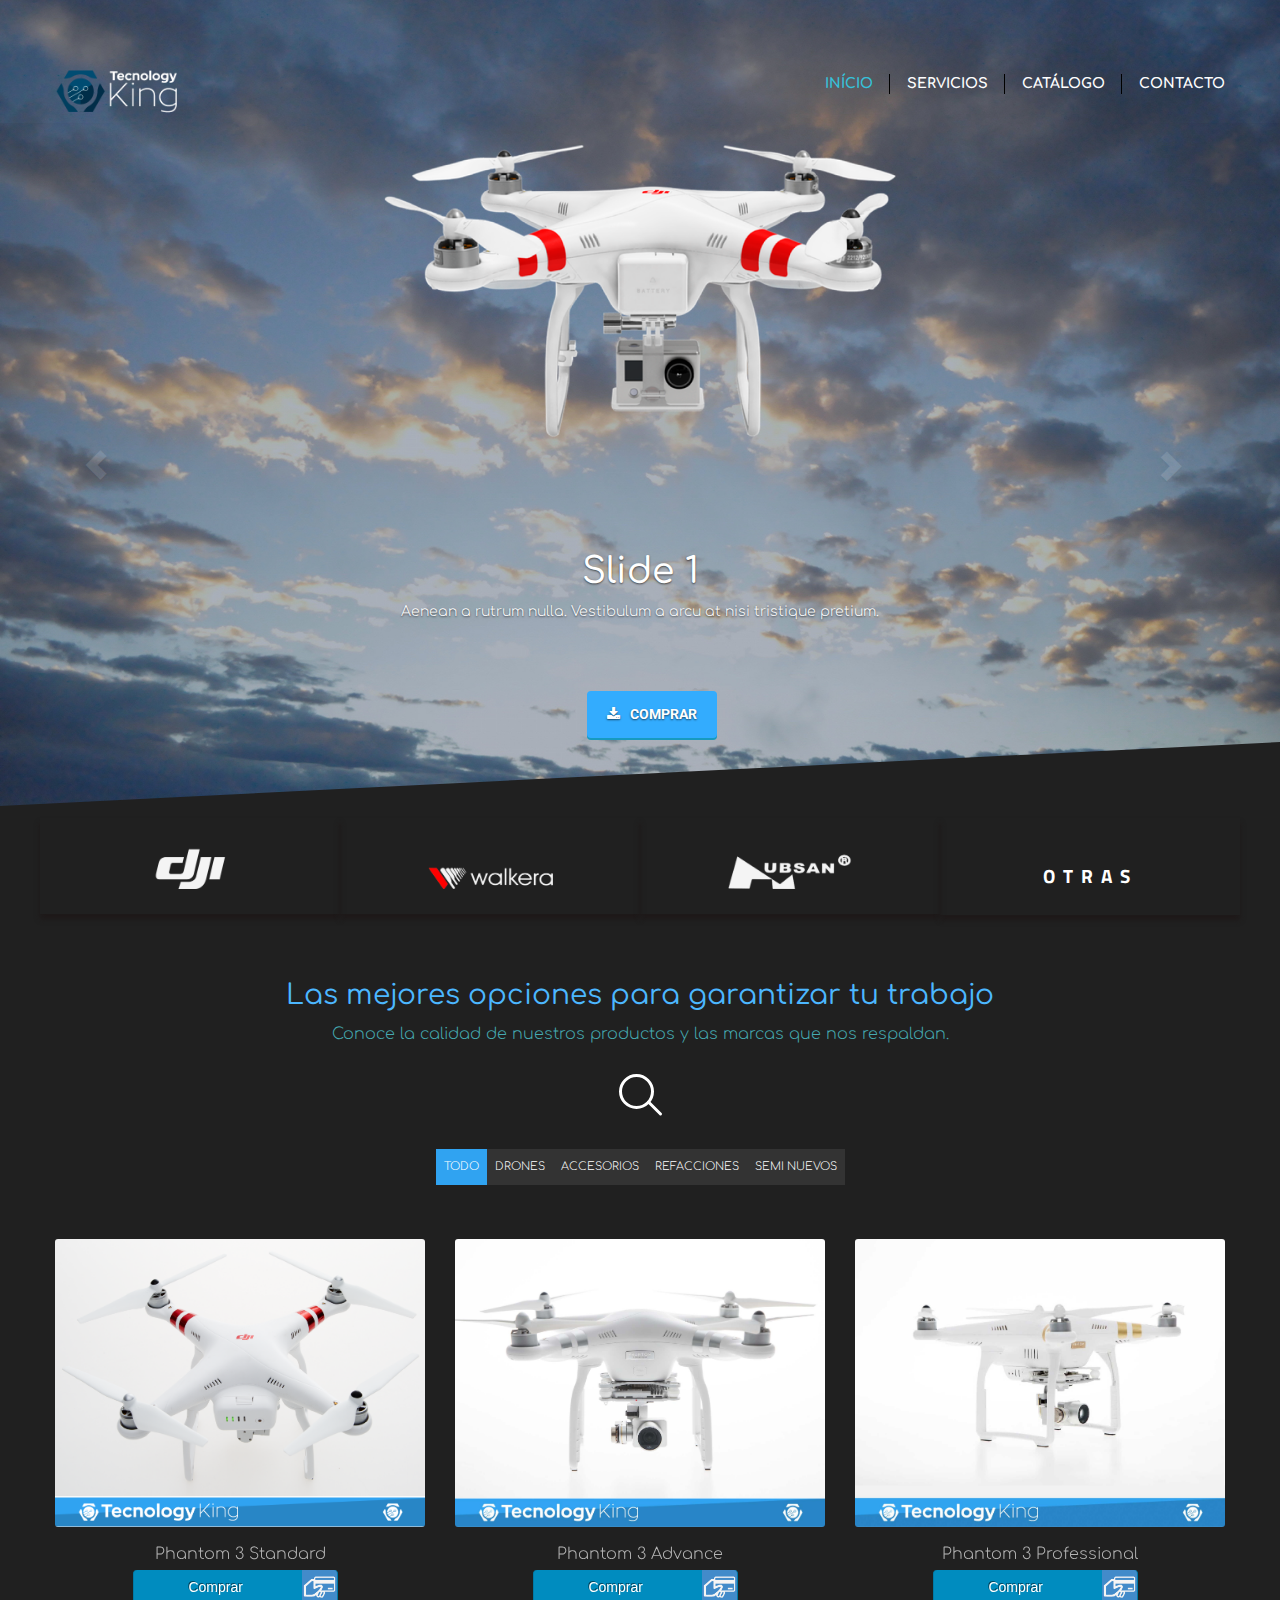
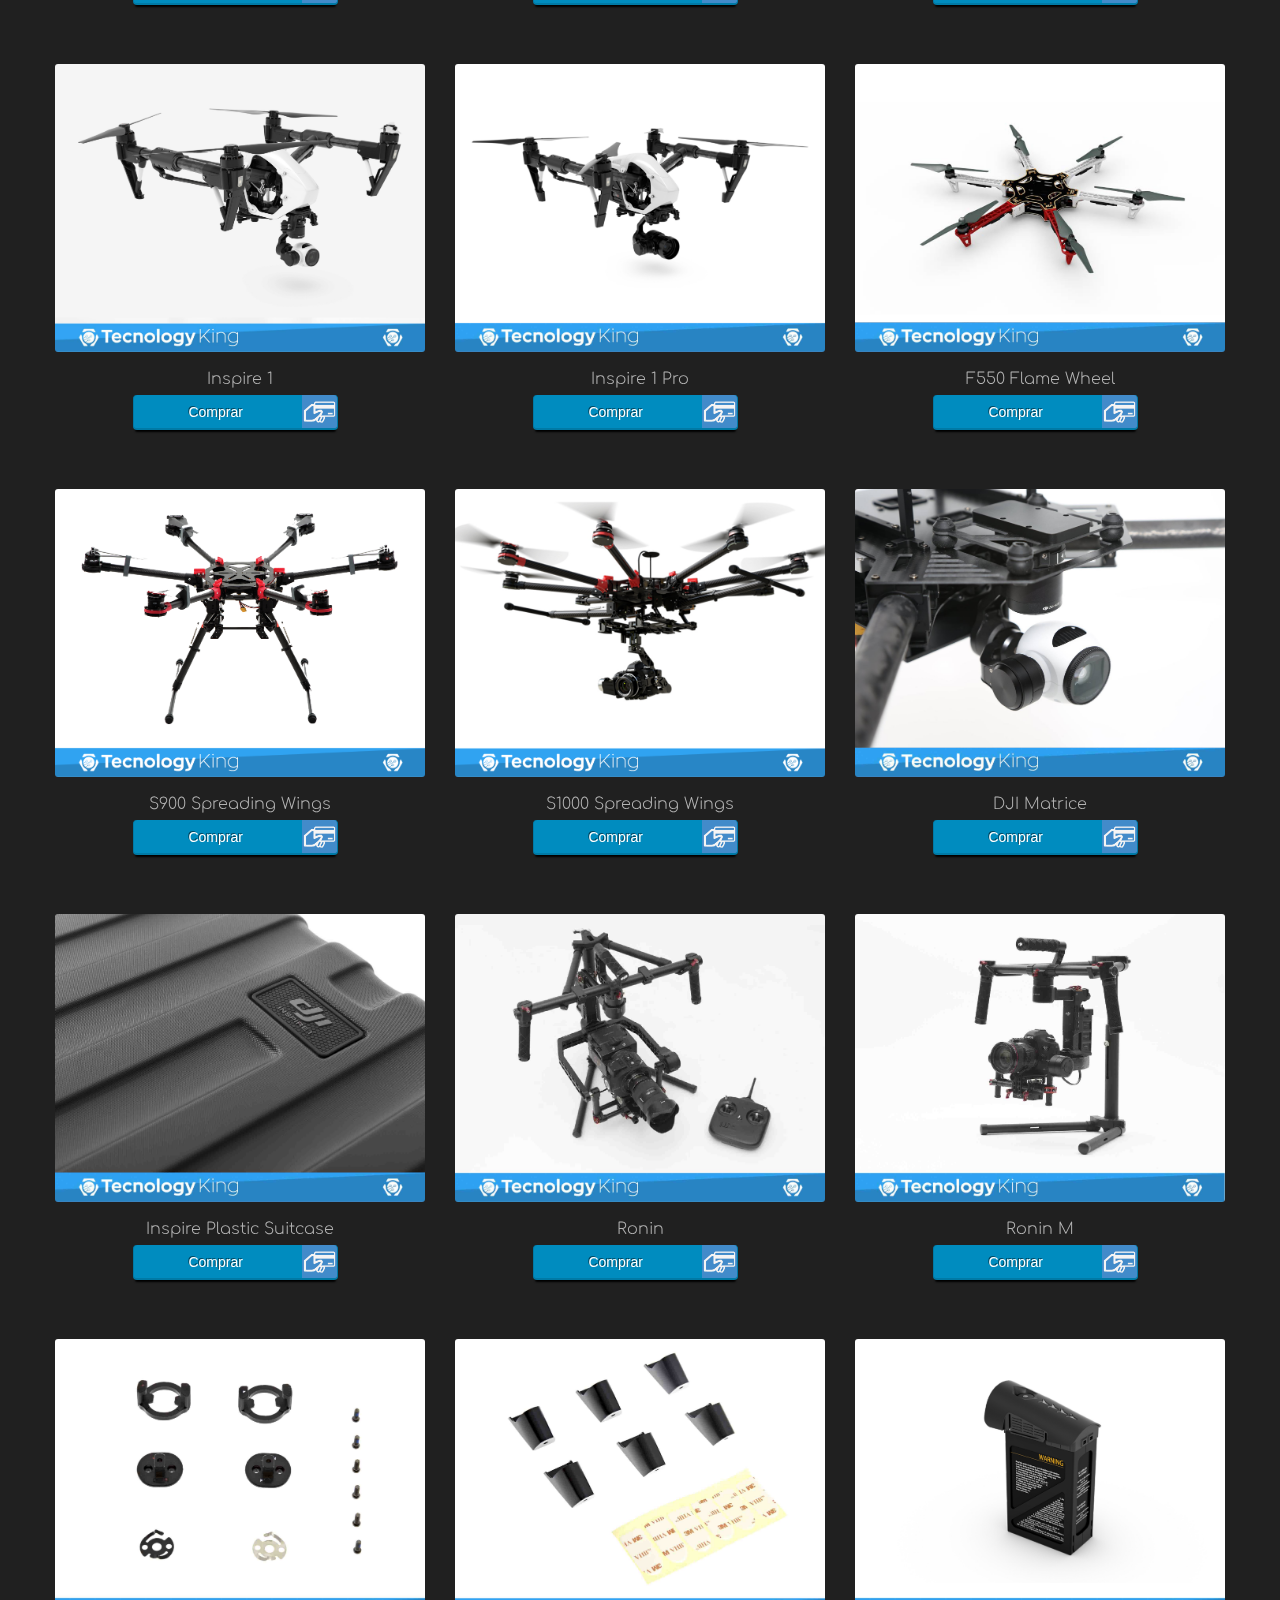
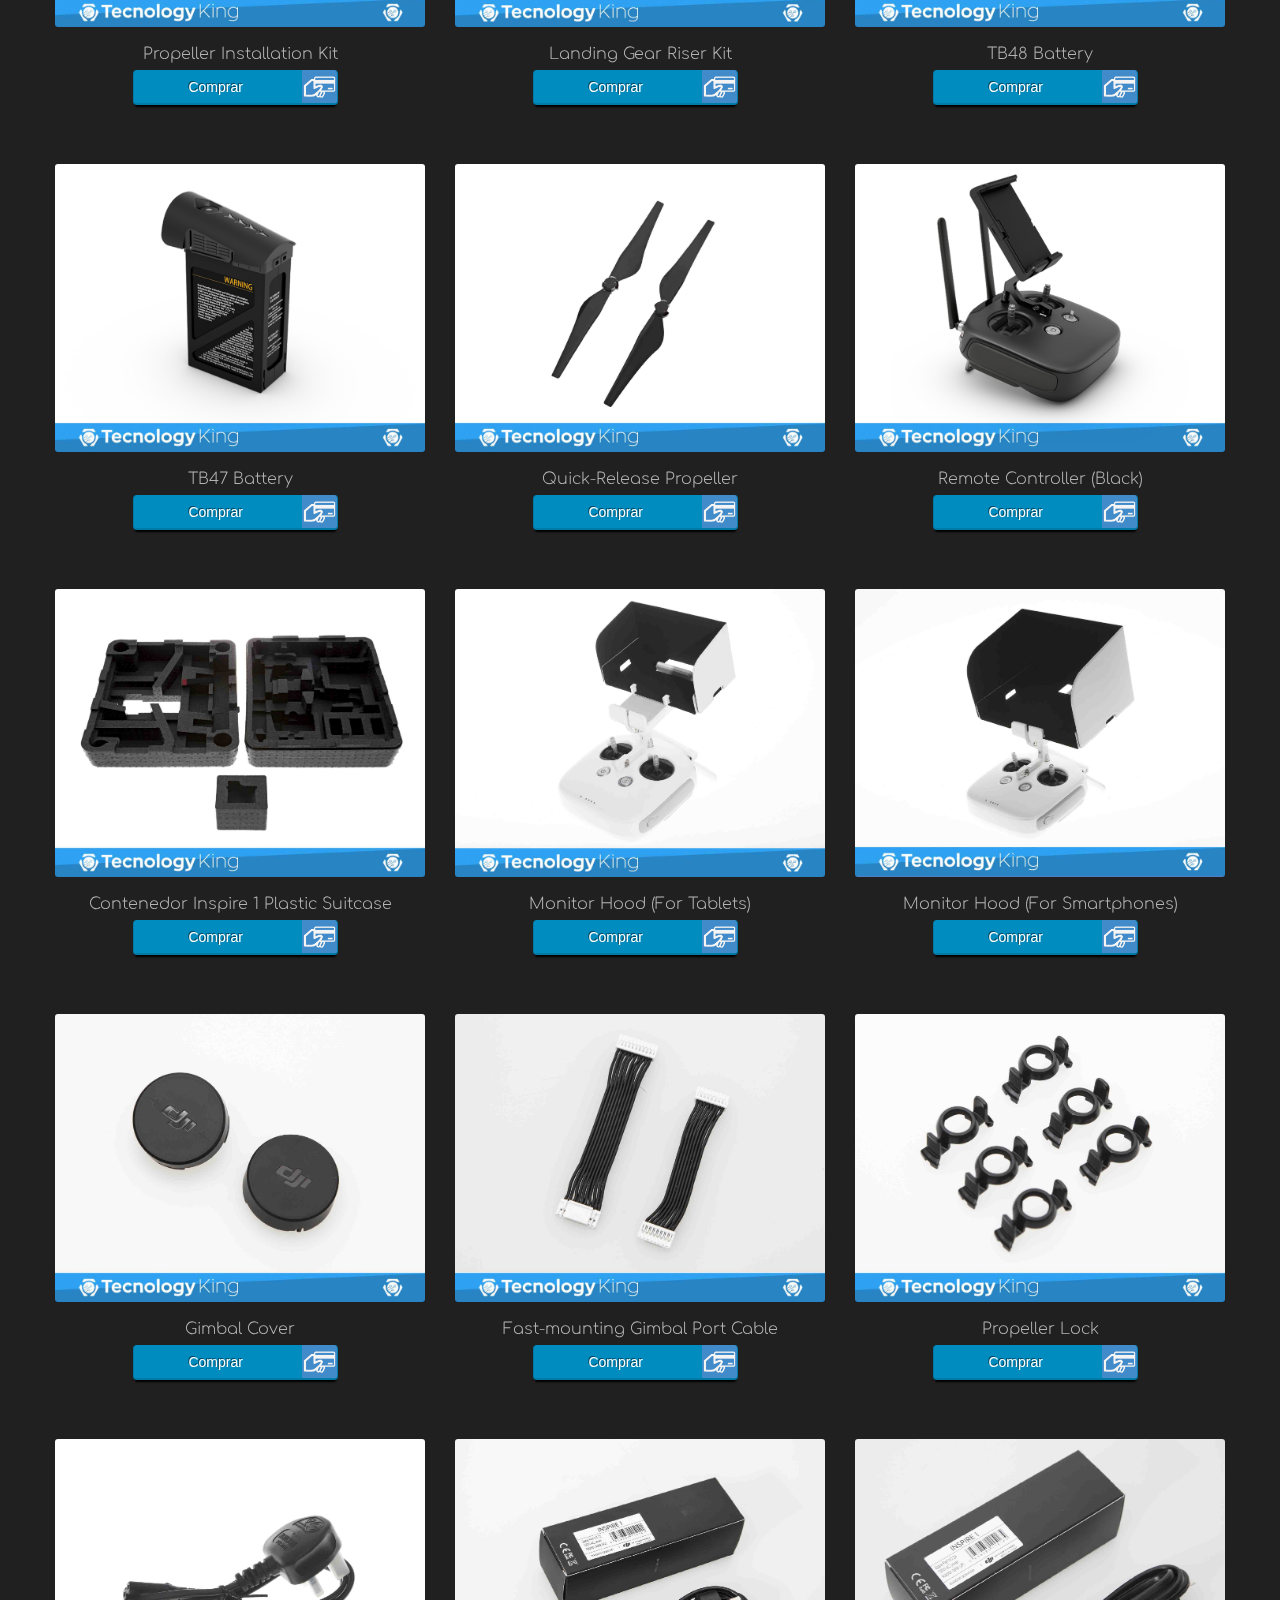
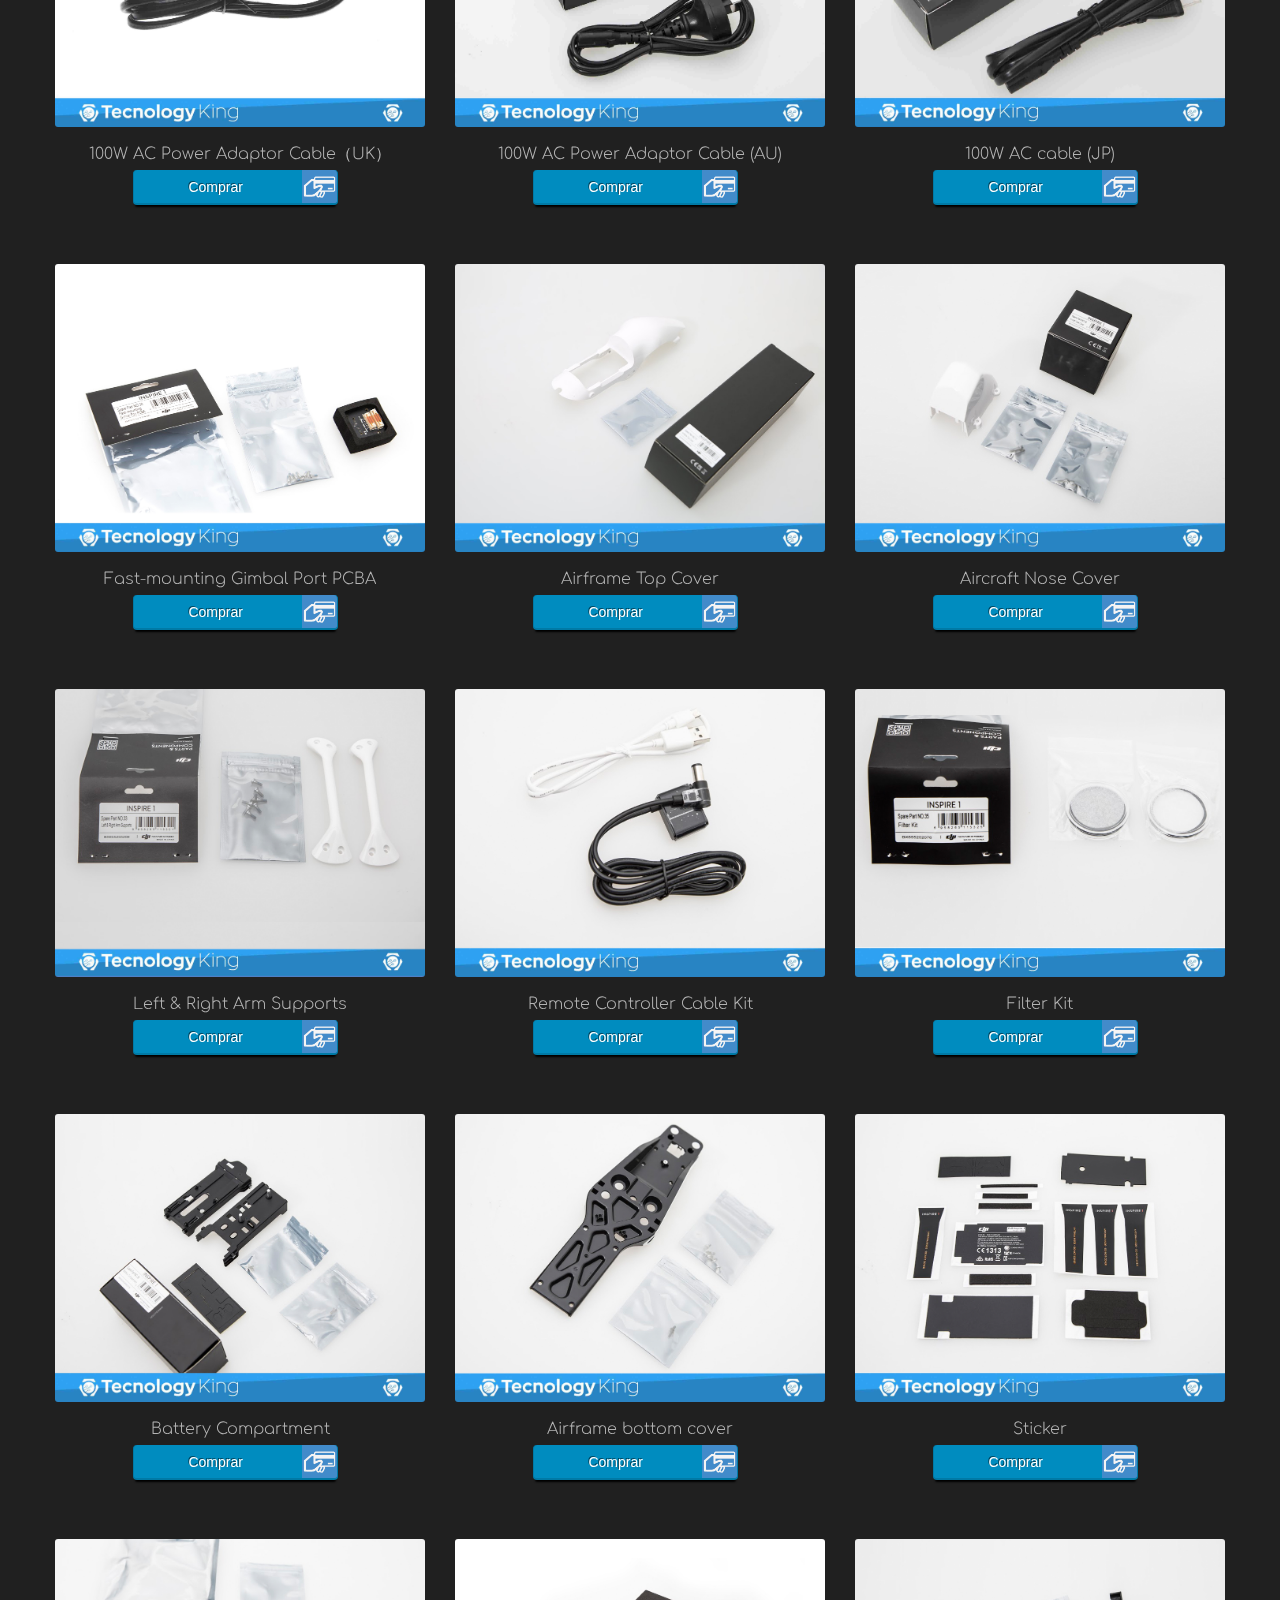
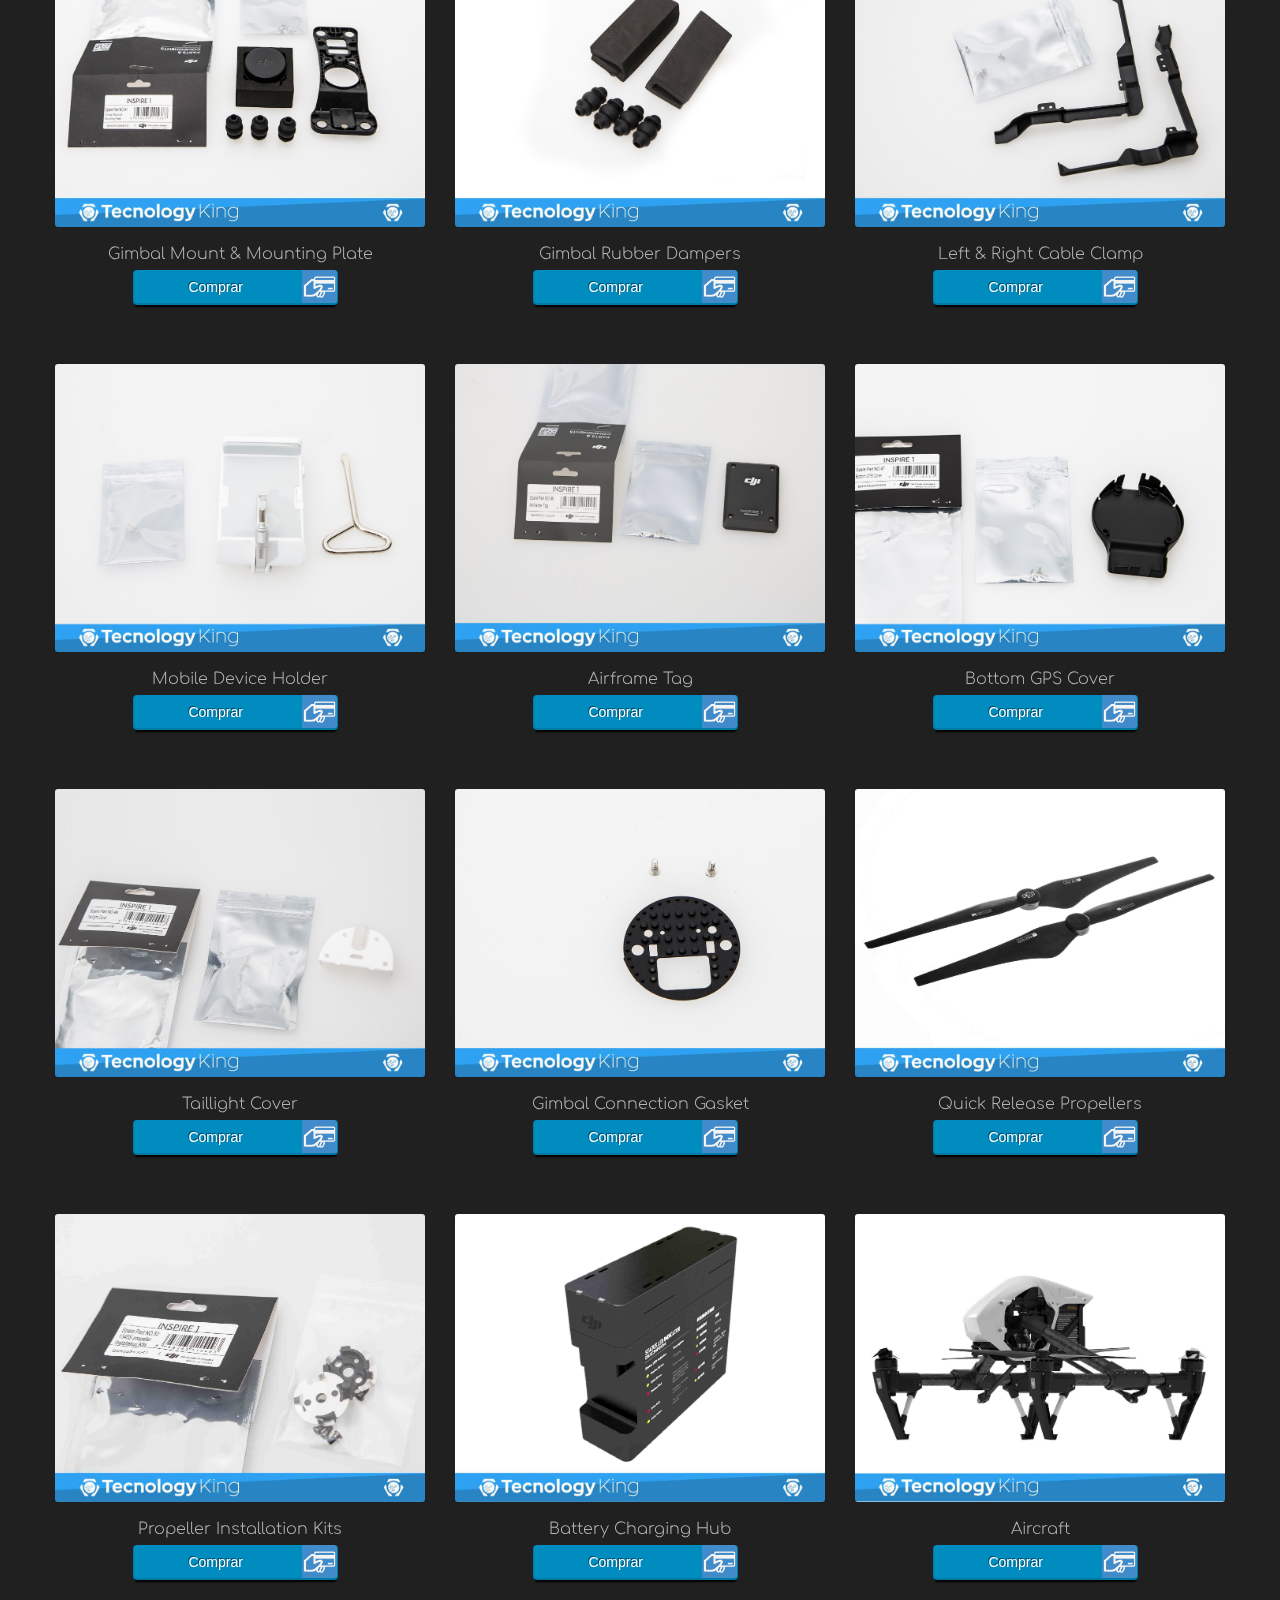
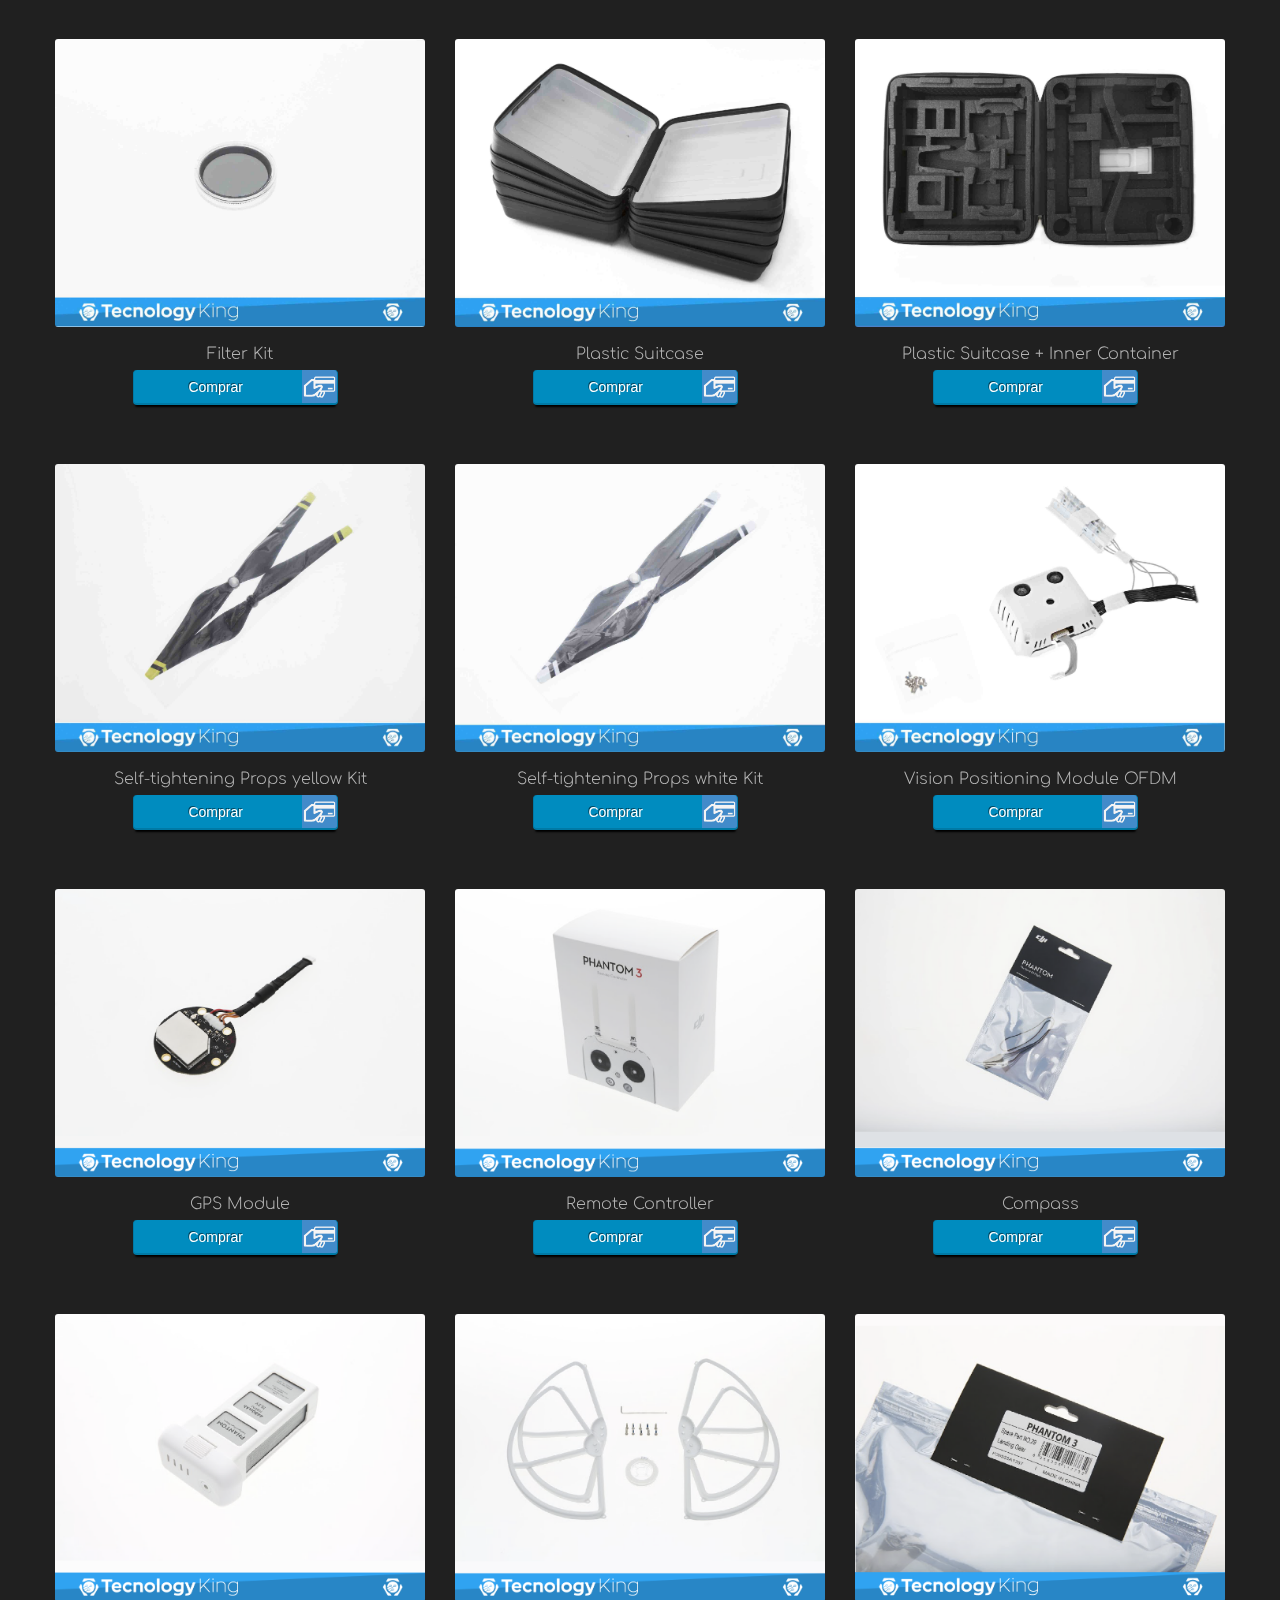
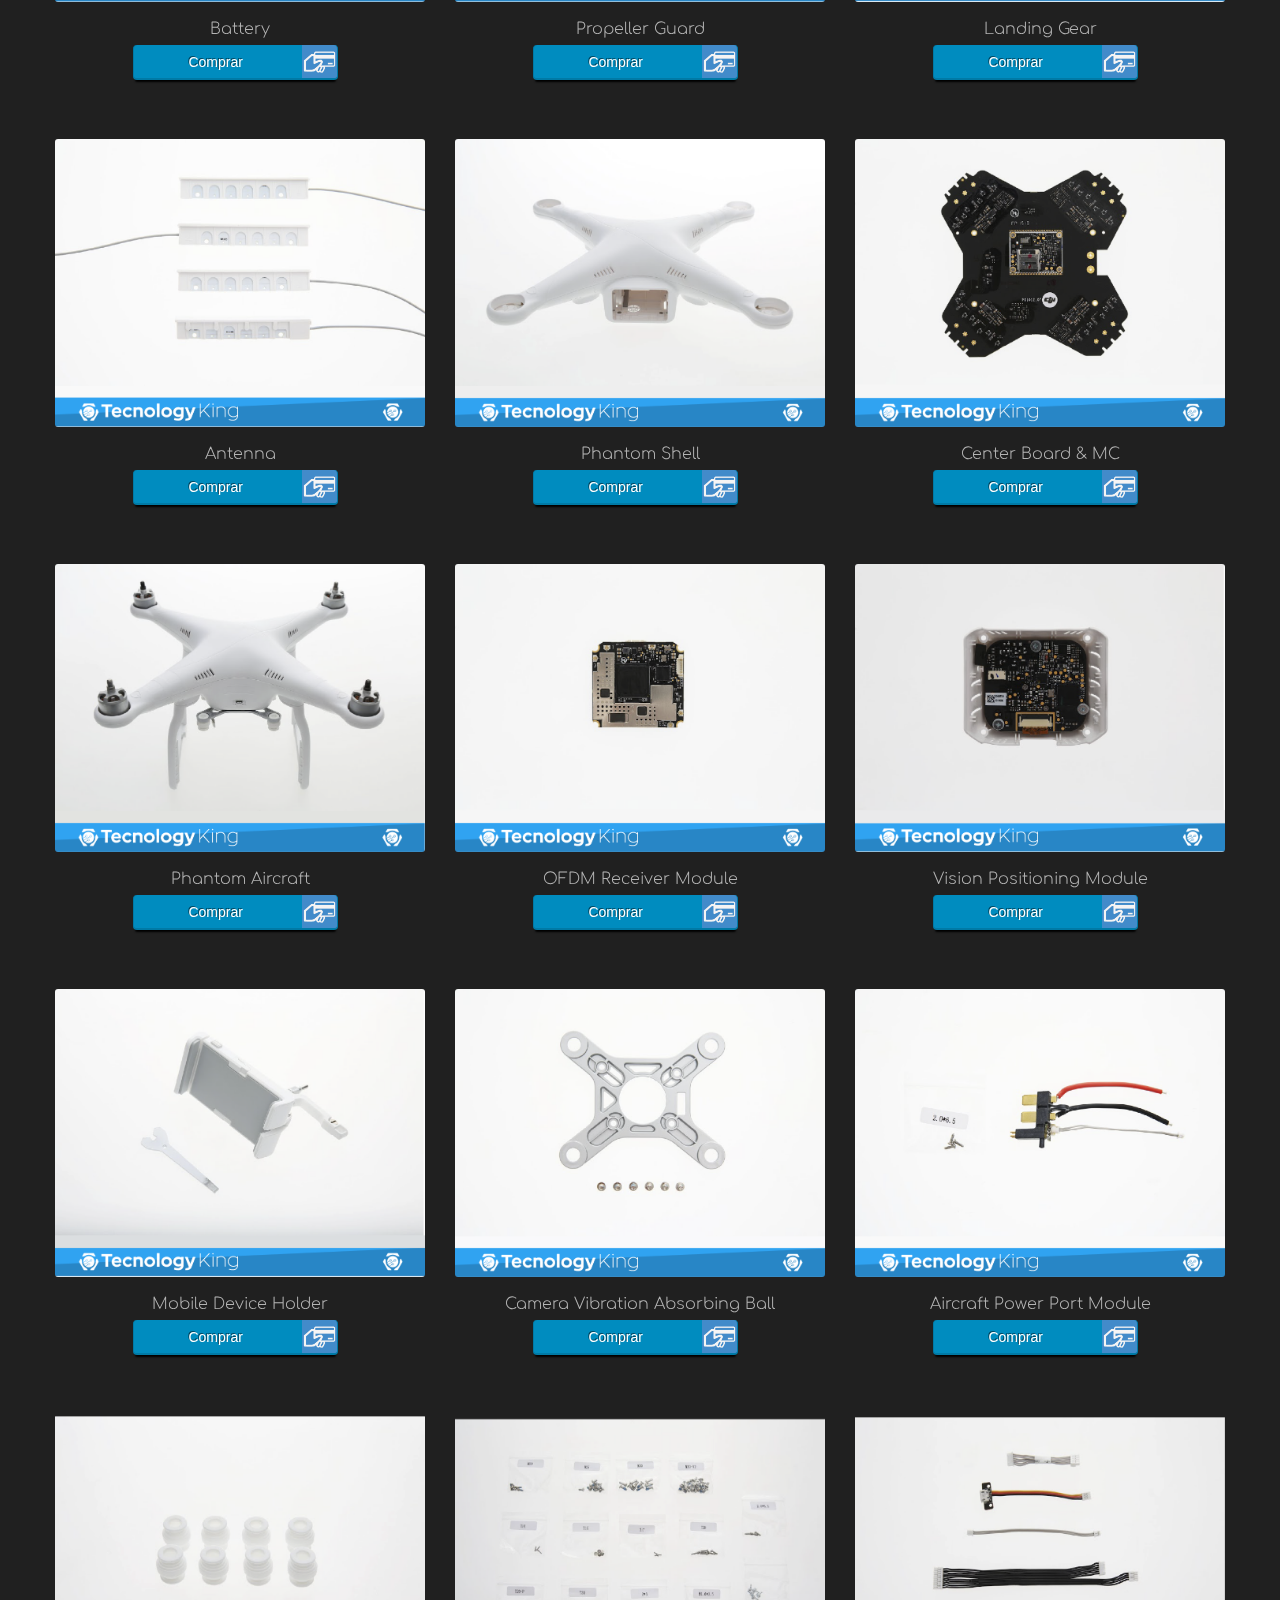
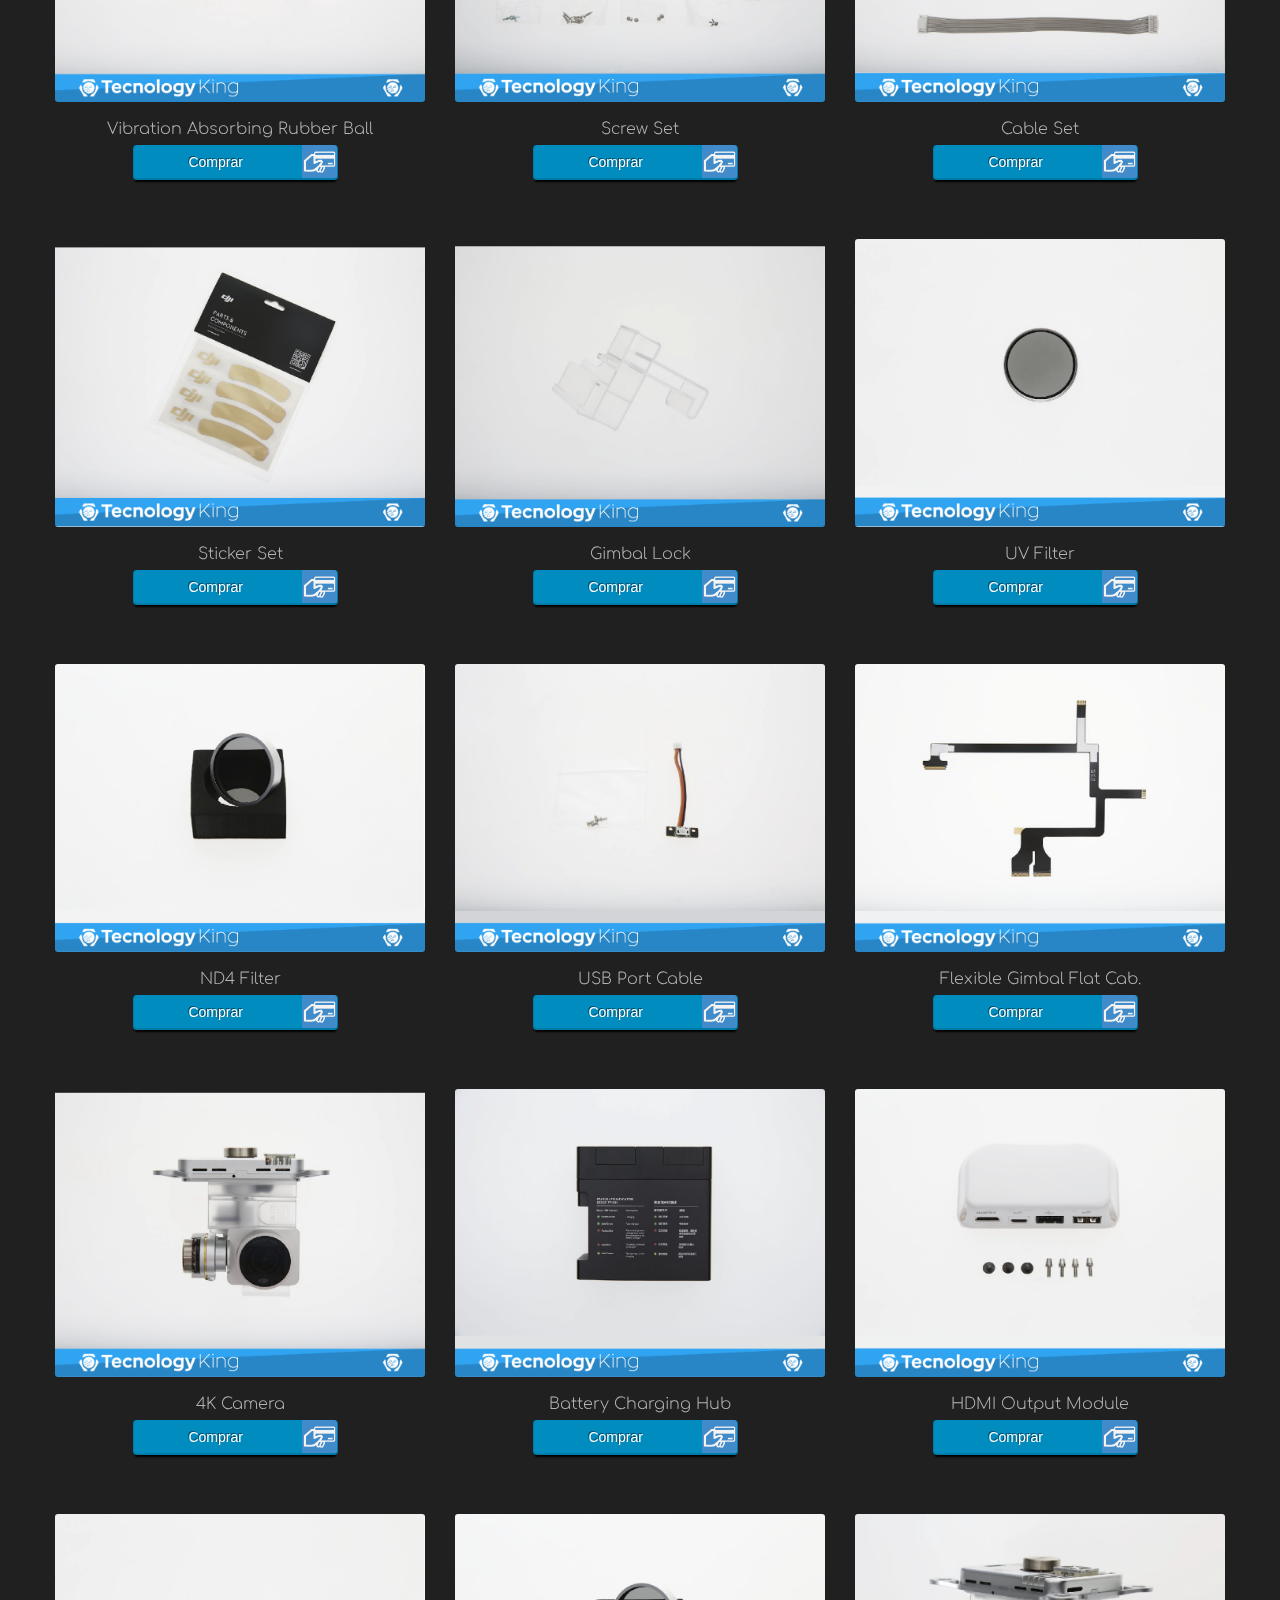
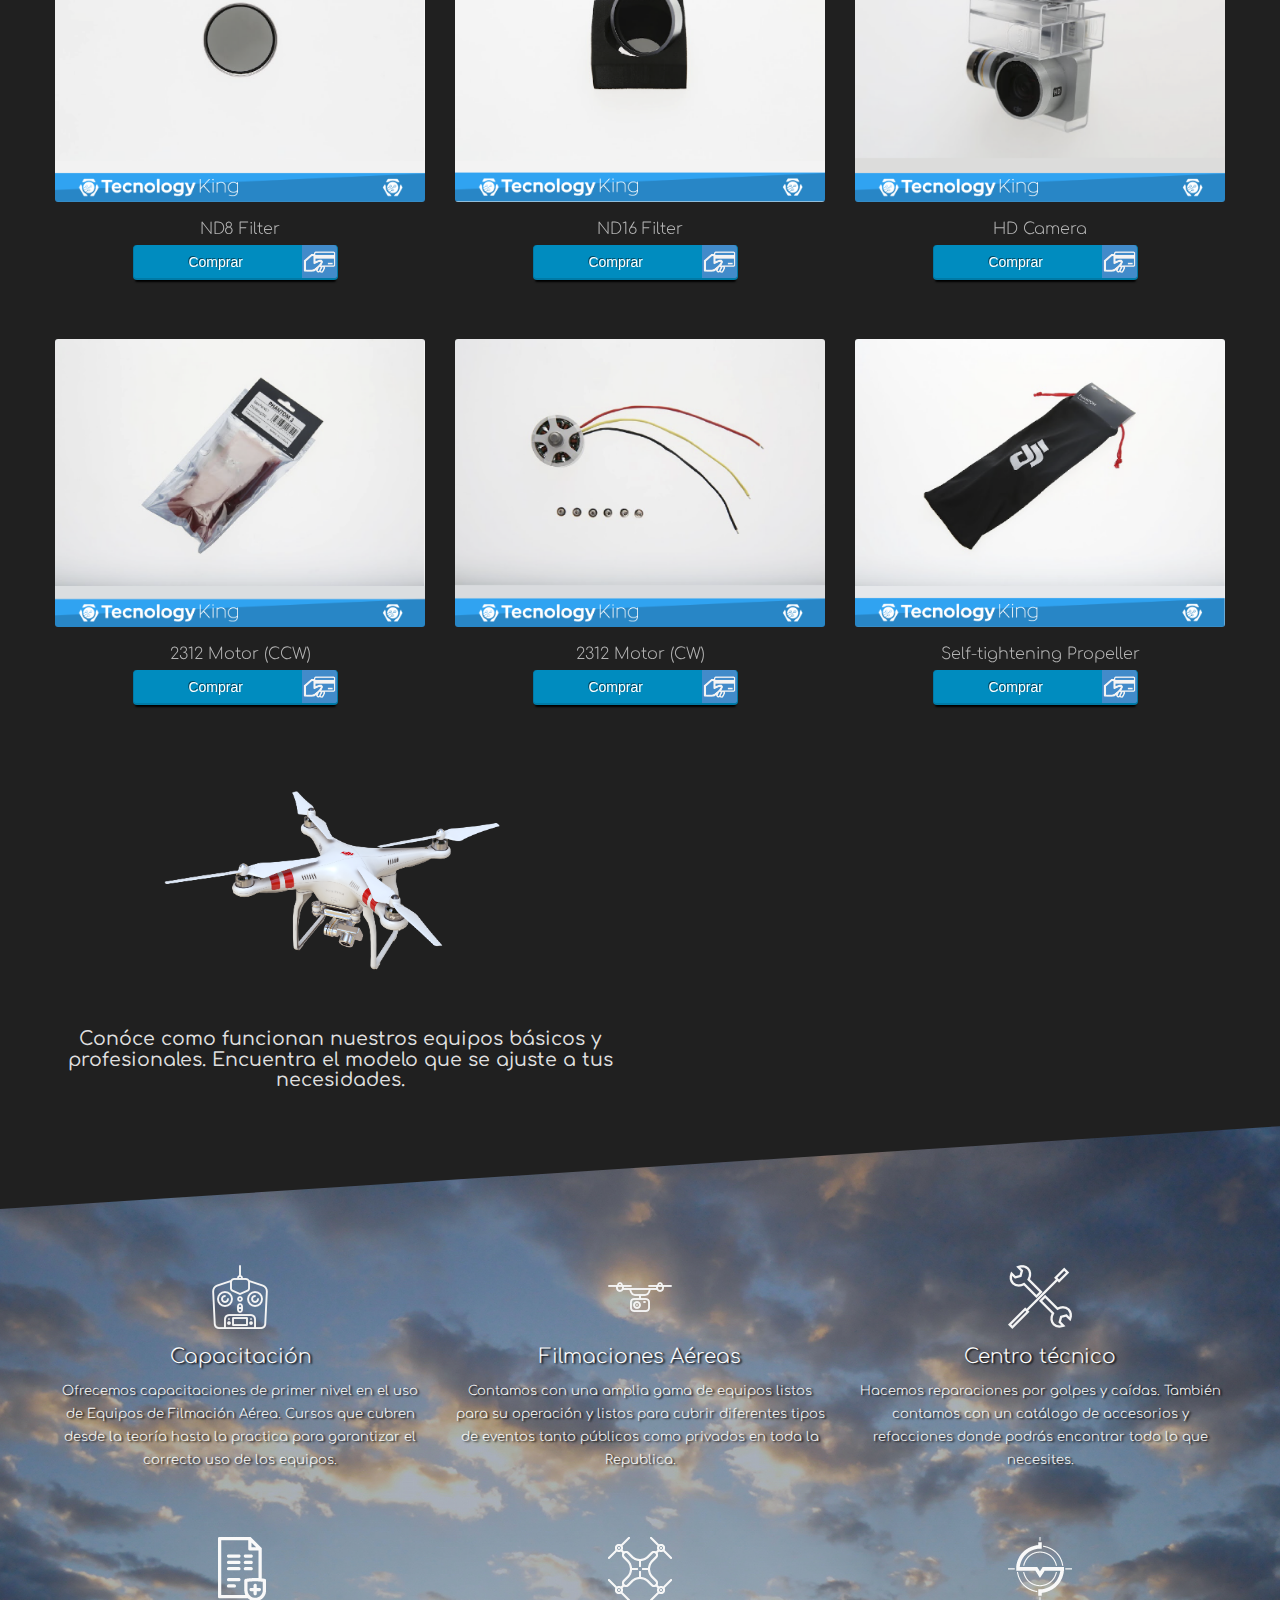
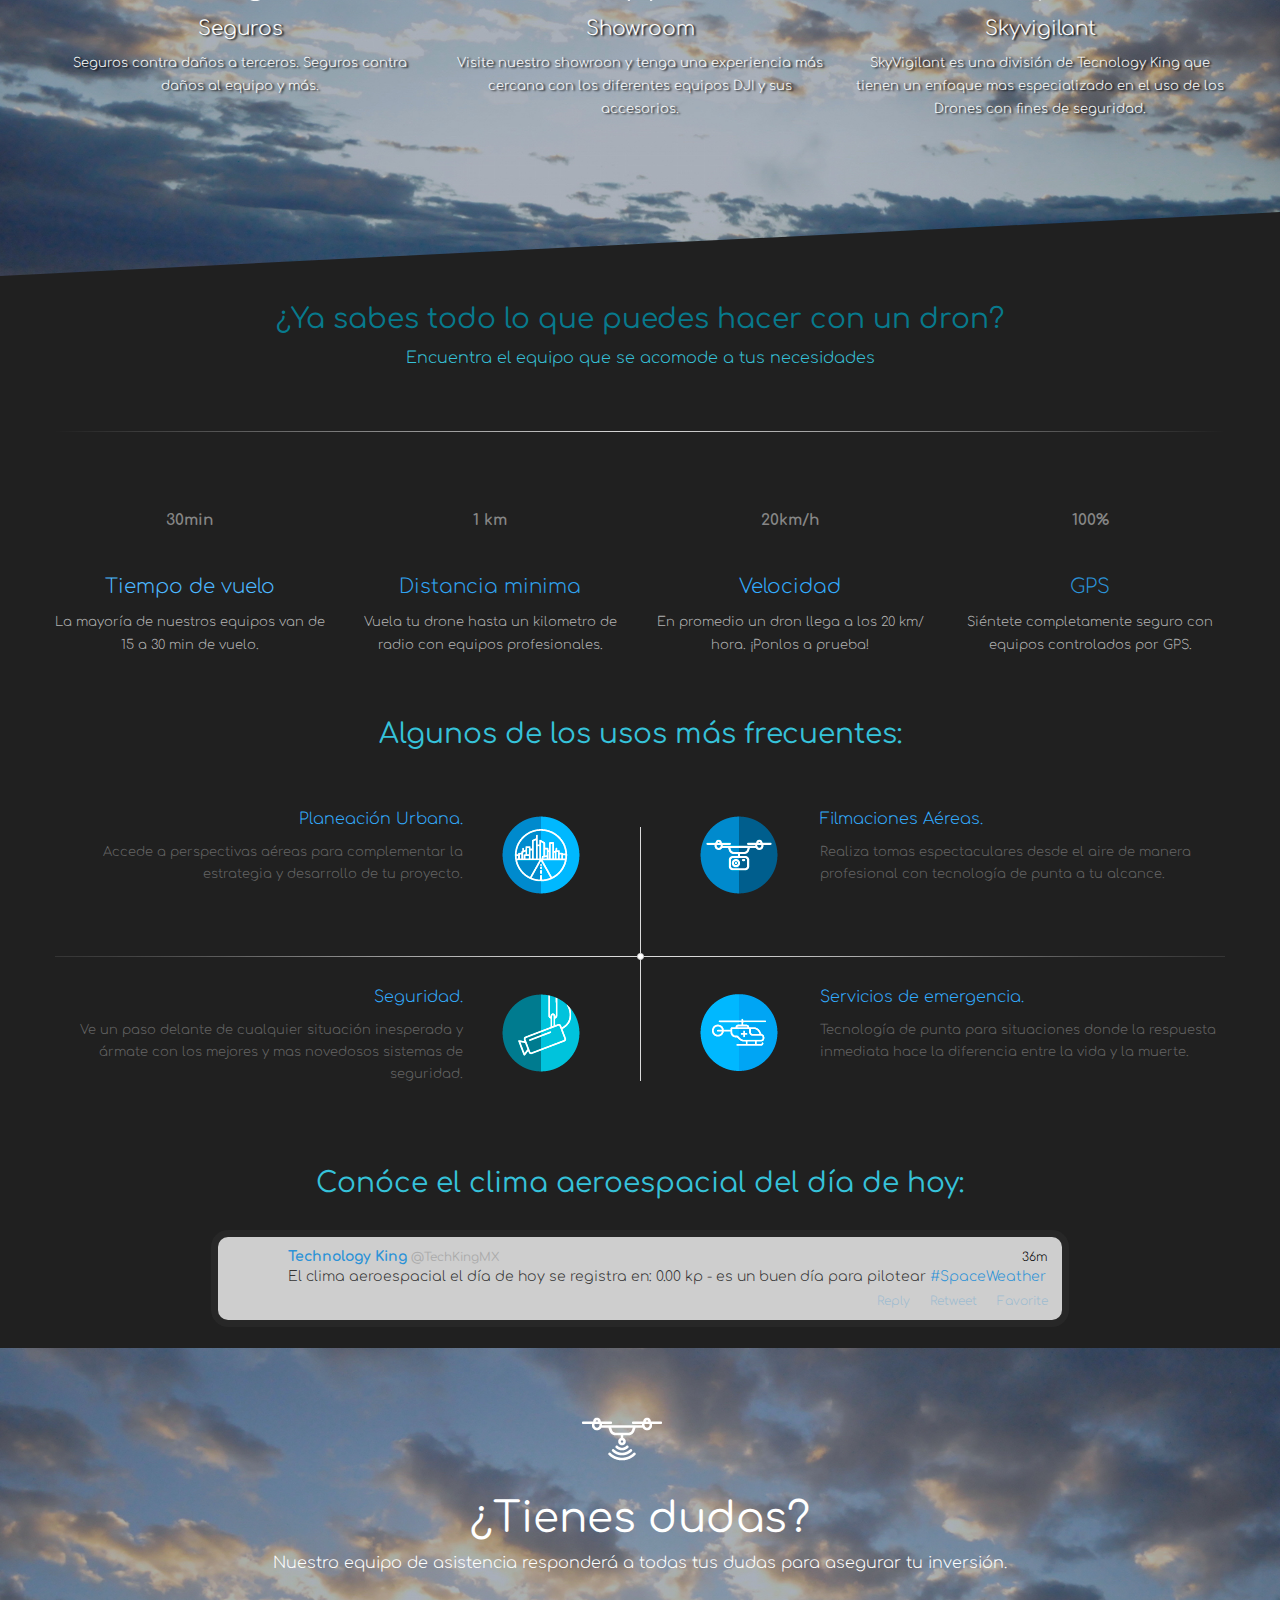
==== index.html @ c4a9f22e "slider css" ====
<!DOCTYPE html>
<html lang="es">
  <head>
		<title>Tecnology King</title>
		<meta charset="utf-8" />
		<meta name="viewport" content="width=device-width, initial-scale=1.0">
		<link rel="stylesheet" type="text/css" href="css/bootstrap.css">
		<link rel="stylesheet" type="text/css" href="css/font-awesome.css">
		<link rel='stylesheet' id='camera-css'  href='css/camera.css' type='text/css' media='all'>

		<link rel="stylesheet" type="text/css" href="css/slicknav.css">
		<link rel="stylesheet" type="text/css" href="css/animate.css">


		<link rel="stylesheet" href="css/prettyPhoto.css" type="text/css" media="screen" title="prettyPhoto main stylesheet" charset="utf-8" />
		<link rel="stylesheet" type="text/css" href="css/style.css">





		<link href='https://fonts.googleapis.com/css?family=Quicksand:300,700|Comfortaa:400,700,300' rel='stylesheet' type='text/css'>

		<link href='https://fonts.googleapis.com/css?family=Titillium+Web:400,900,700,600' rel='stylesheet' type='text/css'>



		<link href="css/component.css" media="screen, projection" rel="stylesheet" type="text/css">


		
		
		<script type="text/javascript" src="js/jquery-1.8.3.min.js"></script>

		<link href='http://fonts.googleapis.com/css?family=Roboto:400,300,700|Open+Sans:700' rel='stylesheet' type='text/css'>
		<script type="text/javascript" src="js/jquery.mobile.customized.min.js"></script>
		<script type="text/javascript" src="js/jquery.easing.1.3.js"></script> 
		<script type="text/javascript" src="js/camera.min.js"></script>
		<script type="text/javascript" src="js/myscript.js"></script>
		<script src="js/sorting.js" type="text/javascript"></script>
		<script src="js/jquery.isotope.js" type="text/javascript"></script>

		


		<!--script type="text/javascript" src="js/jquery.nav.js"></script-->
		

		<script>
			jQuery(function(){
					jQuery('#camera_wrap_1').camera({
					transPeriod: 500,
					time: 3000,
					height: '490px',
					thumbnails: false,
					pagination: true,
					playPause: false,
					loader: false,
					navigation: false,
					hover: false
				});
			});
		</script>

		<script>
			$("#inpt_search").on('focus', function() {
		$(this).parent('label').addClass('active');
});

$("#inpt_search").on('blur', function() {
		if ($(this).val().length == 0)
				$(this).parent('label').removeClass('active');
});
		</script>
		
	</head>




<body class="negro1">
    <div id="home">
    	<div class="headerLine">


    	<div id="menuF" class="default"> 
		
		<div class="container">

			<div class="row">
				<div class="logo col-md-4">
					<div>
						<a href="#">
							<img class="animated  fadeInDown"  src="images/logo.png" width="33%">
						</a>
					</div>
				</div>

				<div class="col-md-8">
					<div class="navmenu"style="text-align: center;">
						<ul id="menu">
							<li class="active" ><a href="#home">Início</a></li>
							<li><a href="#about">Servicios</a></li>
							<li><a href="#catta">Catálogo</a></li>
							<li ><a href="#contact">Contacto</a></li>
						</ul>
					</div>
				</div>

			</div>

		</div>

	</div>



	
<div id="myCarousel" class="carousel slide" data-ride="carousel"> 

	

  <!-- Indicators -->
  
<div class="carousel-inner">
    <div class="item active"> <img src="images/promo0.png" style="width:100%" alt="First slide">
      <div class="container">
        <div class="carousel-caption">
          <h1>Slide 1</h1>
          <p>Aenean a rutrum nulla. Vestibulum a arcu at nisi tristique pretium.</p>
          
          <div class="col-md-12 cBtn  lb" style="text-align: center;">
						<ul class="load_more_cont ">
							
							<li class="buy">
								<a href="#">
									<i class="fa fa-download"></i>COMPRAR
								</a>
							</li>
						</ul>
					</div>

        </div>
      </div>
    </div>



    <div class="item"> <img src="images/promo1.png" style="width:100%" data-src="" alt="Second    slide">
      <div class="container">
        <div class="carousel-caption">
          <h1>Slide 2</h1>
          <p>Lorem ipsum dolor sit amet, consectetur adipiscing elit. Sed vitae egestas purus. </p>
          
            <div class="col-md-12 cBtn  lb" style="text-align: center;">
						<ul class="load_more_cont ">
							
							<li class="buy">
								<a href="#">
									<i class="fa fa-download"></i>COMPRAR
								</a>
							</li>
						</ul>
					</div>

        </div>
      </div>
    </div>
    <div class="item"> <img src="images/promo2.png" style="width:100%" data-src="" alt="Third slide">
      <div class="container">
        <div class="carousel-caption">
          <h1>Slide 3</h1>
          <p>Donec sit amet mi imperdiet mauris viverra accumsan ut at libero.</p>
          

            <div class="col-md-12 cBtn  lb" style="text-align: center;">
						<ul class="load_more_cont ">
							
							<li class="buy">
								<a href="#">
									<i class="fa fa-download"></i>COMPRAR
								</a>
							</li>
						</ul>
					</div>


        </div>
      </div>
    </div>
  </div>
  <a class="left carousel-control" href="#myCarousel" data-slide="prev"><span class="glyphicon glyphicon-chevron-left"></span></a> <a class="right carousel-control" href="#myCarousel" data-slide="next"><span class="glyphicon glyphicon-chevron-right"></span></a> </div>


  
<script type="text/javascript">

  var _gaq = _gaq || [];
  _gaq.push(['_setAccount', 'UA-36251023-1']);
  _gaq.push(['_setDomainName', 'jqueryscript.net']);
  _gaq.push(['_trackPageview']);

  (function() {
    var ga = document.createElement('script'); ga.type = 'text/javascript'; ga.async = true;
    ga.src = ('https:' == document.location.protocol ? 'https://ssl' : 'http://www') + '.google-analytics.com/ga.js';
    var s = document.getElementsByTagName('script')[0]; s.parentNode.insertBefore(ga, s);
  })();

</script>



		
	</div >




		<div class="container " id="catta">
			<div class="row ">
				<div class="col-md-3 project ">

				<a href=""><img class="animated fadeIn" src="images/brand1.png" width="50%"></a>
				
				<!-- #camera_wr
					<h3 id="counter">0</h3>
					<h4>Awesome Projects</h4>
					<p>Dolor sit amet, consectetur adipiscing elit quisque tempus eget diam et lorem a laoreet phasellus ut nisi id leo molestie. </p>
				amera_wrap_1 -->
				</div>
				<div class="col-md-3 project">

				<a href=""><img class="animated fadeIn" src="images/brand2.png" width="50%"></a>
				<!-- #camera_wrap_
					<h3 id="counter1">0</h3>
					<h4>Happy Customers</h4>
					<p>Lorem ipsum dolor sit amet, consectetur adipiscing elit quisque tempus eget diam et. laoreet phasellus ut nisi id leo.  </p>
					#camera_wrap_1 -->
				</div>
				<div class="col-md-3 project">

				<a href=""><img class="animated fadeIn" src="images/brand3.png" width="50%"></a>
				<!-- #camera_wra
					<h3 id="counter2" style="margin-left: 20px;">0</h3>
					<h4 style="margin-left: 20px;">Professional Awards</h4>
					<p>Consectetur adipiscing elit quisque tempus eget diam et laoreet phasellus ut nisi id leo molestie adipiscing vitae a vel. </p>
					 #camera_wrap_1 -->
				</div>

				<div class="col-md-3 project">

				<br>

				<a class="otrass">OTRAS</a>
				<!-- #camera_wra
					<h3 id="counter2" style="margin-left: 20px;">0</h3>
					<h4 style="margin-left: 20px;">Professional Awards</h4>
					<p>Consectetur adipiscing elit quisque tempus eget diam et laoreet phasellus ut nisi id leo molestie adipiscing vitae a vel. </p>
					 #camera_wrap_1 -->
				</div>


			</div>
		</div>





<div class="container " >
	<div class="row">
		<div class="col-md-12 cBusiness">
			<br>
			<h3>Las mejores opciones para garantizar tu trabajo</h3>
			<h4>Conoce la calidad de nuestros productos y las marcas que nos respaldan.</h4>
			<br>

				<div class="cntr">
					<div class="cntr-innr">
						<label class="search" for="inpt_search">
							<input id="inpt_search" type="text" />
						</label>
					</div>
				</div>

		</div>




<div id="options" class="filtrar">
	<ul data-option-key="filter">
		<li id="active"><a href="#filter" data-option-value="*">Todo</a></li>
		
		<li><a href="#filter" data-option-value=".text_styles">Drones</a></li>
		<li><a href="#">Accesorios</a>
			<ul>
				<li><a href="#">Phantom</a></li>
				<li><a href="#">Inspire</a></li>
				<li><a href="#">Ronin</a></li>
			</ul>

		</li>

		<li><a href="#">Refacciones</a>
			<ul>
				<li><a href="#">Phantom</a></li>
				<li><a href="#">Inspire</a></li>
				<li><a href="#">Ronin</a></li>
			</ul>
		</li>
		<li><a href="#filter" data-option-value=".polygraphy">Semi nuevos</a></li>
	</ul>
</div>

		
				<!-- filter_


		<div id="options" class="col-md-12" style="text-align: center;">
			<ul id="filter" class="option-set" data-option-key="filter">
						<li><a class="selected" href="#filter" data-option-value="*" class="current">Todo</a></li>
						<li><a href="#filter" data-option-value=".text_styles">Drones</a></li>
						<li><a href="#filter" data-option-value=".polygraphy">Accesorios</a></li>
							<ul>
								<li><a href="#">DJI</a></li>
								<li><a href="#">Hubsan</a></li>

							</ul>
						<li><a href="#filter" data-option-value=".branding">Refacciones</a></li>
						<li><a href="#filter" data-option-value=".web">Semi nuevos</a></li>			
			</ul>
		</div> 


		/filter_block -->
		



		<div class="portfolio_block columns3   pretty" data-animated="fadeIn">	
			








				<div class="element col-sm-4 gall drones" >
					<a href="#producto1" data-toggle="modal">
						<img class="img-responsive picsGall" src="images/prettyPhotoImages/c1.png" alt="pic1 Gallery"/>
					</a>
						<div class="view project_descr ">
							<h3><a href="#">Phantom 3 Standard</a></h3>
							<div class="social-wrap a">
   								<button id="twitter">Comprar</button>
   							</div>
						</div>
			    </div>


   <div class="modal fade" id="producto1" role="dialog" >
   		<div class="modal-dialog">
   			<div class="modal-content">



   				



   				
   				<div class="modal-body">



   	<article id="cc-slider">
      <input checked="checked" name="cc-slider" id="slide1" type="radio">
      <input name="cc-slider" id="slide2" type="radio">
      <input name="cc-slider" id="slide3" type="radio">
      <input name="cc-slider" id="slide4" type="radio">
      <input name="cc-slider" id="slide5" type="radio">
      <div id="cc-slides">
        <div id="overflow">
          <div class="inner">
            <article>
              <div class="cctooltip">
                <h3>Amazing / Photoshop / Photography</h3>
                <h4>By <a href="#">codeconvey</a></h4>
              </div>
              <img src="images/prettyPhotoImages/c1.png"> 
            </article>
            <article>
              <div class="cctooltip">
                <h3>Abstract Retro Photography</h3>
                <h4>By <a href="#">codeconvey</a></h4>
              </div>
              <img src="images/prettyPhotoImages/c2.png"> </article>
            <article>
              <div class="cctooltip">
                <h3>Street Photography</h3>
                <h4>By <a href="#">codeconvey</a></h4>
              </div>
              <img src="images/slide-3.jpg"> </article>
            <article>
              <div class="cctooltip">
                <h3>Portrait / Woman / Photography</h3>
                <h4>By <a href="#">codeconvey</a></h4>
              </div>
              <img src="images/slide-4.jpg"> </article>
            <article>
              <div class="cctooltip">
                <h3>Fashion / Sport / Photography</h3>
                <h4>By <a href="#">codeconvey</a></h4>
              </div>
              <img src="images/slide-5.jpg"> </article>
          </div>
        </div>
      </div>
      <div id="controls">
        <label for="slide1"></label>
        <label for="slide2"></label>
        <label for="slide3"></label>
        <label for="slide4"></label>
        <label for="slide5"></label>
      </div>
    </article>




   				<p>El drone más vendiddiente y en coordinación con otra persona además Streaming en vivo a cualquier parte del mundo.</p>

   				</div>
   				<div class="modal-footer">
   					<div class="col-md-6">
   								<div class="social-wrap a">
   									<button id="facebook">Compartir</button>
   								</div>	
   					</div>
   					<div class="col-md-6">
   								<div class="social-wrap a">
   									<button id="twitter">Comprar</button>
   								</div>
   					</div>
   				</div>
   			</div>
   		</div>
   </div>	










		
		            <div class="element col-sm-4  gall drones">
						<a href="#producto" data-toggle="modal">
							<img class="img-responsive picsGall" src="images/prettyPhotoImages/c2.jpg" alt="pic2 Gallery"/>
						</a>
						<div class="view project_descr center">
							<h3><a href="#">Phantom 3 Advance</a></h3>
							<div class="social-wrap a">
   								<button id="twitter">Comprar</button>
   							</div>
						</div>
					</div>


					<div class="element col-sm-4  gall web">
						<a href="#producto" data-toggle="modal">
							<img class="img-responsive picsGall" src="images/prettyPhotoImages/c3.jpg" alt="pic3 Gallery"/>
						</a>
						<div class="view project_descr ">
							<h3><a href="#">Phantom 3 Professional</a></h3>
							<div class="social-wrap a">
   								<button id="twitter">Comprar</button>
   							</div>
						</div>
					</div>
		
		
					
					<div class="element col-sm-4  gall  text_styles">
						<a href="#producto" data-toggle="modal">
							<img class="img-responsive picsGall" src="images/prettyPhotoImages/c4.jpg" alt="pic1 Gallery"/>
						</a>
						<div class="view project_descr ">
							<h3><a href="#">Inspire 1</a></h3>
							
							<div class="social-wrap a">
   								<button id="twitter">Comprar</button>
   							</div>	
						</div>
					</div>



					<div class="element col-sm-4  gall text_styles">
						<a href="#producto" data-toggle="modal">
							<img class="img-responsive picsGall" src="images/prettyPhotoImages/c5.jpg" alt="pic1 Gallery"/>
						</a>
						<div class="view project_descr ">
							<h3><a href="#">Inspire 1 Pro</a></h3>
							<div class="social-wrap a">
   								<button id="twitter">Comprar</button>
   							</div>
								
						</div>
					</div>




				
					<div class="element col-sm-4  gall  text_styles">
						<a href="#producto" data-toggle="modal">
							<img class="img-responsive picsGall" src="images/prettyPhotoImages/c6.jpg" alt="pic1 Gallery"/>
						</a>
						<div class="view project_descr ">
							<h3><a href="#">F550 Flame Wheel</a></h3>
							<div class="social-wrap a">
   								<button id="twitter">Comprar</button>
   							</div>
								
						</div>
					</div>



					<div class="element col-sm-4  gall  text_styles">
						<a href="#producto" data-toggle="modal">
							<img class="img-responsive picsGall" src="images/prettyPhotoImages/c7.png" alt="pic1 Gallery"/>
						</a>
						<div class="view project_descr ">
							<h3><a href="#">S900 Spreading Wings</a></h3>
							<div class="social-wrap a">
   								<button id="twitter">Comprar</button>
   							</div>
								
						</div>
					</div>



					<div class="element col-sm-4  gall  text_styles">
						<a href="#producto" data-toggle="modal">
							<img class="img-responsive picsGall" src="images/prettyPhotoImages/c8.png" alt="pic1 Gallery"/>
						</a>
						<div class="view project_descr ">
							<h3><a href="#">S1000 Spreading Wings</a></h3>
							<div class="social-wrap a">
   								<button id="twitter">Comprar</button>
   							</div>	
						</div>
					</div>




				
					<div class="element col-sm-4  gall  text_styles">
						<a href="#producto" data-toggle="modal">
							<img class="img-responsive picsGall" src="images/prettyPhotoImages/c9.jpg" alt="pic1 Gallery"/>
						</a>
						<div class="view project_descr ">
							<h3><a href="#">DJI Matrice</a></h3>
							<div class="social-wrap a">
   								<button id="twitter">Comprar</button>
   							</div>	
						</div>
					</div>






















					<div class="element col-sm-4  gall  text_styles">
						<a href="#producto" data-toggle="modal">
							<img class="img-responsive picsGall" src="images/prettyPhotoImages/c10.jpg" alt="pic1 Gallery"/>
						</a>
						<div class="view project_descr ">
							<h3><a href="#">Inspire Plastic Suitcase</a></h3>
							<div class="social-wrap a">
   								<button id="twitter">Comprar</button>
   							</div>
								
						</div>
					</div>



					<div class="element col-sm-4  gall  text_styles">
						<a href="#producto" data-toggle="modal">
							<img class="img-responsive picsGall" src="images/prettyPhotoImages/c11.jpg" alt="pic1 Gallery"/>
						</a>
						<div class="view project_descr ">
							<h3><a href="#">Ronin</a></h3>
							<div class="social-wrap a">
   								<button id="twitter">Comprar</button>
   							</div>	
						</div>
					</div>




				
					<div class="element col-sm-4  gall  text_styles">
						<a href="#producto" data-toggle="modal">
							<img class="img-responsive picsGall" src="images/prettyPhotoImages/c12.jpg" alt="pic1 Gallery"/>
						</a>
						<div class="view project_descr ">
							<h3><a href="#">Ronin M</a></h3>
							<div class="social-wrap a">
   								<button id="twitter">Comprar</button>
   							</div>	
						</div>
					</div>


















					<div class="element col-sm-4  gall  text_styles">

						<a href="#producto" data-toggle="modal">
							<img class="img-responsive picsGall" src="images/prettyPhotoImages/ref/1.jpg" alt="pic1 Gallery"/>
						</a>

						<div class="view project_descr ">

							<h3><a href="#">Propeller Installation Kit</a></h3>
							<div class="social-wrap a">
   								<button id="twitter">Comprar</button>
   							</div>	

						</div>
					</div>


					<div class="element col-sm-4  gall  text_styles">

						<a href="#producto" data-toggle="modal">
							<img class="img-responsive picsGall" src="images/prettyPhotoImages/ref/2.jpg" alt="pic1 Gallery"/>
						</a>

						<div class="view project_descr ">

							<h3><a href="#">Landing Gear Riser Kit</a></h3>
							<div class="social-wrap a">
   								<button id="twitter">Comprar</button>
   							</div>	
   							
						</div>
					</div>


					<div class="element col-sm-4  gall  text_styles">

						<a href="#producto" data-toggle="modal">
							<img class="img-responsive picsGall" src="images/prettyPhotoImages/ref/3.jpg" alt="pic1 Gallery"/>
						</a>

						<div class="view project_descr ">

							<h3><a href="#">TB48 Battery</a></h3>
							<div class="social-wrap a">
   								<button id="twitter">Comprar</button>
   							</div>	
   							
						</div>
					</div>



					<div class="element col-sm-4  gall  text_styles">

						<a href="#producto" data-toggle="modal">
							<img class="img-responsive picsGall" src="images/prettyPhotoImages/ref/3a.jpg" alt="pic1 Gallery"/>
						</a>

						<div class="view project_descr ">

							<h3><a href="#">TB47 Battery</a></h3>
							<div class="social-wrap a">
   								<button id="twitter">Comprar</button>
   							</div>	
   							
						</div>
					</div>



					<div class="element col-sm-4  gall  text_styles">

						<a href="#producto" data-toggle="modal">
							<img class="img-responsive picsGall" src="images/prettyPhotoImages/ref/4.jpg" alt="pic1 Gallery"/>
						</a>

						<div class="view project_descr ">

							<h3><a href="#">Quick-Release Propeller</a></h3>
							<div class="social-wrap a">
   								<button id="twitter">Comprar</button>
   							</div>	
   							
						</div>
					</div>



					<div class="element col-sm-4  gall  text_styles">

						<a href="#producto" data-toggle="modal">
							<img class="img-responsive picsGall" src="images/prettyPhotoImages/ref/5.jpg" alt="pic1 Gallery"/>
						</a>

						<div class="view project_descr ">

							<h3><a href="#">Remote Controller (Black)</a></h3>
							<div class="social-wrap a">
   								<button id="twitter">Comprar</button>
   							</div>	
   							
						</div>
					</div>



					<div class="element col-sm-4  gall  text_styles">

						<a href="#producto" data-toggle="modal">
							<img class="img-responsive picsGall" src="images/prettyPhotoImages/ref/6.jpg" alt="pic1 Gallery"/>
						</a>

						<div class="view project_descr ">

							<h3><a href="#">Contenedor Inspire 1 Plastic Suitcase</a></h3>
							<div class="social-wrap a">
   								<button id="twitter">Comprar</button>
   							</div>	
   							
						</div>
					</div>


					<div class="element col-sm-4  gall  text_styles">

						<a href="#producto" data-toggle="modal">
							<img class="img-responsive picsGall" src="images/prettyPhotoImages/ref/7.jpg" alt="pic1 Gallery"/>
						</a>

						<div class="view project_descr ">

							<h3><a href="#">Monitor Hood (For Tablets)</a></h3>
							<div class="social-wrap a">
   								<button id="twitter">Comprar</button>
   							</div>	
   							
						</div>
					</div>

					<div class="element col-sm-4  gall  text_styles">

						<a href="#producto" data-toggle="modal">
							<img class="img-responsive picsGall" src="images/prettyPhotoImages/ref/8.jpg" alt="pic1 Gallery"/>
						</a>

						<div class="view project_descr ">

							<h3><a href="#">Monitor Hood (For Smartphones)</a></h3>
							<div class="social-wrap a">
   								<button id="twitter">Comprar</button>
   							</div>	
   							
						</div>
					</div>




					<div class="element col-sm-4  gall  text_styles">

						<a href="#producto" data-toggle="modal">
							<img class="img-responsive picsGall" src="images/prettyPhotoImages/ref/9.jpg" alt="pic1 Gallery"/>
						</a>

						<div class="view project_descr ">

							<h3><a href="#">Gimbal Cover</a></h3>
							<div class="social-wrap a">
   								<button id="twitter">Comprar</button>
   							</div>	
   							
						</div>
					</div>


					<div class="element col-sm-4  gall  text_styles">

						<a href="#producto" data-toggle="modal">
							<img class="img-responsive picsGall" src="images/prettyPhotoImages/ref/10.jpg" alt="pic1 Gallery"/>
						</a>

						<div class="view project_descr ">

							<h3><a href="#">Fast-mounting Gimbal Port Cable</a></h3>
							<div class="social-wrap a">
   								<button id="twitter">Comprar</button>
   							</div>	
   							
						</div>
					</div>


					<div class="element col-sm-4  gall  text_styles">

						<a href="#producto" data-toggle="modal">
							<img class="img-responsive picsGall" src="images/prettyPhotoImages/ref/11.jpg" alt="pic1 Gallery"/>
						</a>

						<div class="view project_descr ">

							<h3><a href="#">Propeller Lock</a></h3>
							<div class="social-wrap a">
   								<button id="twitter">Comprar</button>
   							</div>	
   							
						</div>
					</div>

					<div class="element col-sm-4  gall  text_styles">

						<a href="#producto" data-toggle="modal">
							<img class="img-responsive picsGall" src="images/prettyPhotoImages/ref/12.jpg" alt="pic1 Gallery"/>
						</a>

						<div class="view project_descr ">

							<h3><a href="#">100W AC Power Adaptor  Cable（UK）</a></h3>
							<div class="social-wrap a">
   								<button id="twitter">Comprar</button>
   							</div>	
   							
						</div>
					</div>



					<div class="element col-sm-4  gall  text_styles">

						<a href="#producto" data-toggle="modal">
							<img class="img-responsive picsGall" src="images/prettyPhotoImages/ref/13.jpg" alt="pic1 Gallery"/>
						</a>

						<div class="view project_descr ">

							<h3><a href="#">100W AC Power Adaptor  Cable (AU)</a></h3>
							<div class="social-wrap a">
   								<button id="twitter">Comprar</button>
   							</div>	
   							
						</div>
					</div>

					<div class="element col-sm-4  gall  text_styles">

						<a href="#producto" data-toggle="modal">
							<img class="img-responsive picsGall" src="images/prettyPhotoImages/ref/14.jpg" alt="pic1 Gallery"/>
						</a>

						<div class="view project_descr ">

							<h3><a href="#">100W AC cable (JP)</a></h3>
							<div class="social-wrap a">
   								<button id="twitter">Comprar</button>
   							</div>	
   							
						</div>
					</div>


					<div class="element col-sm-4  gall  text_styles">

						<a href="#producto" data-toggle="modal">
							<img class="img-responsive picsGall" src="images/prettyPhotoImages/ref/15.jpg" alt="pic1 Gallery"/>
						</a>

						<div class="view project_descr ">

							<h3><a href="#">Fast-mounting Gimbal Port PCBA</a></h3>
							<div class="social-wrap a">
   								<button id="twitter">Comprar</button>
   							</div>	
   							
						</div>
					</div>










					<div class="element col-sm-4  gall  text_styles">

						<a href="#producto" data-toggle="modal">
							<img class="img-responsive picsGall" src="images/prettyPhotoImages/ref/16.jpg" alt="pic1 Gallery"/>
						</a>

						<div class="view project_descr ">

							<h3><a href="#">Airframe Top Cover</a></h3>
							<div class="social-wrap a">
   								<button id="twitter">Comprar</button>
   							</div>	
   							
						</div>
					</div>



					<div class="element col-sm-4  gall  text_styles">

						<a href="#producto" data-toggle="modal">
							<img class="img-responsive picsGall" src="images/prettyPhotoImages/ref/17.jpg" alt="pic1 Gallery"/>
						</a>

						<div class="view project_descr ">

							<h3><a href="#">Aircraft Nose Cover</a></h3>
							<div class="social-wrap a">
   								<button id="twitter">Comprar</button>
   							</div>	
   							
						</div>
					</div>



					<div class="element col-sm-4  gall  text_styles">

						<a href="#producto" data-toggle="modal">
							<img class="img-responsive picsGall" src="images/prettyPhotoImages/ref/18.jpg" alt="pic1 Gallery"/>
						</a>

						<div class="view project_descr ">

							<h3><a href="#">Left & Right Arm Supports</a></h3>
							<div class="social-wrap a">
   								<button id="twitter">Comprar</button>
   							</div>	
   							
						</div>
					</div>




					<div class="element col-sm-4  gall  text_styles">

						<a href="#producto" data-toggle="modal">
							<img class="img-responsive picsGall" src="images/prettyPhotoImages/ref/19.jpg" alt="pic1 Gallery"/>
						</a>

						<div class="view project_descr ">

							<h3><a href="#">Remote Controller Cable Kit</a></h3>
							<div class="social-wrap a">
   								<button id="twitter">Comprar</button>
   							</div>	
   							
						</div>
					</div>



					<div class="element col-sm-4  gall  text_styles">

						<a href="#producto" data-toggle="modal">
							<img class="img-responsive picsGall" src="images/prettyPhotoImages/ref/20.jpg" alt="pic1 Gallery"/>
						</a>

						<div class="view project_descr ">

							<h3><a href="#">Filter Kit</a></h3>
							<div class="social-wrap a">
   								<button id="twitter">Comprar</button>
   							</div>	
   							
						</div>
					</div>



					<div class="element col-sm-4  gall  text_styles">

						<a href="#producto" data-toggle="modal">
							<img class="img-responsive picsGall" src="images/prettyPhotoImages/ref/21.jpg" alt="pic1 Gallery"/>
						</a>

						<div class="view project_descr ">

							<h3><a href="#">Battery Compartment</a></h3>
							<div class="social-wrap a">
   								<button id="twitter">Comprar</button>
   							</div>	
   							
						</div>
					</div>







					<div class="element col-sm-4  gall  text_styles">

						<a href="#producto" data-toggle="modal">
							<img class="img-responsive picsGall" src="images/prettyPhotoImages/ref/22.jpg" alt="pic1 Gallery"/>
						</a>

						<div class="view project_descr ">

							<h3><a href="#">Airframe  bottom cover</a></h3>
							<div class="social-wrap a">
   								<button id="twitter">Comprar</button>
   							</div>	
   							
						</div>
					</div>



					<div class="element col-sm-4  gall  text_styles">

						<a href="#producto" data-toggle="modal">
							<img class="img-responsive picsGall" src="images/prettyPhotoImages/ref/23.jpg" alt="pic1 Gallery"/>
						</a>

						<div class="view project_descr ">

							<h3><a href="#">Sticker</a></h3>
							<div class="social-wrap a">
   								<button id="twitter">Comprar</button>
   							</div>	
   							
						</div>
					</div>


					<div class="element col-sm-4  gall  text_styles">

						<a href="#producto" data-toggle="modal">
							<img class="img-responsive picsGall" src="images/prettyPhotoImages/ref/24.jpg" alt="pic1 Gallery"/>
						</a>

						<div class="view project_descr ">

							<h3><a href="#">Gimbal Mount & Mounting Plate</a></h3>
							<div class="social-wrap a">
   								<button id="twitter">Comprar</button>
   							</div>	
   							
						</div>
					</div>
















					<div class="element col-sm-4  gall  text_styles">

						<a href="#producto" data-toggle="modal">
							<img class="img-responsive picsGall" src="images/prettyPhotoImages/ref/25.jpg" alt="pic1 Gallery"/>
						</a>

						<div class="view project_descr ">

							<h3><a href="#">Gimbal Rubber Dampers</a></h3>
							<div class="social-wrap a">
   								<button id="twitter">Comprar</button>
   							</div>	
   							
						</div>
					</div>

					<div class="element col-sm-4  gall  text_styles">

						<a href="#producto" data-toggle="modal">
							<img class="img-responsive picsGall" src="images/prettyPhotoImages/ref/26.jpg" alt="pic1 Gallery"/>
						</a>

						<div class="view project_descr ">

							<h3><a href="#">Left & Right Cable Clamp</a></h3>
							<div class="social-wrap a">
   								<button id="twitter">Comprar</button>
   							</div>	
   							
						</div>
					</div>

					<div class="element col-sm-4  gall  text_styles">

						<a href="#producto" data-toggle="modal">
							<img class="img-responsive picsGall" src="images/prettyPhotoImages/ref/27.jpg" alt="pic1 Gallery"/>
						</a>

						<div class="view project_descr ">

							<h3><a href="#">Mobile Device Holder</a></h3>
							<div class="social-wrap a">
   								<button id="twitter">Comprar</button>
   							</div>	
   							
						</div>
					</div>






					<div class="element col-sm-4  gall  text_styles">

						<a href="#producto" data-toggle="modal">
							<img class="img-responsive picsGall" src="images/prettyPhotoImages/ref/28.jpg" alt="pic1 Gallery"/>
						</a>

						<div class="view project_descr ">

							<h3><a href="#">Airframe Tag</a></h3>
							<div class="social-wrap a">
   								<button id="twitter">Comprar</button>
   							</div>	
   							
						</div>
					</div>


					<div class="element col-sm-4  gall  text_styles">

						<a href="#producto" data-toggle="modal">
							<img class="img-responsive picsGall" src="images/prettyPhotoImages/ref/29.jpg" alt="pic1 Gallery"/>
						</a>

						<div class="view project_descr ">

							<h3><a href="#">Bottom GPS Cover</a></h3>
							<div class="social-wrap a">
   								<button id="twitter">Comprar</button>
   							</div>	
   							
						</div>
					</div>


					<div class="element col-sm-4  gall  text_styles">

						<a href="#producto" data-toggle="modal">
							<img class="img-responsive picsGall" src="images/prettyPhotoImages/ref/30.jpg" alt="pic1 Gallery"/>
						</a>

						<div class="view project_descr ">

							<h3><a href="#">Taillight Cover</a></h3>
							<div class="social-wrap a">
   								<button id="twitter">Comprar</button>
   							</div>	
   							
						</div>
					</div>














					<div class="element col-sm-4  gall  text_styles">

						<a href="#producto" data-toggle="modal">
							<img class="img-responsive picsGall" src="images/prettyPhotoImages/ref/31.jpg" alt="pic1 Gallery"/>
						</a>

						<div class="view project_descr ">

							<h3><a href="#">Gimbal Connection Gasket</a></h3>
							<div class="social-wrap a">
   								<button id="twitter">Comprar</button>
   							</div>	
   							
						</div>
					</div>



					<div class="element col-sm-4  gall  text_styles">

						<a href="#producto" data-toggle="modal">
							<img class="img-responsive picsGall" src="images/prettyPhotoImages/ref/32.jpg" alt="pic1 Gallery"/>
						</a>

						<div class="view project_descr ">

							<h3><a href="#">Quick Release Propellers</a></h3>
							<div class="social-wrap a">
   								<button id="twitter">Comprar</button>
   							</div>	
   							
						</div>
					</div>


					<div class="element col-sm-4  gall  text_styles">

						<a href="#producto" data-toggle="modal">
							<img class="img-responsive picsGall" src="images/prettyPhotoImages/ref/33.jpg" alt="pic1 Gallery"/>
						</a>

						<div class="view project_descr ">

							<h3><a href="#">Propeller Installation Kits</a></h3>
							<div class="social-wrap a">
   								<button id="twitter">Comprar</button>
   							</div>	
   							
						</div>
					</div>




					<div class="element col-sm-4  gall  text_styles">

						<a href="#producto" data-toggle="modal">
							<img class="img-responsive picsGall" src="images/prettyPhotoImages/ref/34.jpg" alt="pic1 Gallery"/>
						</a>

						<div class="view project_descr ">

							<h3><a href="#">Battery Charging Hub</a></h3>
							<div class="social-wrap a">
   								<button id="twitter">Comprar</button>
   							</div>	
   							
						</div>
					</div>


					<div class="element col-sm-4  gall  text_styles">

						<a href="#producto" data-toggle="modal">
							<img class="img-responsive picsGall" src="images/prettyPhotoImages/ref/35.jpg" alt="pic1 Gallery"/>
						</a>

						<div class="view project_descr ">

							<h3><a href="#">Aircraft</a></h3>
							<div class="social-wrap a">
   								<button id="twitter">Comprar</button>
   							</div>	
   							
						</div>
					</div>

					<div class="element col-sm-4  gall  text_styles">

						<a href="#producto" data-toggle="modal">
							<img class="img-responsive picsGall" src="images/prettyPhotoImages/ref/36.jpg" alt="pic1 Gallery"/>
						</a>

						<div class="view project_descr ">

							<h3><a href="#">Filter Kit</a></h3>
							<div class="social-wrap a">
   								<button id="twitter">Comprar</button>
   							</div>	
   							
						</div>
					</div>














					<div class="element col-sm-4  gall  text_styles">

						<a href="#producto" data-toggle="modal">
							<img class="img-responsive picsGall" src="images/prettyPhotoImages/ref/37.jpg" alt="pic1 Gallery"/>
						</a>

						<div class="view project_descr ">

							<h3><a href="#">Plastic Suitcase</a></h3>
							<div class="social-wrap a">
   								<button id="twitter">Comprar</button>
   							</div>	
   							
						</div>
					</div>



					<div class="element col-sm-4  gall  text_styles">

						<a href="#producto" data-toggle="modal">
							<img class="img-responsive picsGall" src="images/prettyPhotoImages/ref/38.jpg" alt="pic1 Gallery"/>
						</a>

						<div class="view project_descr ">

							<h3><a href="#">Plastic Suitcase + Inner Container</a></h3>
							<div class="social-wrap a">
   								<button id="twitter">Comprar</button>
   							</div>	
   							
						</div>
					</div>


					<div class="element col-sm-4  gall  text_styles">

						<a href="#producto" data-toggle="modal">
							<img class="img-responsive picsGall" src="images/prettyPhotoImages/ref/39.jpg" alt="pic1 Gallery"/>
						</a>

						<div class="view project_descr ">

							<h3><a href="#">Self-tightening Props yellow Kit</a></h3>
							<div class="social-wrap a">
   								<button id="twitter">Comprar</button>
   							</div>	
   							
						</div>
					</div>


					<div class="element col-sm-4  gall  text_styles">

						<a href="#producto" data-toggle="modal">
							<img class="img-responsive picsGall" src="images/prettyPhotoImages/ref/40.jpg" alt="pic1 Gallery"/>
						</a>

						<div class="view project_descr ">

							<h3><a href="#">Self-tightening Props white Kit</a></h3>
							<div class="social-wrap a">
   								<button id="twitter">Comprar</button>
   							</div>	
   							
						</div>
					</div>















					<div class="element col-sm-4  gall  text_styles">

						<a href="#producto" data-toggle="modal">
							<img class="img-responsive picsGall" src="images/prettyPhotoImages/ref/41.jpg" alt="pic1 Gallery"/>
						</a>

						<div class="view project_descr ">

							<h3><a href="#">Vision Positioning Module OFDM</a></h3>
							<div class="social-wrap a">
   								<button id="twitter">Comprar</button>
   							</div>	
   							
						</div>
					</div>












					<div class="element col-sm-4  gall  text_styles">

						<a href="#producto" data-toggle="modal">
							<img class="img-responsive picsGall" src="images/prettyPhotoImages/ref/42.png" alt="pic1 Gallery"/>
						</a>

						<div class="view project_descr ">

							<h3><a href="#">GPS Module</a></h3>
							<div class="social-wrap a">
   								<button id="twitter">Comprar</button>
   							</div>	
   							
						</div>
					</div>



					<div class="element col-sm-4  gall  text_styles">

						<a href="#producto" data-toggle="modal">
							<img class="img-responsive picsGall" src="images/prettyPhotoImages/ref/43.png" alt="pic1 Gallery"/>
						</a>

						<div class="view project_descr ">

							<h3><a href="#">Remote Controller</a></h3>
							<div class="social-wrap a">
   								<button id="twitter">Comprar</button>
   							</div>	
   							
						</div>
					</div>


					<div class="element col-sm-4  gall  text_styles">

						<a href="#producto" data-toggle="modal">
							<img class="img-responsive picsGall" src="images/prettyPhotoImages/ref/44.png" alt="pic1 Gallery"/>
						</a>

						<div class="view project_descr ">

							<h3><a href="#">Compass</a></h3>
							<div class="social-wrap a">
   								<button id="twitter">Comprar</button>
   							</div>	
   							
						</div>
					</div>






					<div class="element col-sm-4  gall  text_styles">

						<a href="#producto" data-toggle="modal">
							<img class="img-responsive picsGall" src="images/prettyPhotoImages/ref/45.png" alt="pic1 Gallery"/>
						</a>

						<div class="view project_descr ">

							<h3><a href="#">Battery</a></h3>
							<div class="social-wrap a">
   								<button id="twitter">Comprar</button>
   							</div>	
   							
						</div>
					</div>


					<div class="element col-sm-4  gall  text_styles">

						<a href="#producto" data-toggle="modal">
							<img class="img-responsive picsGall" src="images/prettyPhotoImages/ref/46.png" alt="pic1 Gallery"/>
						</a>

						<div class="view project_descr ">

							<h3><a href="#">Propeller Guard</a></h3>
							<div class="social-wrap a">
   								<button id="twitter">Comprar</button>
   							</div>	
   							
						</div>
					</div>

					<div class="element col-sm-4  gall  text_styles">

						<a href="#producto" data-toggle="modal">
							<img class="img-responsive picsGall" src="images/prettyPhotoImages/ref/47.png" alt="pic1 Gallery"/>
						</a>

						<div class="view project_descr ">

							<h3><a href="#">Landing Gear</a></h3>
							<div class="social-wrap a">
   								<button id="twitter">Comprar</button>
   							</div>	
   							
						</div>
					</div>







					<div class="element col-sm-4  gall  text_styles">

						<a href="#producto" data-toggle="modal">
							<img class="img-responsive picsGall" src="images/prettyPhotoImages/ref/48.png" alt="pic1 Gallery"/>
						</a>

						<div class="view project_descr ">

							<h3><a href="#">Antenna</a></h3>
							<div class="social-wrap a">
   								<button id="twitter">Comprar</button>
   							</div>	
   							
						</div>
					</div>


					<div class="element col-sm-4  gall  text_styles">

						<a href="#producto" data-toggle="modal">
							<img class="img-responsive picsGall" src="images/prettyPhotoImages/ref/49.png" alt="pic1 Gallery"/>
						</a>

						<div class="view project_descr ">

							<h3><a href="#">Phantom Shell</a></h3>
							<div class="social-wrap a">
   								<button id="twitter">Comprar</button>
   							</div>	
   							
						</div>
					</div>


					<div class="element col-sm-4  gall  text_styles">

						<a href="#producto" data-toggle="modal">
							<img class="img-responsive picsGall" src="images/prettyPhotoImages/ref/50.png" alt="pic1 Gallery"/>
						</a>

						<div class="view project_descr ">

							<h3><a href="#">Center Board & MC</a></h3>
							<div class="social-wrap a">
   								<button id="twitter">Comprar</button>
   							</div>	
   							
						</div>
					</div>














					<div class="element col-sm-4  gall  text_styles">

						<a href="#producto" data-toggle="modal">
							<img class="img-responsive picsGall" src="images/prettyPhotoImages/ref/51.png" alt="pic1 Gallery"/>
						</a>

						<div class="view project_descr ">

							<h3><a href="#">Phantom Aircraft</a></h3>
							<div class="social-wrap a">
   								<button id="twitter">Comprar</button>
   							</div>	
   							
						</div>
					</div>




					<div class="element col-sm-4  gall  text_styles">

						<a href="#producto" data-toggle="modal">
							<img class="img-responsive picsGall" src="images/prettyPhotoImages/ref/52.png" alt="pic1 Gallery"/>
						</a>

						<div class="view project_descr ">

							<h3><a href="#">OFDM Receiver Module</a></h3>
							<div class="social-wrap a">
   								<button id="twitter">Comprar</button>
   							</div>	
   							
						</div>
					</div>



					<div class="element col-sm-4  gall  text_styles">

						<a href="#producto" data-toggle="modal">
							<img class="img-responsive picsGall" src="images/prettyPhotoImages/ref/53.png" alt="pic1 Gallery"/>
						</a>

						<div class="view project_descr ">

							<h3><a href="#">Vision Positioning Module</a></h3>
							<div class="social-wrap a">
   								<button id="twitter">Comprar</button>
   							</div>	
   							
						</div>
					</div>



















					<div class="element col-sm-4  gall  text_styles">

						<a href="#producto" data-toggle="modal">
							<img class="img-responsive picsGall" src="images/prettyPhotoImages/ref/54.png" alt="pic1 Gallery"/>
						</a>

						<div class="view project_descr ">

							<h3><a href="#">Mobile Device Holder</a></h3>
							<div class="social-wrap a">
   								<button id="twitter">Comprar</button>
   							</div>	
   							
						</div>
					</div>
					<div class="element col-sm-4  gall  text_styles">

						<a href="#producto" data-toggle="modal">
							<img class="img-responsive picsGall" src="images/prettyPhotoImages/ref/55.png" alt="pic1 Gallery"/>
						</a>

						<div class="view project_descr ">

							<h3><a href="#">Camera Vibration Absorbing Ball</a></h3>
							<div class="social-wrap a">
   								<button id="twitter">Comprar</button>
   							</div>	
   							
						</div>
					</div>
					<div class="element col-sm-4  gall  text_styles">

						<a href="#producto" data-toggle="modal">
							<img class="img-responsive picsGall" src="images/prettyPhotoImages/ref/56.png" alt="pic1 Gallery"/>
						</a>

						<div class="view project_descr ">

							<h3><a href="#">Aircraft Power Port Module</a></h3>
							<div class="social-wrap a">
   								<button id="twitter">Comprar</button>
   							</div>	
   							
						</div>
					</div>




					<div class="element col-sm-4  gall  text_styles">

						<a href="#producto" data-toggle="modal">
							<img class="img-responsive picsGall" src="images/prettyPhotoImages/ref/57.png" alt="pic1 Gallery"/>
						</a>

						<div class="view project_descr ">

							<h3><a href="#">Vibration Absorbing Rubber Ball</a></h3>
							<div class="social-wrap a">
   								<button id="twitter">Comprar</button>
   							</div>	
   							
						</div>
					</div>
					<div class="element col-sm-4  gall  text_styles">

						<a href="#producto" data-toggle="modal">
							<img class="img-responsive picsGall" src="images/prettyPhotoImages/ref/58.png" alt="pic1 Gallery"/>
						</a>

						<div class="view project_descr ">

							<h3><a href="#">Screw Set</a></h3>
							<div class="social-wrap a">
   								<button id="twitter">Comprar</button>
   							</div>	
   							
						</div>
					</div>
					<div class="element col-sm-4  gall  text_styles">

						<a href="#producto" data-toggle="modal">
							<img class="img-responsive picsGall" src="images/prettyPhotoImages/ref/59.png" alt="pic1 Gallery"/>
						</a>

						<div class="view project_descr ">

							<h3><a href="#">Cable Set</a></h3>
							<div class="social-wrap a">
   								<button id="twitter">Comprar</button>
   							</div>	
   							
						</div>
					</div>








					<div class="element col-sm-4  gall  text_styles">

						<a href="#producto" data-toggle="modal">
							<img class="img-responsive picsGall" src="images/prettyPhotoImages/ref/60.png" alt="pic1 Gallery"/>
						</a>

						<div class="view project_descr ">

							<h3><a href="#">Sticker Set</a></h3>
							<div class="social-wrap a">
   								<button id="twitter">Comprar</button>
   							</div>	
   							
						</div>
					</div>
					<div class="element col-sm-4  gall  text_styles">

						<a href="#producto" data-toggle="modal">
							<img class="img-responsive picsGall" src="images/prettyPhotoImages/ref/61.png" alt="pic1 Gallery"/>
						</a>

						<div class="view project_descr ">

							<h3><a href="#">Gimbal Lock</a></h3>
							<div class="social-wrap a">
   								<button id="twitter">Comprar</button>
   							</div>	
   							
						</div>
					</div>
					<div class="element col-sm-4  gall  text_styles">

						<a href="#producto" data-toggle="modal">
							<img class="img-responsive picsGall" src="images/prettyPhotoImages/ref/62.png" alt="pic1 Gallery"/>
						</a>

						<div class="view project_descr ">

							<h3><a href="#">UV Filter</a></h3>
							<div class="social-wrap a">
   								<button id="twitter">Comprar</button>
   							</div>	
   							
						</div>
					</div>



















					<div class="element col-sm-4  gall  text_styles">

						<a href="#producto" data-toggle="modal">
							<img class="img-responsive picsGall" src="images/prettyPhotoImages/ref/63.png" alt="pic1 Gallery"/>
						</a>

						<div class="view project_descr ">

							<h3><a href="#">ND4 Filter</a></h3>
							<div class="social-wrap a">
   								<button id="twitter">Comprar</button>
   							</div>	
   							
						</div>
					</div>
					<div class="element col-sm-4  gall  text_styles">

						<a href="#producto" data-toggle="modal">
							<img class="img-responsive picsGall" src="images/prettyPhotoImages/ref/64.png" alt="pic1 Gallery"/>
						</a>

						<div class="view project_descr ">

							<h3><a href="#">USB Port Cable</a></h3>
							<div class="social-wrap a">
   								<button id="twitter">Comprar</button>
   							</div>	
   							
						</div>
					</div>
					<div class="element col-sm-4  gall  text_styles">

						<a href="#producto" data-toggle="modal">
							<img class="img-responsive picsGall" src="images/prettyPhotoImages/ref/65.png" alt="pic1 Gallery"/>
						</a>

						<div class="view project_descr ">

							<h3><a href="#">Flexible Gimbal Flat Cab.</a></h3>
							<div class="social-wrap a">
   								<button id="twitter">Comprar</button>
   							</div>	
   							
						</div>
					</div>






					<div class="element col-sm-4  gall  text_styles">

						<a href="#producto" data-toggle="modal">
							<img class="img-responsive picsGall" src="images/prettyPhotoImages/ref/66.png" alt="pic1 Gallery"/>
						</a>

						<div class="view project_descr ">

							<h3><a href="#">4K Camera</a></h3>
							<div class="social-wrap a">
   								<button id="twitter">Comprar</button>
   							</div>	
   							
						</div>
					</div>
					<div class="element col-sm-4  gall  text_styles">

						<a href="#producto" data-toggle="modal">
							<img class="img-responsive picsGall" src="images/prettyPhotoImages/ref/67.png" alt="pic1 Gallery"/>
						</a>

						<div class="view project_descr ">

							<h3><a href="#">Battery Charging Hub</a></h3>
							<div class="social-wrap a">
   								<button id="twitter">Comprar</button>
   							</div>	
   							
						</div>
					</div>
					<div class="element col-sm-4  gall  text_styles">

						<a href="#producto" data-toggle="modal">
							<img class="img-responsive picsGall" src="images/prettyPhotoImages/ref/68.png" alt="pic1 Gallery"/>
						</a>

						<div class="view project_descr ">

							<h3><a href="#">HDMI Output Module</a></h3>
							<div class="social-wrap a">
   								<button id="twitter">Comprar</button>
   							</div>	
   							
						</div>
					</div>










					<div class="element col-sm-4  gall  text_styles">

						<a href="#producto" data-toggle="modal">
							<img class="img-responsive picsGall" src="images/prettyPhotoImages/ref/69.png" alt="pic1 Gallery"/>
						</a>

						<div class="view project_descr ">

							<h3><a href="#">ND8 Filter</a></h3>
							<div class="social-wrap a">
   								<button id="twitter">Comprar</button>
   							</div>	
   							
						</div>
					</div>
					<div class="element col-sm-4  gall  text_styles">

						<a href="#producto" data-toggle="modal">
							<img class="img-responsive picsGall" src="images/prettyPhotoImages/ref/70.png" alt="pic1 Gallery"/>
						</a>

						<div class="view project_descr ">

							<h3><a href="#">ND16 Filter</a></h3>
							<div class="social-wrap a">
   								<button id="twitter">Comprar</button>
   							</div>	
   							
						</div>
					</div>
					<div class="element col-sm-4  gall  text_styles">

						<a href="#producto" data-toggle="modal">
							<img class="img-responsive picsGall" src="images/prettyPhotoImages/ref/71.png" alt="pic1 Gallery"/>
						</a>

						<div class="view project_descr ">

							<h3><a href="#">HD Camera</a></h3>
							<div class="social-wrap a">
   								<button id="twitter">Comprar</button>
   							</div>	
   							
						</div>
					</div>














					<div class="element col-sm-4  gall  text_styles">

						<a href="#producto" data-toggle="modal">
							<img class="img-responsive picsGall" src="images/prettyPhotoImages/ref/72.png" alt="pic1 Gallery"/>
						</a>

						<div class="view project_descr ">

							<h3><a href="#">2312 Motor (CCW)</a></h3>
							<div class="social-wrap a">
   								<button id="twitter">Comprar</button>
   							</div>	
   							
						</div>
					</div>
					<div class="element col-sm-4  gall  text_styles">

						<a href="#producto" data-toggle="modal">
							<img class="img-responsive picsGall" src="images/prettyPhotoImages/ref/73.png" alt="pic1 Gallery"/>
						</a>

						<div class="view project_descr ">

							<h3><a href="#">2312 Motor (CW)</a></h3>
							<div class="social-wrap a">
   								<button id="twitter">Comprar</button>
   							</div>	
   							
						</div>
					</div>
					<div class="element col-sm-4  gall  text_styles">

						<a href="#producto" data-toggle="modal">
							<img class="img-responsive picsGall" src="images/prettyPhotoImages/ref/74.png" alt="pic1 Gallery"/>
						</a>

						<div class="view project_descr ">

							<h3><a href="#">Self-tightening Propeller</a></h3>
							<div class="social-wrap a">
   								<button id="twitter">Comprar</button>
   							</div>	
   							
						</div>
					</div>











































					








<!--about s














					<div class="element col-sm-4  gall  text_styles">
						<a href="#producto" data-toggle="modal">
							<img class="img-responsive picsGall" src="images/prettyPhotoImages/thumb_pic4.jpg" alt="pic1 Gallery"/>
						</a>
						<div class="view project_descr ">
							<h3><a href="#">Inspire 1 - DJI</a></h3>
							<div class="social-wrap a">
   								<button id="twitter">Comprar</button>
   							</div>	
						</div>
					</div>






					<div class="element col-sm-4  gall  text_styles">
						<a href="#producto" data-toggle="modal">
							<img class="img-responsive picsGall" src="images/prettyPhotoImages/thumb_pic4.jpg" alt="pic1 Gallery"/>
						</a>
						<div class="view project_descr ">
						<h3><a href="#">Inspire 1 - DJI</a></h3>
						<div class="social-wrap a">
   								<button id="twitter">Comprar</button>
   							</div>		
						</div>
					</div>



					<div class="element col-sm-4  gall  text_styles">
						<a href="#producto" data-toggle="modal">
							<img class="img-responsive picsGall" src="images/prettyPhotoImages/thumb_pic4.jpg" alt="pic1 Gallery"/>
						</a>
						<div class="view project_descr ">
							<h3><a href="#">Inspire 1 - DJI</a></h3>
							<div class="social-wrap a">
   								<button id="twitter">Comprar</button>
   							</div>	
						</div>
					</div>






					<div class="element col-sm-4  gall  web">
						<a href="#producto" data-toggle="modal">
							<img class="img-responsive picsGall" src="images/prettyPhotoImages/thumb_pic5.jpg" alt="pic1 Gallery"/>
						</a>
						<div class="view project_descr center">
							<h3><a href="#">Inspire 1 - DJI</a></h3>
							<div class="social-wrap a">
   								<button id="twitter">Comprar</button>
   							</div>

						</div>
					</div>
					<div class="element col-sm-4  gall  polygraphy">
						<a href="#producto" data-toggle="modal">
							<img class="img-responsive picsGall" src="images/prettyPhotoImages/thumb_pic6.jpg" alt="pic1 Gallery"/>
						</a>
						<div class="view project_descr ">
							<h3><a href="#">Inspire 1 - DJI</a></h3>
							<div class="social-wrap a">
   								<button id="twitter">Comprar</button>
   							</div>

						</div>
					</div>		
					<div class="element col-sm-4   gall branding">
						<a href="#producto" data-toggle="modal">
							<img class="img-responsive picsGall" src="images/prettyPhotoImages/thumb_pic7.jpg" alt="pic1 Gallery"/>
						</a>
						<div class="view project_descr ">
							<h3><a href="#">Inspire 1 - DJI</a></h3>
							<div class="social-wrap a">
   								<button id="twitter">Comprar</button>
   							</div>
						</div>
					</div>
					
					
					
					











					<script type="text/javascript">
				jQuery(window).load(function(){
					items_set = [
					
						{category : 'branding', lika_count : '77', view_count : '234', src : 'images/prettyPhotoImages/pic9.jpg', title : 'Foil Mini Badges', content : '' },
						
						{category : 'polygraphy', lika_count : '45', view_count : '100', src : 'images/prettyPhotoImages/pic7.jpg', title : 'Darko – Business Card Mock Up', content : '' },
						
						{category : 'text_styles', lika_count : '22', view_count : '140', src : 'images/prettyPhotoImages/pic8.jpg', title : 'Woody Poster Text Effect', content : '' }
						

					];
					jQuery('.portfolio_block').portfolio_addon({
						type : 1, // 2-4 columns simple portfolio
						load_count : 3,
						
						items : items_set
					});
					$('#container').isotope({
					  animationOptions: {
						 duration: 900,
						 queue: false
					   }
					});
				});
							</script>



tart--> 

							




			</div>



	</div>


	</div>




		<div class="container">
			<div class="row">
				<div class="col-md-6 centPic">
					<img class="img-responsive animated infinite pulse"  src="images/bizPic.png" width="66%" />
					<h3 class="vido">Conóce como funcionan nuestros equipos básicos y profesionales. Encuentra el modelo que se ajuste a tus necesidades. </h3>
				</div>

				<div class="col-md-6 centPic">
					
					<iframe width="560" height="315" src="https://www.youtube.com/embed/ahrMJlYAiFk" frameborder="0" allowfullscreen></iframe>


				</div>


			</div>
		</div>   



    </div>
    
    <!--about start-->    
    
    <div id="about">
    	<div class="line2">
			<div class="container">
				<div class="row Fresh">
					<div class="col-md-4 Des">
					
						<img class="animated pulse infinite" src="images/a1.png">


						<h4>Capacitación</h4>
						<p>Ofrecemos capacitaciones de primer nivel en el uso de Equipos de Filmación Aérea. Cursos que cubren desde la teoría hasta la practica para garantizar el correcto uso de los equipos.</p>
					</div>
					<div class="col-md-4 Ver">

					<img class="animated pulse infinite" src="images/a2.png">
						
						<h4>Filmaciones Aéreas</h4>
						<p>Contamos con una amplia gama de equipos listos para su operación y listos para cubrir diferentes tipos de eventos tanto públicos como privados en toda la Republica. </p>
					</div>
					<div class="col-md-4 Fully">

					<img class="animated pulse infinite" src="images/a3.png">
						
						<h4>Centro técnico</h4>
						<p>Hacemos reparaciones por golpes y caídas. También contamos con un catálogo de accesorios y refacciones donde podrás encontrar todo lo que necesites. </p>
					</div>		
				</div>


				<div class="row Fresh upfile">
					<div class="col-md-4 Des">
					
						<img class="animated pulse infinite" src="images/a4.png">


						<h4>Seguros</h4>
						<p>Seguros contra daños a terceros. Seguros contra daños al equipo y más. </p>
					</div>
					<div class="col-md-4 Ver">

					<img class="animated pulse infinite" src="images/a5.png">
						
						<h4>Showroom</h4>
						<p>Visite nuestro showroon y tenga una experiencia más cercana con los diferentes equipos DJI y sus accesorios.</p>
					</div>
					<div class="col-md-4 Fully">

					<img class="animated pulse infinite" src="images/a6.png">
						
						<h4>Skyvigilant</h4>
						<p>SkyVigilant es una división de Tecnology King que tienen un enfoque mas especializado en el uso de los Drones con fines de seguridad. </p>
					</div>		
				</div>



			</div>
		</div>





		<div class="container">
			<div class="row">
				<div class="col-md-12 wwa">
					<span name="about" ></span>
					<h3>¿Ya sabes todo lo que puedes hacer con un dron?</h3>
					<h4>Encuentra el equipo que se acomode a tus necesidades</h4>
				</div>
			</div>
		</div>


		


		<div class="container">
			<div class="row">
				<div class="col-md-12 hr1">
					<hr/>
				</div>
			</div>
		</div>		
		<div class="container">
			<div class="row">
				<div class="col-md-3 bar">
					<div class="progB chart"   data-animate="3500">
						<div class="chart chart-content">
							<div class="porcentage" data-percent="100">
							  <span class="percent">30min</span>
							</div>
						</div>
					</div>
					<div class="textP vuno">
						<h3>Tiempo de vuelo</h3>
						<p>La mayoría de nuestros equipos van de 15 a 30 min de vuelo. </p>
					</div>
				</div>
				<div class="col-md-3 bar">
					<div class="progB chart"   data-animate="3500">
						<div class="chart chart-content">
							<div class="percentage" data-percent="1">
							  <span class="percent">1 km</span>
							</div>
						</div>
					</div>
					<div class="textP vdos">
						<h3>Distancia minima</h3>
						<p>Vuela tu drone hasta un kilometro de radio con equipos profesionales. </p>
					</div>
				</div>
				<div class="col-md-3 bar ">
					<div class="progB chart"   data-animate="3500">
						<div class="chart chart-content">
							<div class="percentage" data-percent="22">
							  <span class="percent">20km/h</span>
							</div>
						</div>
					</div>
					<div class="textP vtres">
						<h3>Velocidad</h3>
						<p>En promedio un dron llega a los 20 km/ hora. ¡Ponlos a prueba! </p>
					</div>
				</div>
				<div class="col-md-3 bar ">
					<div class="progB chart"   data-animate="3500">
						<div class="chart chart-content">
							<div class="percentage" data-percent="100">
							  <span class="percent">100%</span>
							</div>
						</div>
					</div>
					<div class="textP vcuatro">
						<h3>GPS</h3>
						<p>Siéntete completamente seguro con equipos controlados por GPS.</p>
					</div>
				</div>
			</div>
		</div>	
		
		
		<div class="container">
			<div class="row aboutUs">
				<div class="col-md-12 ">
					<h3>Algunos de los usos más frecuentes:</h3>
				</div>
			</div>
		</div>
		
		<div style="position: relative; margin-bottom: 20px;" >
		
			<div class="container " >
				<div class="row about">
					<div class="col-md-6">
						<div class="about1">
						<img class="pic1Ab" src="images/picAbout/aboutP1.png">
							<h3>Planeación Urbana.</h3>
							<p>Accede a perspectivas  aéreas  para complementar la estrategia y desarrollo de  tu proyecto.</p>
						</div>
					</div>
					<div class="col-md-6">
						<div class="about2">
						<img class="pic2Ab" src="images/picAbout/aboutP2.png">
							<h3>Filmaciones Aéreas.</h3>
							<p>Realiza tomas espectaculares desde el aire de manera profesional con tecnología de punta a tu alcance.</p>
						</div>
					</div>
				</div>
			</div>
		
			<div class="horL"></div>
		
			<div class="container">
				<div class="row about">
					<div class="col-md-6">
						<div class="about1">
						<img class="pic1Ab" src="images/picAbout/aboutP3.png">
							<h3>Seguridad.</h3>
							<p>Ve un paso delante de cualquier situación inesperada y ármate con los mejores y mas novedosos sistemas de seguridad.</p>
						</div>
					</div>
					<div class="col-md-6">
						<div class="about2">
						<img class="pic2Ab" src="images/picAbout/aboutP4.png">
							<h3>Servicios de emergencia.</h3>
							<p>Tecnología de punta  para  situaciones donde la respuesta inmediata hace la diferencia entre la vida y la muerte. </p>
						</div>
					</div>
				</div>
			</div>
		
		</div>

		<div class="row aboutUs">
				<div class="col-md-12 ">
					<h3>Conóce el clima aeroespacial del día de hoy:</h3>
				</div>
			</div>



		
	<div class="tweet">
    <time><a href="#">36m</a></time>
    <a href="#" class="user">Technology King ‏<small>@TechKingMX</small></a>
    <p>
      El clima aeroespacial el día de hoy se registra en: 0.00 kp - es un buen día para pilotear 
      <a href="#">#SpaceWeather</a>
    </p>
    <div class="interactions">
      <a href="#" class="reply"><i class="icon-reply"></i>Reply</a>
      <a href="#" class="retweet"><i class="icon-retweet"></i>Retweet</a>
      <a href="#" class="favorite"><i class="icon-star-empty"></i>Favorite</a>
    </div>
  </div>





    </div>
    <!--project start-->    
    <div id="project">    	
		       
    
    
       <div class="container">
		

			
			
		</div>
    </div>    
    
    
    
   


		
		<!--ne

		<div class="container">
				<div class="row news">
					<div class="col-md-6  text-left">
					<img class="img-responsive picsGall" src="images/picNews/news1.jpg"/>
					<h3><a href="#">Lorem Ipsum Dolor sit Amet Pelenntesque Sodales!</a></h3>
					<ul>
						<li><i class="fa fa-calendar"></i>April 25, 2014</li>
						<li><a href="#"><i class="fa fa-folder-open"></i>Staff</a></li>
						<li><a href="#"><i class="fa fa-comments"></i>17 comments</a></li>
					</ul>
					<p>Lorem ipsum dolor sit amet, consectetur adipiscing elit quisque tempus ac eget diam et laoreet phasellus ut nisi id leo molestie. adipiscing vitae vel quam proin eget mauris eget. <a class="readMore" href="#">Read More <i class="fa fa-angle-right"></i></a></p>
					<hr class="hrNews">
					</div>
					<div class="col-md-6 text-right">
					<img class="img-responsive picsGall" src="images/picNews/news2.jpg"/>
					<h3><a href="#">Nam in Nisl id Ipsum Feugiat Posuere ut sit Amet Sem</a></h3>
					<ul>
						<li><i class="fa fa-calendar"></i>April 25, 2014</li>
						<li><a href="#"><i class="fa fa-folder-open"></i>Staff</a></li>
						<li><a href="#"><i class="fa fa-comments"></i>17 comments</a></li>
					</ul>
					<p>Lorem ipsum dolor sit amet, consectetur adipiscing elit quisque tempus ac eget diam et laoreet phasellus ut nisi id leo molestie. adipiscing vitae vel quam proin eget mauris eget. <a class="readMore" href="#">Read More <i class="fa fa-angle-right"></i></a></p>
					<hr class="hrNews">
					</div>
				</div>
			</div>
			<div class="container">
				<div class="row news2 news">
					<div class="col-md-6 text-left">
					<img class="img-responsive picsGall" src="images/picNews/news3.jpg"/>
					<h3><a href="#">Lorem Ipsum Dolor sit Amet Pelenntesque Sodales!</a></h3>
					<ul>
						<li><i class="fa fa-calendar"></i>April 25, 2014</li>
						<li><a href="#"><i class="fa fa-folder-open"></i>Staff</a></li>
						<li><a href="#"><i class="fa fa-comments"></i>17 comments</a></li>
					</ul>
					<p>Lorem ipsum dolor sit amet, consectetur adipiscing elit quisque tempus ac eget diam et laoreet phasellus ut nisi id leo molestie. adipiscing vitae vel quam proin eget mauris eget. <a class="readMore" href="#">Read More <i class="fa fa-angle-right"></i></a></p>
					<hr class="hrNews">
					</div>
					<div class="col-md-6 text-right">
					<img class="img-responsive picsGall" src="images/picNews/news4.jpg"/>
					<h3><a href="#">Nam in Nisl id Ipsum Feugiat Posuere ut sit Amet Sem</a></h3>
					<ul>
						<li><i class="fa fa-calendar"></i>April 25, 2014</li>
						<li><a href="#"><i class="fa fa-folder-open"></i>Staff</a></li>
						<li><a href="#"><i class="fa fa-comments"></i>17 comments</a></li>
					</ul>
					<p>Lorem ipsum dolor sit amet, consectetur adipiscing elit quisque tempus ac eget diam et laoreet phasellus ut nisi id leo molestie. adipiscing vitae vel quam proin eget mauris eget. <a class="readMore" href="#">Read More <i class="fa fa-angle-right"></i></a></p>
					<hr class="hrNews">
					</div>
				</div>
			</div>
			<div class="container">
				<div class="row news2 news">
					<div class="col-md-6 text-left">
					<img class="img-responsive picsGall" src="images/picNews/news5.jpg"/>
					<h3 ><a href="#">Lorem Ipsum Dolor sit Amet Pelenntesque Sodales!</a></h3>
					<ul>
						<li><i class="fa fa-calendar"></i>April 25, 2014</li>
						<li><a href="#"><i class="fa fa-folder-open"></i>Staff</a></li>
						<li><a href="#"><i class="fa fa-comments"></i>17 comments</a></li>
					</ul>
					<p>Lorem ipsum dolor sit amet, consectetur adipiscing elit quisque tempus ac eget diam et laoreet phasellus ut nisi id leo molestie. adipiscing vitae vel quam proin eget mauris eget. <a class="readMore" href="#">Read More <i class="fa fa-angle-right"></i></a></p>
					<hr class="hrNews">
					</div>
					<div class="col-md-6 text-right">
					<img class="img-responsive picsGall" src="images/picNews/news6.jpg"/>
					<h3><a href="#">Nam in Nisl id Ipsum Feugiat Posuere ut sit Amet Sem</a></h3>
					<ul>
						<li><i class="fa fa-calendar"></i>April 25, 2014</li>
						<li><a href="#"><i class="fa fa-folder-open"></i>Staff</a></li>
						<li><a href="#"><i class="fa fa-comments"></i>17 comments</a></li>
					</ul>
					<p>Lorem ipsum dolor sit amet, consectetur adipiscing elit quisque tempus ac eget diam et laoreet phasellus ut nisi id leo molestie. adipiscing vitae vel quam proin eget mauris eget. <a class="readMore" href="#">Read More <i class="fa fa-angle-right"></i></a></p>
					<hr class="hrNews">
					</div>
				</div>
			</div>
			
			
			
			<div class="container hideObj2" style="display:none;">
				<div class="row news2 news">
					<div class="col-md-6 text-right">
					<img class="img-responsive picsGall" src="images/picNews/news6.jpg"/>
					<h3><a href="#">Nam in Nisl id Ipsum Feugiat Posuere ut sit Amet Sem</a></h3>
					<ul>
						<li><i class="fa fa-calendar"></i>April 25, 2014</li>
						<li><a href="#"><i class="fa fa-folder-open"></i>Staff</a></li>
						<li><a href="#"><i class="fa fa-comments"></i>17 comments</a></li>
					</ul>
					<p>Lorem ipsum dolor sit amet, consectetur adipiscing elit quisque tempus ac eget diam et laoreet phasellus ut nisi id leo molestie. adipiscing vitae vel quam proin eget mauris eget. <a class="readMore" href="#">Read More <i class="fa fa-angle-right"></i></a></p>
					<hr class="hrNews">
					</div>
					<div class="col-md-6 text-left">
					<img class="img-responsive picsGall" src="images/picNews/news5.jpg"/>
					<h3 ><a href="#">Lorem Ipsum Dolor sit Amet Pelenntesque Sodales!</a></h3>
					<ul>
						<li><i class="fa fa-calendar"></i>April 25, 2014</li>
						<li><a href="#"><i class="fa fa-folder-open"></i>Staff</a></li>
						<li><a href="#"><i class="fa fa-comments"></i>17 comments</a></li>
					</ul>
					<p>Lorem ipsum dolor sit amet, consectetur adipiscing elit quisque tempus ac eget diam et laoreet phasellus ut nisi id leo molestie. adipiscing vitae vel quam proin eget mauris eget. <a class="readMore" href="#">Read More <i class="fa fa-angle-right"></i></a></p>
					<hr class="hrNews">
					</div>
				</div>
			</div>
			<div class="container">
			<div class="row cBtn">
				<div class="col-md-12" style="text-align: center; margin-bottom: -90px; z-index: 10;">
					<ul class="mNews">
						<li class="dowbload bhide2"><a href="#"><i class="fa fa-arrow-down"></i>Load More news</a></li>
					</ul>
				</div>
			</div>
		</div>


		


    </div>

   
    
    
    ntact start-->
    
    <div id="contact">
    	<div class="line5">					
			<div class="container">
				<div class="row Ama">
					<div class="col-md-12">




					<img class="img-responsive animated infinite pulse marge" src="images/31.png">

					<h3>¿Tienes dudas?</h3>
					<p class="brand1">Nuestro equipo de asistencia responderá a todas tus dudas para asegurar tu inversión.</p>

					 <div class="col-md-12 cBtn  lb" style="text-align: center;">
						<ul class="load_more_cont ">
							
							<li class="buy">
								<a href="#">
									<i class="fa fa-download"></i>Descarga nuestro catálogo en PDF
								</a>
							</li>
						</ul>
					</div>


					</div>





			      




				</div>
			</div>
		</div>



		<div class="container">
			<div class="row">





				<div class="col-md-6 col-xs-12 forma">
					<form>
						<input type="text" class="col-md-6 col-xs-12 name" name='name' placeholder='Nombre'/>
						<input type="text" class="col-md-6 col-xs-12 Email" name='Email' placeholder='Email'/>
						
						<textarea type="text" class="col-md-12 col-xs-12 Message" name='Message' placeholder='Comentarios'></textarea>
						<div class="cBtn col-xs-12">
							<ul class="load_more_cont ">
							
							<li class="buy">
								<a href="#">
									ENVIAR
								</a>
							</li>
						</ul>
						</div>


						 



					</form>
				</div>
				<div class="col-md-3 col-xs-12 cont">
					<ul>
						<li><i class="fa fa-home"></i>24 Oriente #616 Barrio de Jesús, </li>
						<li><i class="fa fa-home"></i>Tlatempa. San Pedro, Cholula. Puebla.</li>
						<li><i class="fa fa-phone"></i>222 247 0879</li>
						<li><a href="#"><i class="fa fa-envelope"></i>contacto@tecnologyking.com</li></a>
						
						<li><a href="#"><i class="fa fa-twitter"></i>Twitter</li></a>
						<li><a href="#"><i class="fa fa-facebook-square"></i>Facebook</li></a>
						<li><a href="#"><i class="fa fa-instagram"></i>Instagram</li></a>
						
						
					</ul>
				</div>

				<div class="col-md-3 col-xs-12 cont">
				<img src="images/icono.png" width="31%">
					<ul>
						
						<li><a href="documento.pdf" target="blank">Garantías Tecnology King</li></a>
						
						<li><a  href="#datoss2" data-toggle="modal" >Políticas de envío</li></a>
						<li><a href="documento2.pdf">Aviso de privacidad</li></a>
						<li><a href="#datoss" data-toggle="modal">Términos y condiciones de venta </li></a>
						
						
					</ul>
				</div>



	

			</div>


		


		</div>
		

		<!--inp
		
		<div class="line7">
			<div class="container">
				<div class="row footer">


					<div class="col-md-12">



						<h3>Subscribe for Our Newsletter!</h3>
						<p>Subscribe to our newsletter email to get notification about fresh news, latest promos, giveaways and free stuff from Skew. Stay always up-to-date!</p>
						<div class="fr">
						<div style="display: inline-block;">
							<input class="col-md-6 fEmail" name='Email' placeholder='Enter Your Email'/>
							<a href="#" class="subS">Subscribe!</a>
						</div>
						</div>




					</div>
					<div class="soc col-md-12">
						<ul>
							<li class="soc1"><a href="#"></a></li>
							<li class="soc2"><a href="#"></a></li>
							<li class="soc3"><a href="#"></a></li>
							<li class="soc4"><a href="#"></a></li>
							<li class="soc5"><a href="#"></a></li>
							<li class="soc6"><a href="#"></a></li>
							<li class="soc7"><a href="#"></a></li>
							<li class="soc8"><a href="#"></a></li>
							
						</ul>
					</div>
				</div>
			</div>
		</div>

		mal;"/-->



		




		<div class="lineBlack">
			<div class="container">
				<div class="row downLine">
					<div class="col-md-12 text-right">
						<!--input  id="searchPattern" type="search" name="pattern" value="Search the Site" onblur="if(this.value=='') {this.value='Search the Site'; }" onfocus="if(this.value =='Search the Site' ) this.value='';this.style.fontStyle='normal';" style="font-style: normal;"/-->
						
					</div>
					<div class="col-md-6 text-left copy">
						<p> &copy; 2015 - 2016 Algunos derechos reservados.</p>
					</div>
					<div class="col-md-6 text-right dm">


					<img src="images/pay.png">
						
<!--li><a h
						<ul id="downMenu">
							<li class="active"><a href="#home">Home</a></li>
							<li><a href="#about">About</a></li>
							<li><a href="#project1">Projects</a></li>
							<li><a href="#news">News</a></li>
							<li class="last"><a href="#contact">Contact</a></li>
							
						</ul>


						ref="#features">Features</a></li-->



					</div>
				</div>
			</div>
		</div>
    </div>





   <div class="modal fade" id="producto" role="dialog" >
   		<div class="modal-dialog">
   			<div class="modal-content">
   				<div class="modal-header">
   					<a><img src="images/prettyPhotoImages/thumb_pic3.png" width="100%"></a>
   				</div>
   				<div class="modal-body">

   				<p>El drone más vendido a nivel mundial, incorpora ahora una cámara 4k a 30 fps y una gimbal de 3 ejes para la estabilización de imagen única en su tipo. Mediante la aplicación movil de DJI puedes controlar la cámara de manera independiente y en coordinación con otra persona además Streaming en vivo a cualquier parte del mundo.</p>

   				</div>
   				<div class="modal-footer">
   					<div class="col-md-6">
   								<div class="social-wrap a">
   									<button id="facebook">Compartir</button>
   								</div>	
   					</div>
   					<div class="col-md-6">
   								<div class="social-wrap a">
   									<button id="twitter">Comprar</button>
   								</div>
   					</div>
   				</div>
   			</div>
   		</div>
   </div>	








   <div class="modal fade" id="datoss" role="dialog" >
   	
   		<div class="modal-dialog">
   			<div class="modal-content">
   				
   				

   				<div class="modal-body">

   				<p><strong>Términos y condiciones de venta</strong></p>

   				La disponibilidad de los productos cotizados se garantiza por 24 horas, después de este periodo debe verificar la disponibilidad de los mismos nuevamente.

   				<br>

La garantía de tiempo de envío cuenta a partir de la fecha de envío para los equipos que requieren armado previo. La confirmación de un pago puede tardar hasta 24horas hábiles en caso de cheques de otros bancos o transferencias. Para envíos dentro de México los poblados distantes o de difícil acceso no cuentan con garantía de 1 a 3 días ni servicio día siguiente. Verificar cobertura en www.estafeta.com El rastreo de guías prepagadas puede aparecer hasta 24 horas después en el sistema de la paquetería después de ser notificado por Tecnology King.

<br>
En caso de enviar algún equipo a garantía, los costos de envío a Tecnology King son independientes y corren por cuenta del comprador. Cualquier opinión mencionada en este correo demuestra la postura de su autor y no necesariamente la de la compañía.
<br>
El reembolso por pago erróneo genera una comisión de 10% sobre el importe en cuestión.
</p>


   					
   				</div>

   				
   			</div>
   		</div>
   </div>	




    <div class="modal fade" id="datoss2" role="dialog" >
   	
   		<div class="modal-dialog">
   			<div class="modal-content">
   				
   				

   				<div class="modal-body">

   				<p><strong>Políticas de Envíos.</strong></p>

   				Los envíos se realizan por Estafeta, DHL, FedEx o cualquier otro medio previo acuerdo con el cliente a discreción de Tecnology King SA DE CV.
   				<br>
Los envíos son asegurados y están garantizados por nuestra parte sin necesidad de tener que arreglar alguna situación con la mensajería por parte del cliente en caso de ocurrir algún problema.



   					
   				</div>

   				
   			</div>
   		</div>
   </div>	









		
		
	<script src="js/jquery.prettyPhoto.js" type="text/javascript" charset="utf-8"></script>
	<script src="js/bootstrap.min.js"></script>
	<script src="js/jquery.slicknav.js"></script>
	<script>
			$(document).ready(function(){
			$(".bhide").click(function(){
				$(".hideObj").slideDown();
				$(this).hide(); //.attr()
				return false;
			});
			$(".bhide2").click(function(){
				$(".container.hideObj2").slideDown();
				$(this).hide(); // .attr()
				return false;
			});
				
			$('.heart').mouseover(function(){
					$(this).find('i').removeClass('fa-heart-o').addClass('fa-heart');
				}).mouseout(function(){
					$(this).find('i').removeClass('fa-heart').addClass('fa-heart-o');
				});
				
				function sdf_FTS(_number,_decimal,_separator)
				{
				var decimal=(typeof(_decimal)!='undefined')?_decimal:2;
				var separator=(typeof(_separator)!='undefined')?_separator:'';
				var r=parseFloat(_number)
				var exp10=Math.pow(10,decimal);
				r=Math.round(r*exp10)/exp10;
				rr=Number(r).toFixed(decimal).toString().split('.');
				b=rr[0].replace(/(\d{1,3}(?=(\d{3})+(?:\.\d|\b)))/g,"\$1"+separator);
				r=(rr[1]?b+'.'+rr[1]:b);

				return r;
}
				
			setTimeout(function(){
					$('#counter').text('0');
					$('#counter1').text('0');
					$('#counter2').text('0');
					setInterval(function(){
						
						var curval=parseInt($('#counter').text());
						var curval1=parseInt($('#counter1').text().replace(' ',''));
						var curval2=parseInt($('#counter2').text());
						if(curval<=707){
							$('#counter').text(curval+1);
						}
						if(curval1<=12280){
							$('#counter1').text(sdf_FTS((curval1+20),0,' '));
						}
						if(curval2<=245){
							$('#counter2').text(curval2+1);
						}
					}, 2);
					
				}, 500);
			});
	</script>
	<script type="text/javascript">
	jQuery(document).ready(function(){
		jQuery('#menu').slicknav();
		
	});
	</script>
	
	<script type="text/javascript">
    $(document).ready(function(){
       
        var $menu = $("#menuF");
            
        $(window).scroll(function(){
            if ( $(this).scrollTop() > 100 && $menu.hasClass("default") ){
                $menu.fadeOut('fast',function(){
                    $(this).removeClass("default")
                           .addClass("fixed transbg")
                           .fadeIn('fast');
                });
            } else if($(this).scrollTop() <= 100 && $menu.hasClass("fixed")) {
                $menu.fadeOut('fast',function(){
                    $(this).removeClass("fixed transbg")
                           .addClass("default")
                           .fadeIn('fast');
                });
            }
        });
	});
    //jQuery
	</script>
	<script>
		/*menu*/
		function calculateScroll() {
			var contentTop      =   [];
			var contentBottom   =   [];
			var winTop      =   $(window).scrollTop();
			var rangeTop    =   200;
			var rangeBottom =   500;
			$('.navmenu').find('a').each(function(){
				contentTop.push( $( $(this).attr('href') ).offset().top );
				contentBottom.push( $( $(this).attr('href') ).offset().top + $( $(this).attr('href') ).height() );
			})
			$.each( contentTop, function(i){
				if ( winTop > contentTop[i] - rangeTop && winTop < contentBottom[i] - rangeBottom ){
					$('.navmenu li')
					.removeClass('active')
					.eq(i).addClass('active');				
				}
			})
		};
		
		$(document).ready(function(){
			calculateScroll();
			$(window).scroll(function(event) {
				calculateScroll();
			});
			$('.navmenu ul li a').click(function() {  
				$('html, body').animate({scrollTop: $(this.hash).offset().top - 80}, 800);
				return false;
			});
		});		
	</script>	
	<script type="text/javascript" charset="utf-8">

		jQuery(document).ready(function(){
			jQuery(".pretty a[rel^='prettyPhoto']").prettyPhoto({animation_speed:'normal',theme:'light_square',slideshow:3000, autoplay_slideshow: true, social_tools: ''});
			
		});
	</script>
	</body>
	
</html>
---- css/camera.css ----
/**************************
*
*	GENERAL
*
**************************/
.camera_wrap a, .camera_wrap img, 
.camera_wrap ol, .camera_wrap ul, .camera_wrap li,
.camera_wrap table, .camera_wrap tbody, .camera_wrap tfoot, .camera_wrap thead, .camera_wrap tr, .camera_wrap th, .camera_wrap td
.camera_thumbs_wrap a, .camera_thumbs_wrap img, 
.camera_thumbs_wrap ol, .camera_thumbs_wrap ul, .camera_thumbs_wrap li,
.camera_thumbs_wrap table, .camera_thumbs_wrap tbody, .camera_thumbs_wrap tfoot, .camera_thumbs_wrap thead, .camera_thumbs_wrap tr, .camera_thumbs_wrap th, .camera_thumbs_wrap td {
	background: none;
	border: 0;
	font: inherit;
	font-size: 100%;
	margin: 0;
	padding: 0;
	vertical-align: baseline;
	list-style: none
}
.camera_wrap {
	display: none;
	float: left;
	position: relative;
	z-index: 0;
}
.camera_wrap img {
	max-width: none!important;
}
.camera_fakehover {
	height: 100%;
	min-height: 60px;
	position: relative;
	width: 100%;
	z-index: 1;
}
.camera_wrap {
	width: 100%;
}
.camera_src {
	display: none;
}
.cameraCont, .cameraContents {
	height: 100%;
	position: relative;
	width: 100%;
	z-index: 1;
}
.cameraSlide {
	bottom: 0;
	left: 0;
	position: absolute;
	right: 0;
	top: 0;
	width: 100%;
}
.cameraContent {
	bottom: 0;
	display: none;
	left: 0;
	position: absolute;
	right: 0;
	top: 0;
	width: 100%;
}
.camera_target {
	display:none;
	bottom: 0;
		/*height: 100%;    */      /*gallery*/
		/*position: absolute; */   /*gallery*/
	left: 0;
	overflow: hidden;
	right: 0;
	text-align: left;
	top: 0;
	width: 100%;
	z-index: 0;
}
.camera_overlayer {
	bottom: 0;
	height: 100%;
	left: 0;
	overflow: hidden;
	position: absolute;
	right: 0;
	top: 0;
	width: 100%;
	z-index: 0;
}
.camera_target_content {
	bottom: 0;
	left: 0;
	overflow: hidden;
	position: absolute;
	right: 0;
	top: 0;
	z-index: 2;
}
.camera_target_content .camera_link {
    background: url(../images/blank.gif);
	display: block;
	height: 100%;
	text-decoration: none;
}
.camera_loader {
    background: #fff url(../images/camera-loader.gif) no-repeat center;
	background: rgba(255, 255, 255, 0.9) url(../images/camera-loader.gif) no-repeat center;
	border: 1px solid #ffffff;
	-webkit-border-radius: 18px;
	-moz-border-radius: 18px;
	border-radius: 18px;
	height: 36px;
	left: 50%;
	overflow: hidden;
	position: absolute;
	//margin: -18px 0 0 -18px;
	top: 30%;
	width: 36px;
	z-index: 3;
}
.camera_bar {
	bottom: 0;
	left: 0;
	overflow: hidden;
	position: absolute;
	right: 0;
	top: 0;
	z-index: 3;
}
.camera_thumbs_wrap.camera_left .camera_bar, .camera_thumbs_wrap.camera_right .camera_bar {
	height: 100%;
	position: absolute;
	width: auto;
}
.camera_thumbs_wrap.camera_bottom .camera_bar, .camera_thumbs_wrap.camera_top .camera_bar {
	height: auto;
	position: absolute;
	width: 100%;
}
.camera_nav_cont {
	height: 65px;
	overflow: hidden;
	position: absolute;
	right: 9px;
	top: 15px;
	width: 120px;
	z-index: 4;
}
.camera_caption {
	left: -20px;
	top: 320px;
	display: block;
	position: absolute;
	//width: 100%;
}
.camera_caption > div {
	padding: 10px 20px;
}
.camerarelative {
	overflow: hidden;
	position: relative;
}
.imgFake {
	cursor: pointer;
}
.camera_prevThumbs {
	bottom: 4px;
	cursor: pointer;
	left: 0;
	position: absolute;
	top: 4px;
	visibility: hidden;
	width: 30px;
	z-index: 10;
}
.camera_prevThumbs div {
	background: url(../images/camera_skins.png) no-repeat -160px 0;
	display: block;
	height: 40px;
	margin-top: -20px;
	position: absolute;
	top: 50%;
	width: 30px;
}
.camera_nextThumbs {
	bottom: 4px;
	cursor: pointer;
	position: absolute;
	right: 0;
	top: 4px;
	visibility: hidden;
	width: 30px;
	z-index: 10;
}
.camera_nextThumbs div {
	background: url(../images/camera_skins.png) no-repeat -190px 0;
	display: block;
	height: 40px;
	margin-top: -20px;
	position: absolute;
	top: 50%;
	width: 30px;
}
.camera_command_wrap .hideNav {
	display: none;
}
.camera_command_wrap {
	left: 0;
	position: relative;
	right:0;
	z-index: 4;
}
.camera_wrap .camera_pag .camera_pag_ul {
	list-style: none;
	margin: 0;
	padding: 0;
	text-align: left;
}
.camera_wrap .camera_pag .camera_pag_ul li {
	-webkit-border-radius: 8px;
	-moz-border-radius: 8px;
	border-radius: 8px;
	cursor: pointer;
	display: inline-block;
	height: 10px !important;
	margin: 30px 5px;
	position: relative;
	text-align: left;
	text-indent: -9999px;
	width: 10px !important;
}
.camera_commands_emboss .camera_pag .camera_pag_ul li {
	-moz-box-shadow:
		0px 1px 0px rgba(255,255,255,1),
		inset 0px 1px 1px rgba(0,0,0,0.2);
	-webkit-box-shadow:
		0px 1px 0px rgba(255,255,255,1),
		inset 0px 1px 1px rgba(0,0,0,0.2);
	box-shadow:
		0px 1px 0px rgba(255,255,255,1),
		inset 0px 1px 1px rgba(0,0,0,0.2);
}
.camera_wrap .camera_pag .camera_pag_ul li > span {
	-webkit-border-radius: 5px;
	-moz-border-radius: 5px;
	border-radius: 5px;
	height: 10px;
	left: 0px;
	overflow: hidden;
	position: absolute;
	top: 0px;
	width: 10px;
}
/*.camera_commands_emboss .camera_pag .camera_pag_ul li:hover > span {
	-moz-box-shadow:
		0px 1px 0px rgba(255,255,255,1),
		//inset 0px 1px 1px rgba(0,0,0,0.2);
	-webkit-box-shadow:
		0px 1px 0px rgba(255,255,255,1),
		//inset 0px 1px 1px rgba(0,0,0,0.2);
	box-shadow:
		0px 1px 0px rgba(255,255,255,1),
		//inset 0px 1px 1px rgba(0,0,0,0.2);
}*/
.camera_wrap .camera_pag .camera_pag_ul li.cameracurrent > span {
	-moz-box-shadow: 0;
	-webkit-box-shadow: 0;
	box-shadow: 0;
}
.camera_pag_ul li img {
	display: none;
	position: absolute;
}
.camera_pag_ul .thumb_arrow {
    border-left: 4px solid transparent;
    border-right: 4px solid transparent;
    border-top: 4px solid;
	top: 0;
	left: 50%;
	//margin-left: -4px;
	position: absolute;
}
.camera_prev, .camera_next, .camera_commands {
	cursor: pointer;
	height: 40px;
	margin-top: -20px;
	position: absolute;
	top: 50%;
	width: 40px;
	z-index: 2;
}
.camera_prev {
	left: 0;
}
.camera_prev > span {
	background: url(../images/camera_skins.png) no-repeat 0 0;
	display: block;
	height: 40px;
	width: 40px;
}
.camera_next {
	right: 0;
}
.camera_next > span {
	background: url(../images/camera_skins.png) no-repeat -40px 0;
	display: block;
	height: 40px;
	width: 40px;
}
.camera_commands {
	right: 41px;
}
.camera_commands > .camera_play {
	background: url(../images/camera_skins.png) no-repeat -80px 0;
	height: 40px;
	width: 40px;
}
.camera_commands > .camera_stop {
	background: url(../images/camera_skins.png) no-repeat -120px 0;
	display: block;
	height: 40px;
	width: 40px;
}
.camera_wrap .camera_pag .camera_pag_ul li {
	-webkit-border-radius: 8px;
	-moz-border-radius: 8px;
	border-radius: 8px;
	cursor: pointer;
	display: inline-block;
	height: 16px;
	margin: 30px 5px;
	position: relative;
	text-indent: -9999px;
	width: 16px;
}
.camera_thumbs_cont {
	-webkit-border-bottom-right-radius: 4px;
	-webkit-border-bottom-left-radius: 4px;
	-moz-border-radius-bottomright: 4px;
	-moz-border-radius-bottomleft: 4px;
	border-bottom-right-radius: 4px;
	border-bottom-left-radius: 4px;
	overflow: hidden;
	position: relative;
	width: 100%;
}
.camera_commands_emboss .camera_thumbs_cont {
	-moz-box-shadow:
		0px 1px 0px rgba(255,255,255,1),
		inset 0px 1px 1px rgba(0,0,0,0.2);
	-webkit-box-shadow:
		0px 1px 0px rgba(255,255,255,1),
		inset 0px 1px 1px rgba(0,0,0,0.2);
	box-shadow:
		0px 1px 0px rgba(255,255,255,1),
		inset 0px 1px 1px rgba(0,0,0,0.2);
}
.camera_thumbs_cont > div {
	float: left;
	width: 100%;
}
.camera_thumbs_cont ul {
	overflow: hidden;
	padding: 3px 4px 8px;
	position: relative;
	text-align: center;
}
.camera_thumbs_cont ul li {
	display: inline;
	padding: 0 4px;
}
.camera_thumbs_cont ul li > img {
	border: 1px solid;
	cursor: pointer;
	margin-top: 5px;
	vertical-align:bottom;
}
.camera_clear {
	display: block;
	clear: both;
}
.showIt {
	display: none;
}
.camera_clear {
	clear: both;
	display: block;
	height: 1px;
	margin: -1px 0 25px;
	position: relative;
}
/**************************
*
*	COLORS & SKINS
*
**************************/
.pattern_1 .camera_overlayer {
	background: url(../images/patterns/overlay1.png) repeat;
}
.pattern_2 .camera_overlayer {
	background: url(../images/patterns/overlay2.png) repeat;
}
.pattern_3 .camera_overlayer {
	background: url(../images/patterns/overlay3.png) repeat;
}
.pattern_4 .camera_overlayer {
	background: url(../images/patterns/overlay4.png) repeat;
}
.pattern_5 .camera_overlayer {
	background: url(../images/patterns/overlay5.png) repeat;
}
.pattern_6 .camera_overlayer {
	background: url(../images/patterns/overlay6.png) repeat;
}
.pattern_7 .camera_overlayer {
	background: url(../images/patterns/overlay7.png) repeat;
}
.pattern_8 .camera_overlayer {
	background: url(../images/patterns/overlay8.png) repeat;
}
.pattern_9 .camera_overlayer {
	background: url(../images/patterns/overlay9.png) repeat;
}
.pattern_10 .camera_overlayer {
	background: url(../images/patterns/overlay10.png) repeat;
}
.camera_caption {
	color: #fff;
}
.camera_caption > div {
	margin-top: -250px;
	//background: #000;
	//background: rgba(0, 0, 0, 0.8);
}
.camera_wrap .camera_pag .camera_pag_ul li {
	background: #796c69;
}
.camera_wrap .camera_pag .camera_pag_ul li:hover > span {
	background: #796c69;
}
.camera_wrap .camera_pag .camera_pag_ul li.cameracurrent > span {
	background: #fff;
}
.camera_pag_ul li img {
	border: 4px solid #e6e6e6;
	-moz-box-shadow: 0px 3px 6px rgba(0,0,0,.5);
	-webkit-box-shadow: 0px 3px 6px rgba(0,0,0,.5);
	box-shadow: 0px 3px 6px rgba(0,0,0,.5);
}
.camera_pag_ul .thumb_arrow {
    border-top-color: #e6e6e6;
}
.camera_pag{
	margin-top: -149px;
}	
.camera_prevThumbs, .camera_nextThumbs, .camera_prev, .camera_next, .camera_commands, .camera_thumbs_cont {
	//background: #d8d8d8;
	//background: rgba(216, 216, 216, 0.85);
}
.camera_wrap .camera_pag .camera_pag_ul li {
	background: #b7b7b7;
}
.camera_thumbs_cont ul li > img {
	border-color: 1px solid #000;
}
/*AMBER SKIN*/
.camera_amber_skin .camera_prevThumbs div {
	background-position: -160px -160px;
}
.camera_amber_skin .camera_nextThumbs div {
	background-position: -190px -160px;
}
.camera_amber_skin .camera_prev > span {
	background-position: 0 -160px;
}
.camera_amber_skin .camera_next > span {
	background-position: -40px -160px;
}
.camera_amber_skin .camera_commands > .camera_play {
	background-position: -80px -160px;
}
.camera_amber_skin .camera_commands > .camera_stop {
	background-position: -120px -160px;
}
/*ASH SKIN*/
.camera_ash_skin .camera_prevThumbs div {
	background-position: -160px -200px;
}
.camera_ash_skin .camera_nextThumbs div {
	background-position: -190px -200px;
}
.camera_ash_skin .camera_prev > span {
	background-position: 0 -200px;
}
.camera_ash_skin .camera_next > span {
	background-position: -40px -200px;
}
.camera_ash_skin .camera_commands > .camera_play {
	background-position: -80px -200px;
}
.camera_ash_skin .camera_commands > .camera_stop {
	background-position: -120px -200px;
}
/*AZURE SKIN*/
.camera_azure_skin .camera_prevThumbs div {
	background-position: -160px -240px;
}
.camera_azure_skin .camera_nextThumbs div {
	background-position: -190px -240px;
}
.camera_azure_skin .camera_prev > span {
	background-position: 0 -240px;
}
.camera_azure_skin .camera_next > span {
	background-position: -40px -240px;
}
.camera_azure_skin .camera_commands > .camera_play {
	background-position: -80px -240px;
}
.camera_azure_skin .camera_commands > .camera_stop {
	background-position: -120px -240px;
}
/*BEIGE SKIN*/
.camera_beige_skin .camera_prevThumbs div {
	background-position: -160px -120px;
}
.camera_beige_skin .camera_nextThumbs div {
	background-position: -190px -120px;
}
.camera_beige_skin .camera_prev > span {
	background-position: 0 -120px;
}
.camera_beige_skin .camera_next > span {
	background-position: -40px -120px;
}
.camera_beige_skin .camera_commands > .camera_play {
	background-position: -80px -120px;
}
.camera_beige_skin .camera_commands > .camera_stop {
	background-position: -120px -120px;
}
/*BLACK SKIN*/
.camera_black_skin .camera_prevThumbs div {
	background-position: -160px -40px;
}
.camera_black_skin .camera_nextThumbs div {
	background-position: -190px -40px;
}
.camera_black_skin .camera_prev > span {
	background-position: 0 -40px;
}
.camera_black_skin .camera_next > span {
	background-position: -40px -40px;
}
.camera_black_skin .camera_commands > .camera_play {
	background-position: -80px -40px;
}
.camera_black_skin .camera_commands > .camera_stop {
	background-position: -120px -40px;
}
/*BLUE SKIN*/
.camera_blue_skin .camera_prevThumbs div {
	background-position: -160px -280px;
}
.camera_blue_skin .camera_nextThumbs div {
	background-position: -190px -280px;
}
.camera_blue_skin .camera_prev > span {
	background-position: 0 -280px;
}
.camera_blue_skin .camera_next > span {
	background-position: -40px -280px;
}
.camera_blue_skin .camera_commands > .camera_play {
	background-position: -80px -280px;
}
.camera_blue_skin .camera_commands > .camera_stop {
	background-position: -120px -280px;
}
/*BROWN SKIN*/
.camera_brown_skin .camera_prevThumbs div {
	background-position: -160px -320px;
}
.camera_brown_skin .camera_nextThumbs div {
	background-position: -190px -320px;
}
.camera_brown_skin .camera_prev > span {
	background-position: 0 -320px;
}
.camera_brown_skin .camera_next > span {
	background-position: -40px -320px;
}
.camera_brown_skin .camera_commands > .camera_play {
	background-position: -80px -320px;
}
.camera_brown_skin .camera_commands > .camera_stop {
	background-position: -120px -320px;
}
/*BURGUNDY SKIN*/
.camera_burgundy_skin .camera_prevThumbs div {
	background-position: -160px -360px;
}
.camera_burgundy_skin .camera_nextThumbs div {
	background-position: -190px -360px;
}
.camera_burgundy_skin .camera_prev > span {
	background-position: 0 -360px;
}
.camera_burgundy_skin .camera_next > span {
	background-position: -40px -360px;
}
.camera_burgundy_skin .camera_commands > .camera_play {
	background-position: -80px -360px;
}
.camera_burgundy_skin .camera_commands > .camera_stop {
	background-position: -120px -360px;
}
/*CHARCOAL SKIN*/
.camera_charcoal_skin .camera_prevThumbs div {
	background-position: -160px -400px;
}
.camera_charcoal_skin .camera_nextThumbs div {
	background-position: -190px -400px;
}
.camera_charcoal_skin .camera_prev > span {
	background-position: 0 -400px;
}
.camera_charcoal_skin .camera_next > span {
	background-position: -40px -400px;
}
.camera_charcoal_skin .camera_commands > .camera_play {
	background-position: -80px -400px;
}
.camera_charcoal_skin .camera_commands > .camera_stop {
	background-position: -120px -400px;
}
/*CHOCOLATE SKIN*/
.camera_chocolate_skin .camera_prevThumbs div {
	background-position: -160px -440px;
}
.camera_chocolate_skin .camera_nextThumbs div {
	background-position: -190px -440px;
}
.camera_chocolate_skin .camera_prev > span {
	background-position: 0 -440px;
}
.camera_chocolate_skin .camera_next > span {
	background-position: -40px -440px;
}
.camera_chocolate_skin .camera_commands > .camera_play {
	background-position: -80px -440px;
}
.camera_chocolate_skin .camera_commands > .camera_stop {
	background-position: -120px -440px	;
}
/*COFFEE SKIN*/
.camera_coffee_skin .camera_prevThumbs div {
	background-position: -160px -480px;
}
.camera_coffee_skin .camera_nextThumbs div {
	background-position: -190px -480px;
}
.camera_coffee_skin .camera_prev > span {
	background-position: 0 -480px;
}
.camera_coffee_skin .camera_next > span {
	background-position: -40px -480px;
}
.camera_coffee_skin .camera_commands > .camera_play {
	background-position: -80px -480px;
}
.camera_coffee_skin .camera_commands > .camera_stop {
	background-position: -120px -480px	;
}
/*CYAN SKIN*/
.camera_cyan_skin .camera_prevThumbs div {
	background-position: -160px -520px;
}
.camera_cyan_skin .camera_nextThumbs div {
	background-position: -190px -520px;
}
.camera_cyan_skin .camera_prev > span {
	background-position: 0 -520px;
}
.camera_cyan_skin .camera_next > span {
	background-position: -40px -520px;
}
.camera_cyan_skin .camera_commands > .camera_play {
	background-position: -80px -520px;
}
.camera_cyan_skin .camera_commands > .camera_stop {
	background-position: -120px -520px	;
}
/*FUCHSIA SKIN*/
.camera_fuchsia_skin .camera_prevThumbs div {
	background-position: -160px -560px;
}
.camera_fuchsia_skin .camera_nextThumbs div {
	background-position: -190px -560px;
}
.camera_fuchsia_skin .camera_prev > span {
	background-position: 0 -560px;
}
.camera_fuchsia_skin .camera_next > span {
	background-position: -40px -560px;
}
.camera_fuchsia_skin .camera_commands > .camera_play {
	background-position: -80px -560px;
}
.camera_fuchsia_skin .camera_commands > .camera_stop {
	background-position: -120px -560px	;
}
/*GOLD SKIN*/
.camera_gold_skin .camera_prevThumbs div {
	background-position: -160px -600px;
}
.camera_gold_skin .camera_nextThumbs div {
	background-position: -190px -600px;
}
.camera_gold_skin .camera_prev > span {
	background-position: 0 -600px;
}
.camera_gold_skin .camera_next > span {
	background-position: -40px -600px;
}
.camera_gold_skin .camera_commands > .camera_play {
	background-position: -80px -600px;
}
.camera_gold_skin .camera_commands > .camera_stop {
	background-position: -120px -600px	;
}
/*GREEN SKIN*/
.camera_green_skin .camera_prevThumbs div {
	background-position: -160px -640px;
}
.camera_green_skin .camera_nextThumbs div {
	background-position: -190px -640px;
}
.camera_green_skin .camera_prev > span {
	background-position: 0 -640px;
}
.camera_green_skin .camera_next > span {
	background-position: -40px -640px;
}
.camera_green_skin .camera_commands > .camera_play {
	background-position: -80px -640px;
}
.camera_green_skin .camera_commands > .camera_stop {
	background-position: -120px -640px	;
}
/*GREY SKIN*/
.camera_grey_skin .camera_prevThumbs div {
	background-position: -160px -680px;
}
.camera_grey_skin .camera_nextThumbs div {
	background-position: -190px -680px;
}
.camera_grey_skin .camera_prev > span {
	background-position: 0 -680px;
}
.camera_grey_skin .camera_next > span {
	background-position: -40px -680px;
}
.camera_grey_skin .camera_commands > .camera_play {
	background-position: -80px -680px;
}
.camera_grey_skin .camera_commands > .camera_stop {
	background-position: -120px -680px	;
}
/*INDIGO SKIN*/
.camera_indigo_skin .camera_prevThumbs div {
	background-position: -160px -720px;
}
.camera_indigo_skin .camera_nextThumbs div {
	background-position: -190px -720px;
}
.camera_indigo_skin .camera_prev > span {
	background-position: 0 -720px;
}
.camera_indigo_skin .camera_next > span {
	background-position: -40px -720px;
}
.camera_indigo_skin .camera_commands > .camera_play {
	background-position: -80px -720px;
}
.camera_indigo_skin .camera_commands > .camera_stop {
	background-position: -120px -720px	;
}
/*KHAKI SKIN*/
.camera_khaki_skin .camera_prevThumbs div {
	background-position: -160px -760px;
}
.camera_khaki_skin .camera_nextThumbs div {
	background-position: -190px -760px;
}
.camera_khaki_skin .camera_prev > span {
	background-position: 0 -760px;
}
.camera_khaki_skin .camera_next > span {
	background-position: -40px -760px;
}
.camera_khaki_skin .camera_commands > .camera_play {
	background-position: -80px -760px;
}
.camera_khaki_skin .camera_commands > .camera_stop {
	background-position: -120px -760px	;
}
/*LIME SKIN*/
.camera_lime_skin .camera_prevThumbs div {
	background-position: -160px -800px;
}
.camera_lime_skin .camera_nextThumbs div {
	background-position: -190px -800px;
}
.camera_lime_skin .camera_prev > span {
	background-position: 0 -800px;
}
.camera_lime_skin .camera_next > span {
	background-position: -40px -800px;
}
.camera_lime_skin .camera_commands > .camera_play {
	background-position: -80px -800px;
}
.camera_lime_skin .camera_commands > .camera_stop {
	background-position: -120px -800px	;
}
/*MAGENTA SKIN*/
.camera_magenta_skin .camera_prevThumbs div {
	background-position: -160px -840px;
}
.camera_magenta_skin .camera_nextThumbs div {
	background-position: -190px -840px;
}
.camera_magenta_skin .camera_prev > span {
	background-position: 0 -840px;
}
.camera_magenta_skin .camera_next > span {
	background-position: -40px -840px;
}
.camera_magenta_skin .camera_commands > .camera_play {
	background-position: -80px -840px;
}
.camera_magenta_skin .camera_commands > .camera_stop {
	background-position: -120px -840px	;
}
/*MAROON SKIN*/
.camera_maroon_skin .camera_prevThumbs div {
	background-position: -160px -880px;
}
.camera_maroon_skin .camera_nextThumbs div {
	background-position: -190px -880px;
}
.camera_maroon_skin .camera_prev > span {
	background-position: 0 -880px;
}
.camera_maroon_skin .camera_next > span {
	background-position: -40px -880px;
}
.camera_maroon_skin .camera_commands > .camera_play {
	background-position: -80px -880px;
}
.camera_maroon_skin .camera_commands > .camera_stop {
	background-position: -120px -880px	;
}
/*ORANGE SKIN*/
.camera_orange_skin .camera_prevThumbs div {
	background-position: -160px -920px;
}
.camera_orange_skin .camera_nextThumbs div {
	background-position: -190px -920px;
}
.camera_orange_skin .camera_prev > span {
	background-position: 0 -920px;
}
.camera_orange_skin .camera_next > span {
	background-position: -40px -920px;
}
.camera_orange_skin .camera_commands > .camera_play {
	background-position: -80px -920px;
}
.camera_orange_skin .camera_commands > .camera_stop {
	background-position: -120px -920px	;
}
/*OLIVE SKIN*/
.camera_olive_skin .camera_prevThumbs div {
	background-position: -160px -1080px;
}
.camera_olive_skin .camera_nextThumbs div {
	background-position: -190px -1080px;
}
.camera_olive_skin .camera_prev > span {
	background-position: 0 -1080px;
}
.camera_olive_skin .camera_next > span {
	background-position: -40px -1080px;
}
.camera_olive_skin .camera_commands > .camera_play {
	background-position: -80px -1080px;
}
.camera_olive_skin .camera_commands > .camera_stop {
	background-position: -120px -1080px	;
}
/*PINK SKIN*/
.camera_pink_skin .camera_prevThumbs div {
	background-position: -160px -960px;
}
.camera_pink_skin .camera_nextThumbs div {
	background-position: -190px -960px;
}
.camera_pink_skin .camera_prev > span {
	background-position: 0 -960px;
}
.camera_pink_skin .camera_next > span {
	background-position: -40px -960px;
}
.camera_pink_skin .camera_commands > .camera_play {
	background-position: -80px -960px;
}
.camera_pink_skin .camera_commands > .camera_stop {
	background-position: -120px -960px	;
}
/*PISTACHIO SKIN*/
.camera_pistachio_skin .camera_prevThumbs div {
	background-position: -160px -1040px;
}
.camera_pistachio_skin .camera_nextThumbs div {
	background-position: -190px -1040px;
}
.camera_pistachio_skin .camera_prev > span {
	background-position: 0 -1040px;
}
.camera_pistachio_skin .camera_next > span {
	background-position: -40px -1040px;
}
.camera_pistachio_skin .camera_commands > .camera_play {
	background-position: -80px -1040px;
}
.camera_pistachio_skin .camera_commands > .camera_stop {
	background-position: -120px -1040px	;
}
/*PINK SKIN*/
.camera_pink_skin .camera_prevThumbs div {
	background-position: -160px -80px;
}
.camera_pink_skin .camera_nextThumbs div {
	background-position: -190px -80px;
}
.camera_pink_skin .camera_prev > span {
	background-position: 0 -80px;
}
.camera_pink_skin .camera_next > span {
	background-position: -40px -80px;
}
.camera_pink_skin .camera_commands > .camera_play {
	background-position: -80px -80px;
}
.camera_pink_skin .camera_commands > .camera_stop {
	background-position: -120px -80px;
}
/*RED SKIN*/
.camera_red_skin .camera_prevThumbs div {
	background-position: -160px -1000px;
}
.camera_red_skin .camera_nextThumbs div {
	background-position: -190px -1000px;
}
.camera_red_skin .camera_prev > span {
	background-position: 0 -1000px;
}
.camera_red_skin .camera_next > span {
	background-position: -40px -1000px;
}
.camera_red_skin .camera_commands > .camera_play {
	background-position: -80px -1000px;
}
.camera_red_skin .camera_commands > .camera_stop {
	background-position: -120px -1000px	;
}
/*TANGERINE SKIN*/
.camera_tangerine_skin .camera_prevThumbs div {
	background-position: -160px -1120px;
}
.camera_tangerine_skin .camera_nextThumbs div {
	background-position: -190px -1120px;
}
.camera_tangerine_skin .camera_prev > span {
	background-position: 0 -1120px;
}
.camera_tangerine_skin .camera_next > span {
	background-position: -40px -1120px;
}
.camera_tangerine_skin .camera_commands > .camera_play {
	background-position: -80px -1120px;
}
.camera_tangerine_skin .camera_commands > .camera_stop {
	background-position: -120px -1120px	;
}
/*TURQUOISE SKIN*/
.camera_turquoise_skin .camera_prevThumbs div {
	background-position: -160px -1160px;
}
.camera_turquoise_skin .camera_nextThumbs div {
	background-position: -190px -1160px;
}
.camera_turquoise_skin .camera_prev > span {
	background-position: 0 -1160px;
}
.camera_turquoise_skin .camera_next > span {
	background-position: -40px -1160px;
}
.camera_turquoise_skin .camera_commands > .camera_play {
	background-position: -80px -1160px;
}
.camera_turquoise_skin .camera_commands > .camera_stop {
	background-position: -120px -1160px	;
}
/*VIOLET SKIN*/
.camera_violet_skin .camera_prevThumbs div {
	background-position: -160px -1200px;
}
.camera_violet_skin .camera_nextThumbs div {
	background-position: -190px -1200px;
}
.camera_violet_skin .camera_prev > span {
	background-position: 0 -1200px;
}
.camera_violet_skin .camera_next > span {
	background-position: -40px -1200px;
}
.camera_violet_skin .camera_commands > .camera_play {
	background-position: -80px -1200px;
}
.camera_violet_skin .camera_commands > .camera_stop {
	background-position: -120px -1200px	;
}
/*WHITE SKIN*/
.camera_white_skin .camera_prevThumbs div {
	background-position: -160px -80px;
}
.camera_white_skin .camera_nextThumbs div {
	background-position: -190px -80px;
}
.camera_white_skin .camera_prev > span {
	background-position: 0 -80px;
}
.camera_white_skin .camera_next > span {
	background-position: -40px -80px;
}
.camera_white_skin .camera_commands > .camera_play {
	background-position: -80px -80px;
}
.camera_white_skin .camera_commands > .camera_stop {
	background-position: -120px -80px;
}
/*YELLOW SKIN*/
.camera_yellow_skin .camera_prevThumbs div {
	background-position: -160px -1240px;
}
.camera_yellow_skin .camera_nextThumbs div {
	background-position: -190px -1240px;
}
.camera_yellow_skin .camera_prev > span {
	background-position: 0 -1240px;
}
.camera_yellow_skin .camera_next > span {
	background-position: -40px -1240px;
}
.camera_yellow_skin .camera_commands > .camera_play {
	background-position: -80px -1240px;
}
.camera_yellow_skin .camera_commands > .camera_stop {
	background-position: -120px -1240px	;
}
---- css/style.css ----
html, body, div, span, applet, object, iframe,
h1, h2, h3, h4, h5, h6, p, blockquote, pre,
a, abbr, acronym, address, big, cite, code,
del, dfn, em, font, img, ins, kbd, q, s, samp,
small, strike, strong, sub, sup, tt, var,
b, u, i, center,
dl, dt, dd, ol, ul, li,
fieldset, form, label, legend,
table, caption, tbody, tfoot, thead, tr, th, td {outline: none !important;
}
html{
	background:#fff;
}
body{
	font-family: 'Comfortaa', cursive;
	font-weight: 300!important;
}



.filtrar			{   text-align: center; 
						margin-top: 50px;
						 }
.filtrar	ul		{ position: relative; display: inline-block; padding: 0px 20px; list-style: none; }
.filtrar ul li	{ position: relative; float: left; }
.filtrar ul li:hover							{ background: #30a3f1; }
.filtrar ul li a, .filtrar ul li:hover ul li a	{ cursor:pointer;
	background:#333;
	color:#fff;
	

	display: block;  text-decoration: none; color: #fff; padding: 10px 8px; font-size: 0.8em; text-transform: uppercase; }
.filtrar ul li ul							{ position: absolute; display: none; border-radius: 0 0 10px 10px; width: 120px; top: 36px; left: 0px;  z-index: 1000; }
.filtrar ul li:hover > ul					{ display: block; margin: 0; padding: 0; }
.filtrar ul li#active a, .filtrar ul li a:hover,
.filtrar ul li ul li > a:hover				{ background: #30a3f1; color: #fff; }
.filtrar ul li:hover > ul li					{ float: none; display: block; }
.filtrar ul li ul li:last-child > a:hover	{ border-radius: 0 0 10px 10px;}







.negro1{
	background-color: #202020 !important;
}

.marge{
	margin-left: 45%;
}

.gall{
	margin-bottom: 44px;

}


.carousel-caption{
	margin-bottom: 60px;
	
}

.vido{
	color: #DFDFDF;
	font-size: 19px;
}


.activo {
	width: 40%;


}

.cont img{
	margin-bottom: 20px;
}

.aboutUs{
	margin-top: -50px;
}


.carousel-control{
	    opacity: .1 !important;
}

.upfile{

	margin-top: -90px !important;
}

.social-wrap button{
	margin-left: 21% !important; 
}


@import url(http://fonts.googleapis.com/css?family=Merriweather+Sans);
div.social-wrap button {
  padding-right: 45px;
  height: 35px;
  background: none;
  border: none;
  display: block;
  background-size: 35px 35px;
  background-position: right center;
  background-repeat: no-repeat;
  border-radius: 4px;
  color: white;
  font-family: "Merriweather Sans", sans-serif;
  font-size: 14px;
  margin-bottom: 15px;
  width: 205px;
  border-bottom: 2px solid transparent;
  border-left: 1px solid transparent;
  border-right: 1px solid transparent;
  box-shadow: 0 4px 2px -2px #000;
  text-shadow: rgba(0, 0, 0, 0.5) -1px -1px 0;
}

button#facebook {
  border-color: #2d5073;
  background-color: #3b5998;
  background-image: url(../images/fb.png);
}

button#twitter {
  border-color: #007aa6;
  background-color: #008cbf;
  background-image: url(../images/comprar.png);
}











.brand1{
	color: #fff !important;
}


.project{
	box-shadow:   0px 5px 5px #1E1919;
	padding: 25px;
}

.project:hover{
	background: rgba(5, 5, 5, 0.8);

}













.has-child {
    position: relative;
}

.has-child:after {
    text-shadow: none;
    -webkit-font-smoothing: antialiased;
    font-family: 'fontawesome';
    speak: none;
    font-weight: normal;
    font-variant: normal;
    line-height: 1;
    text-transform: none;
    content: "\f0d7";
    color: #1396e2;
    font-size: 8px;
    height: 10px;
    position: absolute;
    top: 3px;
    bottom: 0;
    margin: auto;
    right: 2px;
}










.tweet  {
  width:66%;
  margin-left: 17% !important;
  position: relative;
  margin: 2em 0;
  padding: 0.7em 1em 0.7em 5em;
  border-radius: 10px;
  box-shadow: 0 0 0 0.5em rgba(68, 68, 68, 0.2);
  background: rgba(250, 250, 250, 0.8);
}
.tweet:hover .interactions {
  opacity: 1.0;
}
.tweet:before {
  content: ' ';
  position: absolute;
  top: 1em;
  left: 1em;
  width: 3.2em;
  height: 3.2em;
  border-radius: 7px;
  background: url("https://si0.twimg.com/profile_images/378800000573658560/c76bf55b41d40d843a1da4962aba3466_normal.jpeg") no-repeat;
  background-size: cover;
}
.tweet time {
  position: absolute;
  right: 1em;
}
.tweet time a {
  font-size: 0.8667em;
  color: #000;
}
.tweet time a:hover {
  color: #2B92D7;
}
.tweet p {
  margin: 0;
}
.tweet a {
  color: #2B92D7;
  text-decoration: none;
}
.tweet a:hover {
  text-decoration: underline;
}
.tweet a.user {
  font-weight: bold;
  color: #2B92D7;
  text-decoration: none;
}
.tweet a.user:hover {
  color: #2B92D7;
}
.tweet a.user small {
  font-weight: normal;
  color: #aaaaaa;
}
.tweet .interactions {
  margin-top: 0.5em;
  font-size: 0.8667em;
  text-align: right;
  opacity: 0.3;
}
.tweet .interactions a {
  padding-left: 1em;
}
.tweet .interactions a:hover {
  color: #444;
  text-decoration: none;
}
.tweet .interactions a i {
  padding-right: 0.3334em;
}




.otrass{
	font-weight: 700;
	font-size: 1.33em;
	color: #fff;
	margin-bottom: 20px;
	font-family: 'Titillium Web', sans-serif;
	letter-spacing: 8px;
}

.otrass:hover{
	font-weight: 700;
	
	color: #fff;
	margin-bottom: 20px;
	font-family: 'Titillium Web', sans-serif;
	letter-spacing: 8px;	
	cursor:  pointer;

}

.otrass:active{
	font-weight: 700;
	
	color: #fff;
	margin-bottom: 20px;
	font-family: 'Titillium Web', sans-serif;
	letter-spacing: 8px;

}


.cntr {
  display: table;
  width: 100%;
  height: 100%;
  margin-bottom: 33px;
}
.cntr .cntr-innr {
  display: table-cell;
  text-align: center;
  vertical-align: middle;
}
/*** STYLES ***/
.search {
  display: inline-block;
  position: relative;
  height: 35px;
  width: 35px;
  box-sizing: border-box;
  margin: 0px 8px 7px 0px;
  padding: 7px 9px 0px 9px;
  border: 3px solid #ffffff;
  border-radius: 25px;
  -webkit-transition: all 200ms ease;
          transition: all 200ms ease;
  cursor: text;
}
.search:after {
  content: "";
  position: absolute;
  width: 3px;
  height: 20px;
  right: -5px;
  top: 21px;
  background: #ffffff;
  border-radius: 3px;
  -webkit-transform: rotate(-45deg);
      -ms-transform: rotate(-45deg);
          transform: rotate(-45deg);
  -webkit-transition: all 200ms ease;
          transition: all 200ms ease;
}
.search.active,
.search:hover {
  width: 200px;
  margin-right: 0px;
}
.search.active:after,
.search:hover:after {
  height: 0px;
}
.search input {
  width: 100%;
  border: none;
  box-sizing: border-box;
  font-family: Helvetica;
  font-size: 16px;

  color: #fff;
  background: transparent;
  outline-width: 0px;

}
















.headerLine{
	position: relative;
	width: 100%;
	overflow: hidden;
	height:100%;
	background: url(../images/bgTop.jpg) center center no-repeat;
	-webkit-background-size: cover;
	-moz-background-size: cover;
	-o-background-size: cover;
	background-size: cover;
}
.headerLine:after{
	content: "";
	position: absolute;
	z-index: 1;
	pointer-events: none;
	bottom: 0;
	left: 0;
	width: 100%;
	/* background: url(../images/sliderL.png) center center no-repeat; */
	-webkit-background-size: cover;
	-moz-background-size: cover;
	-o-background-size: cover;
	background-size: cover;
	border-bottom: 150px solid #202020;
	border-left: 3000px solid transparent;
}
/*.container{
	outline:1px solid #fc0;
}
.row{
	outline:1px solid #f00;
}*/
.logo{
	margin-top: 60px;
	font-family: 'Comfortaa', cursive;
	font-size:30px;
	font-weight:700;
	text-transform:uppercase;
	color:#fff;
}
.logo span{
	color:#1fcdff;
}
.logo p{
	letter-spacing: 0.5px;
	margin-top: -10px;
	font-family: 'Comfortaa', cursive;
	font-size:12px;
	font-weight:300;
	text-transform:lowercase;
}
.logo a{
	cursor:pointer;
	color:#fff;
	text-decoration:none;
}
#menu a:active {
color:#1fcdff;
}
#menu select {
display: none;
}

#menu .active a {
border:0;
color:#36C2DA;
font-weight: 700;
}
#menu .active a:focus{
	outline: none;
border: none;
}
#menu .active a:active {
	outline: none;
border: none;;
}
#menu .active a:link {
	outline: none;
border: none;
}
#menu .active a:visited  {
	outline: none;
border: none;
}
#menu li{
    -moz-osx-font-smoothing: grayscale;
    -webkit-font-smoothing: antialiased;
	border-right:1px solid #000;
	padding-left: 17px;
	padding-right: 16px;
	float:left;
	font-family: 'Comfortaa', cursive;
	font-size:14px;
	color:#fff;
	list-style:none;
	text-transform:uppercase;
	font-weight:700;
}
#menu li:last-child{
	border-right:0;
	padding-right:0px;
}
#menu{
	//margin-top: 33px;
	margin-top: 74px;
	float: right;
}
#menu li a{
	color:#fff;
	text-decoration:none;
}
#menu li a:hover{
	border:none;
	outline:none;
	color:#4cb7ff;
}
.gallery {
	height:500px;
}
#camera_wrap_1{
	margin-bottom:0 !important;
	margin-top: 10px;
}
.camera_caption h2{
	border-bottom:4px solid #1fcdff;
	font-family: 'Comfortaa', cursive;
	font-size:100px;
	font-weight:700;
	letter-spacing: -2px;
}

.slicknav_menu {
	display:none;
}
@media screen and (max-width: 991px) {
	.news p{
		text-align: center;
	}
	.news div{
		text-align:center;
	}
	.news img{
		display:inline;
	}
	.pic1Ab{
		margin-bottom:0 !important;
	}
	.pic2Ab{
		margin-bottom:0 !important;
	}
	#menu {
		display:none;
	}
	#menuF{
		opacity:0 !important;
		/*display:none !important;*/
	}
	.fixed{
		opacity:0;
		//display:none;
	}
	
	 .slicknav_menu {
		display:block;
	}
	.about p{
		text-align: justify;
	}
}
@media screen and (max-width: 1229px){
	.pic1Ab{
		margin-bottom:50px ;
	}
	.pic2Ab{
		margin-bottom:20px ;
	}
	
}
@media screen and (max-width: 460px) {
	.pic2Ab{
		padding-bottom:0 !important;
		margin-bottom:0;
	}
	.pic1Ab{
		padding-bottom:0 !important;
		margin-bottom:0;
	}
	.camera_caption h2{
		font-size: 65px;
	}
	.about h3{
		text-align:center;
		margin-top:73px !important;
	}
	.about p{
		margin-top: 30px !important;
		text-align: justify;
	}
	.Ama {
	margin-top: 280px !important;
	margin-bottom: 100px !important;
}
	.soc ul li{
		margin-bottom: 20px;
	}
}
@media screen and (max-width: 323px){
	.footer .fEmail{
		border-radius: 4px !important;
		margin-bottom:10px ;
	}	
	.footer .subS{
		border-radius: 4px !important;
	}
	.news p{
		text-align: justify;
	}
	
}
@media screen and (max-width: 1229px) {
	.cont {
		/*text-align:center;*/
		margin-left: 0px !important;
	}
	.name {
	width: 100% !important;
}
	.Email {
	width: 100% !important;
}	
	.ftext .cBtn ul{
		padding-left:40px !important;
	}
	.news p{
		text-align:justify;
	}
	
}
.sl{
	height: 67px;
	position: absolute;
	width: 100%;
	top: 418px;
	background: url(../images/sliderL.png) no-repeat;
}
/**/



.project{
	margin-top: 12px;
	text-align:center;

}
.project h3{
	letter-spacing: 1px;
	font-family: 'Comfortaa', cursive;
	font-size:37px;
	font-weight:400;
	color:#2f2f2f;
}
.project h4{
	margin-left: -5px;
	font-family: 'Comfortaa', cursive;
	font-size:20px;
	font-weight:300;
	color:#2f2f2f;
}
.project p{
	font-family: 'Comfortaa', cursive;
	font-size:13px;
	font-weight:300;
	margin-top: 16px;
	line-height: 23px;
	color:#666666;
}
/**/

.cBusiness{
	margin-top: 25px;
}
.cBusiness h3{
	text-align:center;
	font-family: 'Comfortaa', cursive;
	font-size:28px;
	font-weight:400;
	color: #4CB7FF;
}
.cBusiness h4{
	margin-top: 16px;
	text-align:center;
	font-family: 'Comfortaa', cursive;
	font-size:16px;
	font-weight:300;
	color: #45aab1;
}
/**/
.centPic{
	//margin-left: 24px;
	margin-top: 57px;
	text-align: center;
	
	margin-bottom: -89px;
	z-index: 10;
}
.centPic img{
	display:inline-block;
}

/**/
/*.line2{
	height:496px;
	background:url(../images/line2.png)no-repeat;
	margin-top: -10px;
}*/
.line2{
	position: relative;
	width: 100%;
	overflow: hidden;
	height:100%;
	background: url(../images/bgTop.jpg) center center no-repeat;
	/*background:url(../images/line2.png) center center no-repeat;*/
	-webkit-background-size: cover;
	-moz-background-size: cover;
	-o-background-size: cover;
	background-size: cover;
}
.line2:after{
	content: "";
	position: absolute;
	z-index: 1;
	pointer-events: none;
	bottom: 0;
	left: 0;
	width: 100%;
	/*height: 240px;*/
	/*background: url(../images/sliderL.png) center center no-repeat;*/
	-webkit-background-size: cover;
	-moz-background-size: cover;
	-o-background-size: cover;
	background-size: cover;
	border-bottom: 150px solid #202020;
	border-left: 3000px solid transparent;
}
.line2:before{
	top: 0;
	display: block;
	content: "";
	position: absolute;
	z-index: 1;
	pointer-events: none;
	bottom: 0;
	left: 0;
	width: 100%;
	/* background: url(../images/sliderL.png) center center no-repeat; */
	-webkit-background-size: cover;
	-moz-background-size: cover;
	-o-background-size: cover;
	background-size: cover;
	/* height: 10px; */
	border-top: 194px solid #202020;
	border-right: 3000px solid transparent;
	//bottom: 489px;
}


 .Des .fa-heart{
	
	background: url(../images/cir.png) no-repeat;
	padding: 26px;
	font-size: 24px;
	color: #fff;
	font-family: FontAwesome;
	text-align: center;
}
.Fresh{
	margin-bottom: 145px;
	color: #fff;
	margin-top: 250px;
	text-align: center;
	
}

.Fresh h4{
	
	margin-top: 17px;
	font-family: 'Comfortaa', cursive;
	font-size:20px;
	font-weight:300;
}
.Fresh p{
	font-family: 'Comfortaa', cursive;
	font-size: 13px;
	font-weight: 300;
	margin-top: 12px;
	line-height: 23px;
	text-shadow: 2px 1px 2px #000;
}
.fa-cog {
	margin-left: 2px;
	background: url(../images/cir.png) no-repeat;
	padding: 26px;
	font-size: 24px;
	color: #fff;
	font-family: FontAwesome;
	text-align: center;
}
.Des  h4 {
	 text-shadow: 2px 1px 2px #000;
}
.Ver  h4 {
	 text-shadow: 2px 1px 2px #000;
}
.Fully  h4 {
	 text-shadow: 2px 1px 2px #000;
}

.Ver p{
	text-shadow: 2px 1px 2px #000;
}


.Fully p{
	text-shadow: 2px 1px 2px #000;
}

.fa-tablet{
	//margin-left: 20px;
	width:73px;
	background: url(../images/cir.png) no-repeat;
	padding: 26px;
	font-size: 24px;
	color: #fff;
	font-family: FontAwesome;
	text-align: center;
}
/**/
.wwa{
	margin-top: 8px;
	text-align: center;
}
.wwa h3{
	font-size:28px;
	color:#077A8D;
	font-family: 'Comfortaa', cursive;
	font-weight: 400;
}
.wwa h4{
	margin-top: 15px;
	font-size:16px;
	color:#36C2DA;
	font-family: 'Comfortaa', cursive;
	font-weight: 300;
}
/**/
.team{
	text-align:center;
	margin-top: 46px;
}
.team .b1{
	padding-left:0;
}
.team .b3{
	padding-right:0;
}
.team img{
	margin:0 auto;
}
.team h4{
	margin-top: 24px;
	font-size:20px;
	color:#2f2f2f;
	font-family: 'Comfortaa', cursive;
	font-weight: 300;
}
.team h5{
	margin-top: -3px;
	font-size:13px;
	color:#a9a9a9;
	font-family: 'Comfortaa', cursive;
	font-weight: 300;
}
.team p{
	margin-top: 12px;
	font-size: 13px;
	color: #666;
	font-family: 'Comfortaa', cursive;
	font-weight: 300;
	line-height: 24px;

}
.team ul{
	margin-top: 2px;
	padding-left:0px;
	display: inline-block;
	margin:0 auto;
}
.team ul li{
	padding:0 10px;
	float:left;
	list-style:none;
	font-family: FontAwesome;
	font-size:15px;
}
.team ul li a{
	color:#2f2f2f;
}
.team ul li a:hover{
	color:#1fcdff;
}
/**/
/**/
.hr1{
	margin-top: 34px;
}
.hr1 hr{
	border: 0;
	height: 1px;
	background-image: -webkit-linear-gradient(left, rgba(0,0,0,0), rgba(219,219,219,1), rgba(0,0,0,0));
	background-image: -moz-linear-gradient(left, rgba(0,0,0,0), rgba(219,219,219,1), rgba(0,0,0,0));
	background-image: -ms-linear-gradient(left, rgba(0,0,0,0), rgba(219,219,219,1), rgba(0,0,0,0));
	background-image: -o-linear-gradient(left, rgba(0,0,0,0), rgba(219,219,219,1), rgba(0,0,0,0));
}
/**/
/**/
.chart {
	margin: 0 auto;
	position: relative;
	width: 70px;
	height: 70px;
	text-align: center;
}
.chart canvas {
  position: absolute;
  top: 0;
  left: 0;
}
.percent {
  display: inline-block;
  line-height: 110px;
  z-index: 2;
  font-size: 1.1em !important;
}
.percent:after {
  
  margin-left: 0.1em;
  font-size: .8em;
}
.angular {
  margin-top: 100px;
}
.angular .chart {
  margin-top: 0;
}



.chart span{
	margin-top: -19px;
	font-size:18px;
	color: #868686;
	font-family: 'Comfortaa', cursive;
	font-weight: 700;
}



.percent:after {
	
	margin-left: 0.1em;
	font-size: .8em;
	font-size:18px;
	color: #868686;
	font-family: 'Comfortaa', cursive;
	font-weight: 700;
}



.chart sup{
	font-size:18px;
	color: #2f2f2f;
	font-family: 'Comfortaa', cursive;
	font-weight: 700;
	
	top: 0px !important;
	left: 0px !important;
	margin-left: 1px;
}
.textP h3{
	margin-top: 22px;
	text-align:center;
	font-size:20px;
	color: #2f2f2f;
	font-family: 'Comfortaa', cursive;
	font-weight: 300;
}

.vuno h3 {
	color: #4cb7ff;
}



.vdos h3  {
	color: #30a3f1;
}



.vtres h3 {
	color: #33acfe;
}



.vcuatro h3 {
	color: #2b92d7;
}




.textP p{
	line-height: 23px;
	margin-top: 13px;
	text-align:center;
	font-size:13px;
	color: #b4b4b4;
	font-family: 'Comfortaa', cursive;
	font-weight: 300;
}
.bar{
	margin-top: 32px;
}
/*.bar:first-child{
	padding-left:0;
}
.bar:last-child{
	padding-right:0;
}*/
/**/
.aboutUs {
	margin-top: 32px;
	text-align:center;
}
.aboutUs h3{

	font-size:28px;
	color: #36C2DA;
	font-family: 'Comfortaa', cursive;
	font-weight: 400;
}
.about h3{
	margin-top: 51px;
	font-size:16px;
	color: #33acfe;
	font-family: 'Comfortaa', cursive;
	font-weight: 300;
}
.about p{
	font-size: 13px;
	line-height: 22px;
	color: #666666;
	font-family: 'Comfortaa', cursive;
	font-weight: 300;
	margin-top: 12px;
	margin-bottom: 0;

}

.pic1Ab{
	padding-bottom: 15px;
	float: right;
	padding: 34px;
	padding-top: 51px;
	padding-right: 40px;
	padding-bottom: 10px;
}
.about1{
	float: right;
	text-align: right;
}
.pic2Ab{
	float: left;
	padding: 40px;
	padding-top: 51px;
	padding-right: 37px;
	padding-bottom: 39px;
}
.about2{
	float: left;
	text-align: left;
}
.horL{
	overflow: auto;
	margin: auto;
	position: absolute;
	top: 31px;
	left: 0;
	bottom: 0;
	right: 0;
	width: 1170px;
	height: 254px;
	//left: 367px;
	//top: 55px;
	content: '';
	z-index: 30;
	background: url(../images/horL.png) no-repeat;
}
/**/
.line3{
	position: relative;
	width: 100%;
	overflow: hidden;
	height:100%;
	background: url(../images/bgTop.jpg) center center no-repeat;
	/*background: url(../images/line3Bg.jpg) center center no-repeat;*/
	/*background:#3f2d28;*/
	-webkit-background-size: cover;
	-moz-background-size: cover;
	-o-background-size: cover;
	background-size: cover;
}

.line3:after{
	content: "";
	position: absolute;
	z-index: 1;
	pointer-events: none;
	bottom: 0;
	left: 0;
	width: 100%;
	height: 240px;
	/*background: url(../images/sliderL.png) center center no-repeat;*/
	-webkit-background-size: cover;
	-moz-background-size: cover;
	-o-background-size: cover;
	background-size: cover;
	border-bottom: 150px solid #202020;
	border-left: 3000px solid transparent;
}
.line3:before{
	top: 0;
	display: block;
	content: "";
	position: absolute;
	z-index: 1;
	pointer-events: none;
	bottom: 0;
	left: 0;
	width: 100%;
	/* background: url(../images/sliderL.png) center center no-repeat; */
	-webkit-background-size: cover;
	-moz-background-size: cover;
	-o-background-size: cover;
	background-size: cover;
	/* height: 10px; */
	border-top: 194px solid #202020;
	border-right: 3000px solid transparent;
	//bottom: 489px;
}
.Ama{
	margin-top: 51px;
	margin-bottom: 133px;
/*	margin-top: 241px;
	margin-bottom: 94px;*/
}

@media screen and (min-device-width:1919px) {   
	.Ama {
		margin-top: 246px;
		margin-bottom: 164px;
	}
}
.Ama h3{
	font-size: 42px;
	text-align:center;
	color: #fff;
	font-family: 'Comfortaa', cursive;
	font-weight: 400;
	margin-top: 17px;
}
.Ama p{
	font-size: 16px;
	text-align:center;
	color: #010;
	font-family: 'Comfortaa', cursive;
	font-weight: 300;
}
/**/

/**/
.lb{
	margin-bottom: -78px;
	z-index: 10;
}
.lb ul{
	margin-left: 14px !important;
	margin-top: 45px !important;
	display: inline-block;
	margin-bottom: 15px;
}
.cBtn ul{
	margin-left: -37px;
	margin-top: 37px;
	display: inline-block;
}
.cBtn ul li{
	margin-bottom: 15px;
	margin-right: 10px;
	border-radius:4px;
	float:left;
	list-style:none;
	padding:10px;
	background:#2f2f2f;
	box-shadow: 0px 2px 0px 0px #000;
	padding-right: 18px;
	padding-left: 18px;
	padding-top:11px;
}
.cBtn ul li:last-child{
	margin-right: 0;
}
.cBtn ul li a{
	text-decoration:none;
	text-transform:uppercase;
	color:#fff;
	font-size: 13px;
	text-align:center;
	font-family: 'Comfortaa', cursive;
	font-weight: 700;
}
.cBtn ul li:hover{
	cursor:pointer;
	background:#1fcdff;
	color:#fff;
	box-shadow: 0px 2px 0px 0px #179abf;
}
/**/


/**/
}

 #filter {
	margin-bottom: 50px !important;
	margin-left: -37px !important;
	margin-top: 37px !important;
	display: inline-block !important;
}
#filter  li{
	margin-bottom: 30px !important;
	margin-right: 10px !important;
	border-radius:0!important;
	background:none!important;
	padding:0!important;
	box-shadow: none!important;
	padding-right: 0!important;
	padding-left: 0!important;
	padding-top:0!important;


	float:left;
	list-style:none;
}
#filter  li:last-child{
	margin-right: 0;
}
#filter li a{
	text-decoration:none;
	text-transform:uppercase;
	color:#fff;
	font-size: 13px;
	text-align:center;
	font-family: 'Comfortaa', cursive;
	font-weight: 700;
	
	//margin-bottom: 15px;
	//margin-right: 10px;
	border-radius:4px;
	
	padding:10px;
	background:#2f2f2f;
	box-shadow: 0px 2px 0px 0px #000;
	padding-right: 18px;
	padding-left: 18px;
	padding-top:11px;
}
#filter li a:hover{
	cursor:pointer;
	background:#1fcdff;
	//color:#fff;
	box-shadow: 0px 2px 0px 0px #179abf;
}
#filter .current{
	background:#1fcdff;
	box-shadow: 0px 2px 0px 0px #179abf;
}
/**/
.pretty{
	margin-top: 45px;
}
.pretty img{
	border-radius:3px;
}
.pretty {
	margin-top:0;
}
.isotope-item{
	top: 38px !important;
}

.picsGall{
	max-width: 100%; 
	height: auto;
}
 .pretty .img-responsive{
	transition-duration: 0.5s;
 }

.pretty .gall a:hover .img-responsive{
	opacity:0.45;
	transition-duration: 0.5s;
}

.pretty .plS{
	display: block;
}
.view h3{
	margin-bottom: 5px;
	text-align:center;
	//margin-left: -14px;
	margin-top: 12px;
}
.view a{
	text-decoration:none;
	color:#b4b4b4;
	font-size: 16px;
	text-align:center;
	font-family: 'Comfortaa', cursive;
	font-weight: 300;
}
.view li{
	display:inline-block;
	height:40px;
	background:none;
	text-decoration:none;
	color:#a9a9a9;
	font-size: 13px;
	text-align:center;
	font-family: 'Roboto', 'sans-serif';
	font-weight: 300;
}
.view a:hover{
	color:#1fcdff;
}
.view ul{
	display:block !important;
	margin-top: 7px;
	margin-bottom:25px;
	text-align: center;
	padding-left: 0;
}
.view ul i{
	margin-right: 5px;
	font-style:normal;
	display:inline-block;
	font-family: FontAwesome;
	font-size:13px;
	color:#a9a9a9;
}
.view ul li{
	margin-right: 12px;
	text-align:center;
	display: inline-block;
	background: none;
	box-shadow: none;
	list-style:none;
}
/*.view ul li:hover{
	cursor:normal;
	color:#a9a9a9;
	background: none;
	box-shadow: none;
}*/
#filter{
	display: inline-block;
	margin-top: 45px;
}
.view ul a:hover , .view ul a:hover i{
	color:#fd5f5b;
}
.view ul a{
	display:inline-block;
	color:#a9a9a9;
	font-size: 13px;
	font-family: 'Roboto', 'sans-serif';
	font-weight: 300;
}
.pb2{
	margin-top: 25px;

}
.pb3{
	margin-top: 25px;
}
/**/
.cBtn ul i{
	padding-right: 10px;
}
.cBtn .dowbload, .cBtn .buy{
	margin-left: 10px;
	margin-top: 4px;
	padding: 13px;
	padding-right: 20px;
	padding-left: 20px;
	
}
.cBtn .dowbload a, .cBtn .buy a{
	font-size: 14px;
	font-family: 'Roboto', 'sans-serif';
	font-weight: 700;
}
.cBtn .buy{
	box-shadow: 0px 2px 0px 0px #179abf;
	background:#33acfe ;
}
.cBtn .buy:hover{
	background:#2f2f2f;
	box-shadow: 0px 2px 0px 0px #000 ;
}
/**/
.line4{
	position: relative;
	width: 100%;
	overflow: hidden;
	height:100%;
	background: url(../images/bgTop.jpg) center center no-repeat;
	/*background: url(../images/line4.png) center center no-repeat;*/
	/*background:#3f2d28;*/
	-webkit-background-size: cover;
	-moz-background-size: cover;
	-o-background-size: cover;
	background-size: cover;
}
.line4:after{
	content: "";
	position: absolute;
	z-index: 1;
	pointer-events: none;
	bottom: 0;
	left: 0;
	width: 100%;
	height: 240px;
	/*background: url(../images/sliderL.png) center center no-repeat;*/
	-webkit-background-size: cover;
	-moz-background-size: cover;
	-o-background-size: cover;
	background-size: cover;
	border-bottom: 150px solid #202020;
	border-left: 3000px solid transparent;
}
.line4:before{
	top: 0;
	display: block;
	content: "";
	position: absolute;
	z-index: 1;
	pointer-events: none;
	bottom: 0;
	left: 0;
	width: 100%;
	/* background: url(../images/sliderL.png) center center no-repeat; */
	-webkit-background-size: cover;
	-moz-background-size: cover;
	-o-background-size: cover;
	background-size: cover;
	/* height: 10px; */
	border-top: 194px solid #202020;
	border-right: 3000px solid transparent;
	//bottom: 489px;
}
.line4 .Ama{
	/*margin-top: 121px;
	margin-bottom: 94px;*/
}
/**/
.news{
	margin-top: 50px;
}
.news2{
	margin-top: 25px;
}
.news img{
	border-radius:3px;
}
.news h3{
	text-align:center;
	color:#2f2f2f;
	font-size: 16px;
	font-family: 'Roboto', 'sans-serif';
	font-weight: 300;
}
.news p{	
	line-height: 23px;
	color:#666666;
	font-size: 13px;
	font-family: 'Roboto', 'sans-serif';
	font-weight: 300;
}
.readMore{
	color:#1fcdff;
}
.readMore i{
	font-size:13px;
}
.news .readMore{
	text-decoration:none;
}
.news .readMore:hover{
	color:#666666;
}
.news h3 a{
	text-align: center;
	color: #2f2f2f;
	font-size: 16px;
	font-family: 'Roboto', 'sans-serif';
	font-weight: 300;
	text-decoration:none;
}
.news h3 a:hover{
	color: #1fcdff;
}
.news ul{
	margin-top: 14px;
	padding-left:0;
	text-align:center;
	
}
.news ul li{
	padding-right: 20px;
	display:inline-block;
	list-style:none;
}
.news ul li a{
	font-family: 'Roboto', 'sans-serif';
	font-weight: 300;
	color:#a9a9a9;
	font-size:13px;
	text-decoration:none;
	list-style:none;
}
.news ul li{
	font-family: 'Roboto', 'sans-serif';
	font-weight: 300;
	color:#a9a9a9;
	font-size:13px;
	text-decoration:none;
	list-style:none;
}
.news ul li a i{
	padding-right:5px;
}
.news li i{
	padding-right:5px;
}
.news ul li a:hover{
	color:#1fcdff;
}
.hrNews{
	margin-top: 18px;
	border: 0;
	height: 1px;
	background-color:#fff;
	background-image: -webkit-linear-gradient(left, rgba(0,0,0,0), rgba(219,219,219,1), rgba(0,0,0,0));
	background-image: -moz-linear-gradient(left, rgba(0,0,0,0), rgba(219,219,219,1), rgba(0,0,0,0));
	background-image: -ms-linear-gradient(left, rgba(0,0,0,0), rgba(219,219,219,1), rgba(0,0,0,0));
	background-image: -o-linear-gradient(left, rgba(0,0,0,0), rgba(219,219,219,1), rgba(0,0,0,0));
}
/**/
.mNews{
	margin-top: 26px !important;
	margin-left: -49px !important;
}
.line5 .Ama{
	/*margin-top: 127px;
	margin-bottom: 94px;*/
}
.line5{
	position: relative;
	width: 100%;
	overflow: hidden;
	height:100%;
	background: url(../images/bgTop.jpg) center center no-repeat;
	/*background: url(../images/line5Bg.jpg) center center no-repeat;	*/
	/*background:#3f2d28;*/
	-webkit-background-size: cover;
	-moz-background-size: cover;
	-o-background-size: cover;
	background-size: cover;
}
.line5:after{
	content: "";
	position: absolute;
	z-index: 1;
	pointer-events: none;
	bottom: 0;
	left: 0;
	width: 100%;
	height: 240px;
	/*background: url(../images/sliderL.png) center center no-repeat;*/
	-webkit-background-size: cover;
	-moz-background-size: cover;
	-o-background-size: cover;
	background-size: cover;
	border-bottom: 150px solid 202020;
	border-left: 3000px solid transparent;
}
.line5:before{
	top: 0;
	display: block;
	content: "";
	position: absolute;
	z-index: 1;
	pointer-events: none;
	bottom: 0;
	left: 0;
	width: 100%;
	/* background: url(../images/sliderL.png) center center no-repeat; */
	-webkit-background-size: cover;
	-moz-background-size: cover;
	-o-background-size: cover;
	background-size: cover;
	/* height: 10px; */
	border-top: 194px solid 202020;
	border-right: 3000px solid transparent;
	//bottom: 489px;
}
/**/
.forma{
	margin-bottom: -80px;
	z-index: 10;
	margin-top: 48px;
}
.forma input{
	border-radius:4px;
	padding-top:10px;
	padding-bottom:10px;
	border:0px;
	font-family: 'Roboto', 'sans-serif';
	font-weight: 300;
	font-size:13px;
	color:#fefefe;
	background:#2c2c2c;
}
input:focus{
	//border:0;
	outline:none;
}
textarea:focus{
	//border:0;
	outline:none;
}
.name{
	margin-bottom:10px;
	margin-right: 10px;
	width:403px;
}
.Email{
	margin-bottom:10px;
	width:403px;
}
.Subject{
	margin-bottom:10px;
	max-width: 816px;
}

textarea {
	border-radius:4px;
	padding-top:10px;
	padding-bottom:10px;
	border:0px;
	font-family: 'Roboto', 'sans-serif';
	font-weight: 300;
	font-size:13px;
	color:#fefefe;
	background:#2c2c2c;
	border:none;
    max-width: 716px;
	height: 103px;
    resize: none;
    width: 80% !important;
   }
.forma input:focus, .forma textarea:focus{
	background:#333234;
	border:0;
}
.forma .cBtn a{
	font-family: 'Roboto', 'sans-serif';
	font-weight: 700;
	font-size:13px;
	color:#fff;
}

.forma .cBtn ul{
	margin-left: -15px;
	margin-top: 6px;
	padding-left:0;
	margin-bottom: 0;
}
.forma .cBtn ul i{
	padding-right: 10px;
}
.forma .cBtn .clear , .cBtn .send{
	margin-bottom: 0;
	margin-top: 4px;
	padding: 10px;
	padding-right: 17px;
	padding-left: 17px
	
}
.forma .cBtn .clear  a, .cBtn .send a{
	font-family: 'Roboto', 'sans-serif';
	font-weight: 700;
}
.forma .cBtn .send{
	box-shadow: 0px 2px 0px 0px #179abf;
	background:#1fcdff ;
}
.forma .cBtn .send:hover{
	background:#2f2f2f;
	box-shadow: 0px 2px 0px 0px #000 ;
}

/**/
.cont{
	margin-top: 44px;
	margin-left: -33px;
	font-family: 'Roboto', 'sans-serif';
	font-weight: 300;
	font-size:13px;
	color:#666666;
	margin-bottom: -80px;
	z-index: 10;
}
.cont ul{
	padding-left:0;
	list-style:none;
}
.cont li{
 margin-bottom: 16px;

}
.cont .fa{
	color:#2f2f2f;
	padding-right:14px;
}
.cont a{
	text-decoration:none;
	color:#1fcdff;
}
.cont a:hover{
	color:#666666;
}

/**/
.line6 iframe{
 filter: url("data:image/svg+xml;utf8,<svg xmlns=\'http://www.w3.org/2000/svg\'><filter id=\'grayscale\'><feColorMatrix type=\'matrix\' values=\'0.3333 0.3333 0.3333 0 0 0.3333 0.3333 0.3333 0 0 0.3333 0.3333 0.3333 0 0 0 0 0 1 0\'/></filter></svg>#grayscale"); /* Firefox 10+, Firefox on Android */
  filter: gray; /* IE6-9 */
  -webkit-filter: grayscale(1); /* Google Chrome, Safari 6+ & Opera 15+ */
  -moz-filter: grayscale(100%);
  -ms-filter: grayscale(100%);
  -o-filter: grayscale(100%);
  filter: grayscale(100%);
}
 /*
	filter: url(filters.svg#grayscale); 
	-webkit-filter: grayscale(100%);
	-o-filter: grayscale(100%);
	-moz-filter: grayscale(100%);
	filter: grayscale(100%);*/

.line6{
	position: relative;
	width: 100%;
	overflow: hidden;
	height: 700px;
}
.line6:after{
	content: "";
	position: absolute;
	z-index: 1;
	pointer-events: none;
	bottom: 0;
	left: 0;
	width: 100%;
	height: 240px;
	-webkit-background-size: cover;
	-moz-background-size: cover;
	-o-background-size: cover;
	background-size: cover;
	border-bottom: 150px solid white;
	border-left: 3000px solid transparent;
}
.line6:before{
	top: 0;
	display: block;
	content: "";
	position: absolute;
	z-index: 1;
	pointer-events: none;
	bottom: 0;
	left: 0;
	width: 100%;
	-webkit-background-size: cover;
	-moz-background-size: cover;
	-o-background-size: cover;
	background-size: cover;
	border-top: 194px solid white;
	border-right: 3000px solid transparent;
	//bottom: 489px;
}
.line6 .Ama{
	margin-top: 250px;
	margin-bottom: 250px;;
}
.line6 .Ama h3{
	font-size: 42px;
	text-align:center;
	color: #fff;
	font-family: 'Roboto', 'sans-serif';
	font-weight: 400;
}
.line6 .Ama p{
	font-size: 16px;
	text-align:center;
	color: #fff;
	font-family: 'Roboto', 'sans-serif';
	font-weight: 300;
}
/**/
.ftext{
	text-align: center;
	margin-bottom: -18px;
	z-index: 10;
	text-align:center;
}
.ftext h3{
	font-size:28px;
	color: #2f2f2f;
	font-family: 'Roboto', 'sans-serif';
	font-weight: 400; 
	margin-top: 37px;
}
.ftext p{
	font-size:16px;
	color: #2f2f2f;
	font-family: 'Roboto', 'sans-serif';
	font-weight: 300;
	margin-top: 13px;
	line-height: 24px;
}
.ftext .cBtn ul {
	margin-top: 40px;
	margin-top: 22px;
}
/**/
.line7{
	position: relative;
	width: 100%;
	overflow: hidden;
	max-height:100%;
	//background:#3f2d28;
	background: url(../images/line7Bg.jpg) center center no-repeat;
	-webkit-background-size: cover;
	-moz-background-size: cover;
	-o-background-size: cover;
	background-size: cover;
	
}
/*.line7:after{
	content: "";
	position: absolute;
	z-index: 1;
	pointer-events: none;
	bottom: 0;
	left: 0;
	width: 100%;
	height: 184px;
	background: url(../images/bgFooter.png) no-repeat;
}*/

.line7:before{
	top: 0;
	display: block;
	content: "";
	position: absolute;
	z-index: 1;
	pointer-events: none;
	bottom: 0;
	left: 0;
	width: 100%;
	/* background: url(../images/sliderL.png) center center no-repeat; */
	-webkit-background-size: cover;
	-moz-background-size: cover;
	-o-background-size: cover;
	background-size: cover;
	/* height: 10px; */
	border-top: 150px solid white;
	border-right: 3000px solid transparent;
	//bottom: 489px;
}
.footer{
	margin-top: 40px;
	min-height:435px;
}
.footer h3{
	margin-top: 159px;
	font-size: 28px;
	font-family: 'Roboto', 'sans-serif';
	font-weight: 400;
	color: #fff;
	text-align: center;
	margin-bottom: 17px;
}
.footer p{
	font-size:16px;
	font-family: 'Roboto', 'sans-serif';
	font-weight: 300;
	color:#fff;
	text-align:center;
}
.footer .fEmail{
	float:left;
	font-size: 13px;
	font-family: 'Roboto', 'sans-serif';
	font-weight: 300;
	border: 0;
	background: #1c1c1c;
	color: #fff;
	padding: 11px;
	width: 350px;
	border-radius: 4px 0px 0px 4px;
	padding-left: 20px;
}
.footer .email{
	float:left;
}
.footer .subS{
	text-transform:uppercase;
	font-size: 13px;
	font-family: 'Roboto', 'sans-serif';
	font-weight: 700;
	float: left;
	color: #fff;
	border-radius: 0 4px 4px 0;
	text-decoration: none;
	box-shadow: 0px 2px 0px 0px #179abf;
	background: #1fcdff;
	padding: 10px;
	padding-right: 20px;
	padding-left: 20px;
}
.fr{
	margin-top: 40px;
	text-align: center;
	//margin: 40px 0 0 357px;
}
.footer a:hover{
	background:#2f2f2f;
	box-shadow: 0px 2px 0px 0px #000 ;
}
/**/
.soc ul li{
	margin-bottom: 20px;
	margin-right: 23px;
	float:left;
	text-align: center;
	text-decoration:none;
	list-style:none;
	
}
.soc {
	margin-top: 42px;
	text-align: center;
}
.soc ul{
	margin-left: 24px;
	padding-left: 0;
	display: inline-block;	
}
.soc1 a{
	display: inline-block;
	height: 17px;
	width: 17px;
	background: url(../images/socIcons.png)no-repeat;
	margin-top: 15px;
	margin-left: 2px;
}
.soc1{
	width: 52px;
	height: 52px;

	
	
	border: 2px solid #fdfdfc;
	border-radius: 50px;
}
.soc1 a:hover{
	border:0;
	background: url(../images/socIcons.png)no-repeat;
	box-shadow: none;
}
.soc1:hover{
	cursor:pointer;
	border: 2px solid #1c1c1c;
	background:#1c1c1c;
}
.soc2 a{
	display: inline-block;
	height: 17px;
	width: 17px;
	background: url(../images/socIcons.png) -74px 0 no-repeat;
	margin-top: 15px;
	margin-left: 2px;
}
.soc2{
	width: 52px;
	height: 52px;
	border: 2px solid #fdfdfc;
	border-radius: 50px;
}
.soc2 a:hover{
	border:0;
	background: url(../images/socIcons.png) -74px 0 no-repeat;
	box-shadow: none;
}
.soc2:hover{
	cursor:pointer;
	border: 2px solid #1c1c1c;
	background:#1c1c1c;
}
.soc3 a{
	display: inline-block;
	height: 19px;
	width: 19px;
	background: url(../images/socIcons.png) -147px 0 no-repeat;
	margin-top: 15px;
	margin-left: 0px;
}
.soc3{
	width: 52px;
	height: 52px;
	border: 2px solid #fdfdfc;
	border-radius: 50px;
}
.soc3 a:hover{
	border:0;
	background: url(../images/socIcons.png) -147px 0 no-repeat;
	box-shadow: none;
}
.soc3:hover{
	cursor:pointer;
	border: 2px solid #1c1c1c;
	background:#1c1c1c;
}
.soc4 a{
	display: inline-block;
	height: 19px;
	width: 19px;
	background: url(../images/socIcons.png) -221px 0 no-repeat;
	margin-top: 15px;
	margin-left: 0px;
}
.soc4{
	width: 52px;
	height: 52px;
	border: 2px solid #fdfdfc;
	border-radius: 50px;
}
.soc4 a:hover{
	border:0;
	background: url(../images/socIcons.png) -221px 0 no-repeat;
	box-shadow: none;
}
.soc4:hover{
	cursor:pointer;
	border: 2px solid #1c1c1c;
	background:#1c1c1c;
}
.soc5 a{
	display: inline-block;
	height: 19px;
	width: 19px;
	background: url(../images/socIcons.png) -293px 0 no-repeat;
	margin-top: 15px;
	margin-left: 0px;
}
.soc5{
	width: 52px;
	height: 52px;
	border: 2px solid #fdfdfc;
	border-radius: 50px;
}
.soc5 a:hover{
	border:0;
	background: url(../images/socIcons.png) -293px 0 no-repeat;
	box-shadow: none;
}
.soc5:hover{
	cursor:pointer;
	border: 2px solid #1c1c1c;
	background:#1c1c1c;
}
.soc6 a{
	display: inline-block;
	height: 19px;
	width: 19px;
	background: url(../images/socIcons.png) -368px 0 no-repeat;
	margin-top: 15px;
	margin-left: 0px;
}
.soc6{
	width: 52px;
	height: 52px;
	border: 2px solid #fdfdfc;
	border-radius: 50px;
}
.soc6 a:hover{
	border:0;
	background: url(../images/socIcons.png) -368px 0 no-repeat;
	box-shadow: none;
}
.soc6:hover{
	cursor:pointer;
	border: 2px solid #1c1c1c;
	background:#1c1c1c;
}
.soc7 a{
	display: inline-block;
	height: 19px;
	width: 19px;
	background: url(../images/socIcons.png) -442px 0 no-repeat;
	margin-top: 15px;
	margin-left: 0px;
}
.soc7{
	width: 52px;
	height: 52px;
	border: 2px solid #fdfdfc;
	border-radius: 50px;
}
.soc7 a:hover{
	border:0;
	background: url(../images/socIcons.png) -442px 0 no-repeat;
	box-shadow: none;
}
.soc7:hover{
	cursor:pointer;
	border: 2px solid #1c1c1c;
	background:#1c1c1c;
}
.soc8 a{
	display: inline-block;
	height: 19px;
	width: 19px;
	background: url(../images/socIcons.png) -516px 0 no-repeat;
	margin-top: 15px;
	margin-left: 0px;
}
.soc8{
	width: 50px;
	height: 50px;
	border: 2px solid #fdfdfc;
	border-radius: 50px;
}
.soc8 a:hover{
	border:0;
	background: url(../images/socIcons.png) -516px 0 no-repeat;
	box-shadow: none;
}
.soc8:hover{
	cursor:pointer;
	border: 2px solid #1c1c1c;
	background:#1c1c1c;
}

/**/
.lineBlack{
	position: relative;
	width: 100%;
	overflow: hidden;
	height: 100%;
	
	background: url(../images/bgFooter.png)  no-repeat;
	background:#202020;
}
.downLine{
	margin-bottom: 35px;
	margin-top: 127px;
}
.downLine p{
	font-size:13px;
	font-family: 'Roboto', 'sans-serif';
	font-weight: 300;
	color:#fff;
}
.lineBlack:before{
	top: 0;
	content: "";
	position: absolute;
	z-index: 1;
	pointer-events: none;
	bottom: 0;
	left: 0;
	width: 100%;
	height: 178px;
	background: url(../images/bgBeforFooter.png) center center no-repeat;
	-webkit-background-size: cover;
	-moz-background-size: cover;
	-o-background-size: cover;
	background-size: cover;
}
.lineBlack input{
	margin-top: 3px;
}
#downMenu{
	float:right;
}
#downMenu li{
	height: 16px;
	border-right:1px solid #343434;
	float:left;
	list-style: none;
}
#downMenu li:last-child{
	border-right:none;
}
#downMenu li a{
	padding: 15px;
	text-decoration: none;
	font-size: 13px;
	font-family: 'Roboto', 'sans-serif';
	font-weight: 300;
	color: #fff;
	margin-top: 10px;
	margin-bottom: 10px;
}
#downMenu li:last-child a{
	padding-right:0;
}
#downMenu li a:hover{
	color:#6d6d6d;
}
.downLine input{
	max-width: 95px;
	border:0;
	background:#101010;
	font-size:13px;
	font-family: 'Roboto', 'sans-serif';
	font-weight: 300;
	color:#6d6d6d;
}
.copy{
	margin-top: 29px;
}
.dm{
	margin-top: 29px;
}
/**/
/*responsive*/
@media screen and (max-width: 1190px){
	.horL {
		display:none;
	}

}


@media screen and (max-width: 991px){
	.copy p{
		text-align:center;
	}
	#downMenu ul li{
		float: none;
		text-align:center;
	}
	.downLine input{
		margin-top: 25px;
	}
	.footer .fEmail{
	float:left;
	//max-width: 350px;
	max-width: 163px;
	}
	#downMenu li a {
	padding: 5px;
}
	.team ul{
		margin-bottom: 35px;
	}
	.cont {
	margin-top: 124px;]
	}
	.cBtn ul {
	margin-left: 0;
	}
	.line6 iframe{
		height:750px;
	}
	.line6{
		height:350px;
	}
}

/*isotop*/

/* ---- button ---- */
/*
.isotope-item {
    z-index: 2;
}
.isotope-item{
max-height: 370px !important;
margin-bottom: 35px !important;

}
.isotope-hidden.isotope-item {
    pointer-events: none;
    z-index: 1;
}

.isotope{
	max-height:100% !important;
}

.isotope,
.isotope .isotope-item {
  
	
    -webkit-transition-duration: 0.8s;
    -moz-transition-duration: 0.8s;
    transition-duration: 0.8s;
}
.isotope {
    -webkit-transition-property: height, width;
    -moz-transition-property: height, width;
    transition-property: height, width;
}
.isotope .isotope-item {
    -webkit-transition-property: -webkit-transform, opacity;
    -moz-transition-property: -moz-transform, opacity;
    transition-property: transform, opacity;
}
*/
/*-----------------------------------------------------------------------------------*/
/*	PORTFOLIO
/*-----------------------------------------------------------------------------------*/
/* __________ Isotope Styles __________ */
.isotope-hidden.isotope-item {
  pointer-events: none;
  z-index: 1;
}
.isotope,
.isotope .isotope-item {
  -webkit-transition-duration: 0.6s;
     -moz-transition-duration: 0.6s;
          transition-duration: 0.6s;
}
.isotope {
  -webkit-transition-property: height, width;
     -moz-transition-property: height, width;
          transition-property: height, width;
}

.isotope .isotope-item {
  -webkit-transition-property: -webkit-transform, opacity;
     -moz-transition-property:    -moz-transform, opacity;
          transition-property:         transform, opacity;
}
.isotope.infinite-scrolling {
  -webkit-transition: none;
     -moz-transition: none;
          transition: none;
}
.isotope.no-transition,
.isotope.no-transition .isotope-item,
.isotope .isotope-item.no-transition {
  -webkit-transition-duration: 0.1s;
     -moz-transition-duration: 0.1s;
          transition-duration: 0.1s;
}

/* __________ Filter __________ */
/*#filter {padding:11px 0 25px; text-align:center;}
#filter li {display:inline-block;}
#filter li a {
	display:block;
	padding:0 22px;
	text-transform:capitalize;
	line-height:20px;
	font-size:15px;
	color:#707070;
}*/
#filter li a.selected {
	cursor:pointer;
	background:#30a3f1;
	color:#fff;
	box-shadow: 0px 2px 0px 0px #179abf;
}

#projects .columns1 .project {
	width:100%;
}

.load_more_cont {
	//width:100%;
	padding:10px 0 0;
}


/* __________ Portfolio Item __________ */
.portfolio_block {
	width:100%;
}
.portfolio_block .project .hover_img {
	position:relative;
}
	/*background-color:#f9cdad;/
/*.portfolio_block .project .hover_img:before {content:''; position:absolute; z-index:10; left:0; top:0; width:100%; height:100%; transition: all 0.3s ease-in-out; -webkit-transition: all 0.3s ease-in-out;}
.portfolio_block .project:hover .hover_img:before {background-color:rgba(0,0,0,0.38);}
.portfolio_block .project .hover_img img {opacity:0.92;}
.portfolio_block .hover_img .zoom {
	display:block;
	position:absolute;
	z-index:100;
	left:0;
	top:0;
	width:100%;
	height:100%;
	background: rgba(0,0,0,0);
}*/
.portfolio_block.project_descr {
	position:relative;
	padding:37px 10px 14px;
	color:#979797;
	border:0;
	border-bottom:2px solid #ededed;
	transition: all 0.3s ease-in-out;
	-webkit-transition: all 0.3s ease-in-out;
}
.portfolio_block .project:hover .project_descr {border-bottom-color:#765692;}
.portfolio_block .project_descr h4 {
	margin-bottom:11px;
	font-size:15px;
}



/* Portfolio Item Single */
/*.prev_next_links {
    display: block;
    float: left;
}*/
/*.prev_next_links a {
    margin: 0 17px 20px 0;
}*/




/* Portfolio Item Single Share */
.blogpost_share {
    display: block;
    float: right;
}

/*.blogpost_share a {
    display: inline-block;
    width:40px;
	height: 40px;
	margin:0 7px 10px 0;
    line-height: 40px;
	font-size: 19px;
    text-align: center;
	color:#555;
	background-color:#eaeaea;
}
.blogpost_share a:hover {background-color:#765692; color:#333;}

*/


/*                                                                    */
	.default{
		transition-duration: 1s;
	}
    .fixed {
		transition-duration: 1s;
		/*text-align:center;*/
		z-index:999;
        position:fixed;
        top: -65px; 
        padding:20px 0;
        width:100%;
		background-color: #101010!important;
    }

/**/
---- css/component.css ----
/*
	Author: Ashfaq Ahmed @ Codeconvey.
	Author URI: http://www.codeconvey.com/
*/

.cctop {
	background:#222222; 
	padding:12px;
	overflow: auto;
}



#cc-slider {
	text-align: center;
	margin: 0 auto;
	max-width: 850px;
}

#cc-slider input {
	display: none;
}

#cc-slider label, a {
	color: #ef023f;
	cursor: pointer;
	text-decoration: none;
}
#cc-slider label:hover {
	color: #ff0042 !important;
}

#slide1:checked ~ #cc-slides .inner { margin-left:0; }
#slide2:checked ~ #cc-slides .inner { margin-left:-100%; }
#slide3:checked ~ #cc-slides .inner { margin-left:-200%; }
#slide4:checked ~ #cc-slides .inner { margin-left:-300%; }
#slide5:checked ~ #cc-slides .inner { margin-left:-400%; }


#overflow {
	width: 100%;
	overflow: hidden;
}

#cc-slides article img {
	width: 100%;
}

#cc-slides .inner {
	width: 500%;
	line-height: 0;
}

#cc-slides article {
	width: 20%;
	float: left;
}

#controls {
	margin: -8% 0 0 84%;
	width: 15%;
	height: 50px;
}

#controls label { 
	display: none;
	width: 50px;
	height: 50px;
	
}

#active {
	margin: 0 0 0;
	text-align: center;
}

#active label {
	-webkit-border-radius: 5px;
	-moz-border-radius: 5px;
	border-radius: 5px;
	display: inline-block;
	width: 10px;
	height: 10px;
	background: #f89e67;
}

#active label:hover {
	background: #ccc;
	border-color: #777 !important;
}

#controls label:hover {
	opacity: 0.8;
}

#slide1:checked ~ #controls label:nth-child(2), 
#slide2:checked ~ #controls label:nth-child(3), 
#slide3:checked ~ #controls label:nth-child(4), 
#slide4:checked ~ #controls label:nth-child(5), 
#slide5:checked ~ #controls label:nth-child(1) {
	background: url('../images/next.png') no-repeat;
	float: right;
	margin: 0 10px 0 0;
	display: block;
	background-color:#ef023f;
}


#slide1:checked ~ #controls label:nth-child(5),
#slide2:checked ~ #controls label:nth-child(1),
#slide3:checked ~ #controls label:nth-child(2),
#slide4:checked ~ #controls label:nth-child(3),
#slide5:checked ~ #controls label:nth-child(4) {
	background: url('../images/prev.png') no-repeat;
	float: left;
	margin: 0 0 0 17px;
	display: block;
	background-color:#ef023f;
}



/* cctooltip Box */

.cctooltip {
	
    color: #FFFFFF;
    font-style: italic;
    line-height: 20px;
    margin-top: 250px;
    opacity: 0;
    position: absolute;
    text-align: left;
	-webkit-transform: translateZ(0);
	-webkit-transition: all 0.3s ease-out;
	-moz-transition: all 0.3s ease-out;
	-o-transition: all 0.3s ease-out;
	transition: all 0.3s ease-out;
}

.cctooltip h3 {
	color: #FFFFFF;
	margin: 0 0 5px;
	font-weight: normal;
	font-size: 16px;
	font-style: normal;
	background: none repeat scroll 0 0 #222222;
	padding: 5px;
}
.cctooltip h4 {
	color: #FFFFFF;
	margin: 0 0 5px;
	font-weight: normal;
	font-size: 14px;
	font-style: normal;
	background: none repeat scroll 0 0 #222222;
	padding: 5px;
	text-align:right;
	width:106px;
}



/* cc-slider Styling */

#cc-slides {
	margin: 45px 0 0;
	
	
	padding: 1%;
	
	background: #fff;
	
}


/* Animation */

#cc-slides .inner {
	-webkit-transform: translateZ(0);
	-webkit-transition: all 800ms cubic-bezier(0.770, 0.000, 0.175, 1.000); 
	-moz-transition: all 800ms cubic-bezier(0.770, 0.000, 0.175, 1.000); 
    -ms-transition: all 800ms cubic-bezier(0.770, 0.000, 0.175, 1.000); 
     -o-transition: all 800ms cubic-bezier(0.770, 0.000, 0.175, 1.000); 
        transition: all 800ms cubic-bezier(0.770, 0.000, 0.175, 1.000); /* easeInOutQuart */

	-webkit-transition-timing-function: cubic-bezier(0.770, 0.000, 0.175, 1.000); 
	-moz-transition-timing-function: cubic-bezier(0.770, 0.000, 0.175, 1.000); 
    -ms-transition-timing-function: cubic-bezier(0.770, 0.000, 0.175, 1.000); 
     -o-transition-timing-function: cubic-bezier(0.770, 0.000, 0.175, 1.000); 
        transition-timing-function: cubic-bezier(0.770, 0.000, 0.175, 1.000); /* easeInOutQuart */
}

#cc-slider {
	-webkit-transform: translateZ(0);
	-webkit-transition: all 0.5s ease-out;
	-moz-transition: all 0.5s ease-out;
	-o-transition: all 0.5s ease-out;
	transition: all 0.5s ease-out;
}

#controls label{
	-webkit-transform: translateZ(0);
	-webkit-transition: opacity 0.2s ease-out;
	-moz-transition: opacity 0.2s ease-out;
	-o-transition: opacity 0.2s ease-out;
	transition: opacity 0.2s ease-out;
}

#slide1:checked ~ #cc-slides article:nth-child(1) .cctooltip,
#slide2:checked ~ #cc-slides article:nth-child(2) .cctooltip,
#slide3:checked ~ #cc-slides article:nth-child(3) .cctooltip,
#slide4:checked ~ #cc-slides article:nth-child(4) .cctooltip,
#slide5:checked ~ #cc-slides article:nth-child(5) .cctooltip {
	opacity: 1;
	-webkit-transition: all 1s ease-out 0.6s;
	-moz-transition: all 1s ease-out 0.6s;
	-o-transition: all 1s ease-out 0.6s;
	transition: all 1s ease-out 0.6s;
}
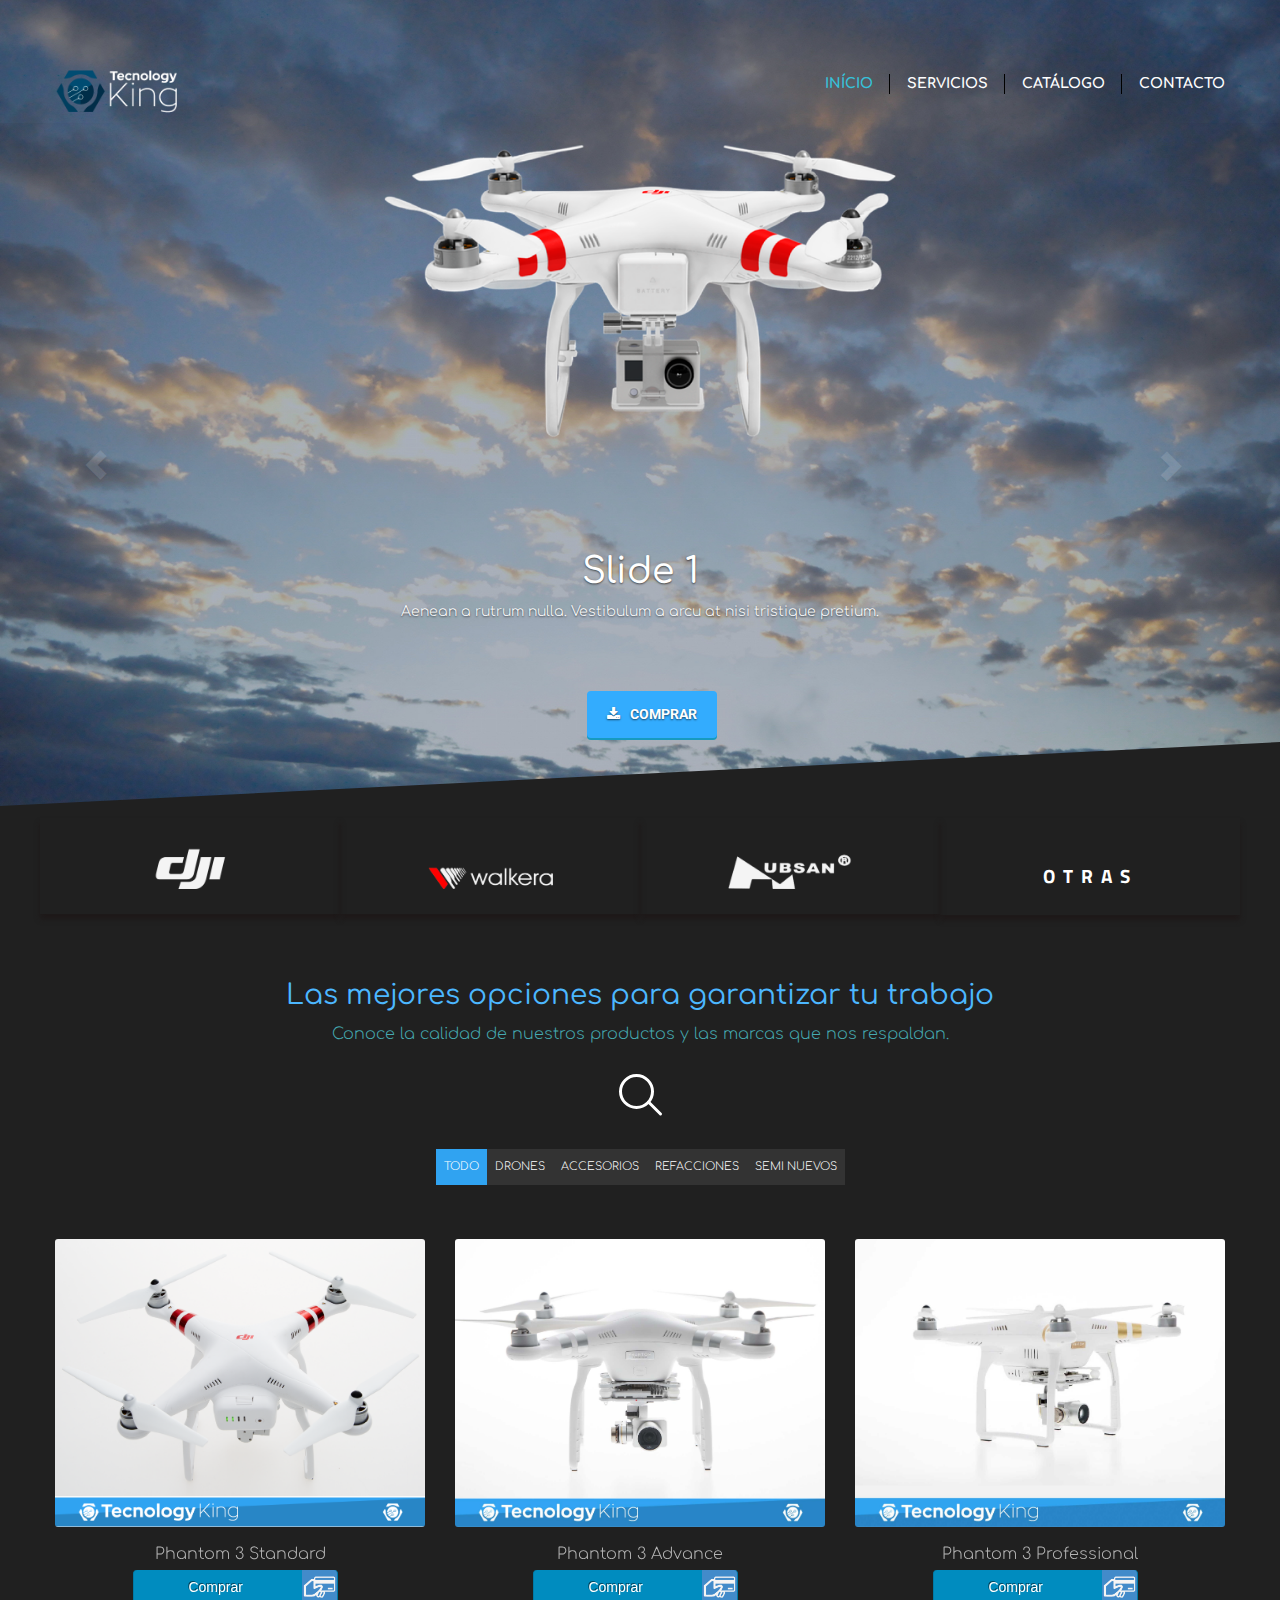
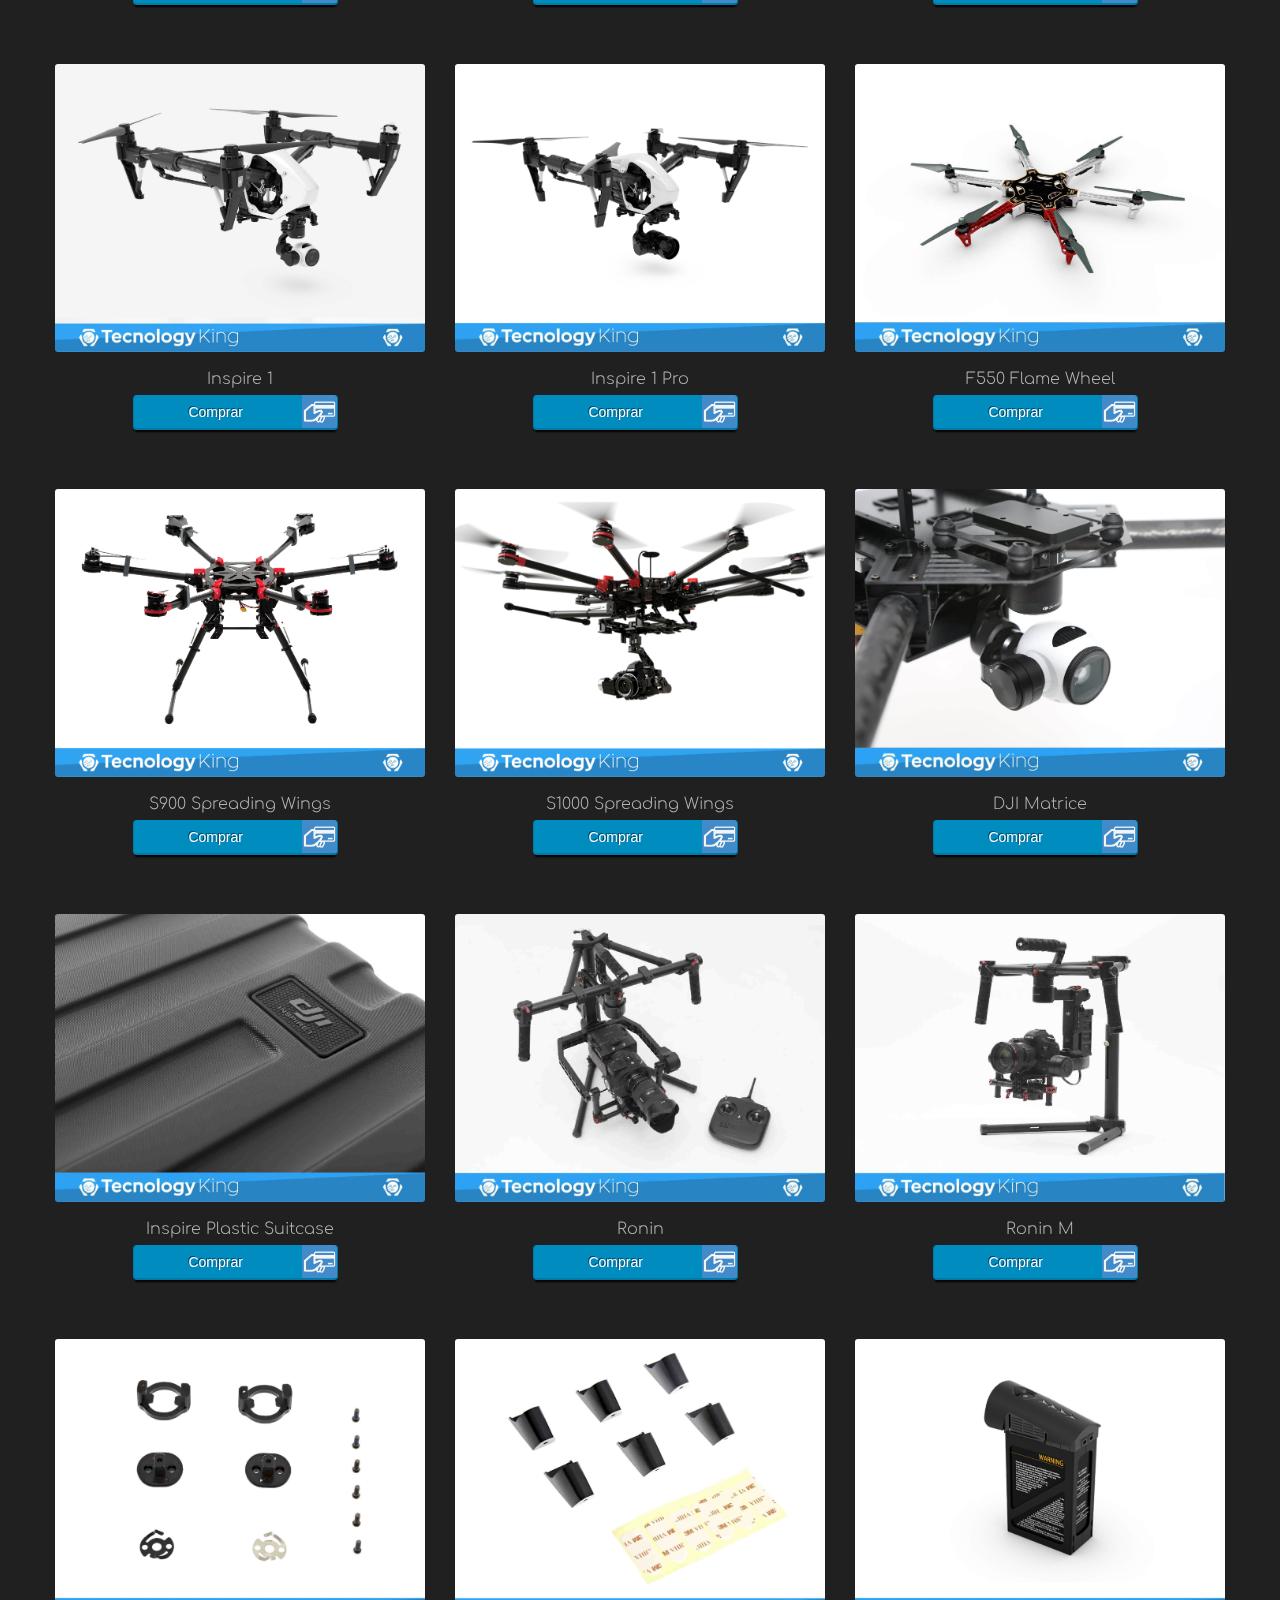
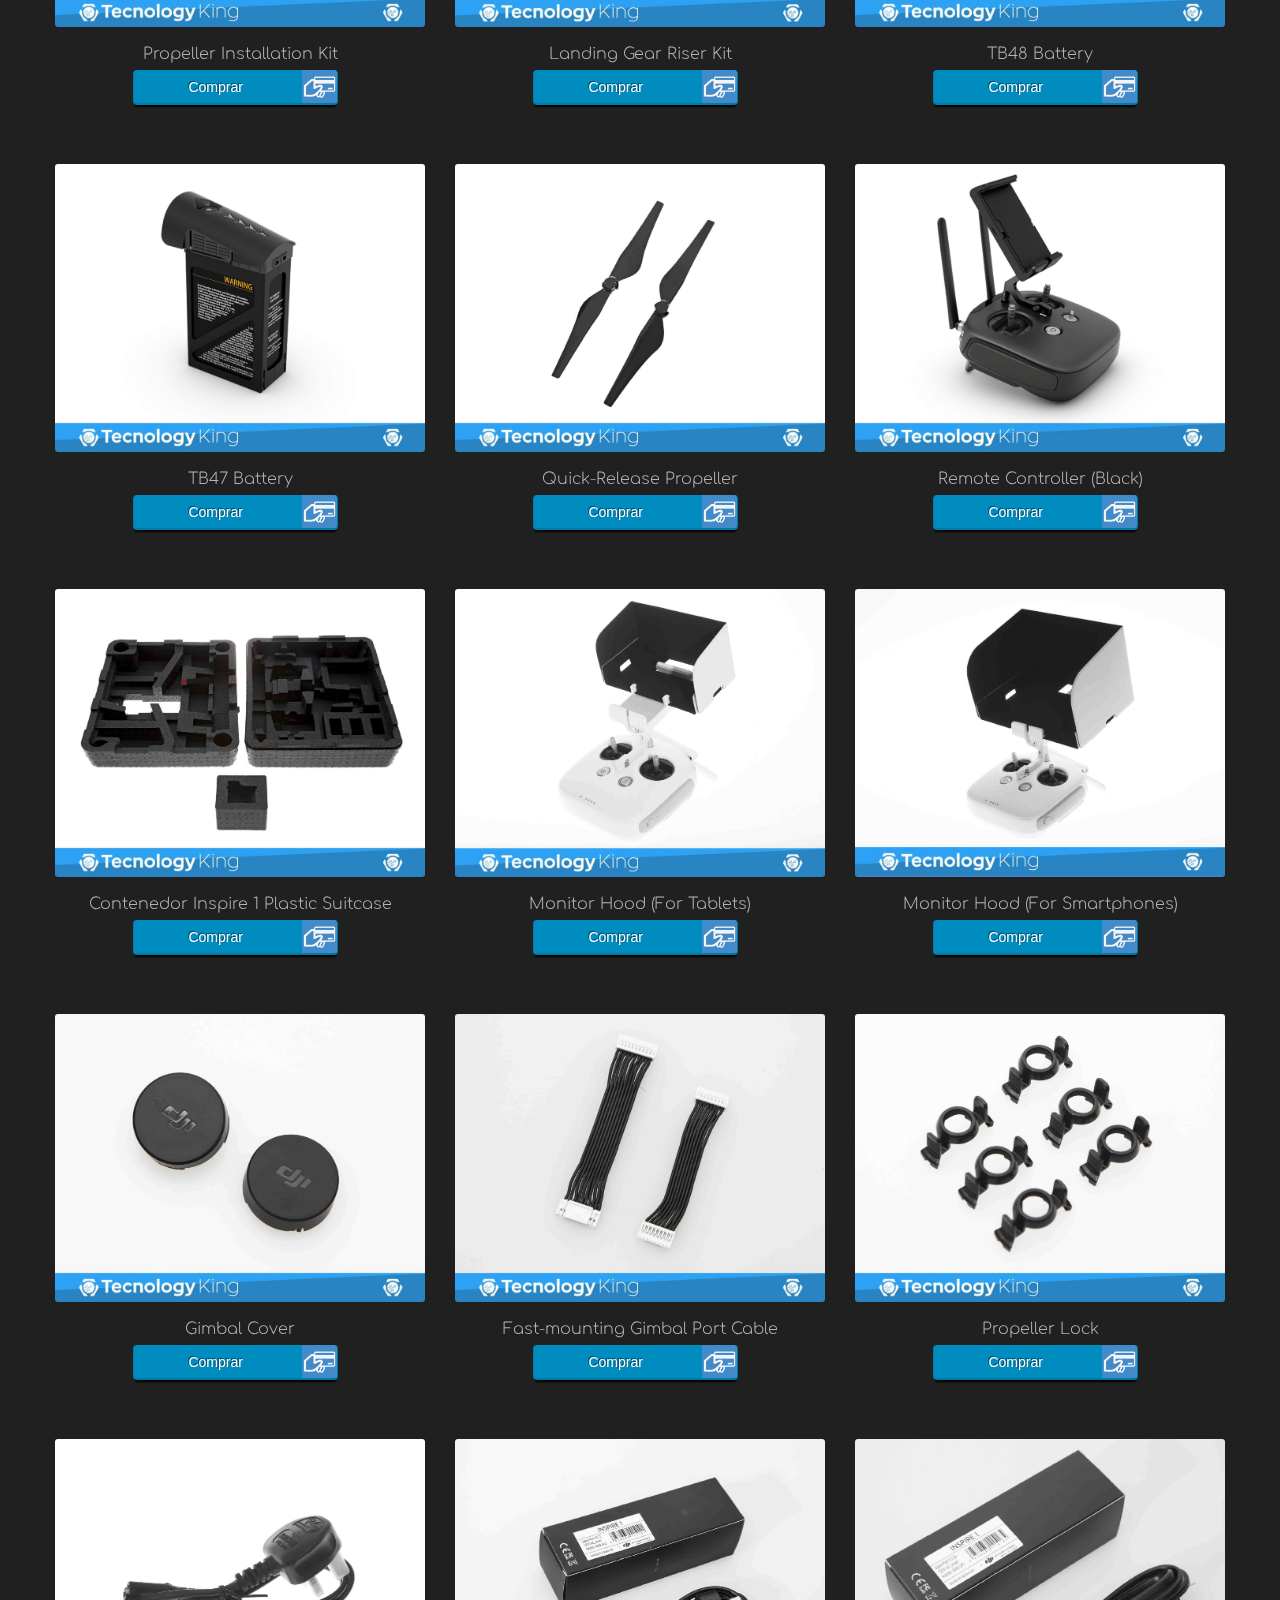
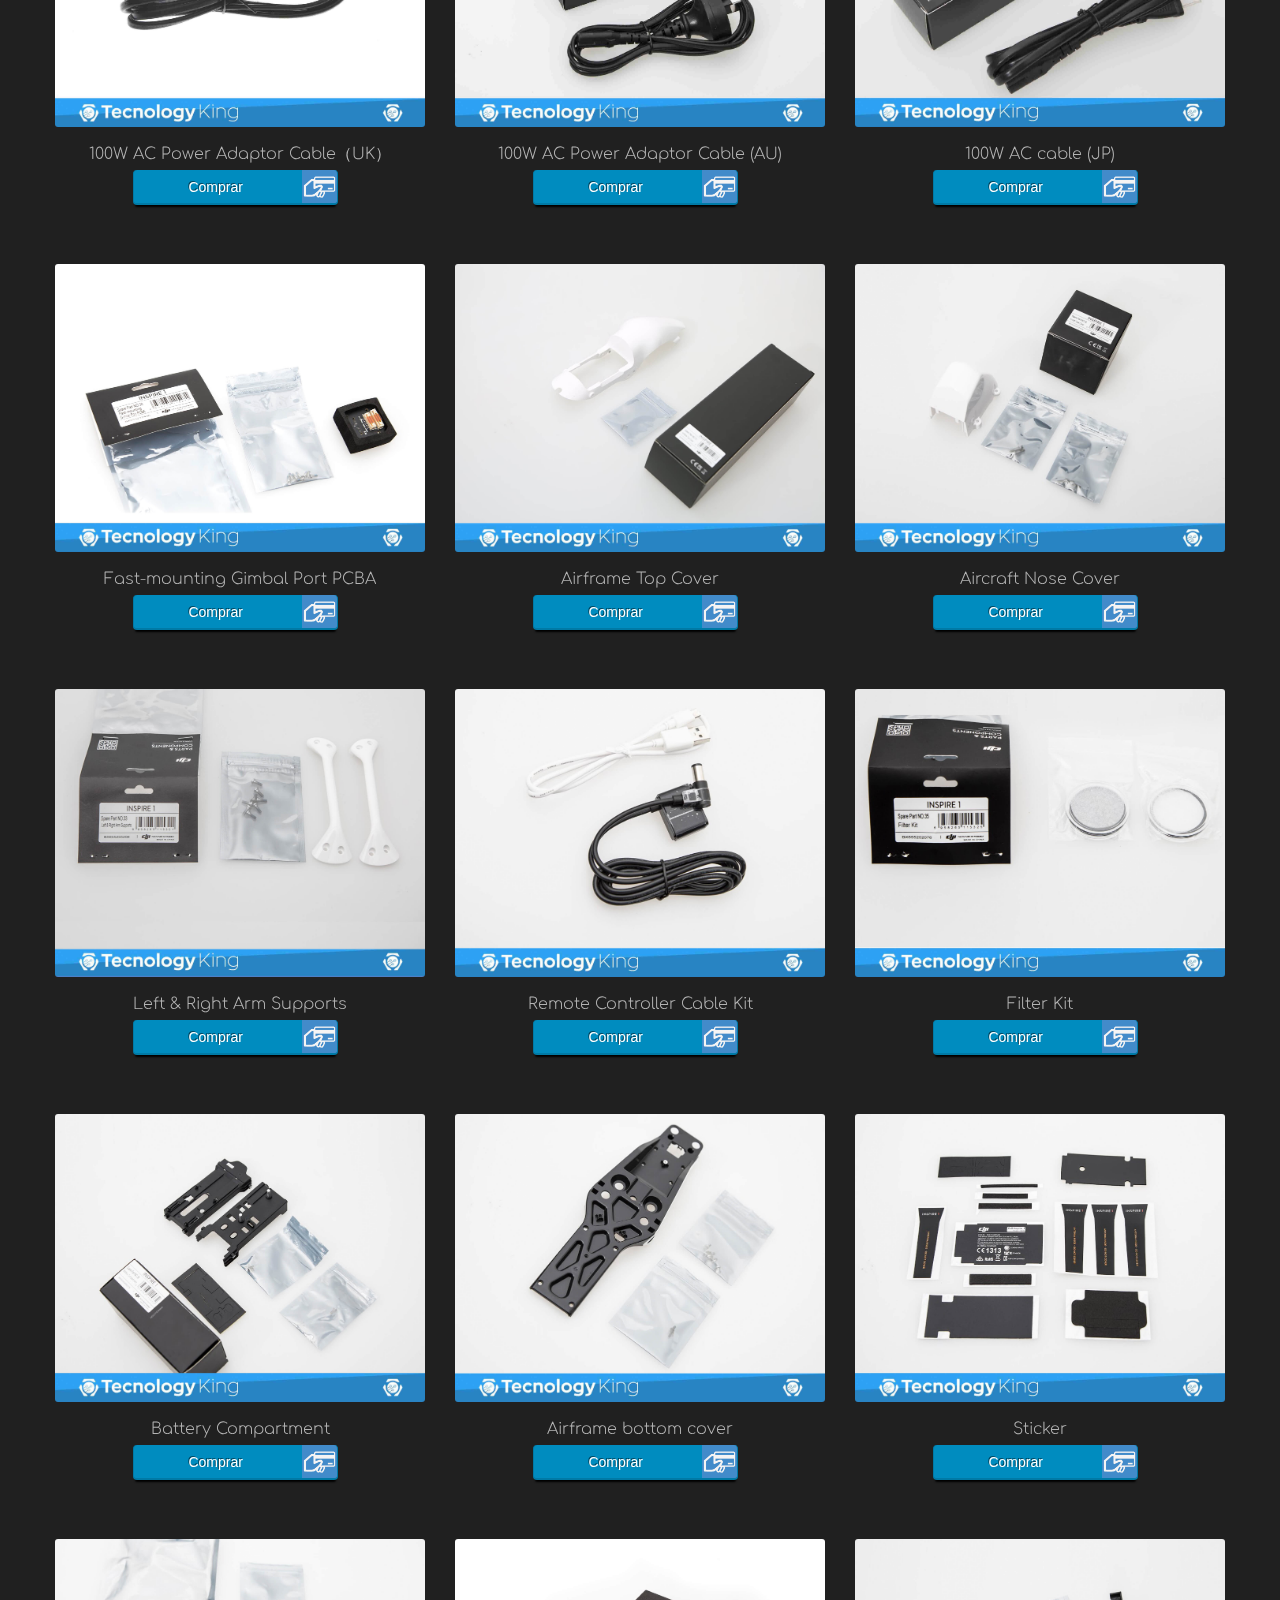
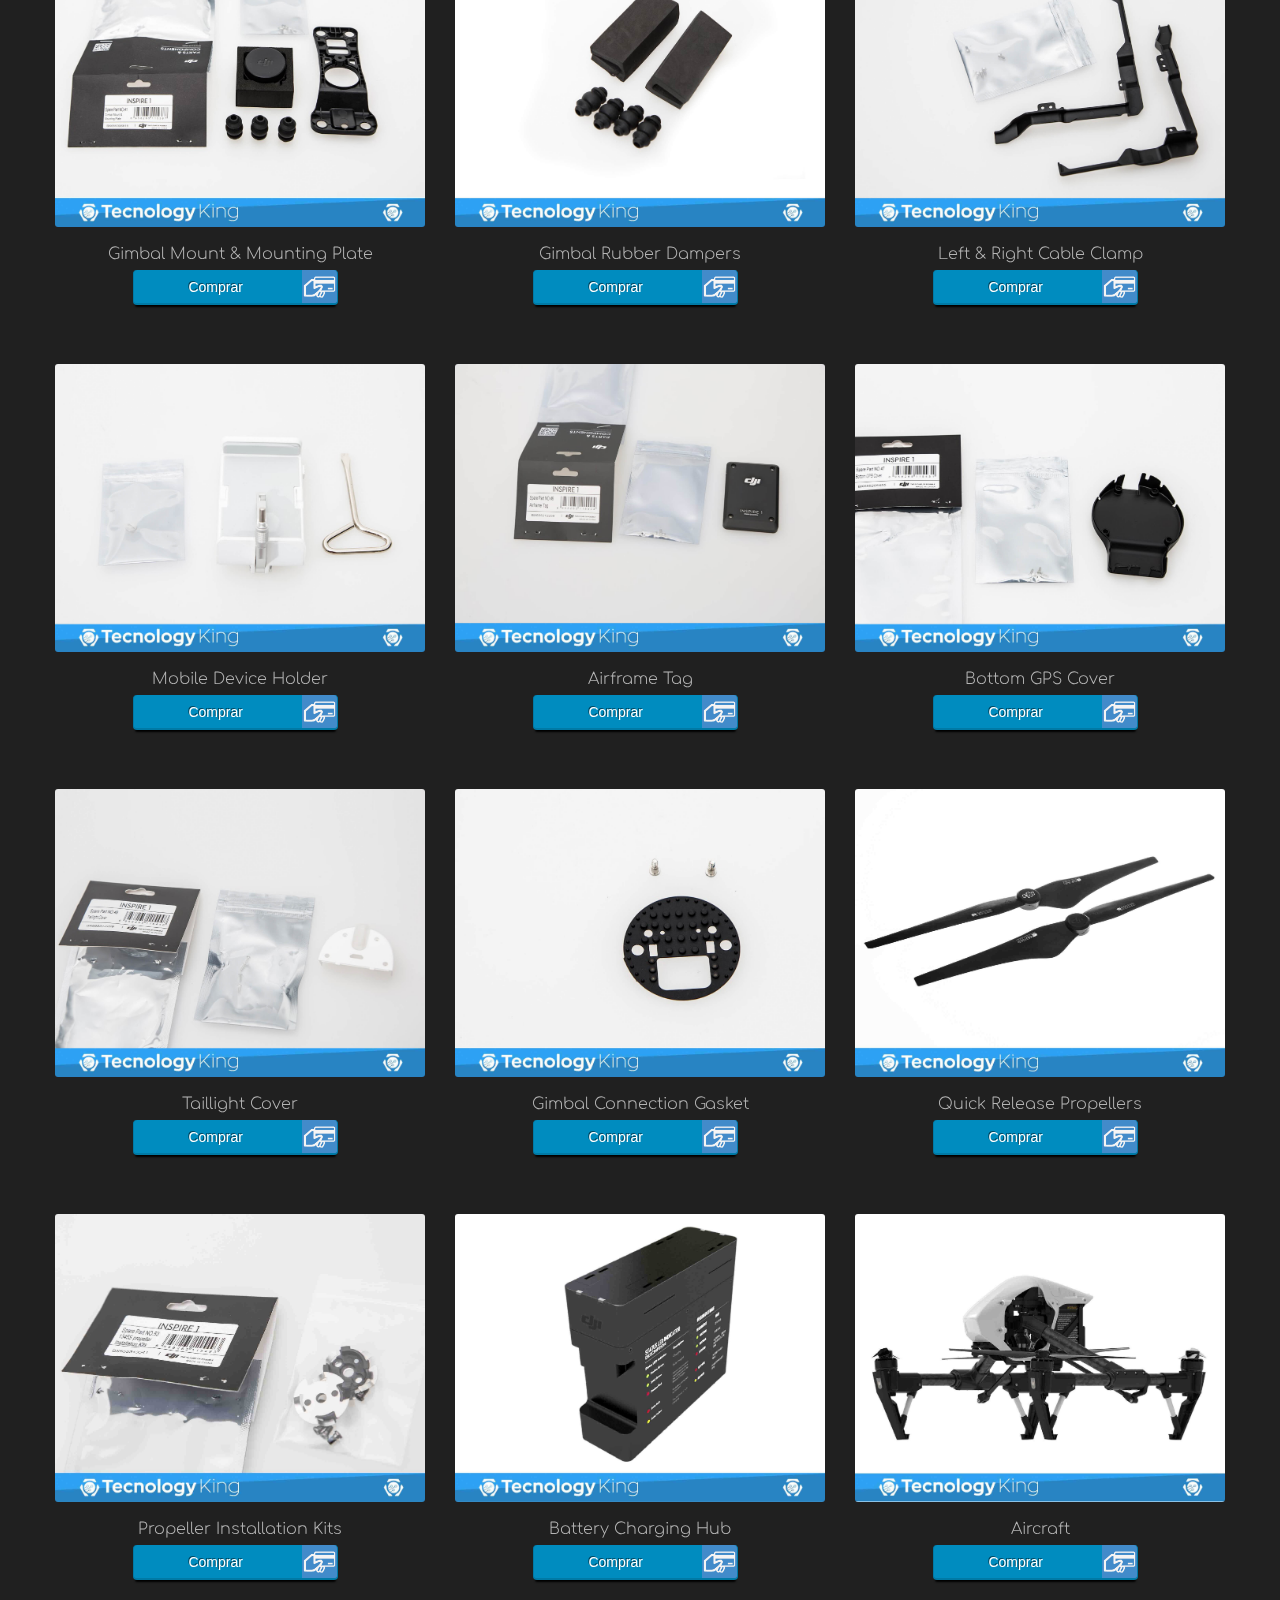
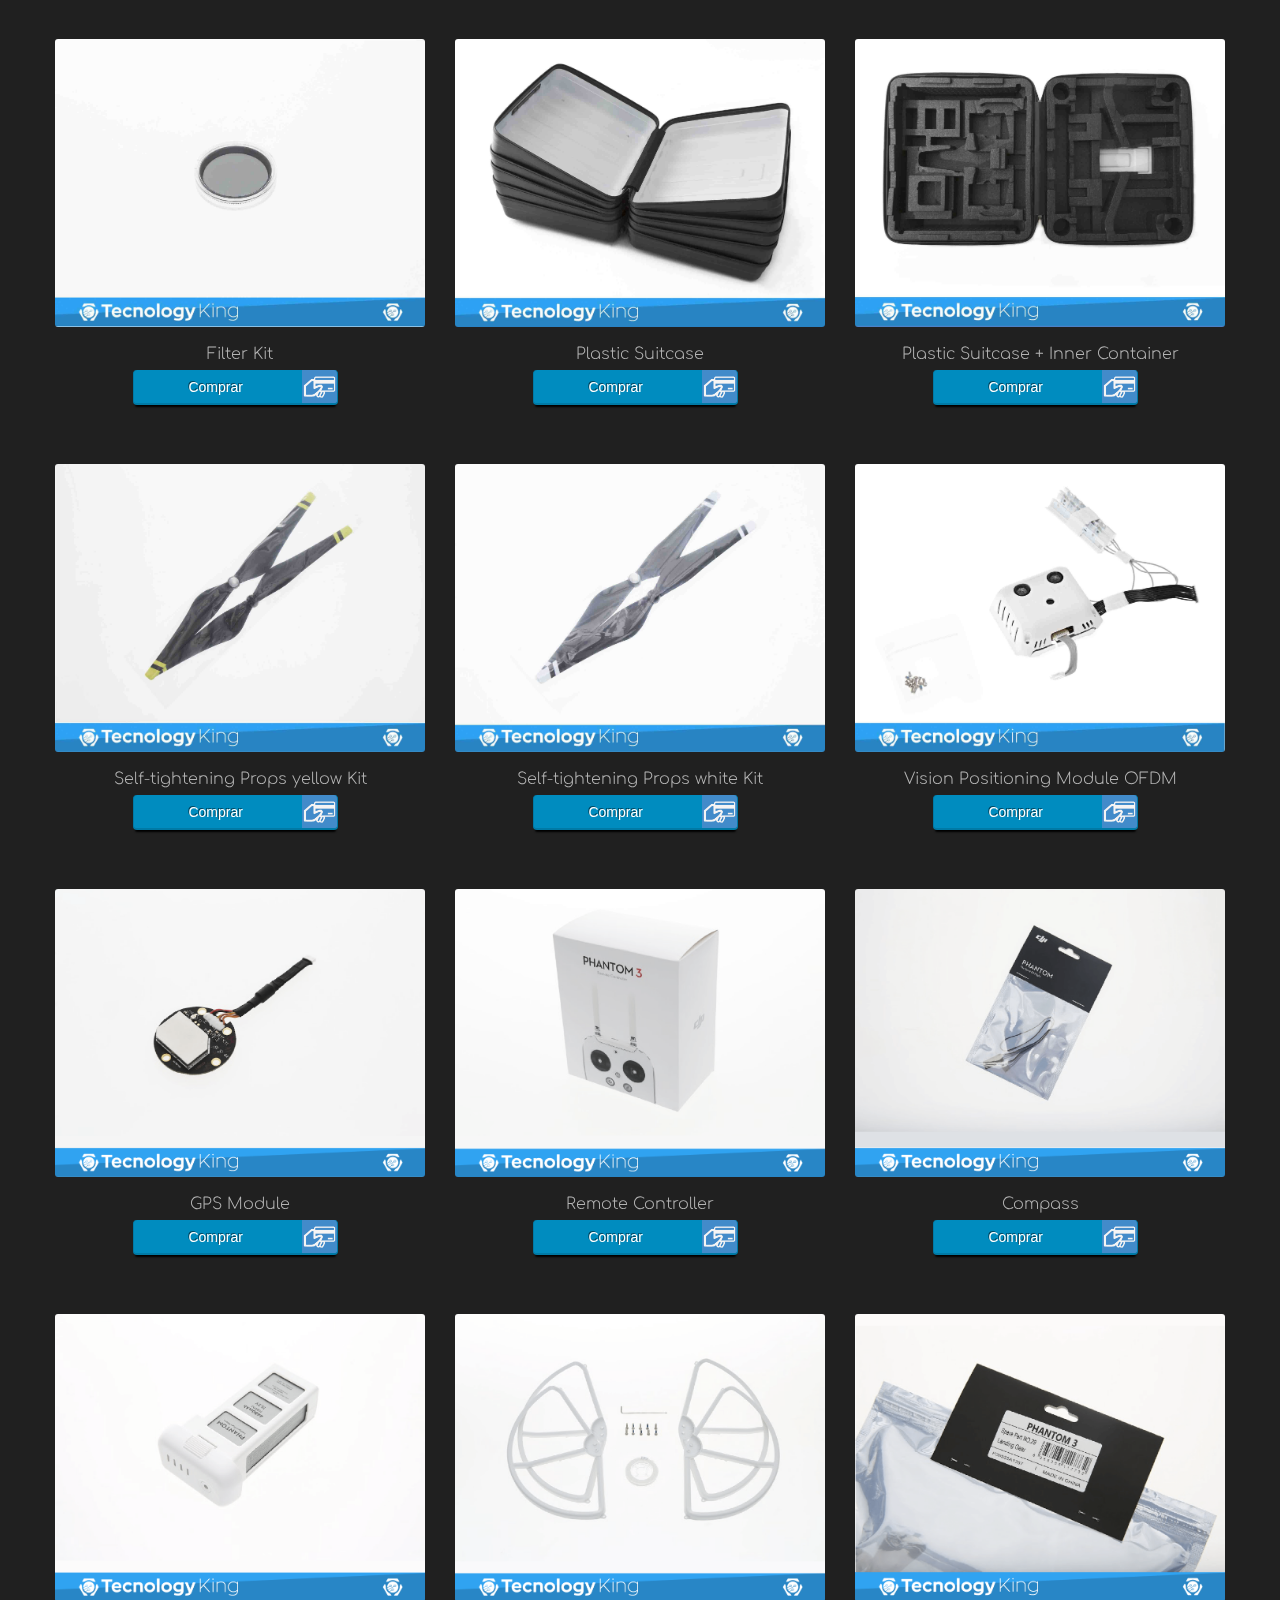
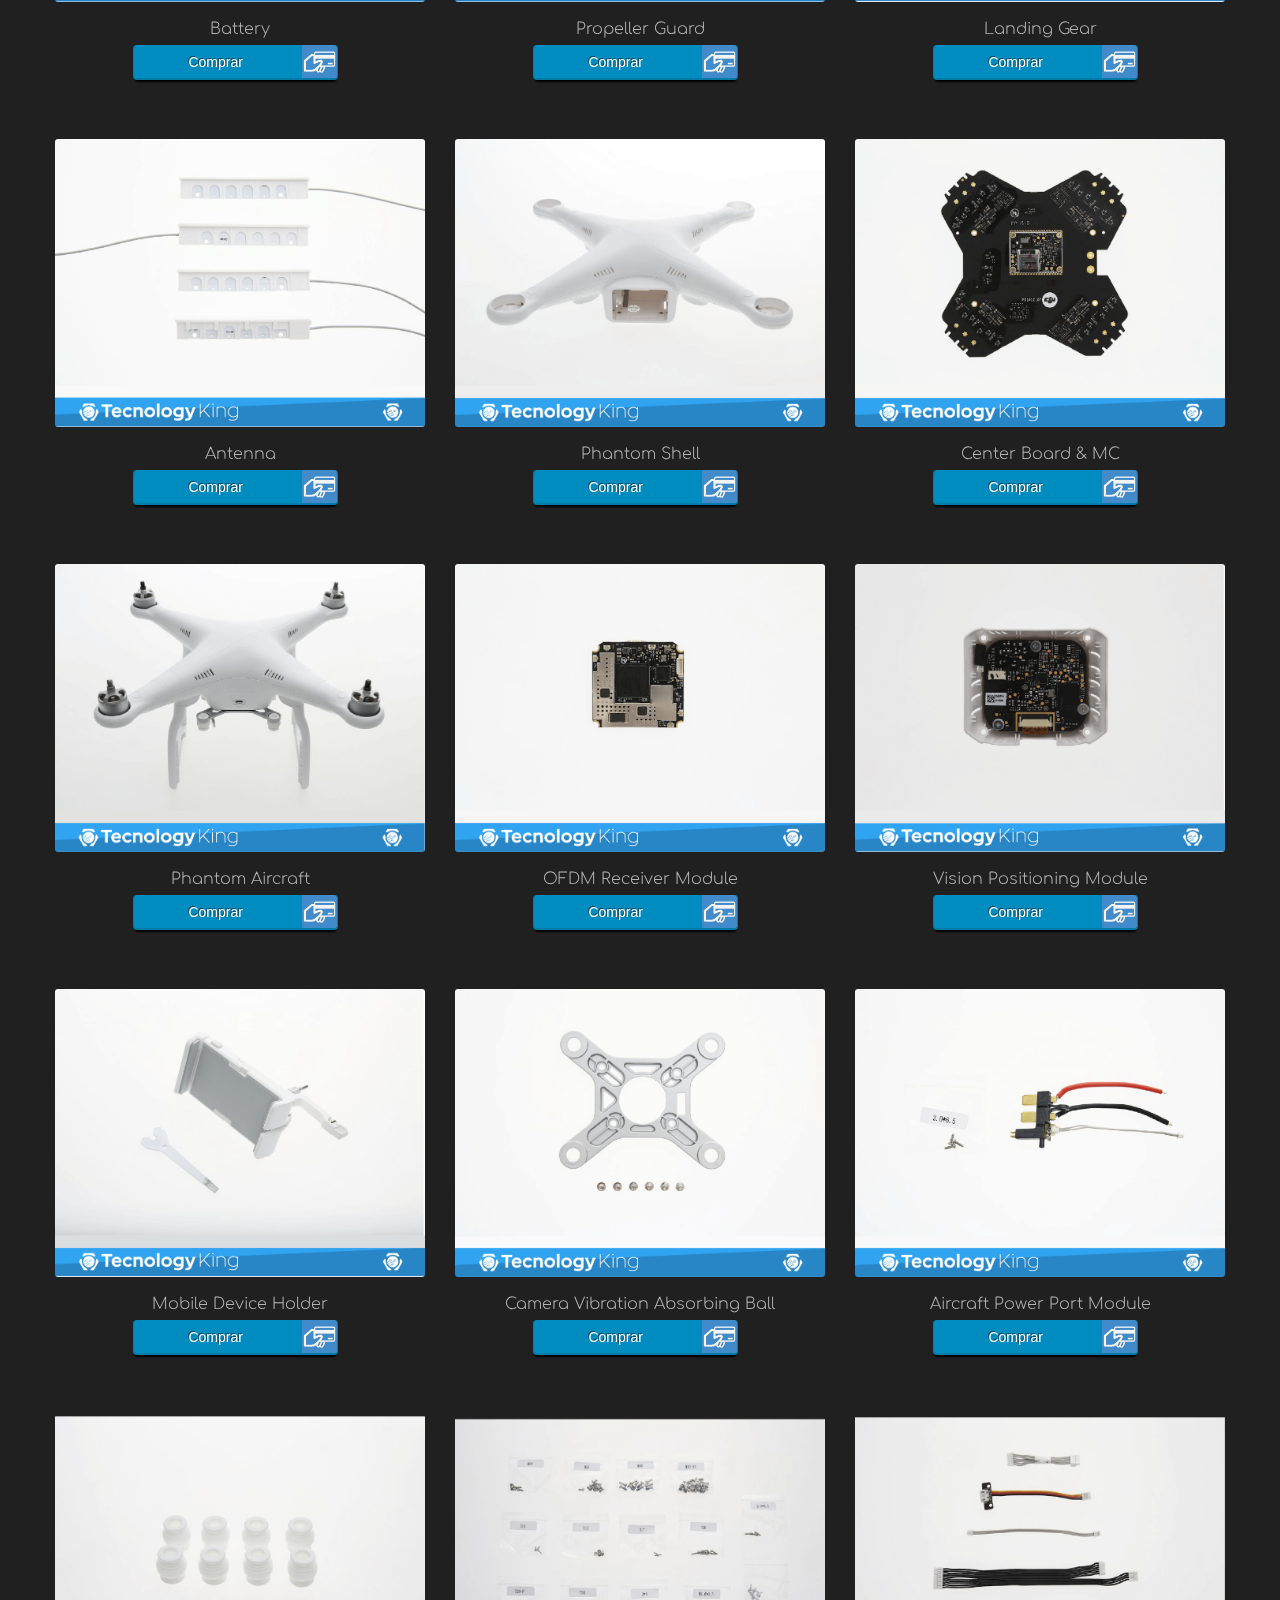
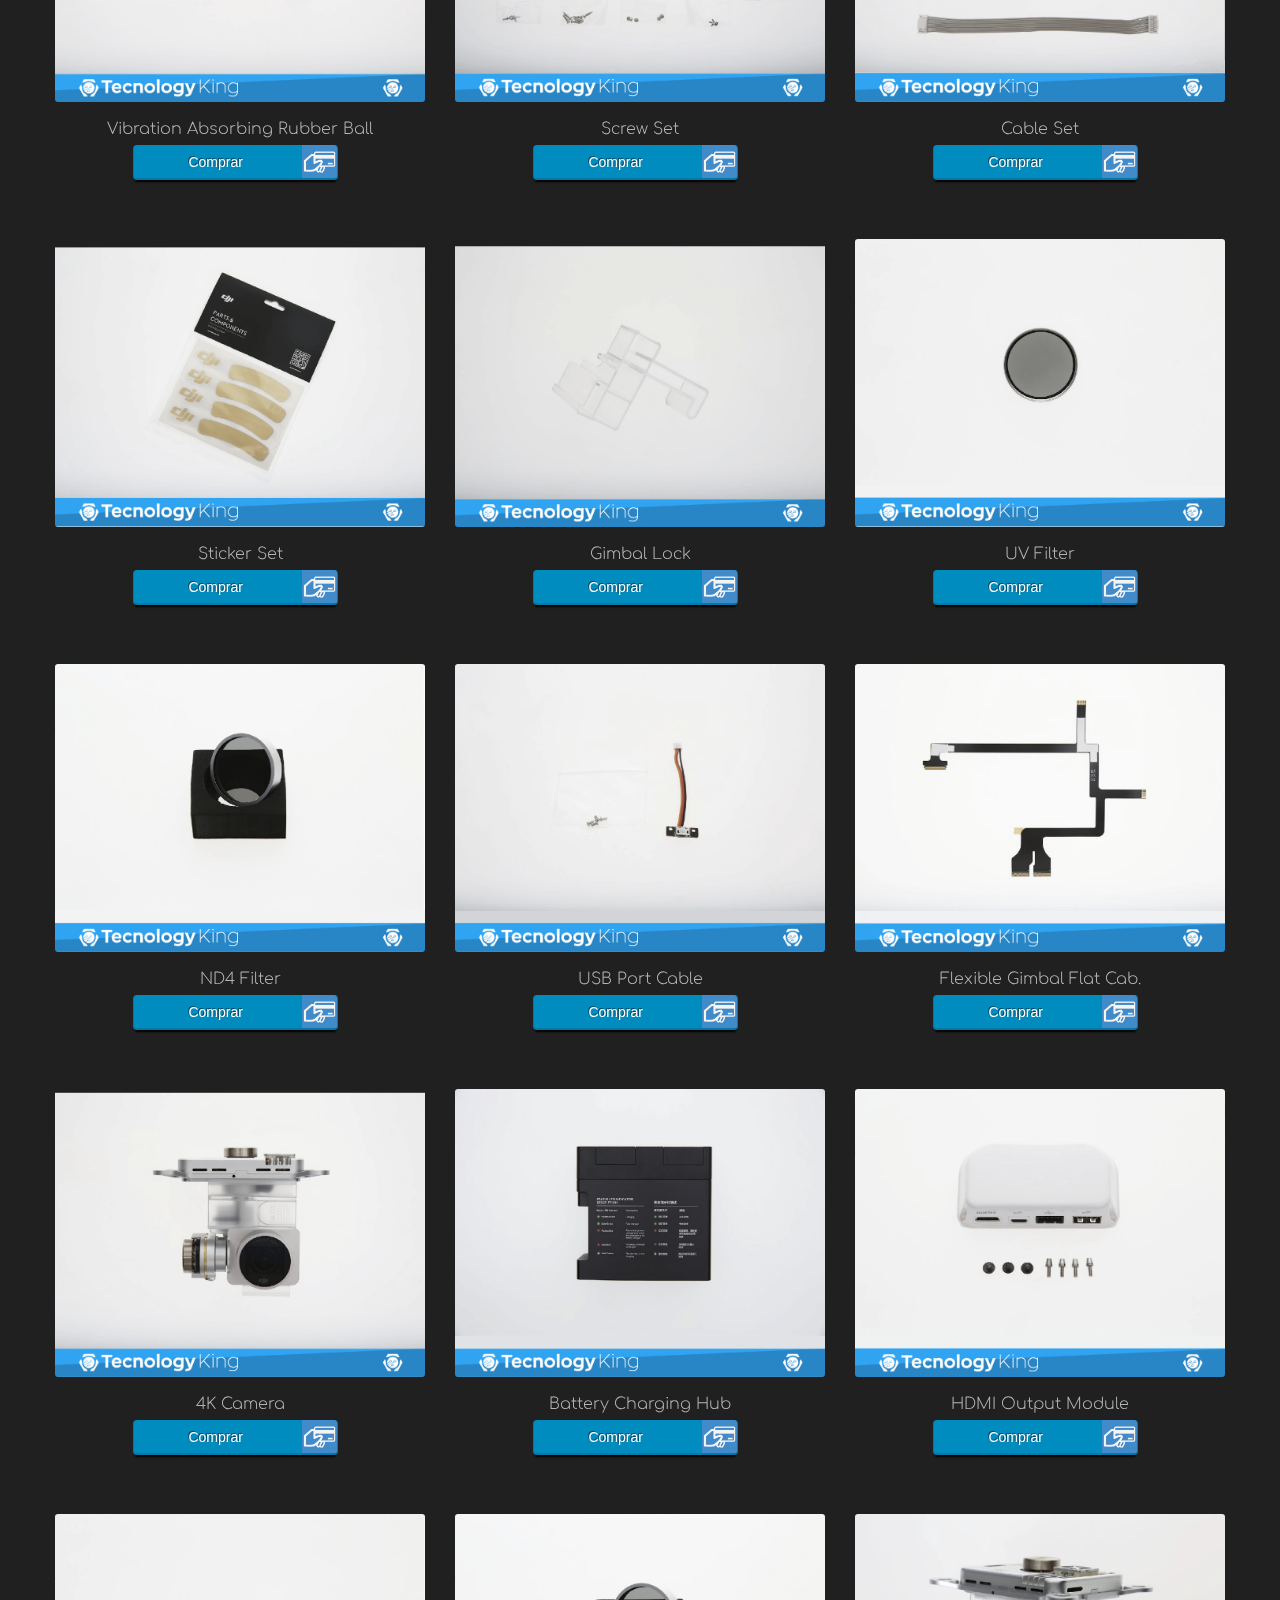
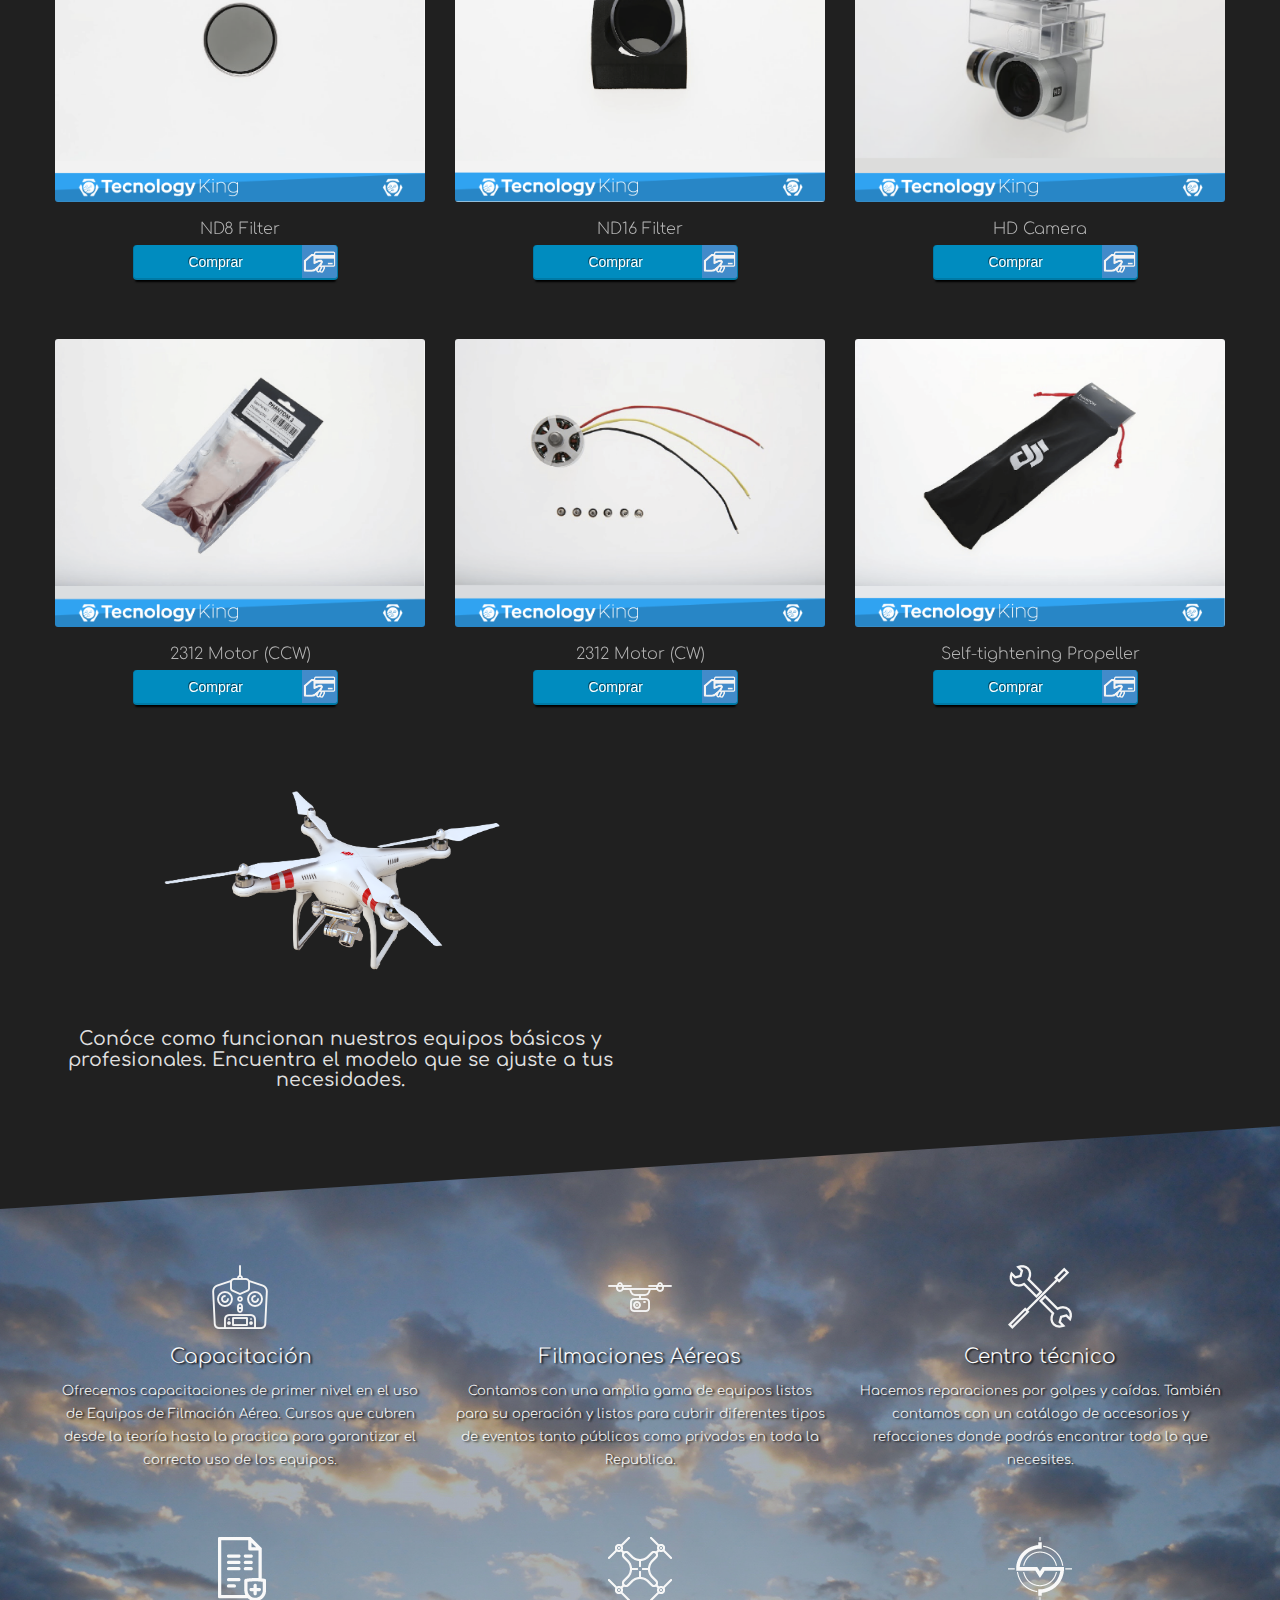
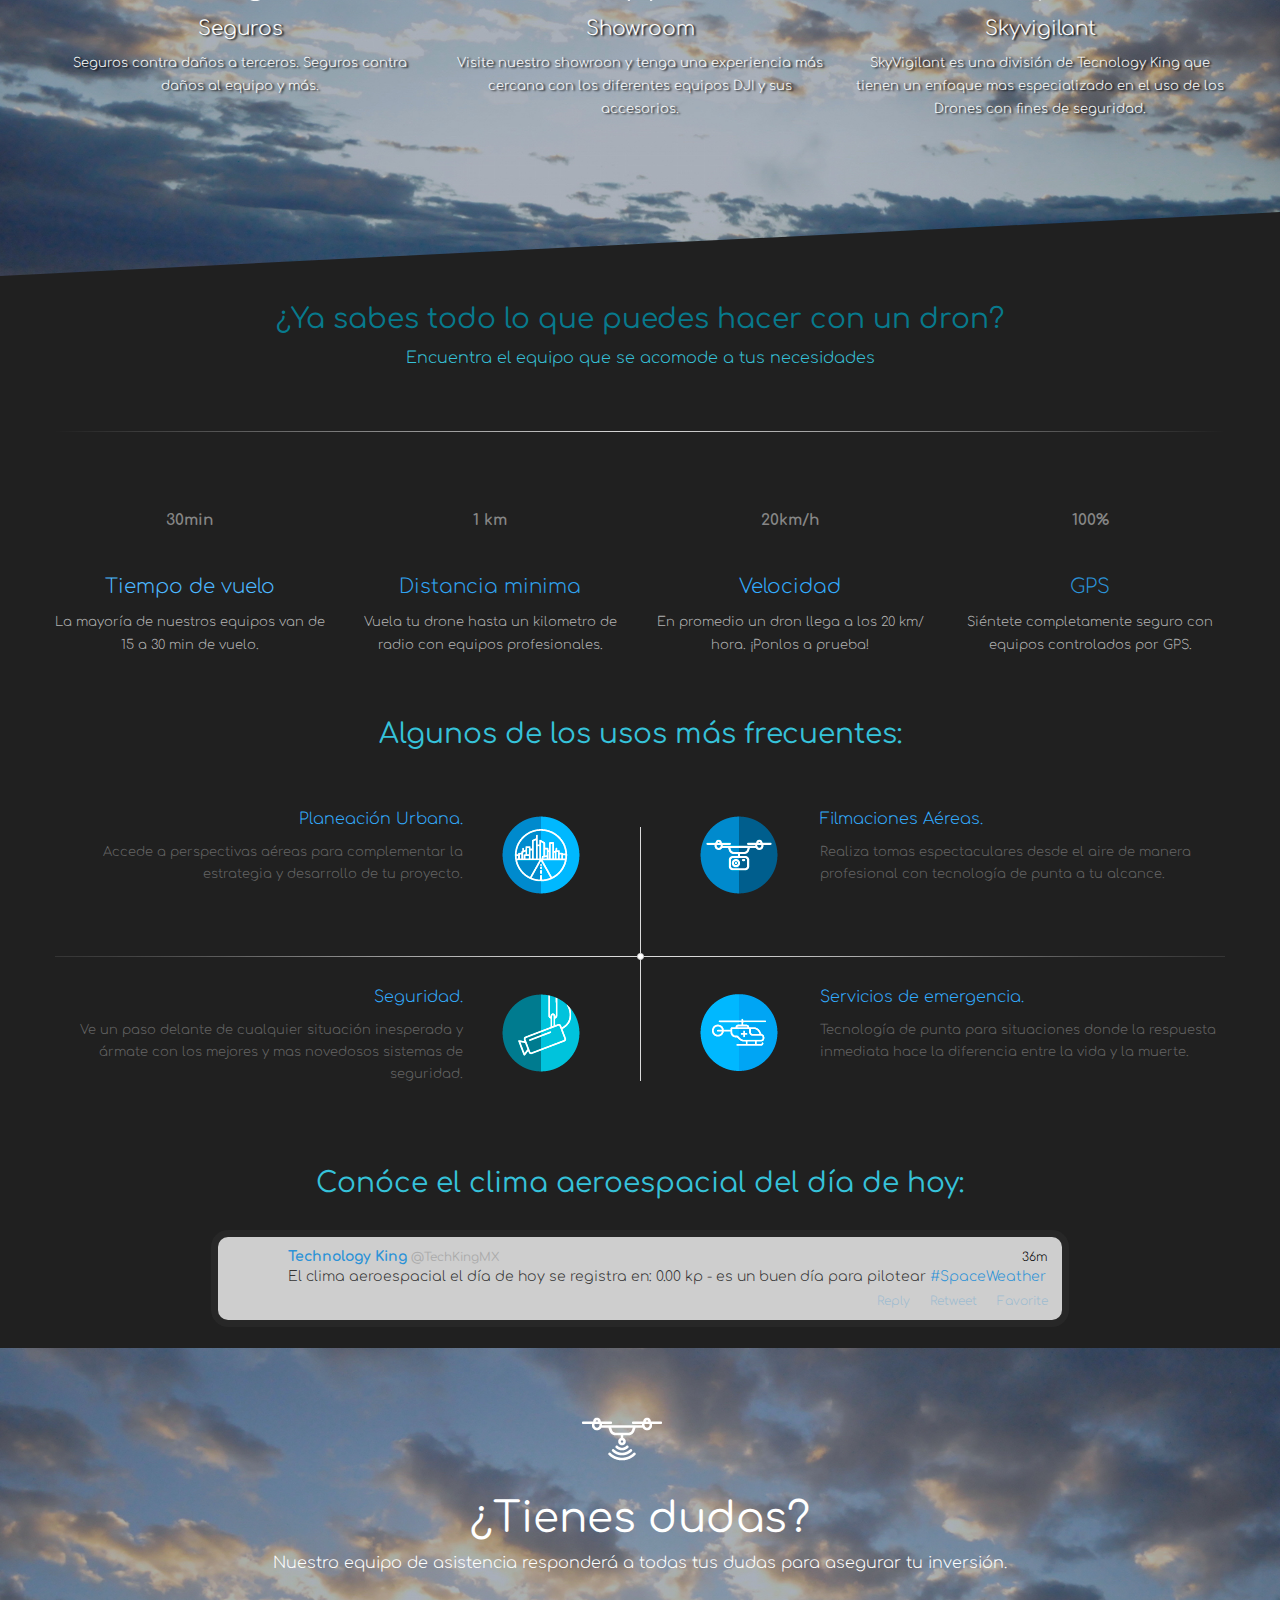
==== commit 6e50ad68: "small png + jpg" ====
--- a/index.html
+++ b/index.html
@@ -340,124 +340,109 @@
 
 		<div class="portfolio_block columns3   pretty" data-animated="fadeIn">	
 			
-
-
-
-
-
-
-
-
 				<div class="element col-sm-4 gall drones" >
 					<a href="#producto1" data-toggle="modal">
 						<img class="img-responsive picsGall" src="images/prettyPhotoImages/c1.png" alt="pic1 Gallery"/>
 					</a>
-						<div class="view project_descr ">
-							<h3><a href="#">Phantom 3 Standard</a></h3>
-							<div class="social-wrap a">
-   								<button id="twitter">Comprar</button>
-   							</div>
-						</div>
+					<div class="view project_descr ">
+						<h3><a href="#">Phantom 3 Standard</a></h3>
+						<div class="social-wrap a">
+   							<button id="twitter">Comprar</button>
+   						</div>
+					</div>
 			    </div>
 
 
-   <div class="modal fade" id="producto1" role="dialog" >
-   		<div class="modal-dialog">
-   			<div class="modal-content">
-
-
-
-   				
-
-
-
-   				
-   				<div class="modal-body">
-
-
-
-   	<article id="cc-slider">
-      <input checked="checked" name="cc-slider" id="slide1" type="radio">
-      <input name="cc-slider" id="slide2" type="radio">
-      <input name="cc-slider" id="slide3" type="radio">
-      <input name="cc-slider" id="slide4" type="radio">
-      <input name="cc-slider" id="slide5" type="radio">
-      <div id="cc-slides">
-        <div id="overflow">
-          <div class="inner">
-            <article>
-              <div class="cctooltip">
-                <h3>Amazing / Photoshop / Photography</h3>
-                <h4>By <a href="#">codeconvey</a></h4>
-              </div>
-              <img src="images/prettyPhotoImages/c1.png"> 
-            </article>
-            <article>
-              <div class="cctooltip">
-                <h3>Abstract Retro Photography</h3>
-                <h4>By <a href="#">codeconvey</a></h4>
-              </div>
-              <img src="images/prettyPhotoImages/c2.png"> </article>
-            <article>
-              <div class="cctooltip">
-                <h3>Street Photography</h3>
-                <h4>By <a href="#">codeconvey</a></h4>
-              </div>
-              <img src="images/slide-3.jpg"> </article>
-            <article>
-              <div class="cctooltip">
-                <h3>Portrait / Woman / Photography</h3>
-                <h4>By <a href="#">codeconvey</a></h4>
-              </div>
-              <img src="images/slide-4.jpg"> </article>
-            <article>
-              <div class="cctooltip">
-                <h3>Fashion / Sport / Photography</h3>
-                <h4>By <a href="#">codeconvey</a></h4>
-              </div>
-              <img src="images/slide-5.jpg"> </article>
-          </div>
-        </div>
-      </div>
-      <div id="controls">
-        <label for="slide1"></label>
-        <label for="slide2"></label>
-        <label for="slide3"></label>
-        <label for="slide4"></label>
-        <label for="slide5"></label>
-      </div>
-    </article>
-
-
-
-
-   				<p>El drone más vendiddiente y en coordinación con otra persona además Streaming en vivo a cualquier parte del mundo.</p>
-
-   				</div>
-   				<div class="modal-footer">
-   					<div class="col-md-6">
-   								<div class="social-wrap a">
-   									<button id="facebook">Compartir</button>
-   								</div>	
-   					</div>
-   					<div class="col-md-6">
-   								<div class="social-wrap a">
-   									<button id="twitter">Comprar</button>
-   								</div>
-   					</div>
-   				</div>
-   			</div>
-   		</div>
-   </div>	
-
-
-
-
-
-
-
-
-
+							   	<div class="modal fade" id="producto1" role="dialog" >
+							   		<div class="modal-dialog">
+							   			<div class="modal-content">
+							   				<div class="modal-body">
+								   				<article id="cc-slider">
+												      <input checked="checked" name="cc-slider" id="slide1" type="radio">
+												      <input name="cc-slider" id="slide2" type="radio">
+												      <input name="cc-slider" id="slide3" type="radio">
+												      <input name="cc-slider" id="slide4" type="radio">
+												      <input name="cc-slider" id="slide5" type="radio">
+												 <div id="cc-slides">
+							        	<div id="overflow">
+							          		<div class="inner">
+
+
+							            <article>
+							              <div class="cctooltip">
+							                <h3>$15,900.00</h3>
+							               
+							              </div>
+							              <img src="images/prettyPhotoImages/c1.png"></article>
+							            
+							            <article>
+
+							              <div class="cctooltip">
+							                <h3>$15,900.00</h3>
+							               
+							              </div>
+							              <img src="images/prettyPhotoImages/c1-2.png"> </article>          
+
+							            <article>
+							              <div class="cctooltip">
+							                <h3>$15,900.00</h3>
+							               
+							              </div>
+							              <img src="images/prettyPhotoImages/c1-3.png"> </article>            
+
+							            <article>
+							              <div class="cctooltip">
+							                <h3>$15,900.00</h3>
+							              
+							              </div>
+							              <img src="images/prettyPhotoImages/c1-4.png"> </article>
+
+							            <article>
+							              <div class="cctooltip">
+							                <h3>$15,900.00</h3>
+							                
+							              </div>
+							              <img src="images/prettyPhotoImages/c1-5.png"> </article>
+
+							          </div>
+							        </div>
+							    </div>
+
+								<div id="controls">
+							        <label for="slide1"></label>
+							        <label for="slide2"></label>
+							        <label for="slide3"></label>
+							        <label for="slide4"></label>
+							        <label for="slide5"></label>
+							    </div>
+							   
+							    </article>
+							    	<div class="descart">
+							   				<h4>Phantom 3 Standard</h4>
+							   				<p>¡El dron más vendido del mercado! Un equipo sumamente popular por su potencia, rendimiento y precio. El Phantom 3 incluye:</p>
+							   				<ul class="featuress">
+							   					<li><a>Mando DJI Phantom 3 Standard</a></li>
+							   					<li><a>Cargador de batería</a></li>
+							   					<li><a>1 juego de propelas extra</a></li>
+							   					<li><a>Memoria micro SD de 8 GB</a></li>
+							   				</ul>
+							   			</div>
+							   			</div>
+							   				<div class="modal-footer">
+							   						<div class="col-md-6">
+							   								<div class="social-wrap a">
+							   									<button id="facebook">Compartir</button>
+							   								</div>	
+							   						</div>
+							   						<div class="col-md-6">
+							   							<div class="social-wrap a">
+							   									<button id="twitter">Comprar</button>
+							   							</div>
+							   						</div>
+							   				</div>
+							   			</div>
+							   		</div>
+								</div>	
 
 		
 		            <div class="element col-sm-4  gall drones">
--- a/css/component.css
+++ b/css/component.css
@@ -57,15 +57,36 @@
 }
 
 #controls {
-	margin: -8% 0 0 84%;
+	margin:0px 0 0 85% !important;
 	width: 15%;
 	height: 50px;
+	color: #fff !important;
+ 
+	float: top;
+	
+
+}
+
+.descart{
+	width: 80%;
+	margin-top: -50px !important;
+	margin-left: 10px;
+
+}
+
+
+.featuress li a{
+	list-style: none;
+	color: #000;
 }
 
 #controls label { 
-	display: none;
+	display: none ;
 	width: 50px;
 	height: 50px;
+	z-index: +300;
+	color: #fff !important;
+
 	
 }
 
@@ -99,10 +120,10 @@
 #slide4:checked ~ #controls label:nth-child(5), 
 #slide5:checked ~ #controls label:nth-child(1) {
 	background: url('../images/next.png') no-repeat;
-	float: right;
-	margin: 0 10px 0 0;
-	display: block;
-	background-color:#ef023f;
+	float: right top !important;
+	margin: 0 0px 0 0;
+	display: inline-block;
+	background-color:#33acfe;
 }
 
 
@@ -112,10 +133,10 @@
 #slide4:checked ~ #controls label:nth-child(3),
 #slide5:checked ~ #controls label:nth-child(4) {
 	background: url('../images/prev.png') no-repeat;
-	float: left;
-	margin: 0 0 0 17px;
-	display: block;
-	background-color:#ef023f;
+	float: left top !important;
+	margin: 0 0 0 0px;
+	display: inline-block;
+	background-color:#33acfe;
 }
 
 
@@ -127,7 +148,7 @@
     color: #FFFFFF;
     font-style: italic;
     line-height: 20px;
-    margin-top: 250px;
+    margin-top: 330px;
     opacity: 0;
     position: absolute;
     text-align: left;
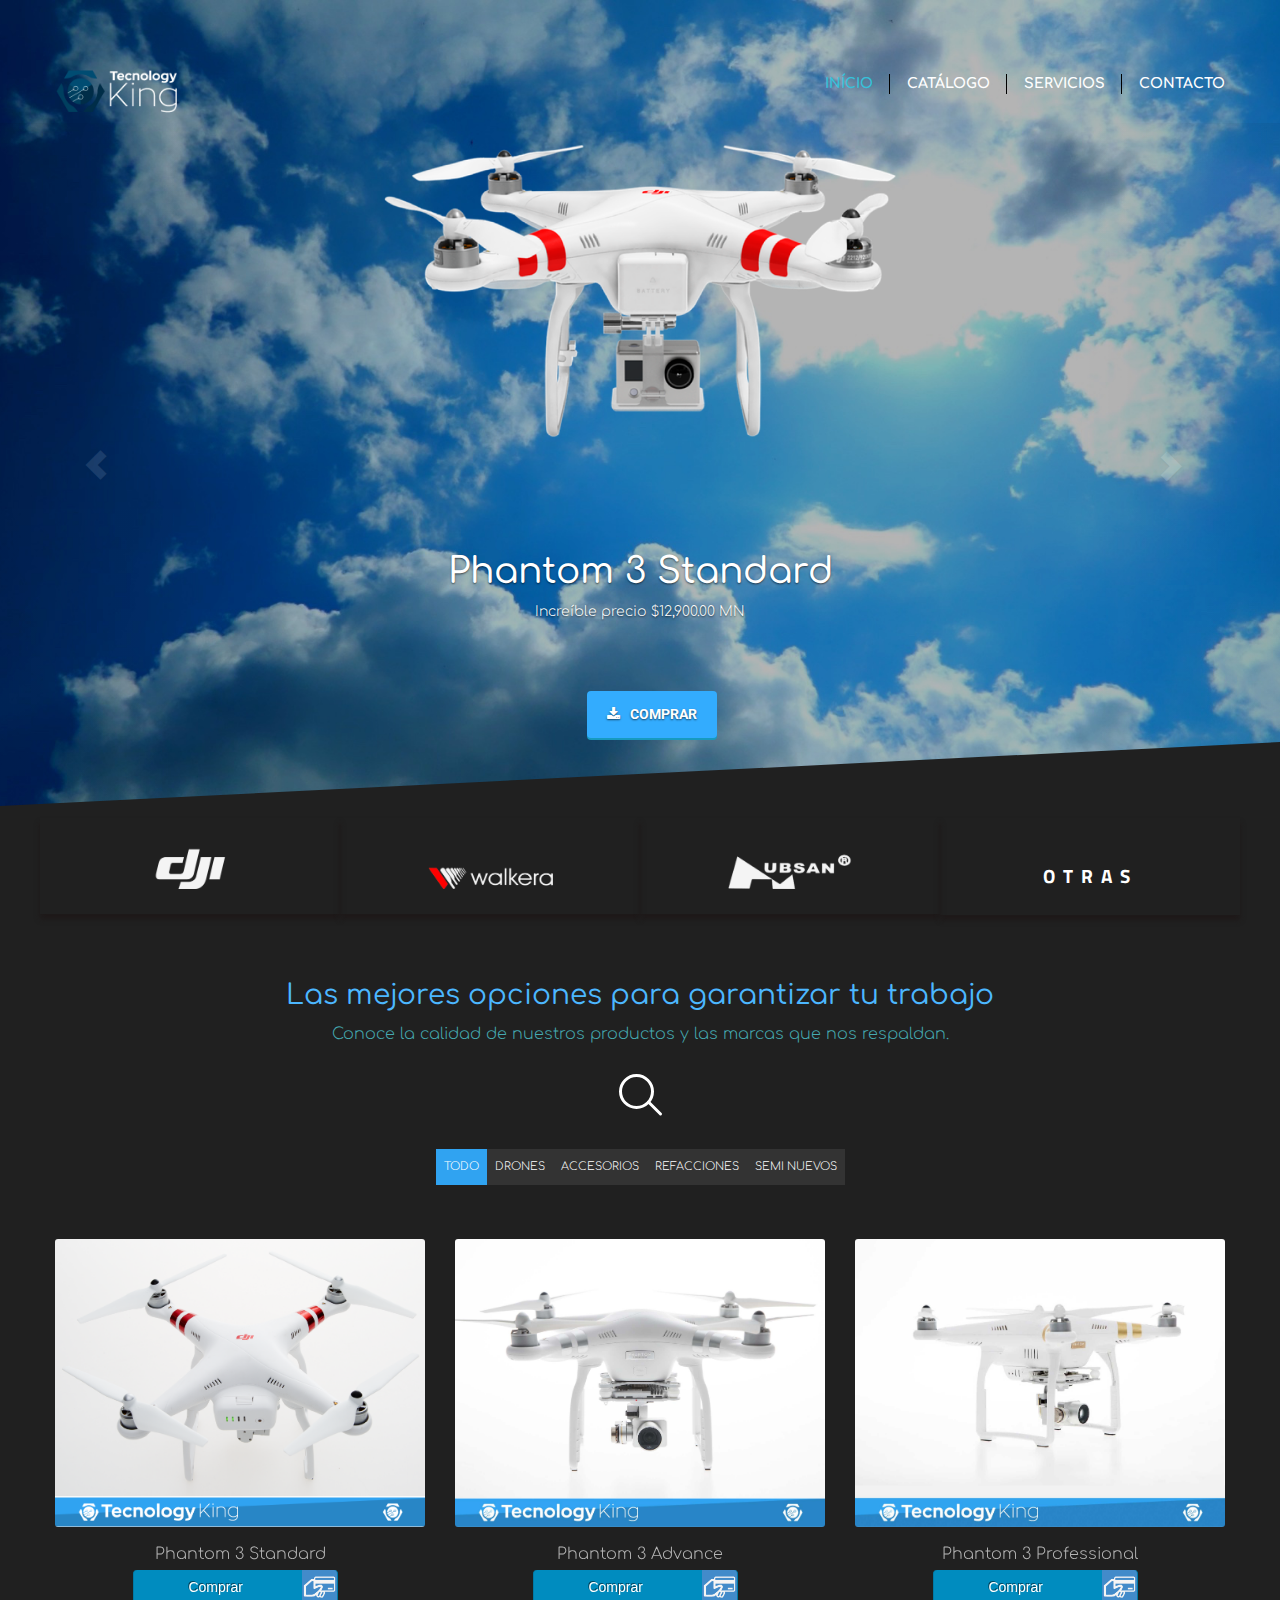
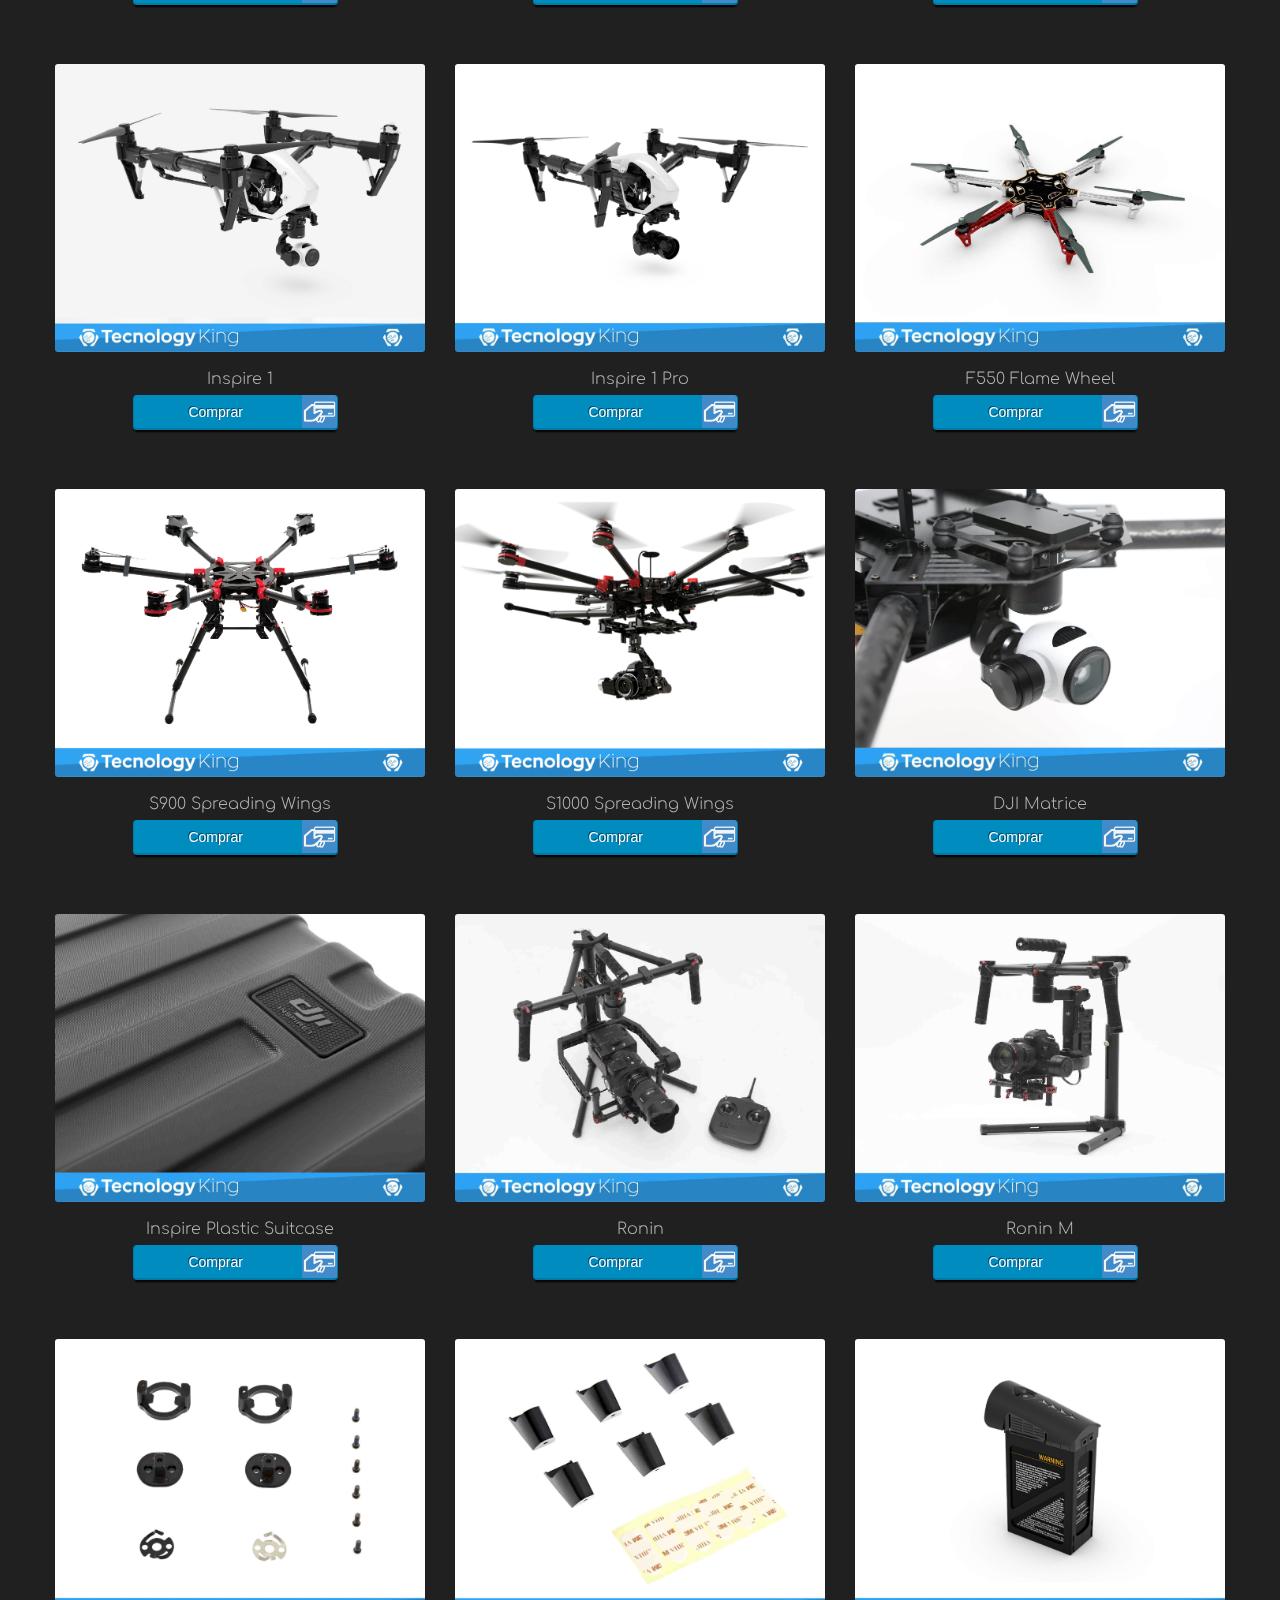
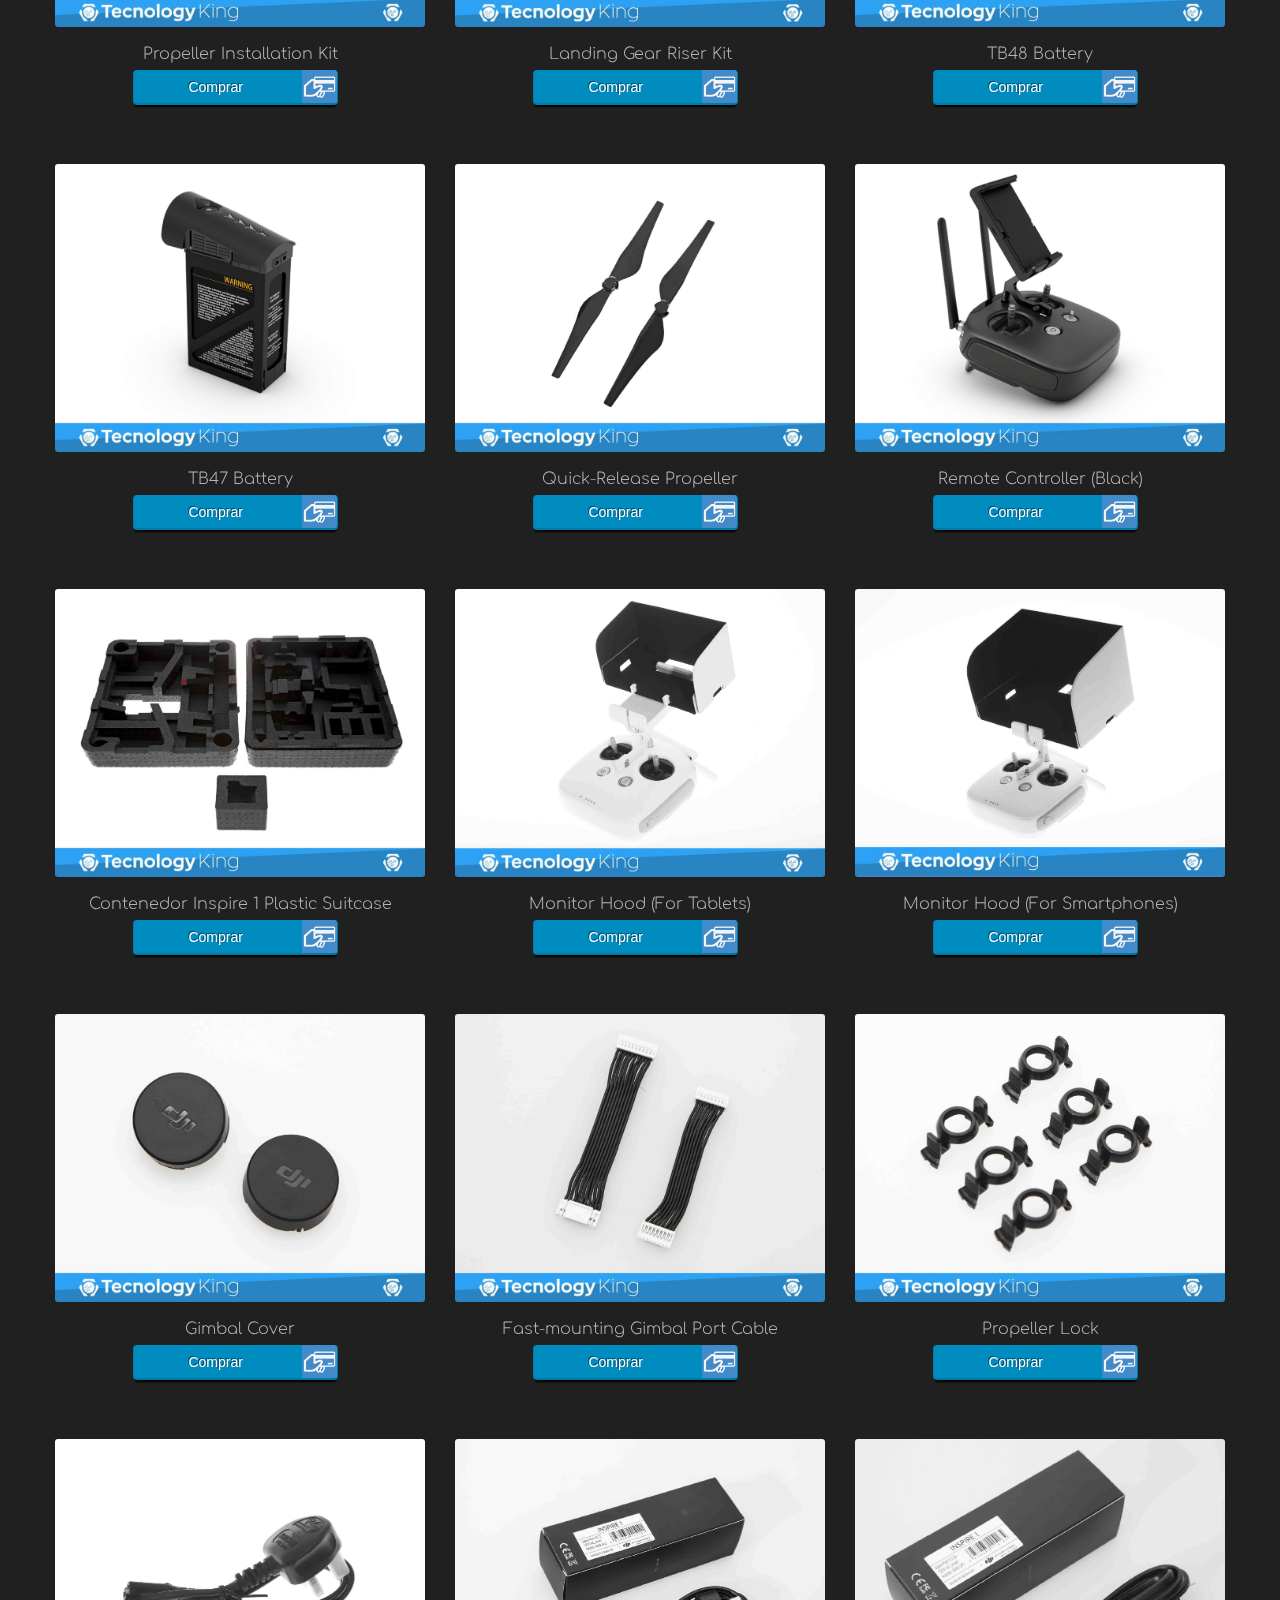
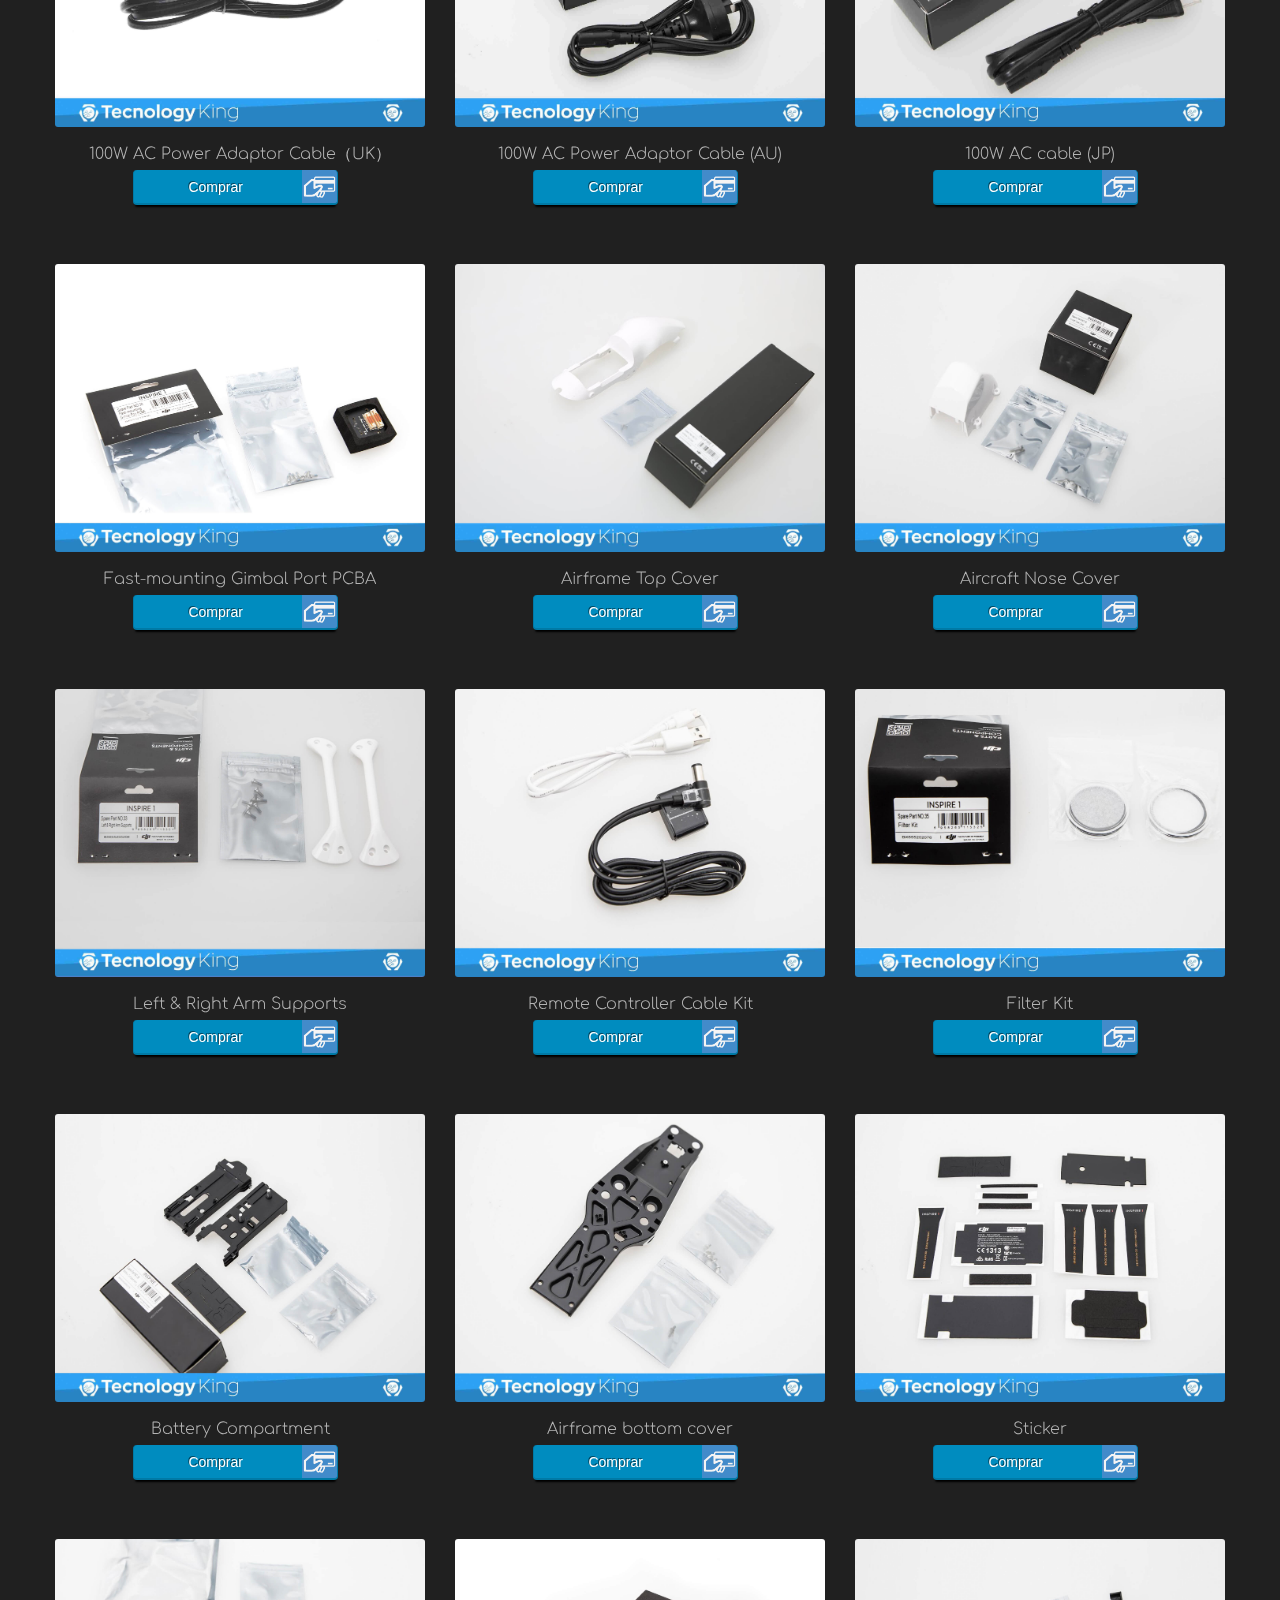
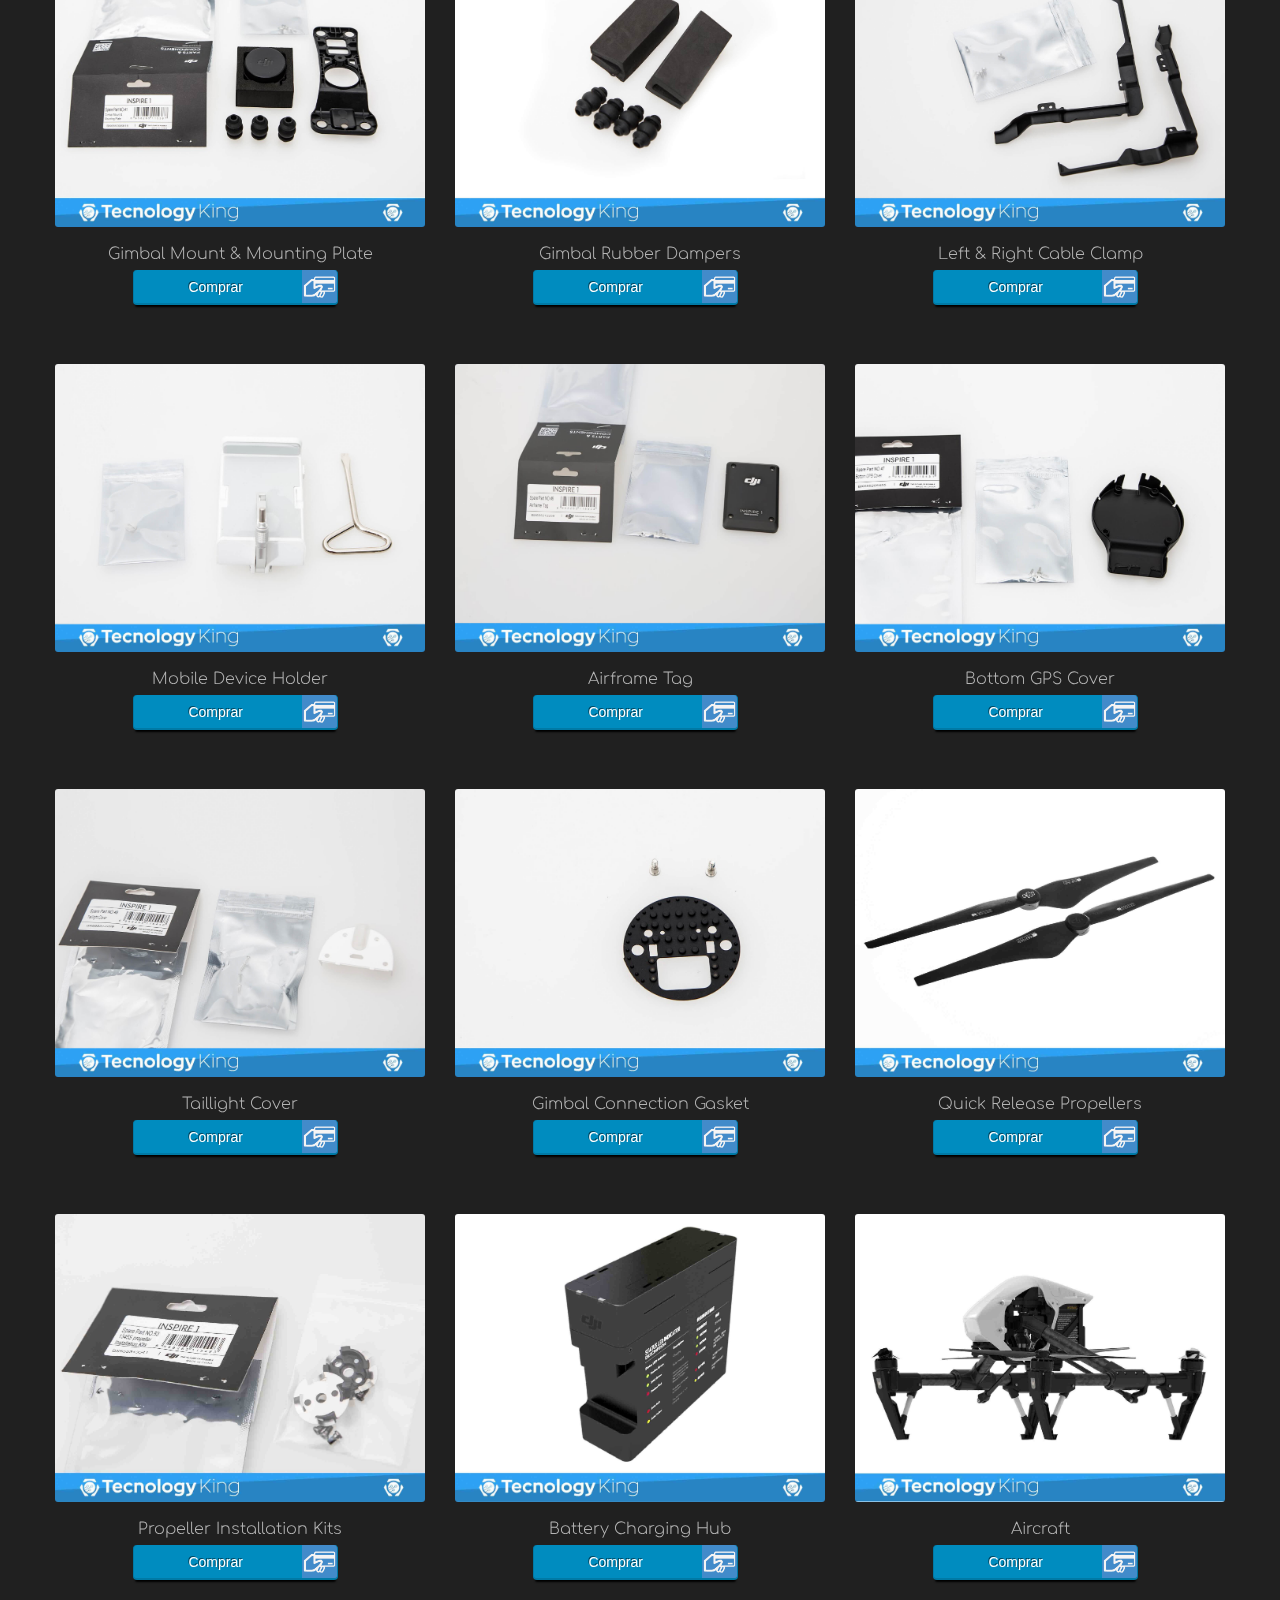
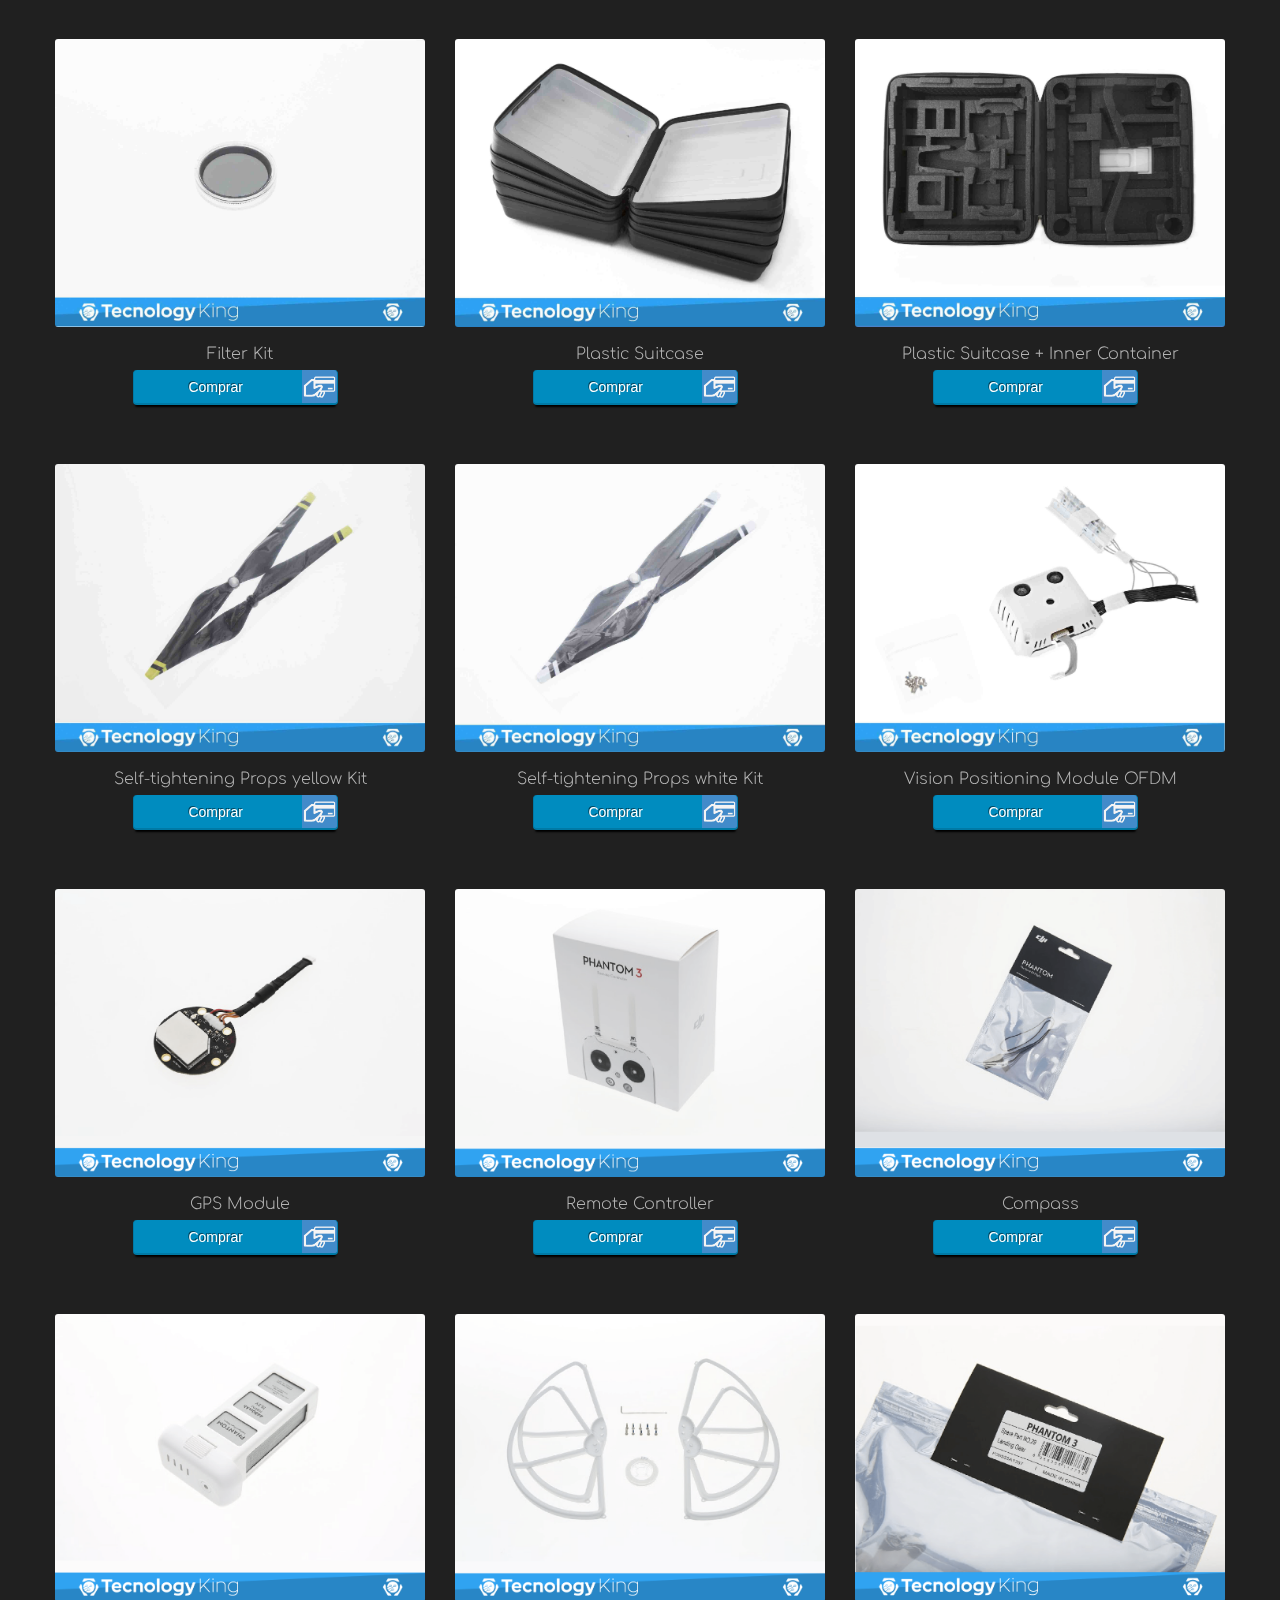
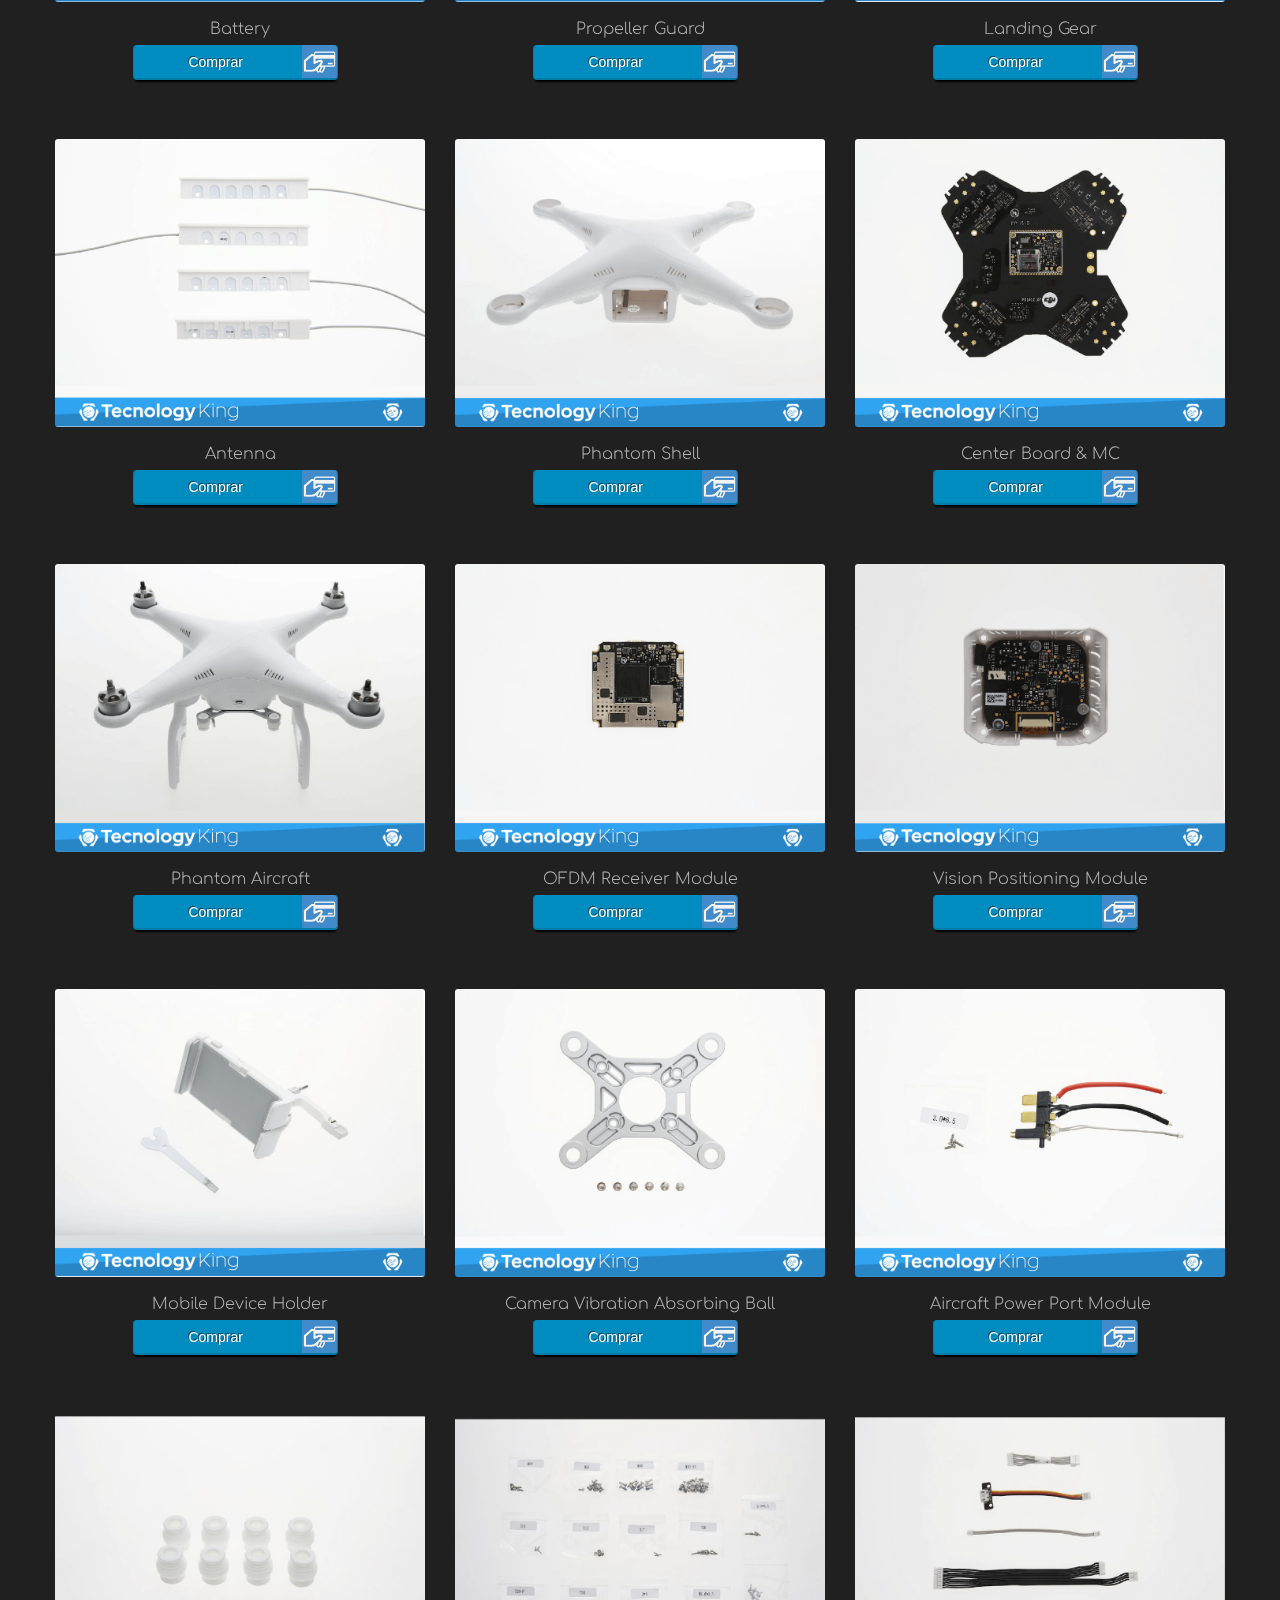
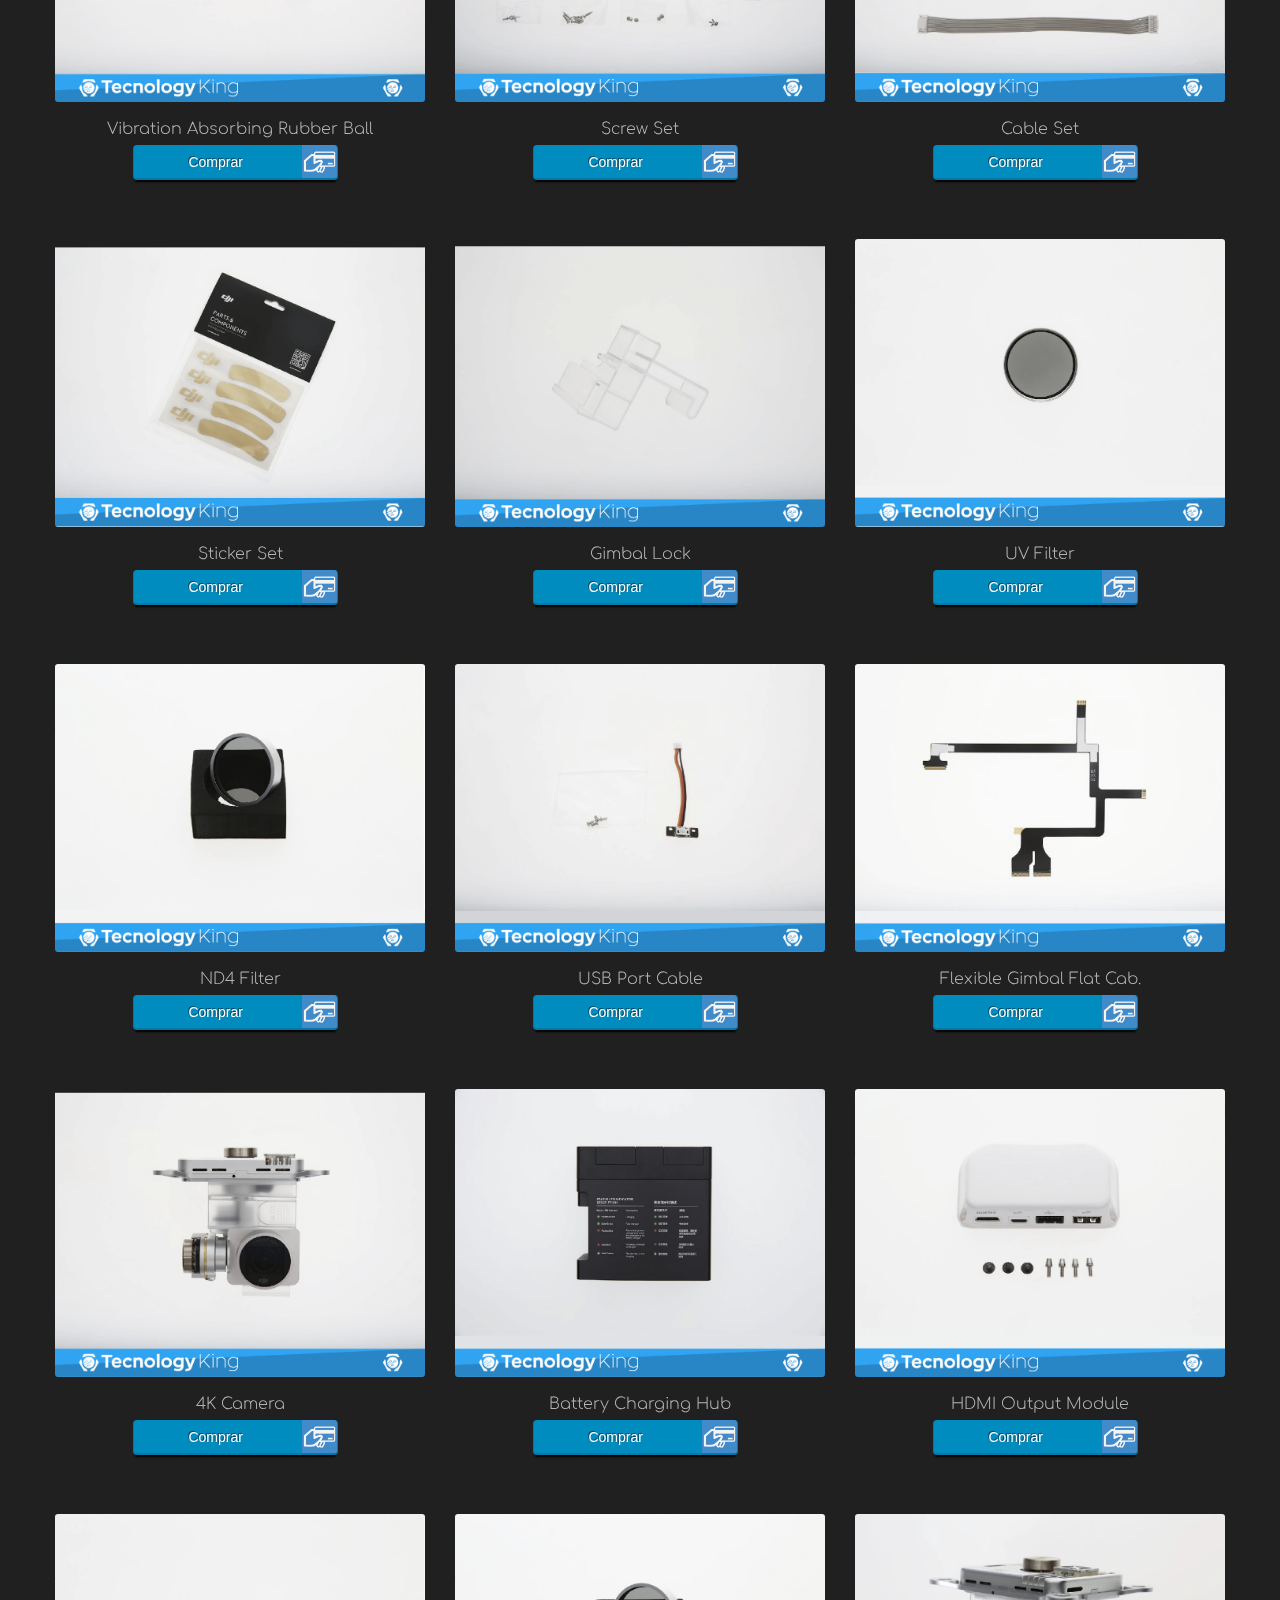
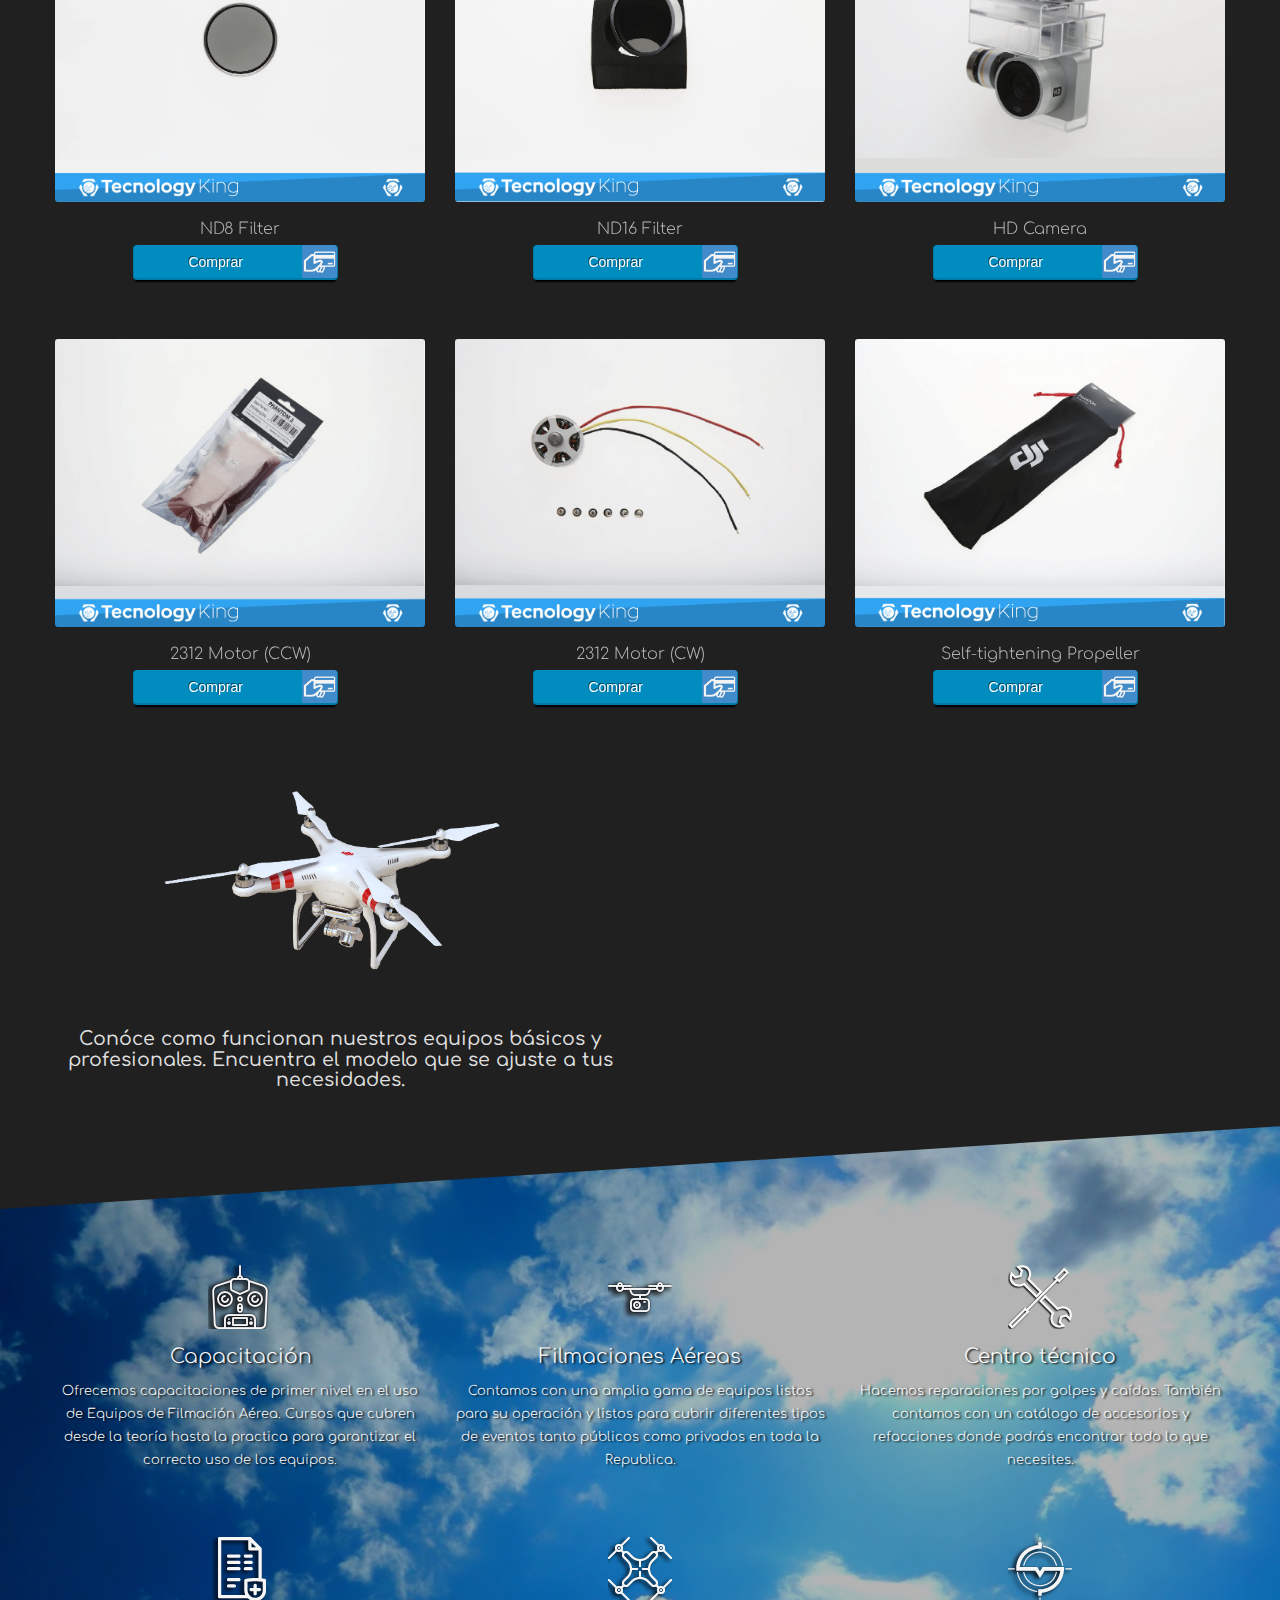
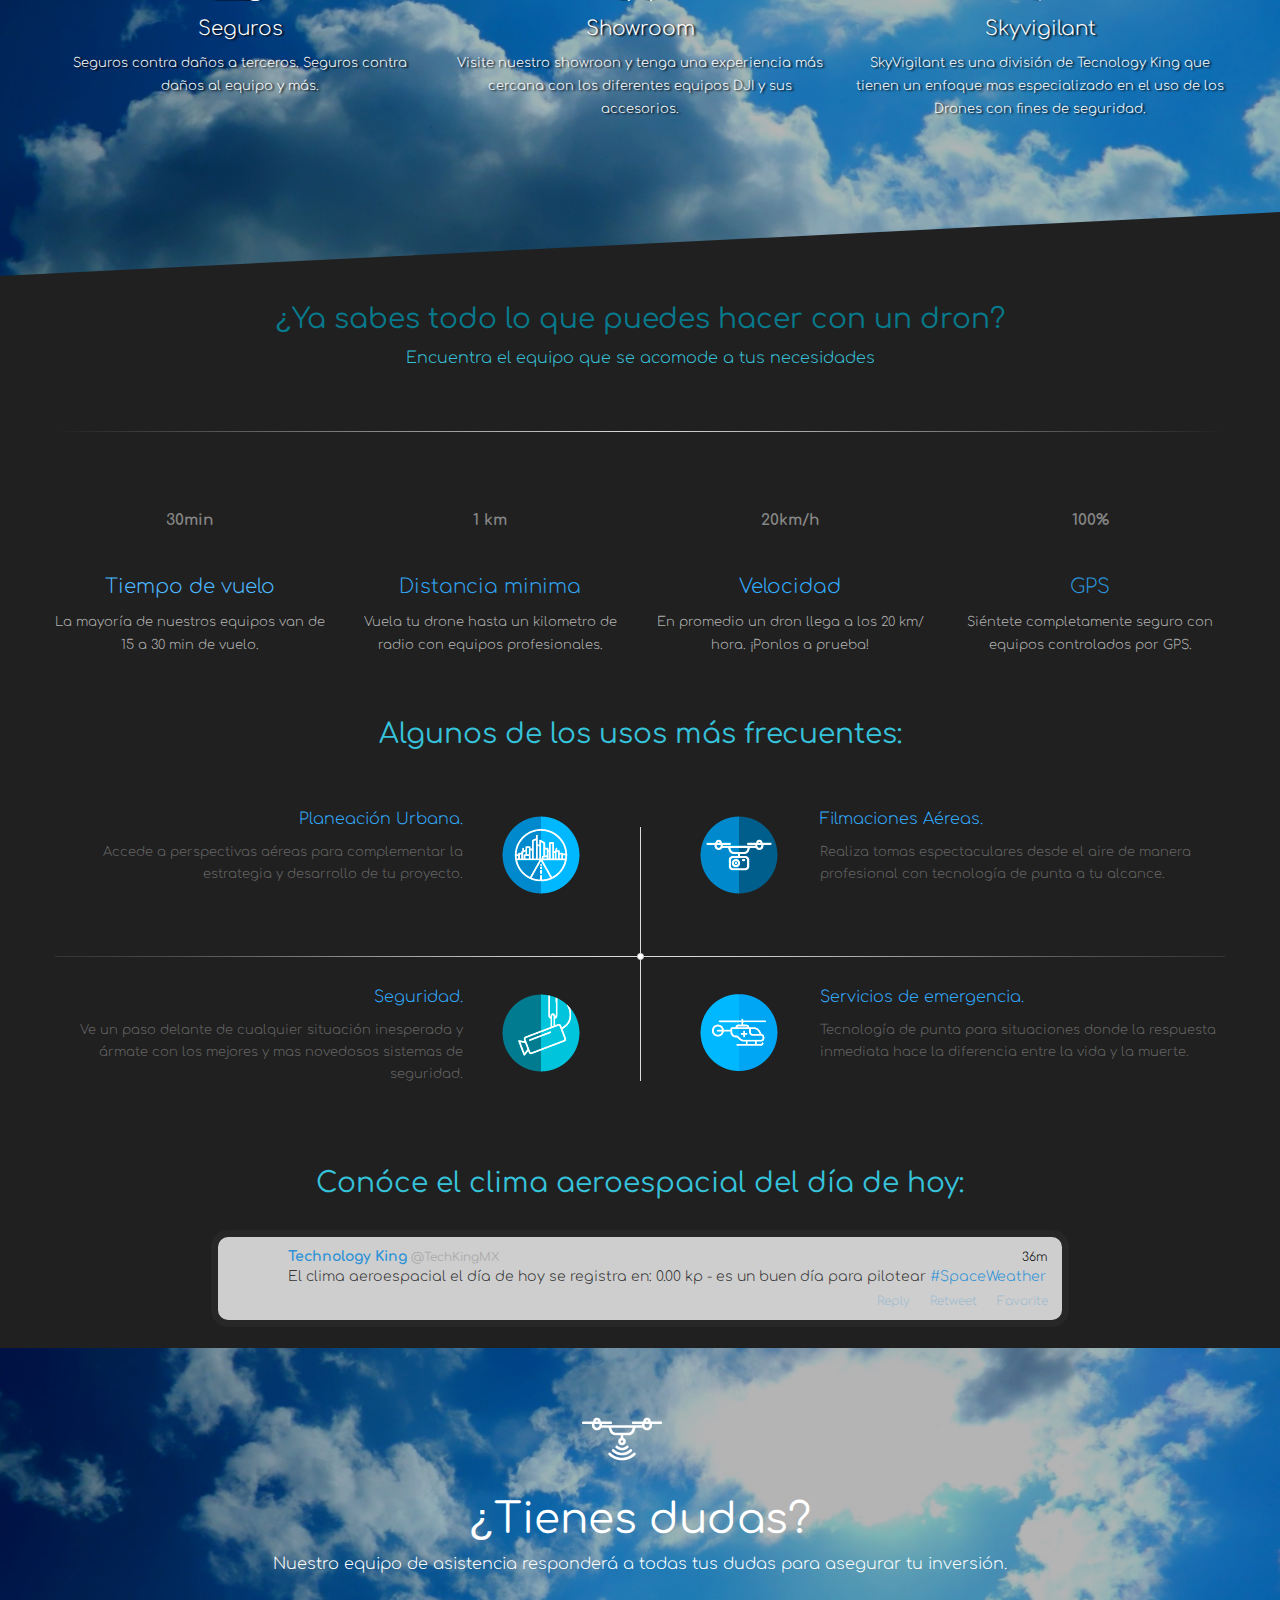
==== commit 1db95873: "últimos cambios" ====
--- a/index.html
+++ b/index.html
@@ -100,8 +100,11 @@
 					<div class="navmenu"style="text-align: center;">
 						<ul id="menu">
 							<li class="active" ><a href="#home">Início</a></li>
+							
+							<li><a href="#catta">Catálogo</a></li>
+
 							<li><a href="#about">Servicios</a></li>
-							<li><a href="#catta">Catálogo</a></li>
+							
 							<li ><a href="#contact">Contacto</a></li>
 						</ul>
 					</div>
@@ -126,8 +129,8 @@
     <div class="item active"> <img src="images/promo0.png" style="width:100%" alt="First slide">
       <div class="container">
         <div class="carousel-caption">
-          <h1>Slide 1</h1>
-          <p>Aenean a rutrum nulla. Vestibulum a arcu at nisi tristique pretium.</p>
+          <h1>Phantom 3 Standard</h1>
+          <p>Increíble precio $12,900.00 MN</p>
           
           <div class="col-md-12 cBtn  lb" style="text-align: center;">
 						<ul class="load_more_cont ">
@@ -149,8 +152,8 @@
     <div class="item"> <img src="images/promo1.png" style="width:100%" data-src="" alt="Second    slide">
       <div class="container">
         <div class="carousel-caption">
-          <h1>Slide 2</h1>
-          <p>Lorem ipsum dolor sit amet, consectetur adipiscing elit. Sed vitae egestas purus. </p>
+          <h1>Phantom 3 4K</h1>
+          <p>A tan solo $19,900.00 MN </p>
           
             <div class="col-md-12 cBtn  lb" style="text-align: center;">
 						<ul class="load_more_cont ">
@@ -169,8 +172,8 @@
     <div class="item"> <img src="images/promo2.png" style="width:100%" data-src="" alt="Third slide">
       <div class="container">
         <div class="carousel-caption">
-          <h1>Slide 3</h1>
-          <p>Donec sit amet mi imperdiet mauris viverra accumsan ut at libero.</p>
+          <h1>Inspire 1</h1>
+          <p>Máximo desempeño y rendimiento, $57,900.00 MN</p>
           
 
             <div class="col-md-12 cBtn  lb" style="text-align: center;">
@@ -2074,67 +2077,10 @@
 
 
 
-
-
-
-
-
-
-
-
-
-
-
-
-
-
-
-
-
-
-
-
-
-
-
-
-
-
-
-
-
-
-
-
-
-
-
-
-
-					
-
-
-
-
-
-
-
-
 <!--about s
 
 
 
-
-
-
-
-
-
-
-
-
-
-
 					<div class="element col-sm-4  gall  text_styles">
 						<a href="#producto" data-toggle="modal">
 							<img class="img-responsive picsGall" src="images/prettyPhotoImages/thumb_pic4.jpg" alt="pic1 Gallery"/>
@@ -2146,11 +2092,6 @@
    							</div>	
 						</div>
 					</div>
-
-
-
-
-
 
 					<div class="element col-sm-4  gall  text_styles">
 						<a href="#producto" data-toggle="modal">
@@ -2164,8 +2105,6 @@
 						</div>
 					</div>
 
-
-
 					<div class="element col-sm-4  gall  text_styles">
 						<a href="#producto" data-toggle="modal">
 							<img class="img-responsive picsGall" src="images/prettyPhotoImages/thumb_pic4.jpg" alt="pic1 Gallery"/>
@@ -2177,11 +2116,6 @@
    							</div>	
 						</div>
 					</div>
-
-
-
-
-
 
 					<div class="element col-sm-4  gall  web">
 						<a href="#producto" data-toggle="modal">
@@ -2195,6 +2129,7 @@
 
 						</div>
 					</div>
+
 					<div class="element col-sm-4  gall  polygraphy">
 						<a href="#producto" data-toggle="modal">
 							<img class="img-responsive picsGall" src="images/prettyPhotoImages/thumb_pic6.jpg" alt="pic1 Gallery"/>
@@ -2206,7 +2141,8 @@
    							</div>
 
 						</div>
-					</div>		
+					</div>	
+
 					<div class="element col-sm-4   gall branding">
 						<a href="#producto" data-toggle="modal">
 							<img class="img-responsive picsGall" src="images/prettyPhotoImages/thumb_pic7.jpg" alt="pic1 Gallery"/>
@@ -2219,19 +2155,6 @@
 						</div>
 					</div>
 					
-					
-					
-					
-
-
-
-
-
-
-
-
-
-
 
 					<script type="text/javascript">
 				jQuery(window).load(function(){
@@ -2264,11 +2187,7 @@
 
 tart--> 
 
-							
-
-
-
-
+		
 			</div>
 
 
@@ -2290,7 +2209,7 @@
 
 				<div class="col-md-6 centPic">
 					
-					<iframe width="560" height="315" src="https://www.youtube.com/embed/ahrMJlYAiFk" frameborder="0" allowfullscreen></iframe>
+					<iframe width="560" height="315" src="https://www.youtube.com/embed/LkmrCZSo-wk" frameborder="0" allowfullscreen></iframe>
 
 
 				</div>
@@ -2311,7 +2230,7 @@
 				<div class="row Fresh">
 					<div class="col-md-4 Des">
 					
-						<img class="animated pulse infinite" src="images/a1.png">
+						<img class="animated pulse infinite" src="images/c1.png">
 
 
 						<h4>Capacitación</h4>
@@ -2319,14 +2238,14 @@
 					</div>
 					<div class="col-md-4 Ver">
 
-					<img class="animated pulse infinite" src="images/a2.png">
+					<img class="animated pulse infinite" src="images/c2.png">
 						
 						<h4>Filmaciones Aéreas</h4>
 						<p>Contamos con una amplia gama de equipos listos para su operación y listos para cubrir diferentes tipos de eventos tanto públicos como privados en toda la Republica. </p>
 					</div>
 					<div class="col-md-4 Fully">
 
-					<img class="animated pulse infinite" src="images/a3.png">
+					<img class="animated pulse infinite" src="images/c3.png">
 						
 						<h4>Centro técnico</h4>
 						<p>Hacemos reparaciones por golpes y caídas. También contamos con un catálogo de accesorios y refacciones donde podrás encontrar todo lo que necesites. </p>
@@ -2337,7 +2256,7 @@
 				<div class="row Fresh upfile">
 					<div class="col-md-4 Des">
 					
-						<img class="animated pulse infinite" src="images/a4.png">
+						<img class="animated pulse infinite" src="images/c4.png">
 
 
 						<h4>Seguros</h4>
@@ -2345,14 +2264,14 @@
 					</div>
 					<div class="col-md-4 Ver">
 
-					<img class="animated pulse infinite" src="images/a5.png">
+					<img class="animated pulse infinite" src="images/c5.png">
 						
 						<h4>Showroom</h4>
 						<p>Visite nuestro showroon y tenga una experiencia más cercana con los diferentes equipos DJI y sus accesorios.</p>
 					</div>
 					<div class="col-md-4 Fully">
 
-					<img class="animated pulse infinite" src="images/a6.png">
+					<img class="animated pulse infinite" src="images/c6.png">
 						
 						<h4>Skyvigilant</h4>
 						<p>SkyVigilant es una división de Tecnology King que tienen un enfoque mas especializado en el uso de los Drones con fines de seguridad. </p>
@@ -2372,7 +2291,7 @@
 			<div class="row">
 				<div class="col-md-12 wwa">
 					<span name="about" ></span>
-					<h3>¿Ya sabes todo lo que puedes hacer con un dron?</h3>
+					<h3><span class="sign">¿</span>Ya sabes todo lo que puedes hacer con un dron?</h3>
 					<h4>Encuentra el equipo que se acomode a tus necesidades</h4>
 				</div>
 			</div>
@@ -2687,7 +2606,7 @@
 
 					<img class="img-responsive animated infinite pulse marge" src="images/31.png">
 
-					<h3>¿Tienes dudas?</h3>
+					<h3><span class="sign2">¿</span>Tienes dudas?</h3>
 					<p class="brand1">Nuestro equipo de asistencia responderá a todas tus dudas para asegurar tu inversión.</p>
 
 					 <div class="col-md-12 cBtn  lb" style="text-align: center;">
--- a/css/style.css
+++ b/css/style.css
@@ -393,7 +393,7 @@
 	width: 100%;
 	overflow: hidden;
 	height:100%;
-	background: url(../images/bgTop.jpg) center center no-repeat;
+	background: url(../images/bgTop1.jpg) center center no-repeat;
 	-webkit-background-size: cover;
 	-moz-background-size: cover;
 	-o-background-size: cover;
@@ -709,7 +709,7 @@
 	width: 100%;
 	overflow: hidden;
 	height:100%;
-	background: url(../images/bgTop.jpg) center center no-repeat;
+	background: url(../images/bgTop1.jpg) center center no-repeat;
 	/*background:url(../images/line2.png) center center no-repeat;*/
 	-webkit-background-size: cover;
 	-moz-background-size: cover;
@@ -835,7 +835,19 @@
 	color:#077A8D;
 	font-family: 'Comfortaa', cursive;
 	font-weight: 400;
-}
+	
+}
+
+
+.sign{
+font-size:28px;
+	color:#077A8D;
+	font-family: 'Arial' !important;
+	font-weight: 400;
+
+	}
+
+
 .wwa h4{
 	margin-top: 15px;
 	font-size:16px;
@@ -1105,7 +1117,7 @@
 	width: 100%;
 	overflow: hidden;
 	height:100%;
-	background: url(../images/bgTop.jpg) center center no-repeat;
+	background: url(../images/bgTop1.jpg) center center no-repeat;
 	/*background: url(../images/line3Bg.jpg) center center no-repeat;*/
 	/*background:#3f2d28;*/
 	-webkit-background-size: cover;
@@ -1172,6 +1184,15 @@
 	font-weight: 400;
 	margin-top: 17px;
 }
+
+.sign2{
+	font-size: 42px;
+	text-align:center;
+	color: #fff;
+	font-family: 'Arial';
+	font-weight: 400;
+	margin-top: 17px;
+}
 .Ama p{
 	font-size: 16px;
 	text-align:center;
@@ -1427,7 +1448,7 @@
 	width: 100%;
 	overflow: hidden;
 	height:100%;
-	background: url(../images/bgTop.jpg) center center no-repeat;
+	background: url(../images/bgTop1.jpg) center center no-repeat;
 	/*background: url(../images/line4.png) center center no-repeat;*/
 	/*background:#3f2d28;*/
 	-webkit-background-size: cover;
@@ -1583,7 +1604,7 @@
 	width: 100%;
 	overflow: hidden;
 	height:100%;
-	background: url(../images/bgTop.jpg) center center no-repeat;
+	background: url(../images/bgTop1.jpg) center center no-repeat;
 	/*background: url(../images/line5Bg.jpg) center center no-repeat;	*/
 	/*background:#3f2d28;*/
 	-webkit-background-size: cover;
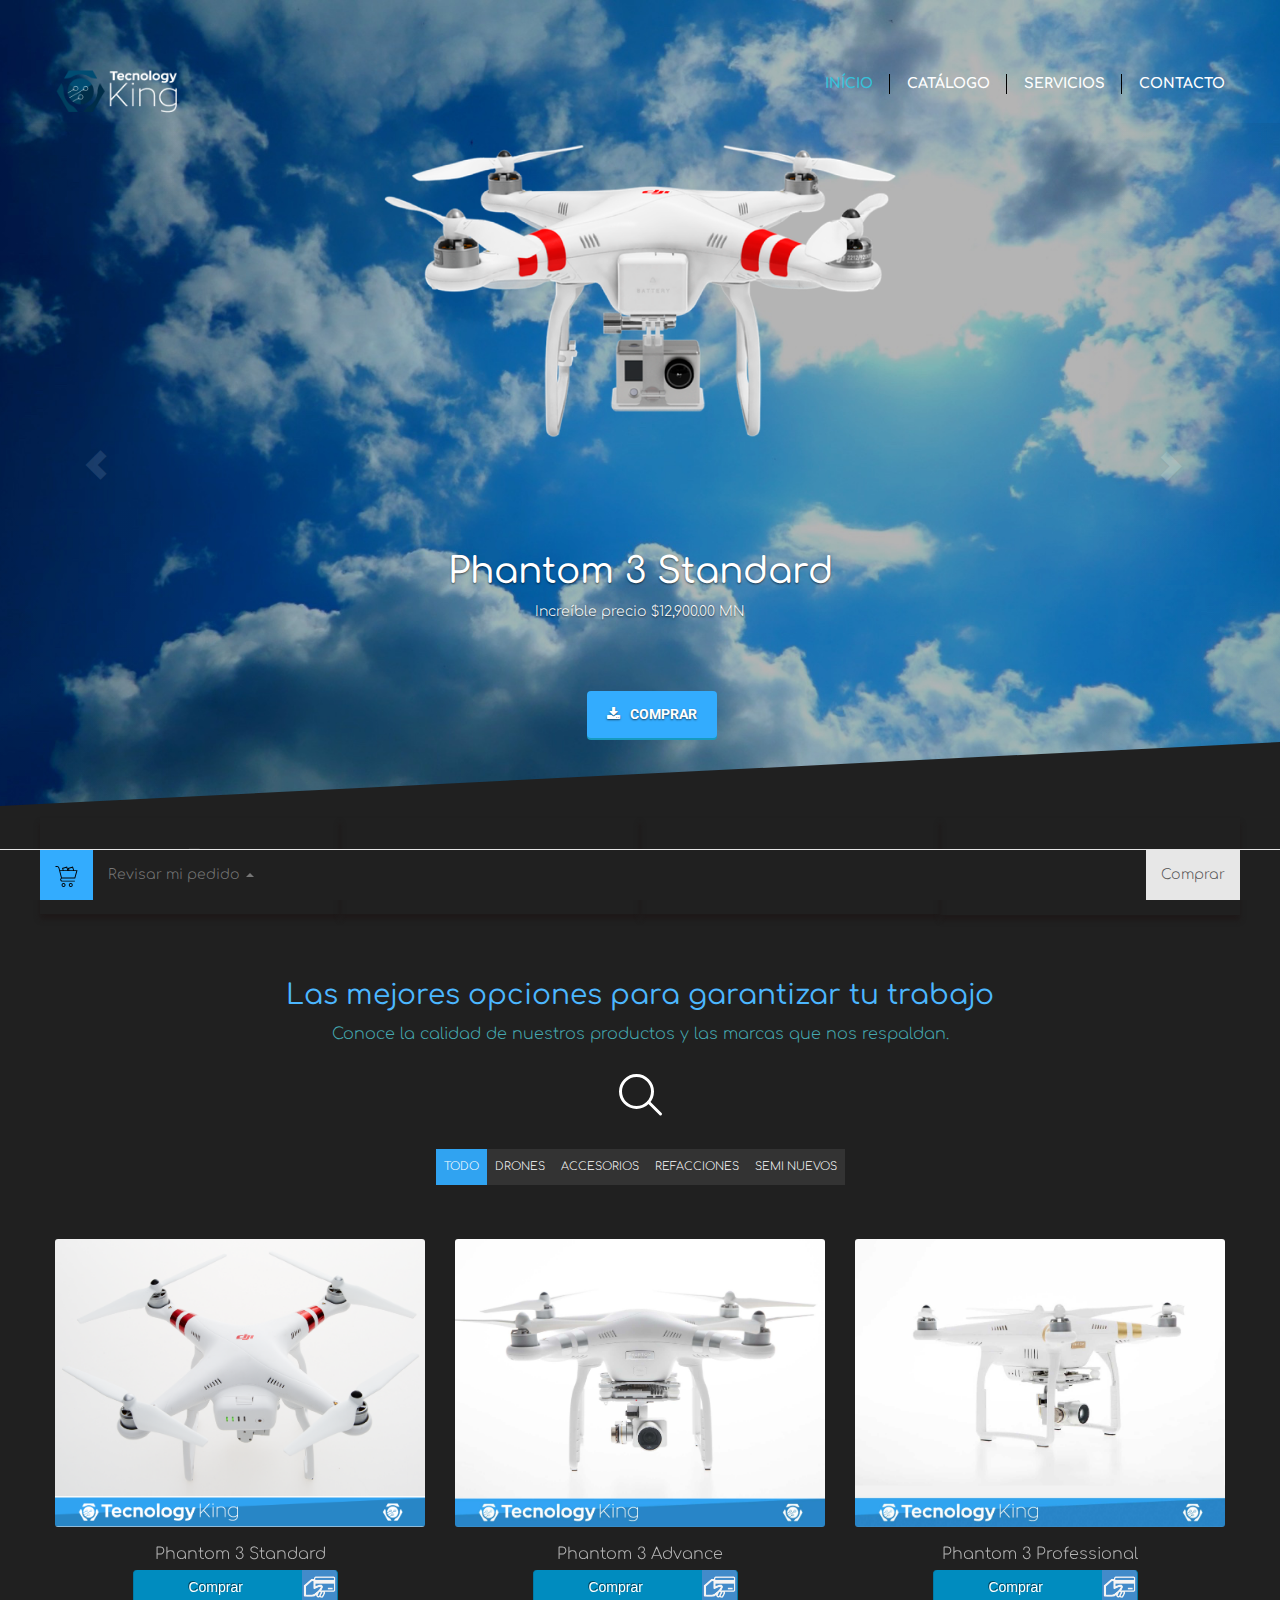
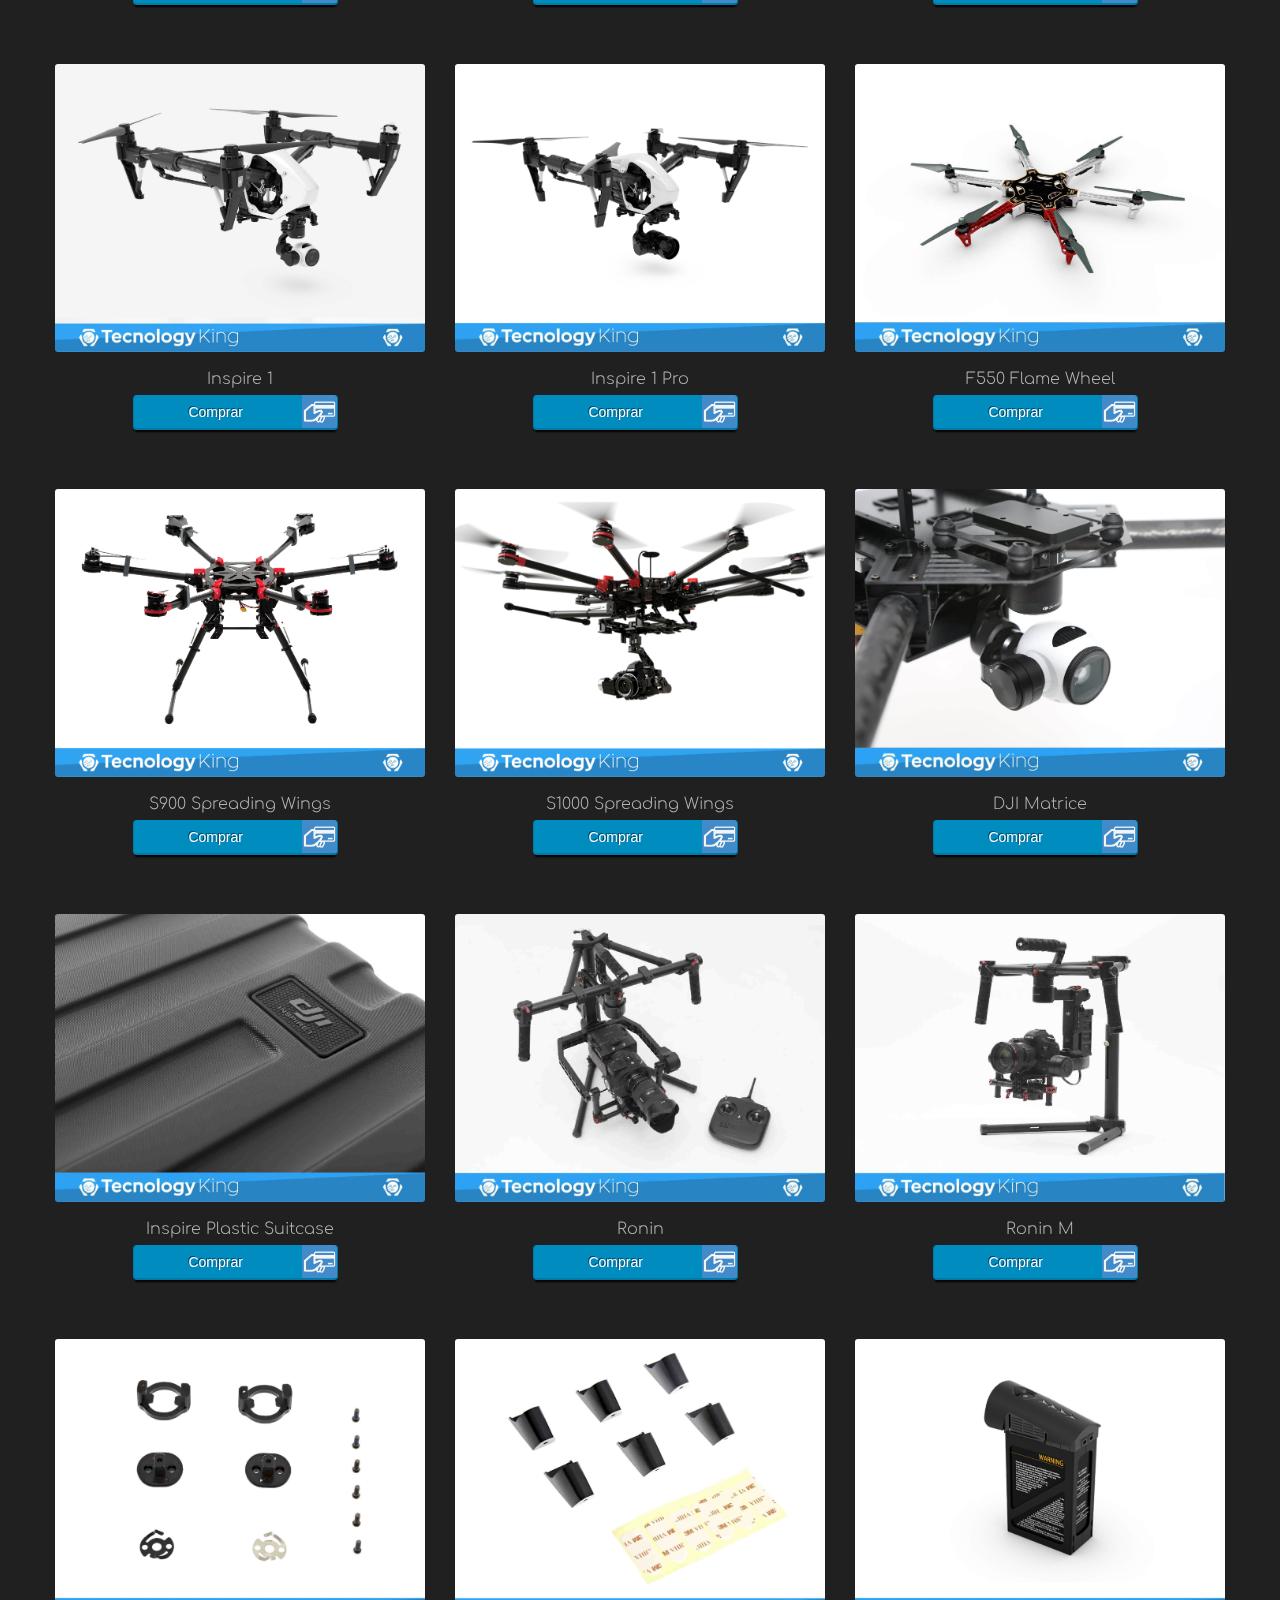
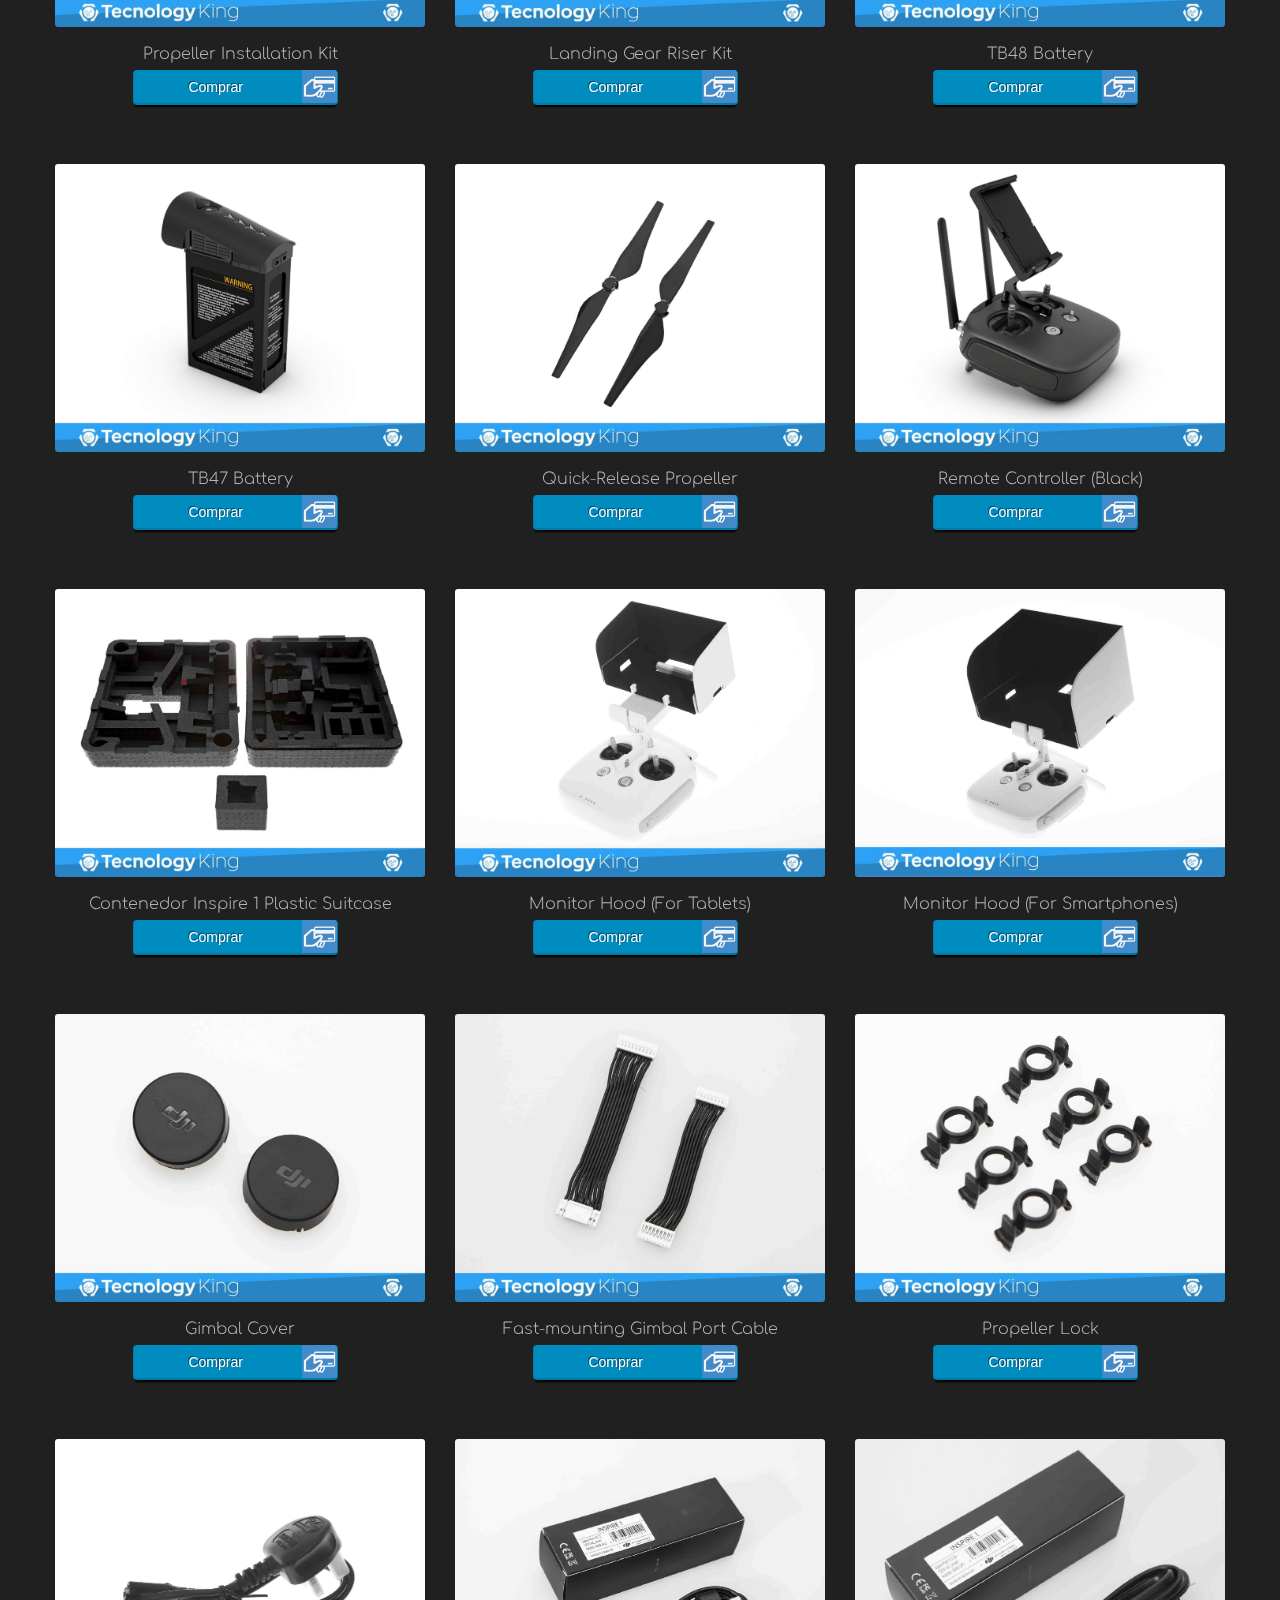
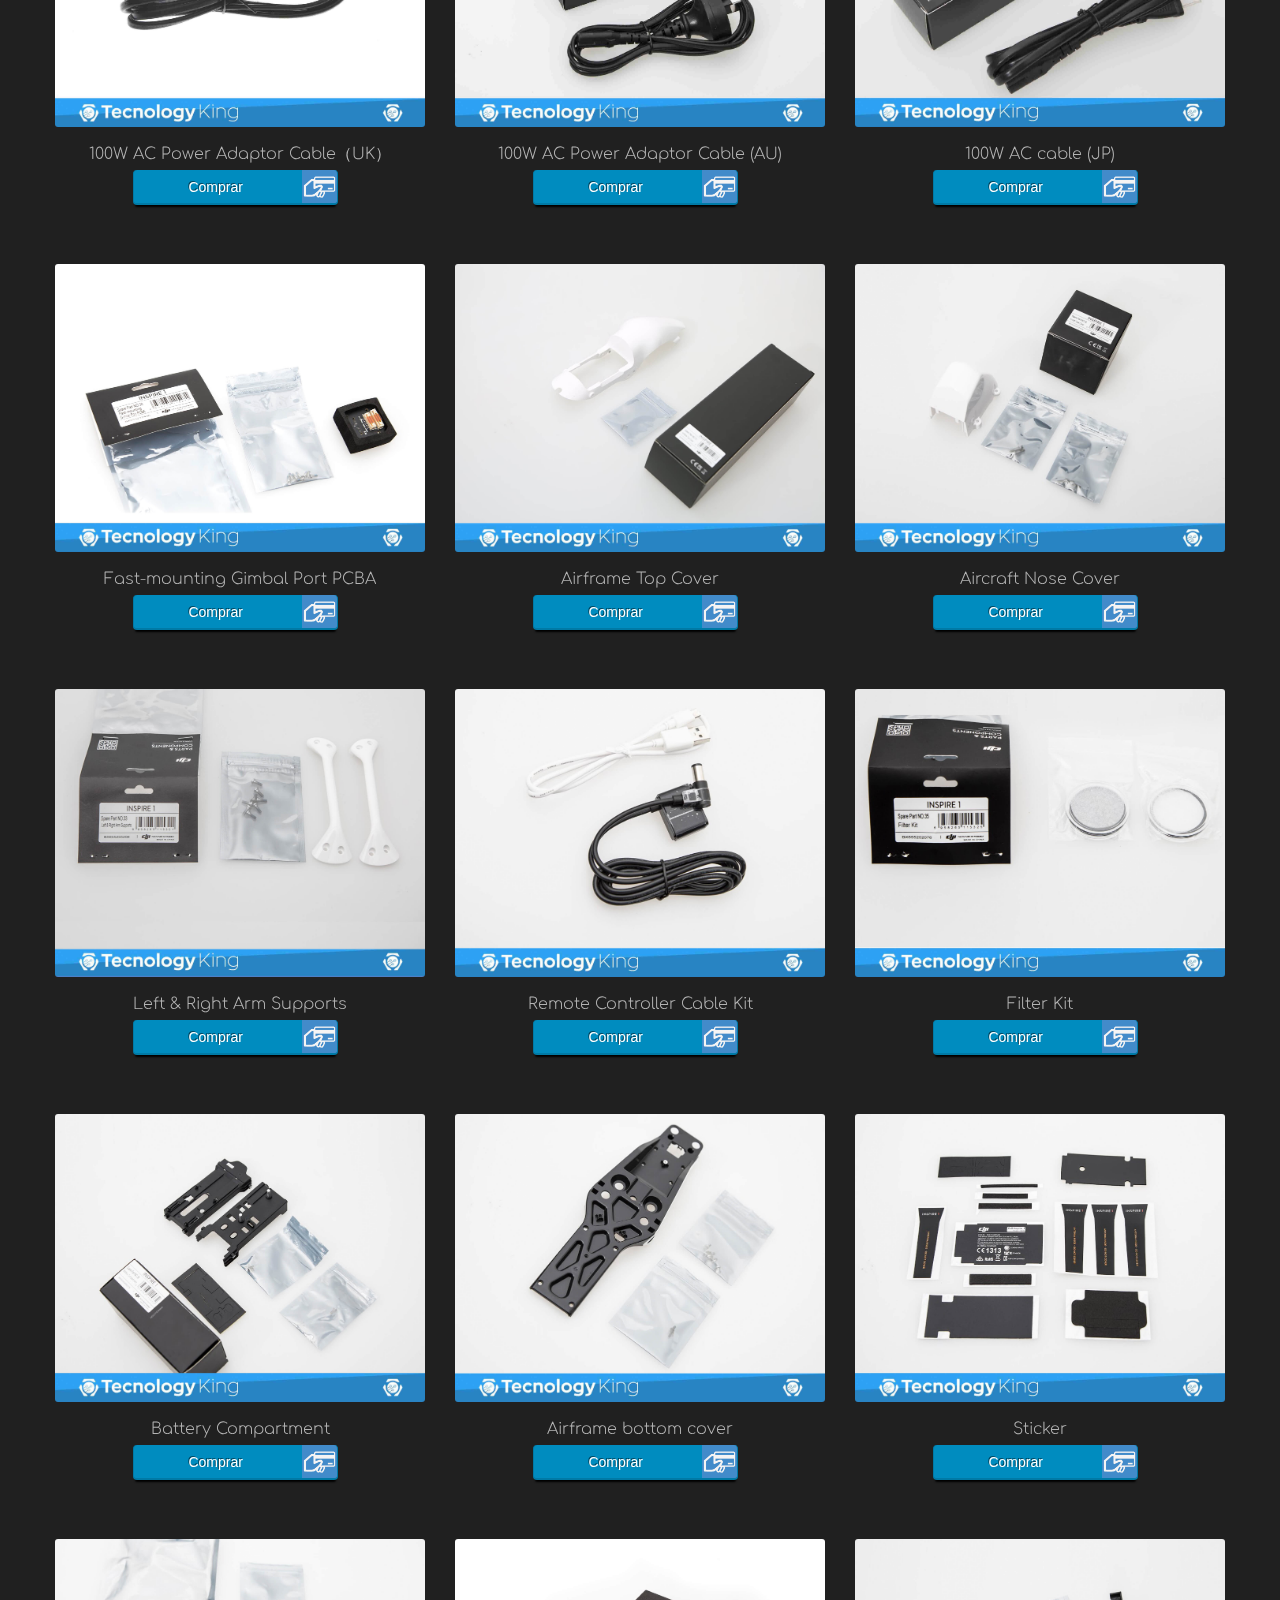
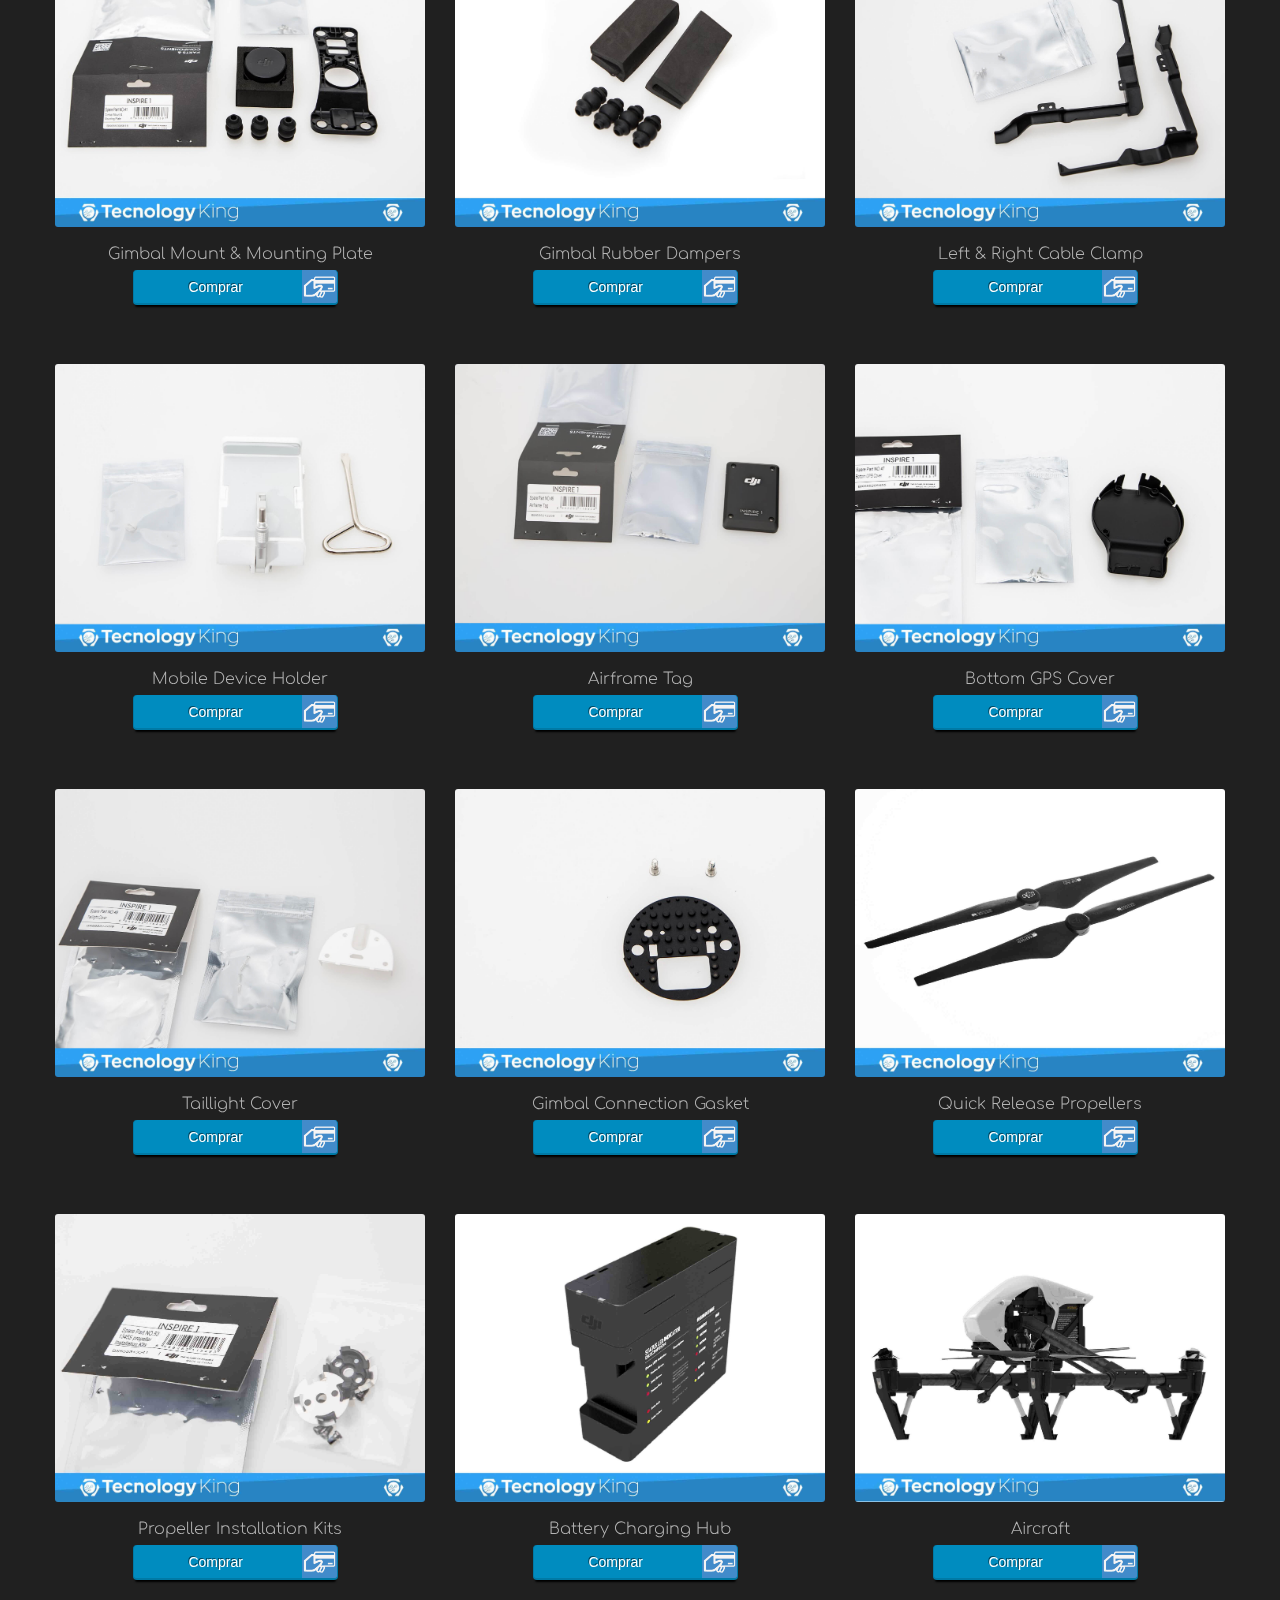
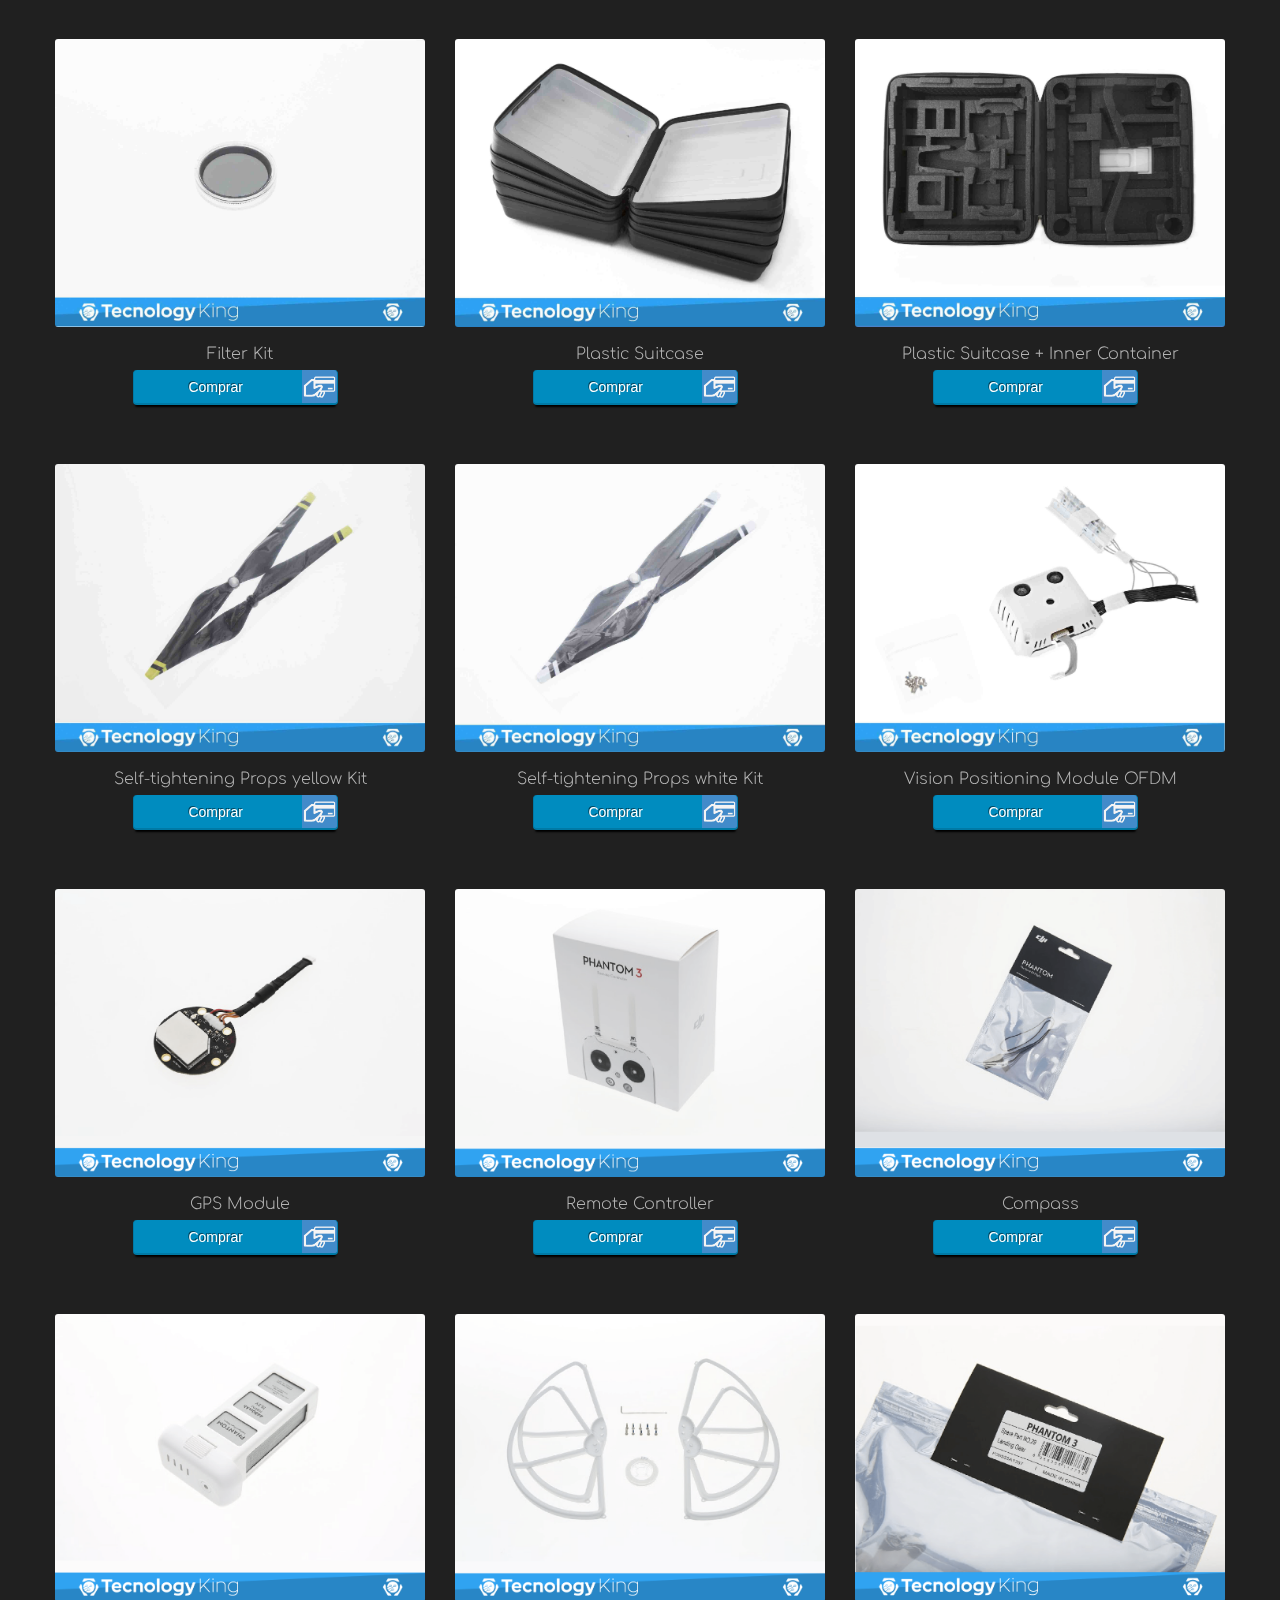
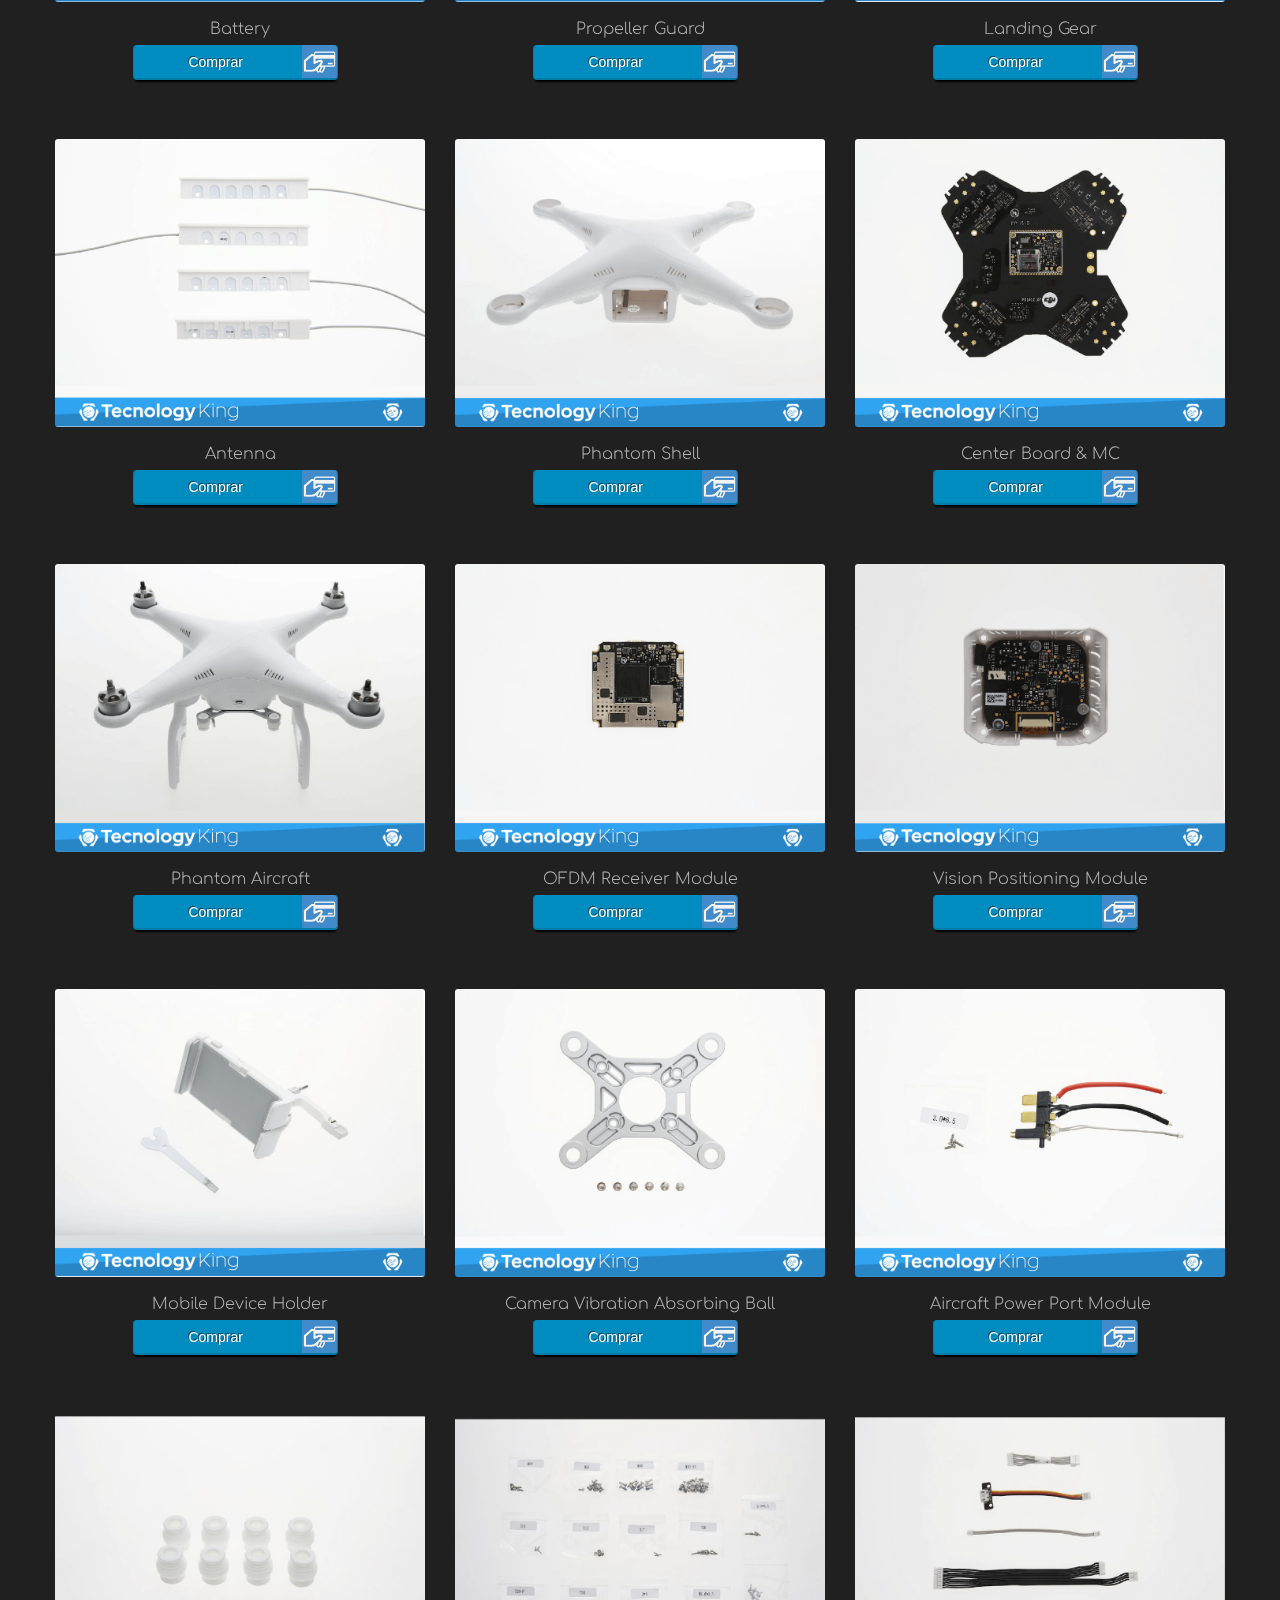
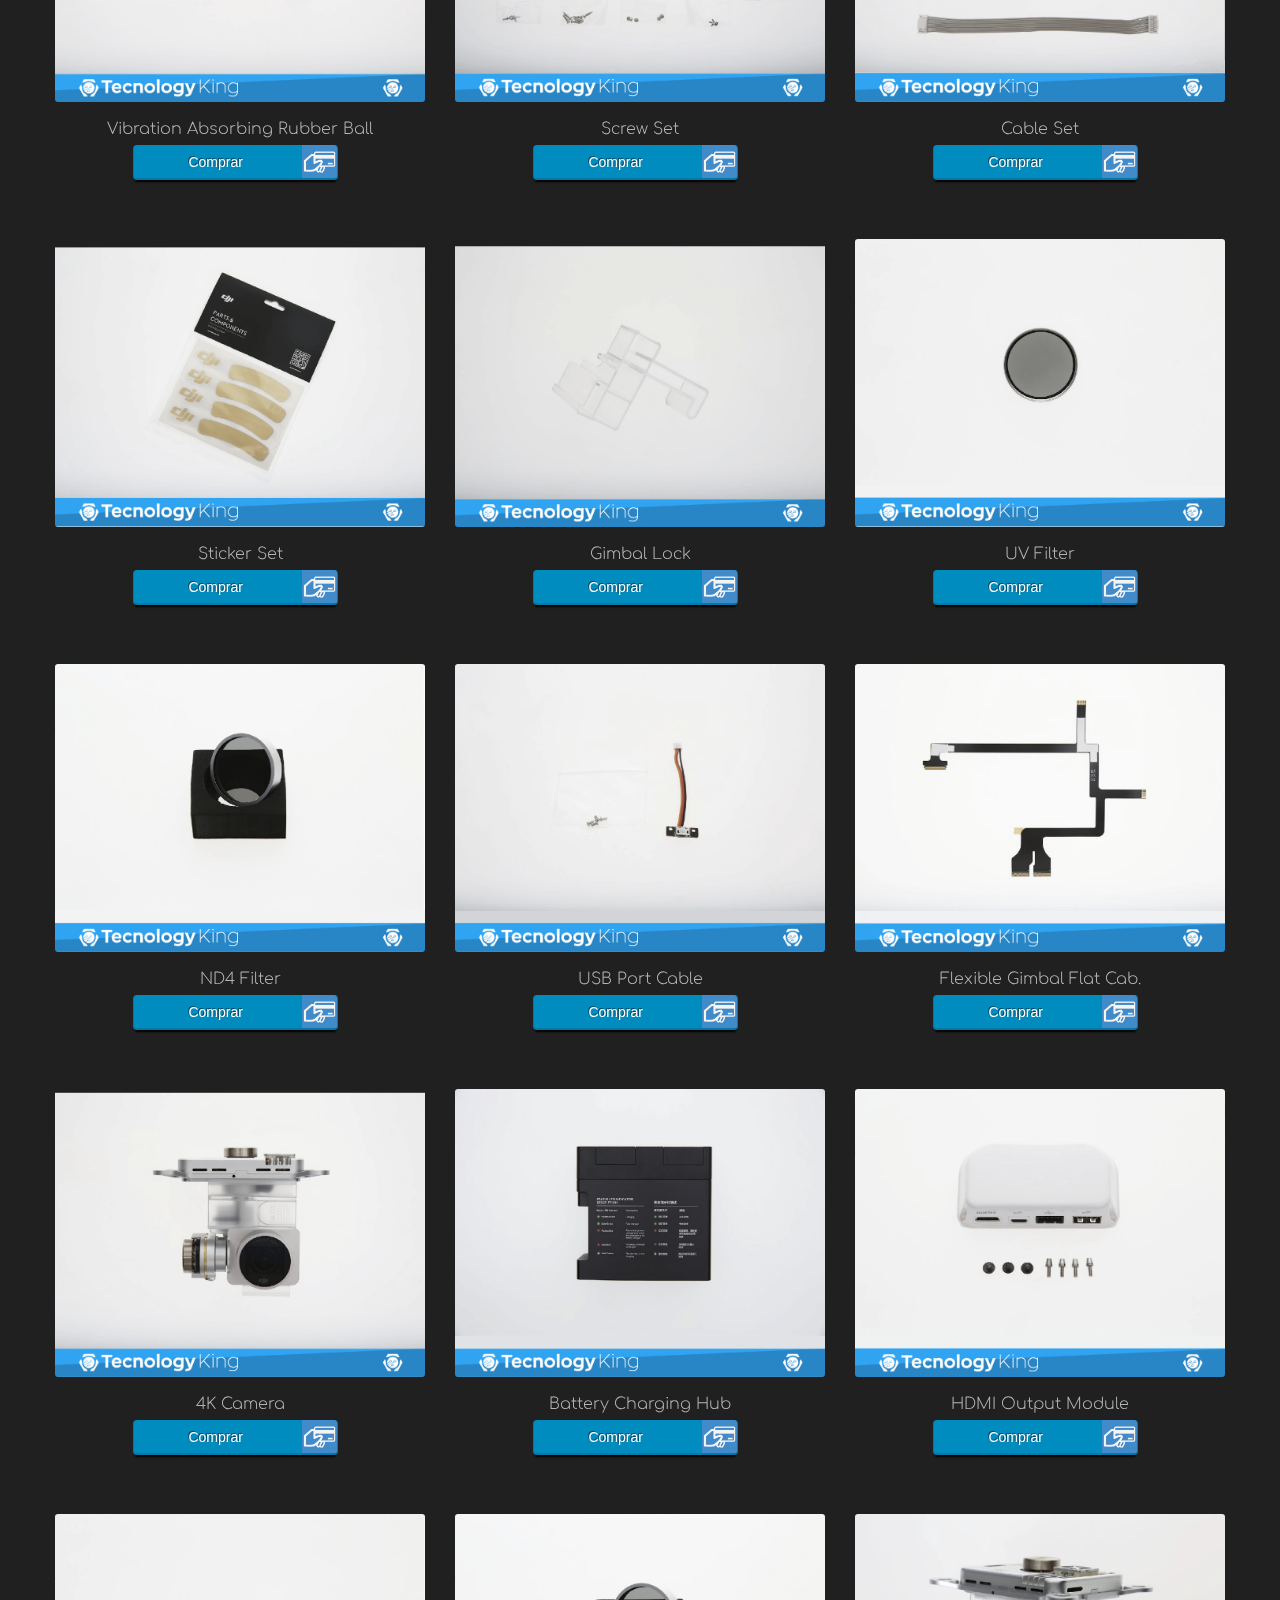
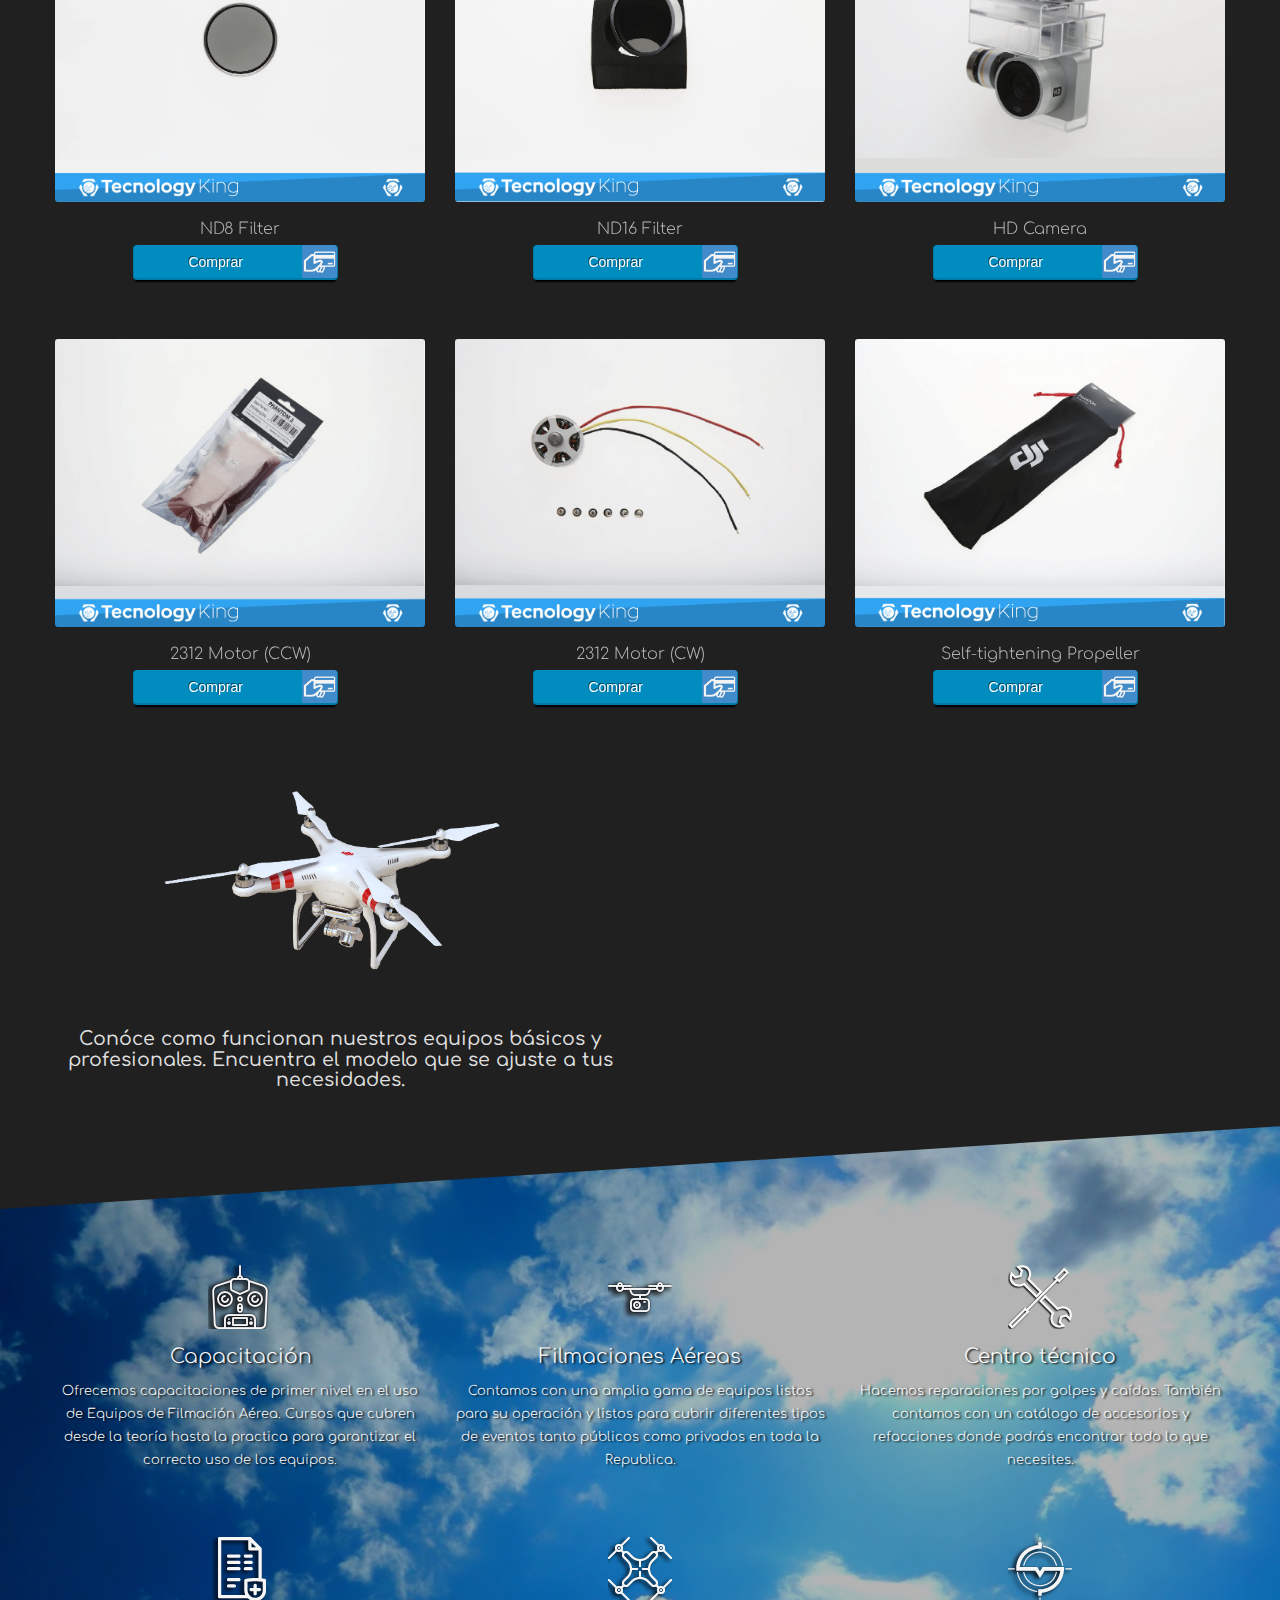
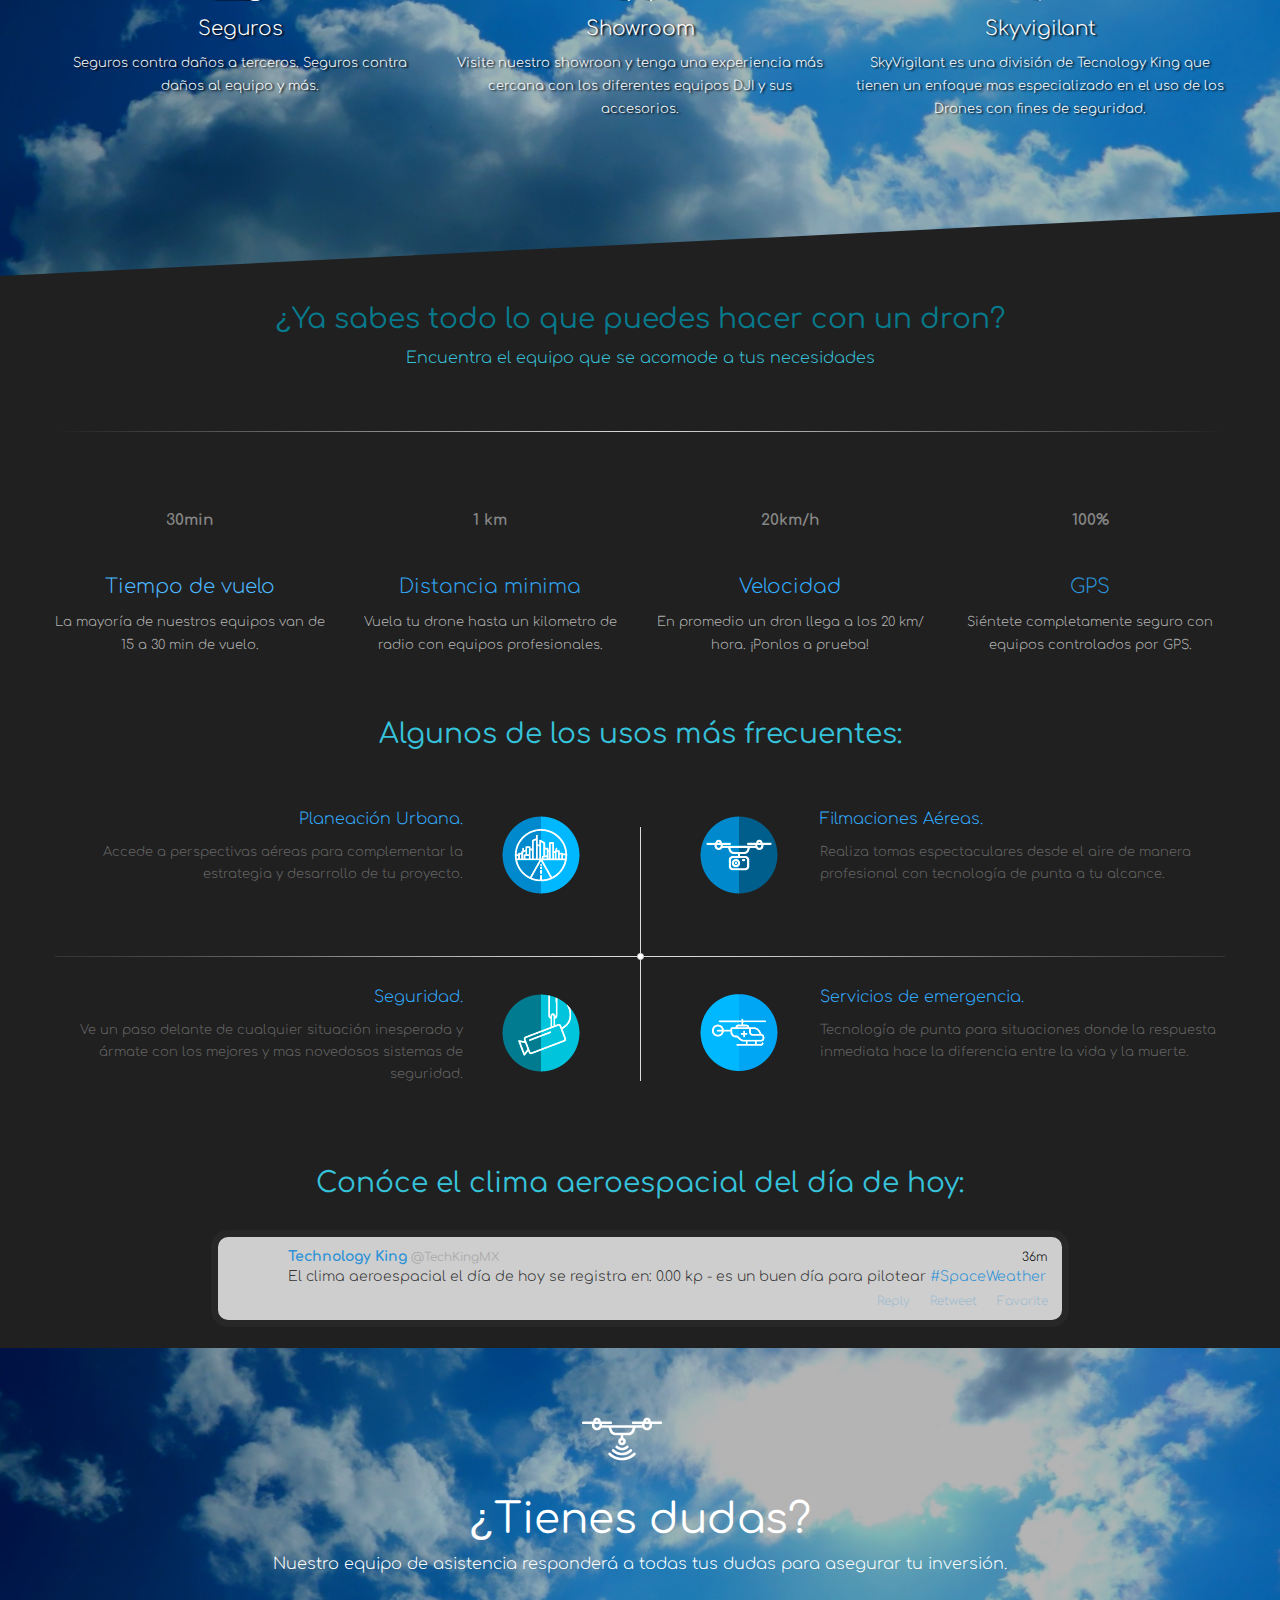
==== commit 8977411a: "carrito de compras" ====
--- a/index.html
+++ b/index.html
@@ -79,6 +79,72 @@
 
 
 <body class="negro1">
+
+
+
+
+
+
+
+
+
+
+<div class="navbar navbar-default darkcommerce navbar-fixed-bottom" role="navigation">
+      <div class="container">
+        <div class="navbar-header">
+          <button type="button" class="navbar-toggle" data-toggle="collapse" data-target=".navbar-collapse">
+            <span class="sr-only">Toggle navigation</span>
+            <span class="icon-bar"></span>
+            <span class="icon-bar"></span>
+            <span class="icon-bar"></span>
+          </button>
+
+
+          <a class="navbar-brand" style="background: #33acfe !important;"><img src="images/commerce.svg" width="23px" ></a>
+        </div>
+        <div class="navbar-collapse collapse">
+          <ul class="nav navbar-nav">
+            
+          
+            <li class="dropdown">
+              <a  class="dropdown-toggle pedido" data-toggle="dropdown">Revisar mi pedido <b class="caret"></b></a>
+              <ul class="dropdown-menu">
+                <li><a><img src="images/delete.svg" width="15px "> &nbsp; Inspire Pro <span>X2</span></a></li>
+                <li><a> <img src="images/delete.svg" width="15px "> &nbsp; Phantom 3 Advanced</a></li>
+                <li><a> <img src="images/delete.svg" width="15px ">&nbsp; Motores s3 DJI</a></li>
+                
+                <li class="divider"></li>
+
+                <li class="dropdown-header">Total</li>
+                <li><a href="https://bootstrapdocs.com/v3.1.1/docs/examples/navbar-fixed-top/#">$400.00 MN</a></li>
+                
+              </ul>
+            </li>
+
+
+
+          </ul>
+          <ul class="nav  activedark  navbar-nav navbar-right">
+            
+            <li class="comprar active"><a href="#">Comprar</a></li>
+          </ul>
+        </div><!--/.nav-collapse -->
+      </div>
+    </div>
+
+
+
+
+
+
+
+
+
+
+
+
+
+
     <div id="home">
     	<div class="headerLine">
 
@@ -439,7 +505,9 @@
 							   						</div>
 							   						<div class="col-md-6">
 							   							<div class="social-wrap a">
-							   									<button id="twitter">Comprar</button>
+							   								<!--<button id="twitter">Comprar</button>-->
+							   								<!--<input type="button" value="comprar" onClick="location.href='www.facebook.com'" />-->
+							   								<button id="twitter" type="button" class="social-wrap a" onClick="location.href='www.facebook.com'">Comprar</button>
 							   							</div>
 							   						</div>
 							   				</div>
@@ -1876,6 +1944,8 @@
    							
 						</div>
 					</div>
+
+
 					<div class="element col-sm-4  gall  text_styles">
 
 						<a href="#producto" data-toggle="modal">
@@ -1891,6 +1961,9 @@
    							
 						</div>
 					</div>
+
+
+
 					<div class="element col-sm-4  gall  text_styles">
 
 						<a href="#producto" data-toggle="modal">
@@ -2803,25 +2876,140 @@
 
    <div class="modal fade" id="producto" role="dialog" >
    		<div class="modal-dialog">
+
    			<div class="modal-content">
-   				<div class="modal-header">
-   					<a><img src="images/prettyPhotoImages/thumb_pic3.png" width="100%"></a>
+
+
+   				<div class="modal-body tablamodal">
+
+
+   				<div class="marginhead">
+
+   						<div class="col-md-3">
+
+		   					<a><img src="images/prettyPhotoImages/c1-4.png" width="130px"></a>
+
+		   				</div>
+
+
+		   				<div class="col-md-9">
+		   					
+		   					<ul class="nolista">
+		   						<li class="titulomodal">Phantom 4</li>
+		   						<li>Precio: $29,900</li>
+		   						<li>Codigo: 109892</li>
+		   					</ul>
+		   						
+		   				</div>
+
+		   		</div>
+
+
+   				<div class="txtmodal">
+
+
+   				<br>
+   				<br>
+
+   				<br>
+   				<br>
+
+
+
+	   				<h4>Términos y condiciones de venta</h4>
+	   				<p>La disponibilidad de los productos cotizados se garantiza por 24 horas, después de este periodo debe verificar la disponibilidad de los mismos nuevamente.</p>
+
+ 
+						<table width="100%">
+							<tr>
+							  <td align="center"><strong>Producto</strong></td>
+							  <td align="center"><strong>Costo</strong></td>
+							  <td align="center"><strong>Cantidad</strong></td>
+							  <td align="center"><strong>Total</strong></td>
+							</tr> 
+							<tr>
+							  <td align="center">Phantom 3 Advanced</td>
+							  <td align="center">$19,300</td>
+							  <td align="center">2</td>
+							  <td align="center">38,600</td>
+							</tr>
+							<tr>
+							  <td align="center">Phantom 4</td>
+							  <td align="center">$29,900</td>
+							  <td align="center">1</td>
+							  <td align="center">29,900</td>
+							</tr>
+							<tr>
+							  <td align="center">phantom 3 4k</td>
+							  <td align="center">$20,200</td>
+							  <td align="center">1</td>
+							  <td align="center">20,200</td>
+							</tr>
+						</table>
+
+				</div>
+
+
+
+				<div class="datoss">
+
+								<div class="col-md-6">
+
+									<p><strong>Escribe tus datos:</strong></p>
+
+
+		   							<form>
+		   								<input type="text" placeholder="Escribe tu nombre"> <br><br>
+		   								<input type="text" placeholder="Escribe tu correo"><br>
+		   							</form>	
+
+				   					<div class="btn-group metodosdepago">	
+				   						<button type="button" class="btn btn-primary">Forma de Pago</button>
+				   					 	<button type="button" class="btn btn-primary dropdown-toggle"
+										          data-toggle="dropdown">
+										   	 	<span class="caret"></span>
+										    	<span class="sr-only">Desplegar menú</span>
+										</button>
+
+											<br>
+
+										 <ul class="dropdown-menu" role="menu">
+											 <li><a href="#">PayPal</a></li>
+											 <li class="divider"></li>
+											 <li><a href="#">Pay U</a></li>
+											 <li class="divider"></li>
+											 <li><a href="#">Tarjeta de credito</a></li>
+											 <li class="divider"></li>
+											 <li><a href="#">Otra..</a></li>
+										 </ul>
+									</div>
+
+									<br><br>
+
+						</div>
+
+						<div class="">
+
+	   						<p>Estas en..</p>
+	   						<a><img src="images/mapa.jpg" width="50%"></a>
+
+	   				    </div>
+
+
    				</div>
-   				<div class="modal-body">
-
-   				<p>El drone más vendido a nivel mundial, incorpora ahora una cámara 4k a 30 fps y una gimbal de 3 ejes para la estabilización de imagen única en su tipo. Mediante la aplicación movil de DJI puedes controlar la cámara de manera independiente y en coordinación con otra persona además Streaming en vivo a cualquier parte del mundo.</p>
-
-   				</div>
-   				<div class="modal-footer">
+
+
+   				<div class="modal-footer ">
    					<div class="col-md-6">
-   								<div class="social-wrap a">
-   									<button id="facebook">Compartir</button>
-   								</div>	
+   						<div class="social-wrap a">
+   								<button id="twitter">Comprar</button>
+   							</div>	
    					</div>
+
    					<div class="col-md-6">
-   								<div class="social-wrap a">
-   									<button id="twitter">Comprar</button>
-   								</div>
+   						<div class="social-wrap a">
+   								<button id="cancelar">Cancelar</button>
+   							</div>	
    					</div>
    				</div>
    			</div>
--- a/css/style.css
+++ b/css/style.css
@@ -18,6 +18,30 @@
 
 
 
+.darkcommerce{
+	background-color: #202020 !important;
+}
+
+.activedark li{
+	background-color: #101010 !important;
+	color: #fff !important;
+}
+
+.pedido:hover{
+
+	color: #fff !important;
+}
+
+.pedido:focus{
+	background-color: #101010 !important;
+}
+
+.comprar{
+	background-color: #36C2DA !important;
+}
+
+
+
 .filtrar			{   text-align: center; 
 						margin-top: 50px;
 						 }
@@ -38,11 +62,6 @@
 .filtrar ul li ul li:last-child > a:hover	{ border-radius: 0 0 10px 10px;}
 
 
-
-
-
-
-
 .negro1{
 	background-color: #202020 !important;
 }
@@ -96,6 +115,15 @@
 	margin-left: 21% !important; 
 }
 
+tr:nth-child(odd){
+    background: #f0f0f0 !important;
+    color: #626161 !important;
+}
+ 
+tr:nth-child(even){
+    background: #FFFFFF !important;
+    color: #626161 !important;
+}
 
 @import url(http://fonts.googleapis.com/css?family=Merriweather+Sans);
 div.social-wrap button {
@@ -132,12 +160,19 @@
   background-image: url(../images/comprar.png);
 }
 
-
-
-
-
-
-
+button#cancelar {
+  border-color: #df6969;
+  background-color: #df6969;
+ 
+}
+
+
+
+button#button {
+  border-color: #007aa6;
+  background-color: #008cbf;
+  background-image: url(../images/comprar.png);
+}
 
 
 
@@ -2519,6 +2554,51 @@
 		background-color: #101010!important;
     }
 
-/**/
-
-
+
+
+
+
+
+
+.nolista{
+	list-style: none;
+	margin-top: 25px;
+
+}
+
+.titulomodal{
+	font-size: 1.8em !important;
+}
+
+.tablamodal{
+
+	margin: 40px;
+
+}
+
+.pago{
+	margin-top: 30px;
+}
+
+.datoss{
+	margin-top: 30px;
+}
+
+.metodosdepago{
+	margin-top: 18px;
+}
+
+.txtmodal h4{
+	
+	margin-top: 30px !important;
+	
+}
+
+.marginhead{
+	margin-bottom: 40px;
+}
+
+.modal-footer{
+	text-align: center !important;
+}
+/**/--- a/css/component.css
+++ b/css/component.css
@@ -1,245 +1,245 @@
-/*
-	Author: Ashfaq Ahmed @ Codeconvey.
-	Author URI: http://www.codeconvey.com/
-*/
-
-.cctop {
-	background:#222222; 
-	padding:12px;
-	overflow: auto;
-}
-
-
-
-#cc-slider {
-	text-align: center;
-	margin: 0 auto;
-	max-width: 850px;
-}
-
-#cc-slider input {
-	display: none;
-}
-
-#cc-slider label, a {
-	color: #ef023f;
-	cursor: pointer;
-	text-decoration: none;
-}
-#cc-slider label:hover {
-	color: #ff0042 !important;
-}
-
-#slide1:checked ~ #cc-slides .inner { margin-left:0; }
-#slide2:checked ~ #cc-slides .inner { margin-left:-100%; }
-#slide3:checked ~ #cc-slides .inner { margin-left:-200%; }
-#slide4:checked ~ #cc-slides .inner { margin-left:-300%; }
-#slide5:checked ~ #cc-slides .inner { margin-left:-400%; }
-
-
-#overflow {
-	width: 100%;
-	overflow: hidden;
-}
-
-#cc-slides article img {
-	width: 100%;
-}
-
-#cc-slides .inner {
-	width: 500%;
-	line-height: 0;
-}
-
-#cc-slides article {
-	width: 20%;
-	float: left;
-}
-
-#controls {
-	margin:0px 0 0 85% !important;
-	width: 15%;
-	height: 50px;
-	color: #fff !important;
- 
-	float: top;
-	
-
-}
-
-.descart{
-	width: 80%;
-	margin-top: -50px !important;
-	margin-left: 10px;
-
-}
-
-
-.featuress li a{
-	list-style: none;
-	color: #000;
-}
-
-#controls label { 
-	display: none ;
-	width: 50px;
-	height: 50px;
-	z-index: +300;
-	color: #fff !important;
-
-	
-}
-
-#active {
-	margin: 0 0 0;
-	text-align: center;
-}
-
-#active label {
-	-webkit-border-radius: 5px;
-	-moz-border-radius: 5px;
-	border-radius: 5px;
-	display: inline-block;
-	width: 10px;
-	height: 10px;
-	background: #f89e67;
-}
-
-#active label:hover {
-	background: #ccc;
-	border-color: #777 !important;
-}
-
-#controls label:hover {
-	opacity: 0.8;
-}
-
-#slide1:checked ~ #controls label:nth-child(2), 
-#slide2:checked ~ #controls label:nth-child(3), 
-#slide3:checked ~ #controls label:nth-child(4), 
-#slide4:checked ~ #controls label:nth-child(5), 
-#slide5:checked ~ #controls label:nth-child(1) {
-	background: url('../images/next.png') no-repeat;
-	float: right top !important;
-	margin: 0 0px 0 0;
-	display: inline-block;
-	background-color:#33acfe;
-}
-
-
-#slide1:checked ~ #controls label:nth-child(5),
-#slide2:checked ~ #controls label:nth-child(1),
-#slide3:checked ~ #controls label:nth-child(2),
-#slide4:checked ~ #controls label:nth-child(3),
-#slide5:checked ~ #controls label:nth-child(4) {
-	background: url('../images/prev.png') no-repeat;
-	float: left top !important;
-	margin: 0 0 0 0px;
-	display: inline-block;
-	background-color:#33acfe;
-}
-
-
-
-/* cctooltip Box */
-
-.cctooltip {
-	
-    color: #FFFFFF;
-    font-style: italic;
-    line-height: 20px;
-    margin-top: 330px;
-    opacity: 0;
-    position: absolute;
-    text-align: left;
-	-webkit-transform: translateZ(0);
-	-webkit-transition: all 0.3s ease-out;
-	-moz-transition: all 0.3s ease-out;
-	-o-transition: all 0.3s ease-out;
-	transition: all 0.3s ease-out;
-}
-
-.cctooltip h3 {
-	color: #FFFFFF;
-	margin: 0 0 5px;
-	font-weight: normal;
-	font-size: 16px;
-	font-style: normal;
-	background: none repeat scroll 0 0 #222222;
-	padding: 5px;
-}
-.cctooltip h4 {
-	color: #FFFFFF;
-	margin: 0 0 5px;
-	font-weight: normal;
-	font-size: 14px;
-	font-style: normal;
-	background: none repeat scroll 0 0 #222222;
-	padding: 5px;
-	text-align:right;
-	width:106px;
-}
-
-
-
-/* cc-slider Styling */
-
-#cc-slides {
-	margin: 45px 0 0;
-	
-	
-	padding: 1%;
-	
-	background: #fff;
-	
-}
-
-
-/* Animation */
-
-#cc-slides .inner {
-	-webkit-transform: translateZ(0);
-	-webkit-transition: all 800ms cubic-bezier(0.770, 0.000, 0.175, 1.000); 
-	-moz-transition: all 800ms cubic-bezier(0.770, 0.000, 0.175, 1.000); 
-    -ms-transition: all 800ms cubic-bezier(0.770, 0.000, 0.175, 1.000); 
-     -o-transition: all 800ms cubic-bezier(0.770, 0.000, 0.175, 1.000); 
-        transition: all 800ms cubic-bezier(0.770, 0.000, 0.175, 1.000); /* easeInOutQuart */
-
-	-webkit-transition-timing-function: cubic-bezier(0.770, 0.000, 0.175, 1.000); 
-	-moz-transition-timing-function: cubic-bezier(0.770, 0.000, 0.175, 1.000); 
-    -ms-transition-timing-function: cubic-bezier(0.770, 0.000, 0.175, 1.000); 
-     -o-transition-timing-function: cubic-bezier(0.770, 0.000, 0.175, 1.000); 
-        transition-timing-function: cubic-bezier(0.770, 0.000, 0.175, 1.000); /* easeInOutQuart */
-}
-
-#cc-slider {
-	-webkit-transform: translateZ(0);
-	-webkit-transition: all 0.5s ease-out;
-	-moz-transition: all 0.5s ease-out;
-	-o-transition: all 0.5s ease-out;
-	transition: all 0.5s ease-out;
-}
-
-#controls label{
-	-webkit-transform: translateZ(0);
-	-webkit-transition: opacity 0.2s ease-out;
-	-moz-transition: opacity 0.2s ease-out;
-	-o-transition: opacity 0.2s ease-out;
-	transition: opacity 0.2s ease-out;
-}
-
-#slide1:checked ~ #cc-slides article:nth-child(1) .cctooltip,
-#slide2:checked ~ #cc-slides article:nth-child(2) .cctooltip,
-#slide3:checked ~ #cc-slides article:nth-child(3) .cctooltip,
-#slide4:checked ~ #cc-slides article:nth-child(4) .cctooltip,
-#slide5:checked ~ #cc-slides article:nth-child(5) .cctooltip {
-	opacity: 1;
-	-webkit-transition: all 1s ease-out 0.6s;
-	-moz-transition: all 1s ease-out 0.6s;
-	-o-transition: all 1s ease-out 0.6s;
-	transition: all 1s ease-out 0.6s;
-}
-
-
-
-
+/*
+	Author: Ashfaq Ahmed @ Codeconvey.
+	Author URI: http://www.codeconvey.com/
+*/
+
+.cctop {
+	background:#222222; 
+	padding:12px;
+	overflow: auto;
+}
+
+
+
+#cc-slider {
+	text-align: center;
+	margin: 0 auto;
+	max-width: 850px;
+}
+
+#cc-slider input {
+	display: none;
+}
+
+#cc-slider label, a {
+	color: #ef023f;
+	cursor: pointer;
+	text-decoration: none;
+}
+#cc-slider label:hover {
+	color: #ff0042 !important;
+}
+
+#slide1:checked ~ #cc-slides .inner { margin-left:0; }
+#slide2:checked ~ #cc-slides .inner { margin-left:-100%; }
+#slide3:checked ~ #cc-slides .inner { margin-left:-200%; }
+#slide4:checked ~ #cc-slides .inner { margin-left:-300%; }
+#slide5:checked ~ #cc-slides .inner { margin-left:-400%; }
+
+
+#overflow {
+	width: 100%;
+	overflow: hidden;
+}
+
+#cc-slides article img {
+	width: 100%;
+}
+
+#cc-slides .inner {
+	width: 500%;
+	line-height: 0;
+}
+
+#cc-slides article {
+	width: 20%;
+	float: left;
+}
+
+#controls {
+	margin:0px 0 0 85% !important;
+	width: 15%;
+	height: 50px;
+	color: #fff !important;
+ 
+	float: top;
+	
+
+}
+
+.descart{
+	width: 80%;
+	margin-top: -50px !important;
+	margin-left: 10px;
+
+}
+
+
+.featuress li a{
+	list-style: none;
+	color: #000;
+}
+
+#controls label { 
+	display: none ;
+	width: 50px;
+	height: 50px;
+	z-index: +300;
+	color: #fff !important;
+
+	
+}
+
+#active {
+	margin: 0 0 0;
+	text-align: center;
+}
+
+#active label {
+	-webkit-border-radius: 5px;
+	-moz-border-radius: 5px;
+	border-radius: 5px;
+	display: inline-block;
+	width: 10px;
+	height: 10px;
+	background: #f89e67;
+}
+
+#active label:hover {
+	background: #ccc;
+	border-color: #777 !important;
+}
+
+#controls label:hover {
+	opacity: 0.8;
+}
+
+#slide1:checked ~ #controls label:nth-child(2), 
+#slide2:checked ~ #controls label:nth-child(3), 
+#slide3:checked ~ #controls label:nth-child(4), 
+#slide4:checked ~ #controls label:nth-child(5), 
+#slide5:checked ~ #controls label:nth-child(1) {
+	background: url('../images/next.png') no-repeat;
+	float: right top !important;
+	margin: 0 0px 0 0;
+	display: inline-block;
+	background-color:#33acfe;
+}
+
+
+#slide1:checked ~ #controls label:nth-child(5),
+#slide2:checked ~ #controls label:nth-child(1),
+#slide3:checked ~ #controls label:nth-child(2),
+#slide4:checked ~ #controls label:nth-child(3),
+#slide5:checked ~ #controls label:nth-child(4) {
+	background: url('../images/prev.png') no-repeat;
+	float: left top !important;
+	margin: 0 0 0 0px;
+	display: inline-block;
+	background-color:#33acfe;
+}
+
+
+
+/* cctooltip Box */
+
+.cctooltip {
+	
+    color: #FFFFFF;
+    font-style: italic;
+    line-height: 20px;
+    margin-top: 330px;
+    opacity: 0;
+    position: absolute;
+    text-align: left;
+	-webkit-transform: translateZ(0);
+	-webkit-transition: all 0.3s ease-out;
+	-moz-transition: all 0.3s ease-out;
+	-o-transition: all 0.3s ease-out;
+	transition: all 0.3s ease-out;
+}
+
+.cctooltip h3 {
+	color: #FFFFFF;
+	margin: 0 0 5px;
+	font-weight: normal;
+	font-size: 16px;
+	font-style: normal;
+	background: none repeat scroll 0 0 #222222;
+	padding: 5px;
+}
+.cctooltip h4 {
+	color: #FFFFFF;
+	margin: 0 0 5px;
+	font-weight: normal;
+	font-size: 14px;
+	font-style: normal;
+	background: none repeat scroll 0 0 #222222;
+	padding: 5px;
+	text-align:right;
+	width:106px;
+}
+
+
+
+/* cc-slider Styling */
+
+#cc-slides {
+	margin: 45px 0 0;
+	
+	
+	padding: 1%;
+	
+	background: #fff;
+	
+}
+
+
+/* Animation */
+
+#cc-slides .inner {
+	-webkit-transform: translateZ(0);
+	-webkit-transition: all 800ms cubic-bezier(0.770, 0.000, 0.175, 1.000); 
+	-moz-transition: all 800ms cubic-bezier(0.770, 0.000, 0.175, 1.000); 
+    -ms-transition: all 800ms cubic-bezier(0.770, 0.000, 0.175, 1.000); 
+     -o-transition: all 800ms cubic-bezier(0.770, 0.000, 0.175, 1.000); 
+        transition: all 800ms cubic-bezier(0.770, 0.000, 0.175, 1.000); /* easeInOutQuart */
+
+	-webkit-transition-timing-function: cubic-bezier(0.770, 0.000, 0.175, 1.000); 
+	-moz-transition-timing-function: cubic-bezier(0.770, 0.000, 0.175, 1.000); 
+    -ms-transition-timing-function: cubic-bezier(0.770, 0.000, 0.175, 1.000); 
+     -o-transition-timing-function: cubic-bezier(0.770, 0.000, 0.175, 1.000); 
+        transition-timing-function: cubic-bezier(0.770, 0.000, 0.175, 1.000); /* easeInOutQuart */
+}
+
+#cc-slider {
+	-webkit-transform: translateZ(0);
+	-webkit-transition: all 0.5s ease-out;
+	-moz-transition: all 0.5s ease-out;
+	-o-transition: all 0.5s ease-out;
+	transition: all 0.5s ease-out;
+}
+
+#controls label{
+	-webkit-transform: translateZ(0);
+	-webkit-transition: opacity 0.2s ease-out;
+	-moz-transition: opacity 0.2s ease-out;
+	-o-transition: opacity 0.2s ease-out;
+	transition: opacity 0.2s ease-out;
+}
+
+#slide1:checked ~ #cc-slides article:nth-child(1) .cctooltip,
+#slide2:checked ~ #cc-slides article:nth-child(2) .cctooltip,
+#slide3:checked ~ #cc-slides article:nth-child(3) .cctooltip,
+#slide4:checked ~ #cc-slides article:nth-child(4) .cctooltip,
+#slide5:checked ~ #cc-slides article:nth-child(5) .cctooltip {
+	opacity: 1;
+	-webkit-transition: all 1s ease-out 0.6s;
+	-moz-transition: all 1s ease-out 0.6s;
+	-o-transition: all 1s ease-out 0.6s;
+	transition: all 1s ease-out 0.6s;
+}
+
+
+
+
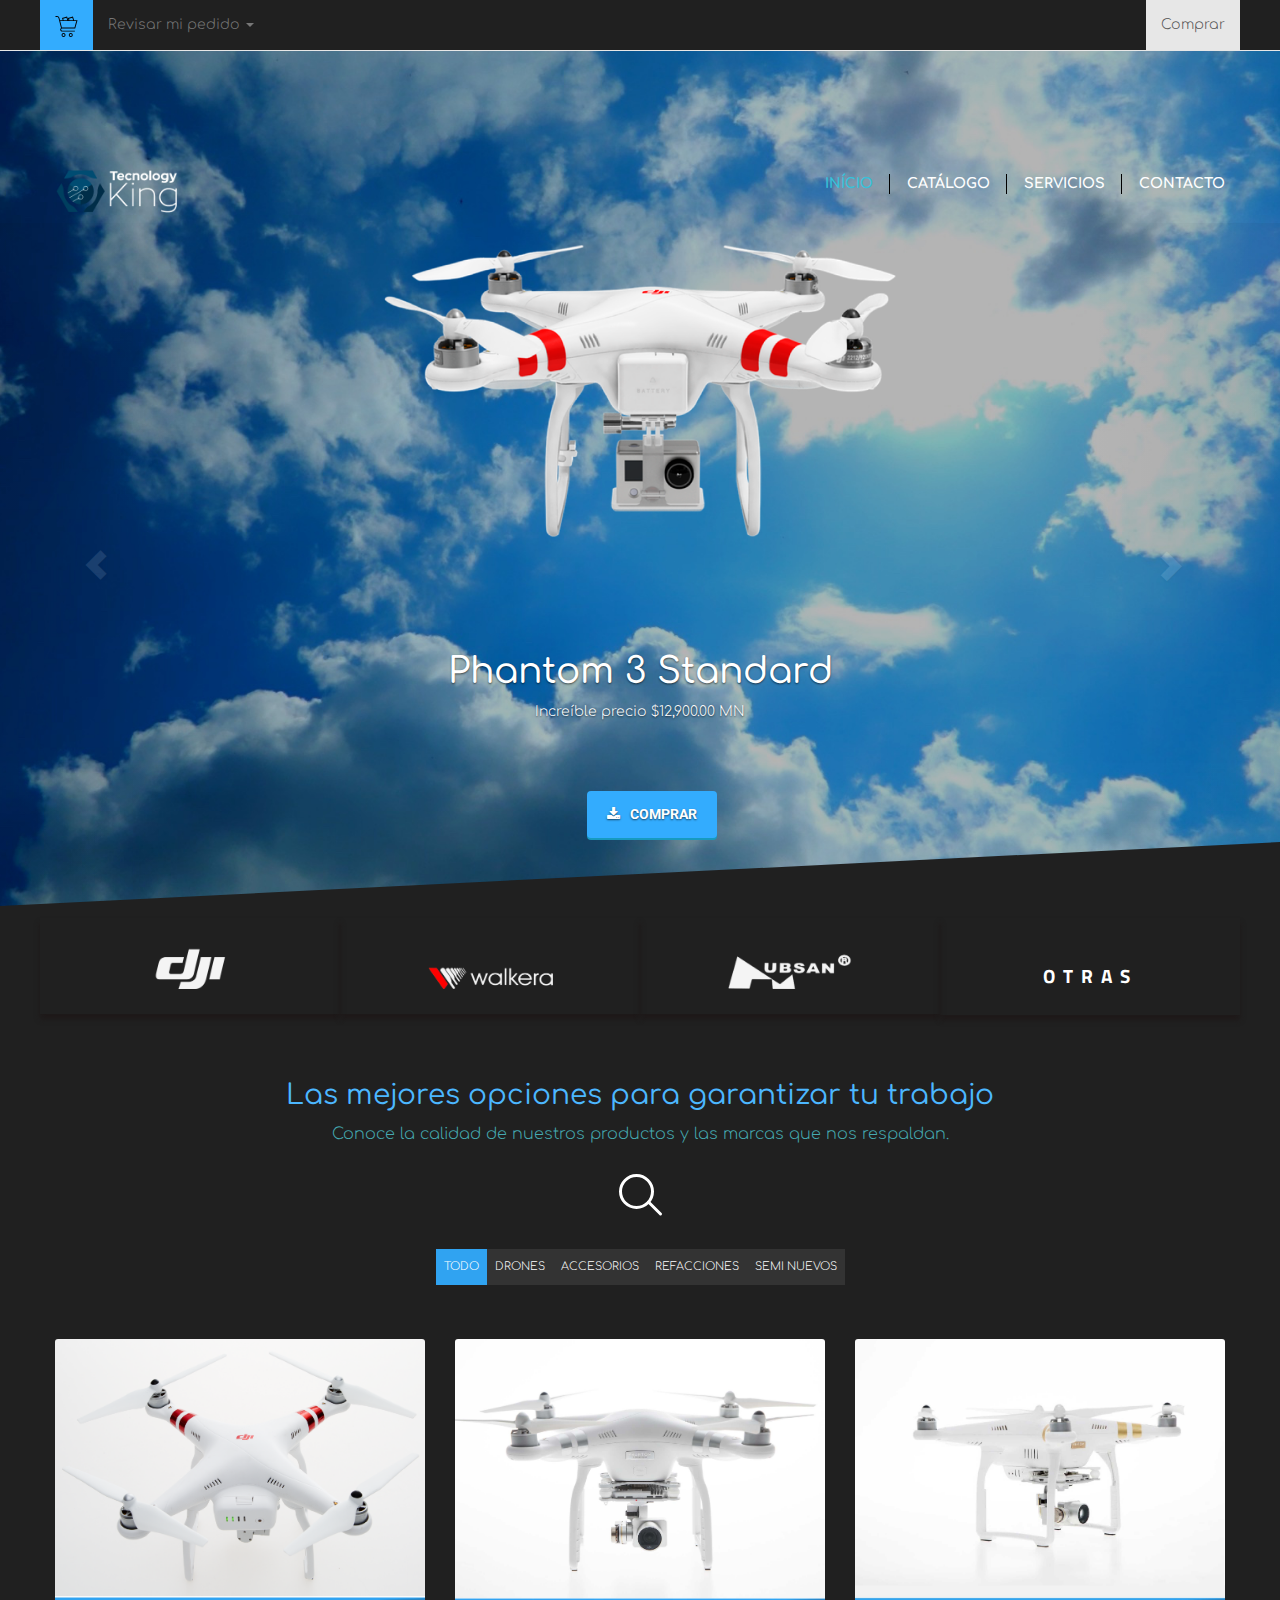
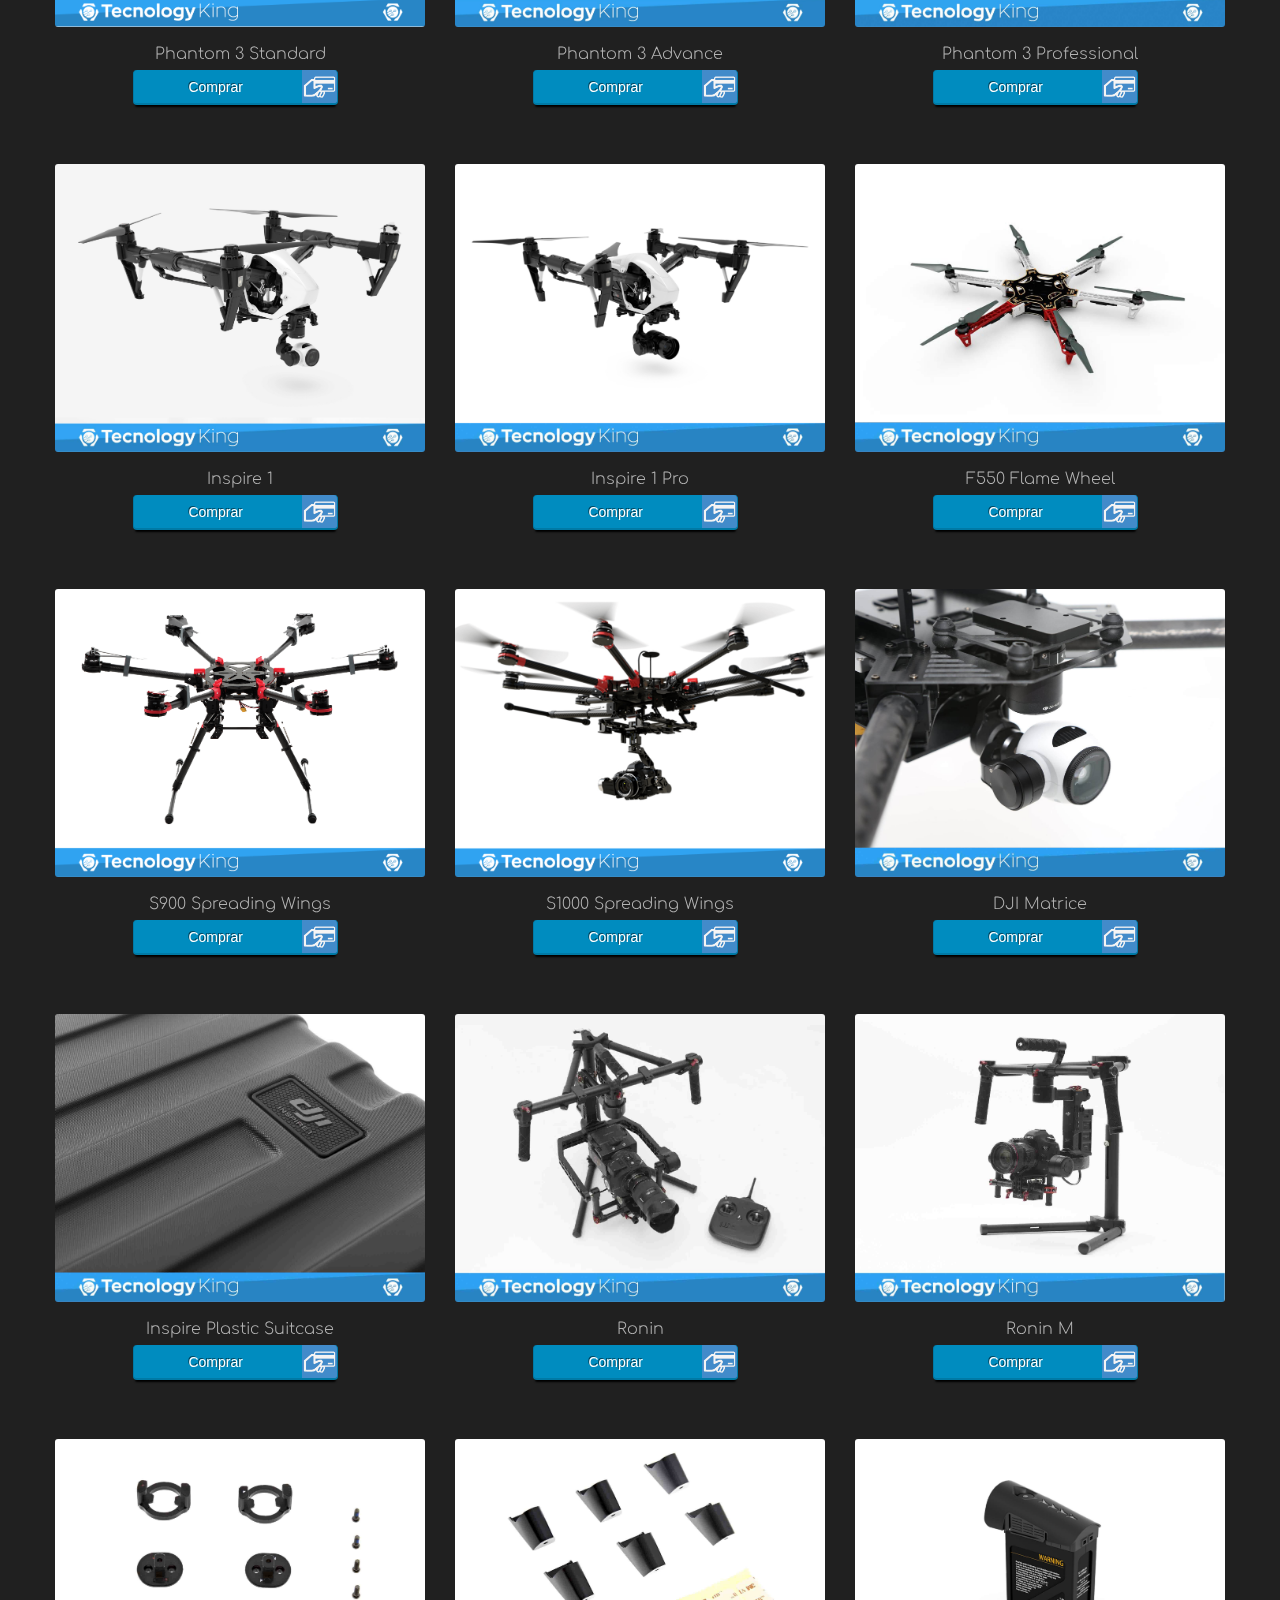
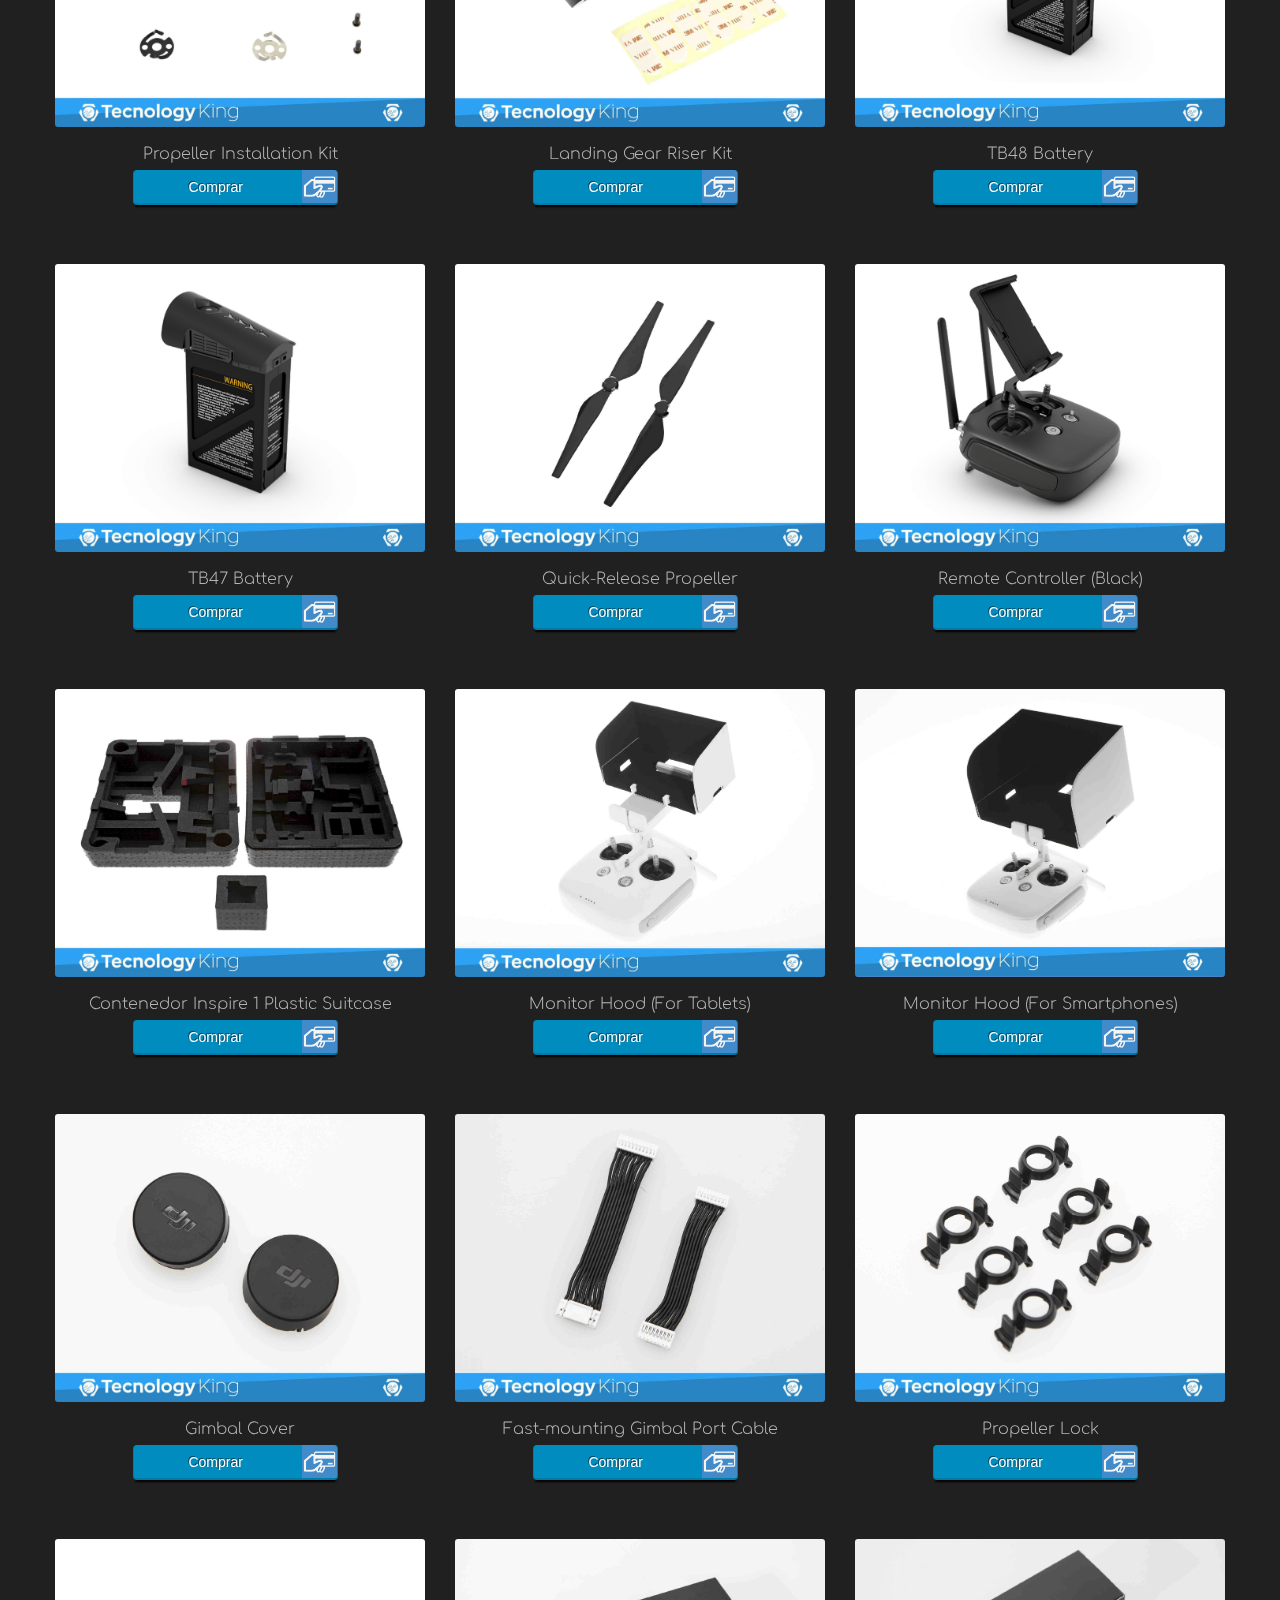
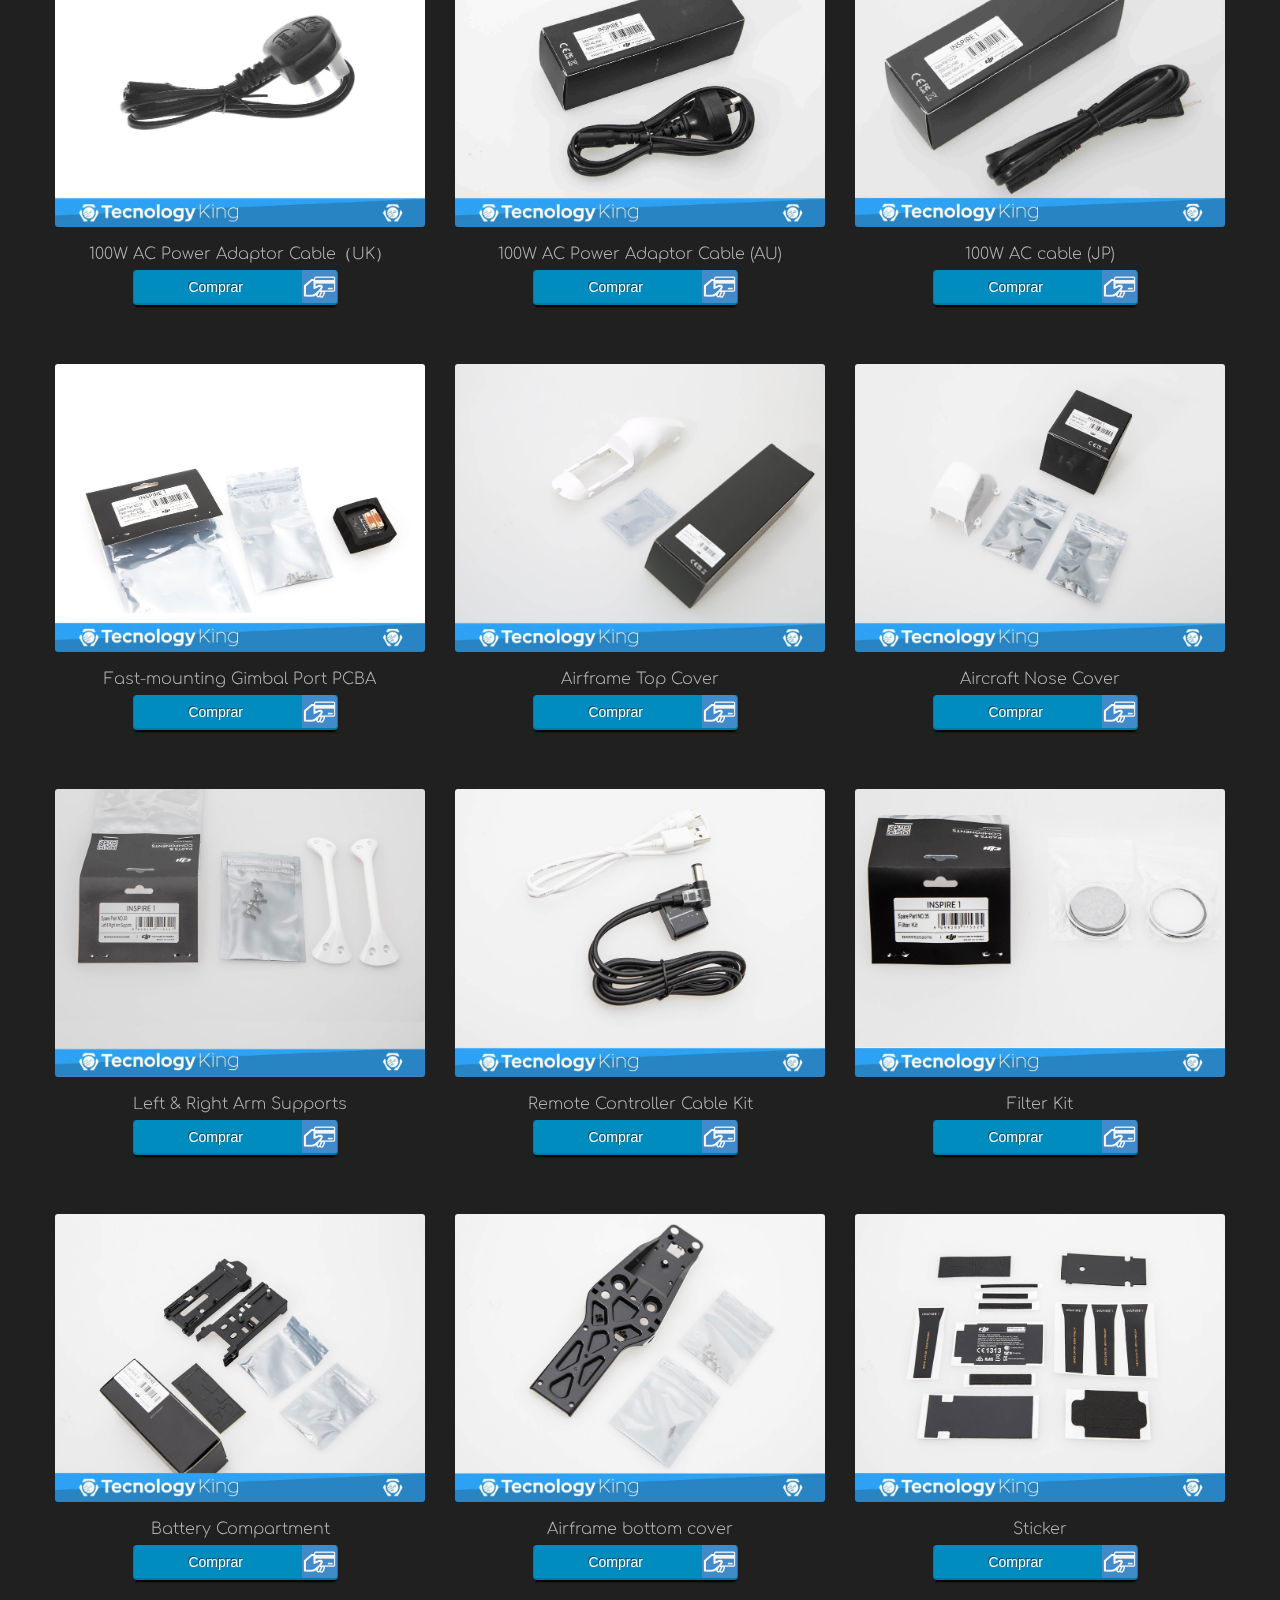
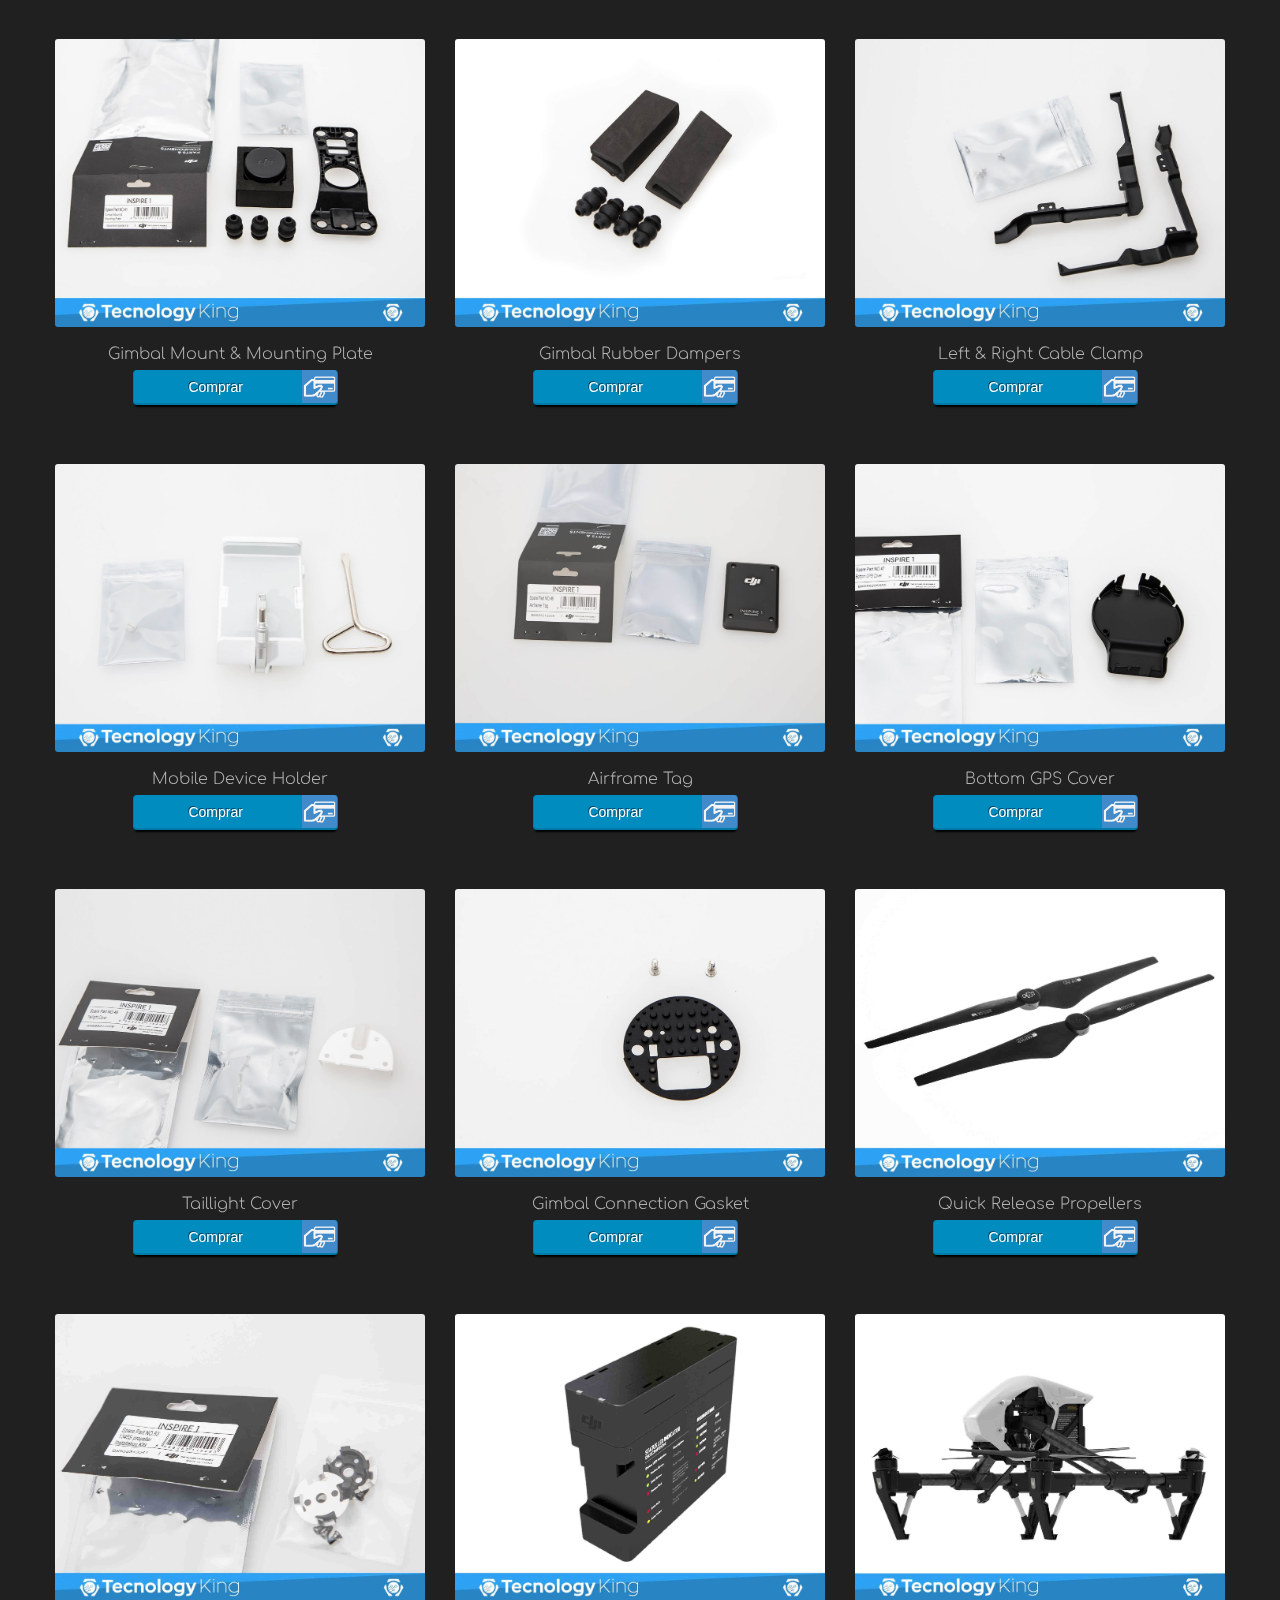
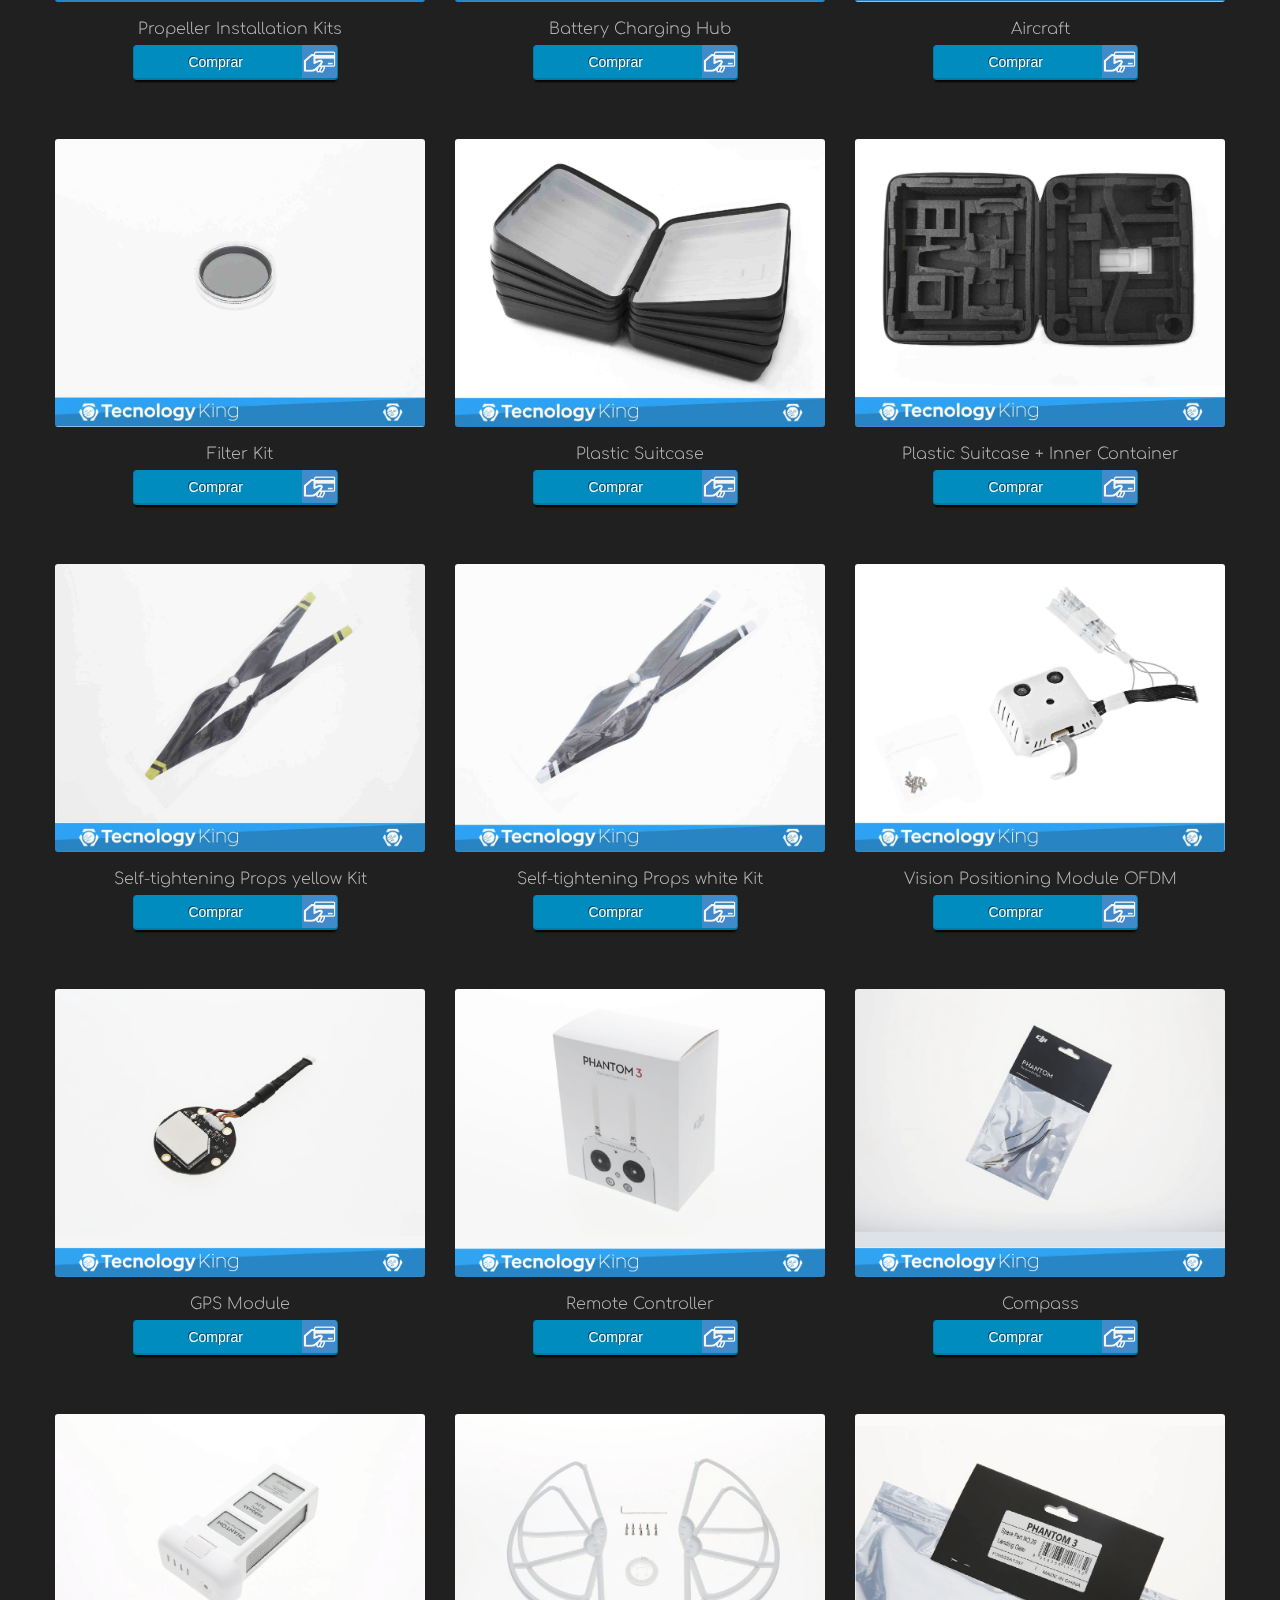
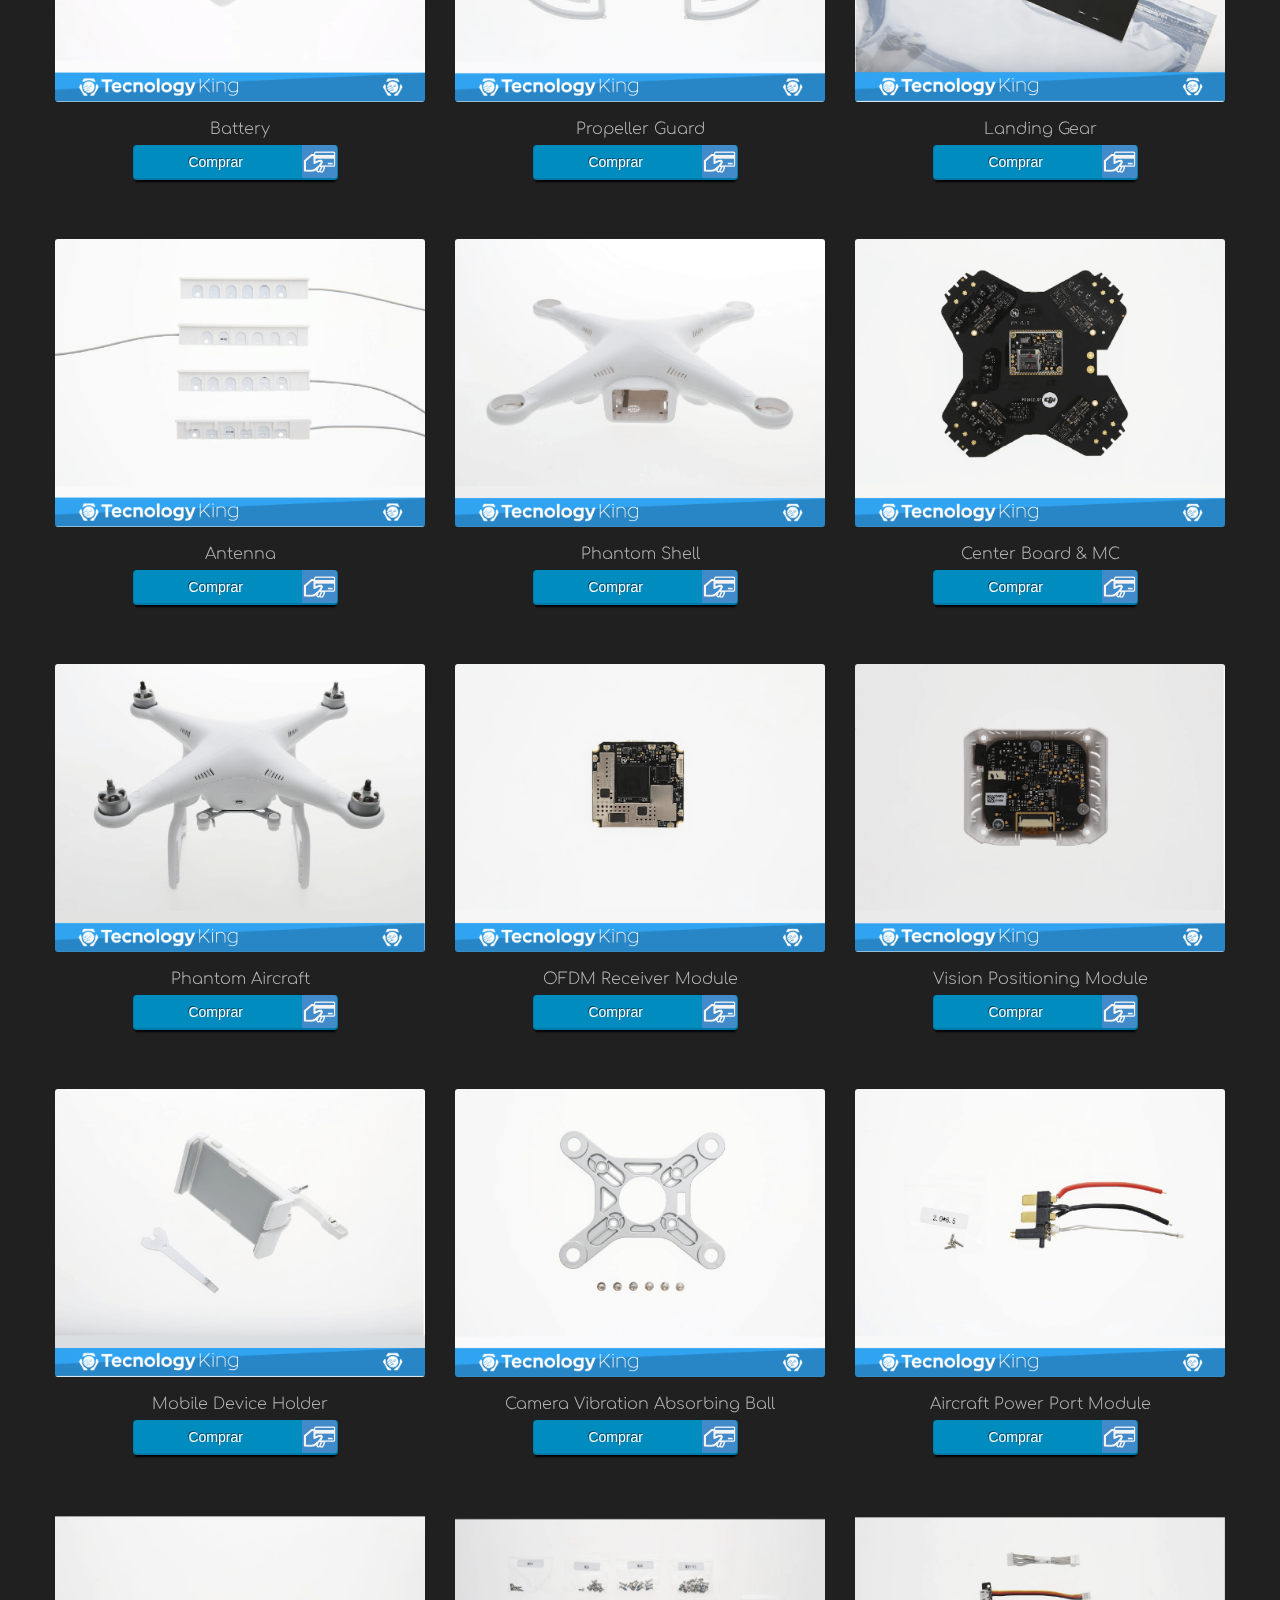
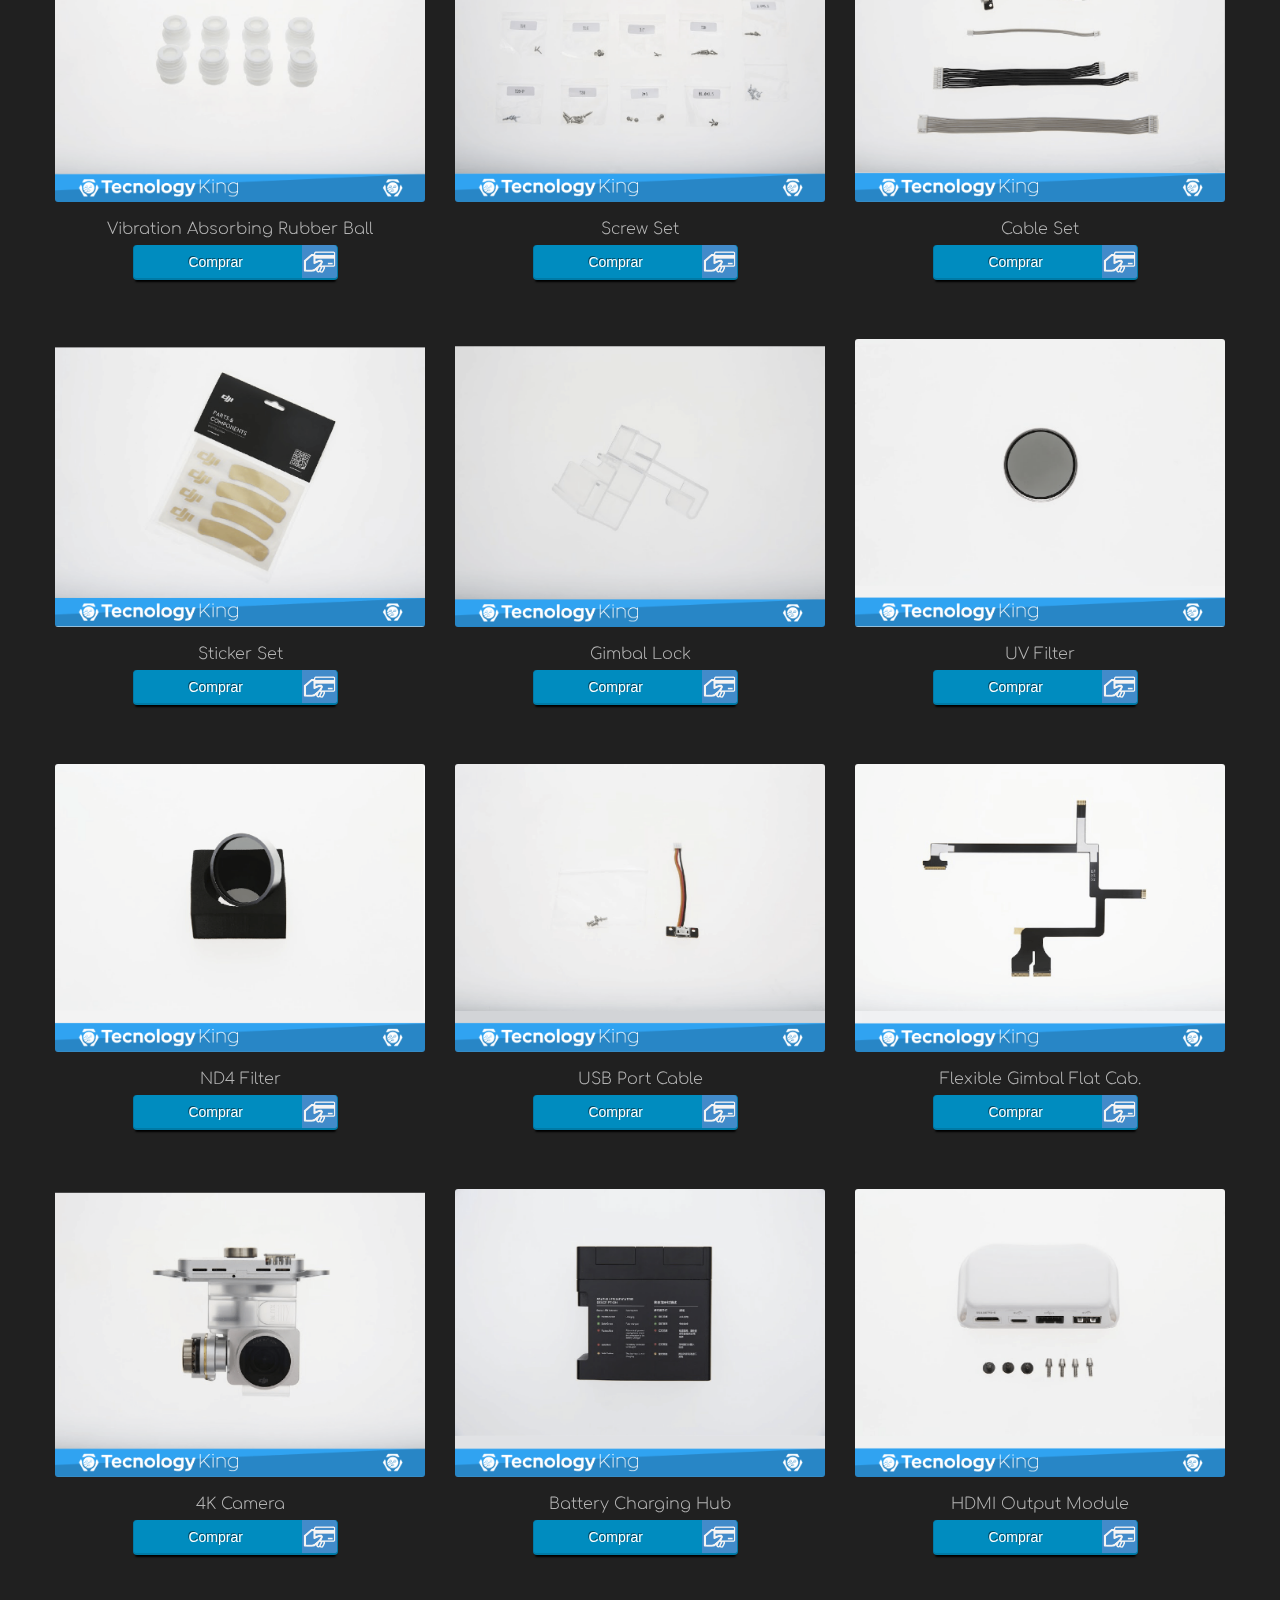
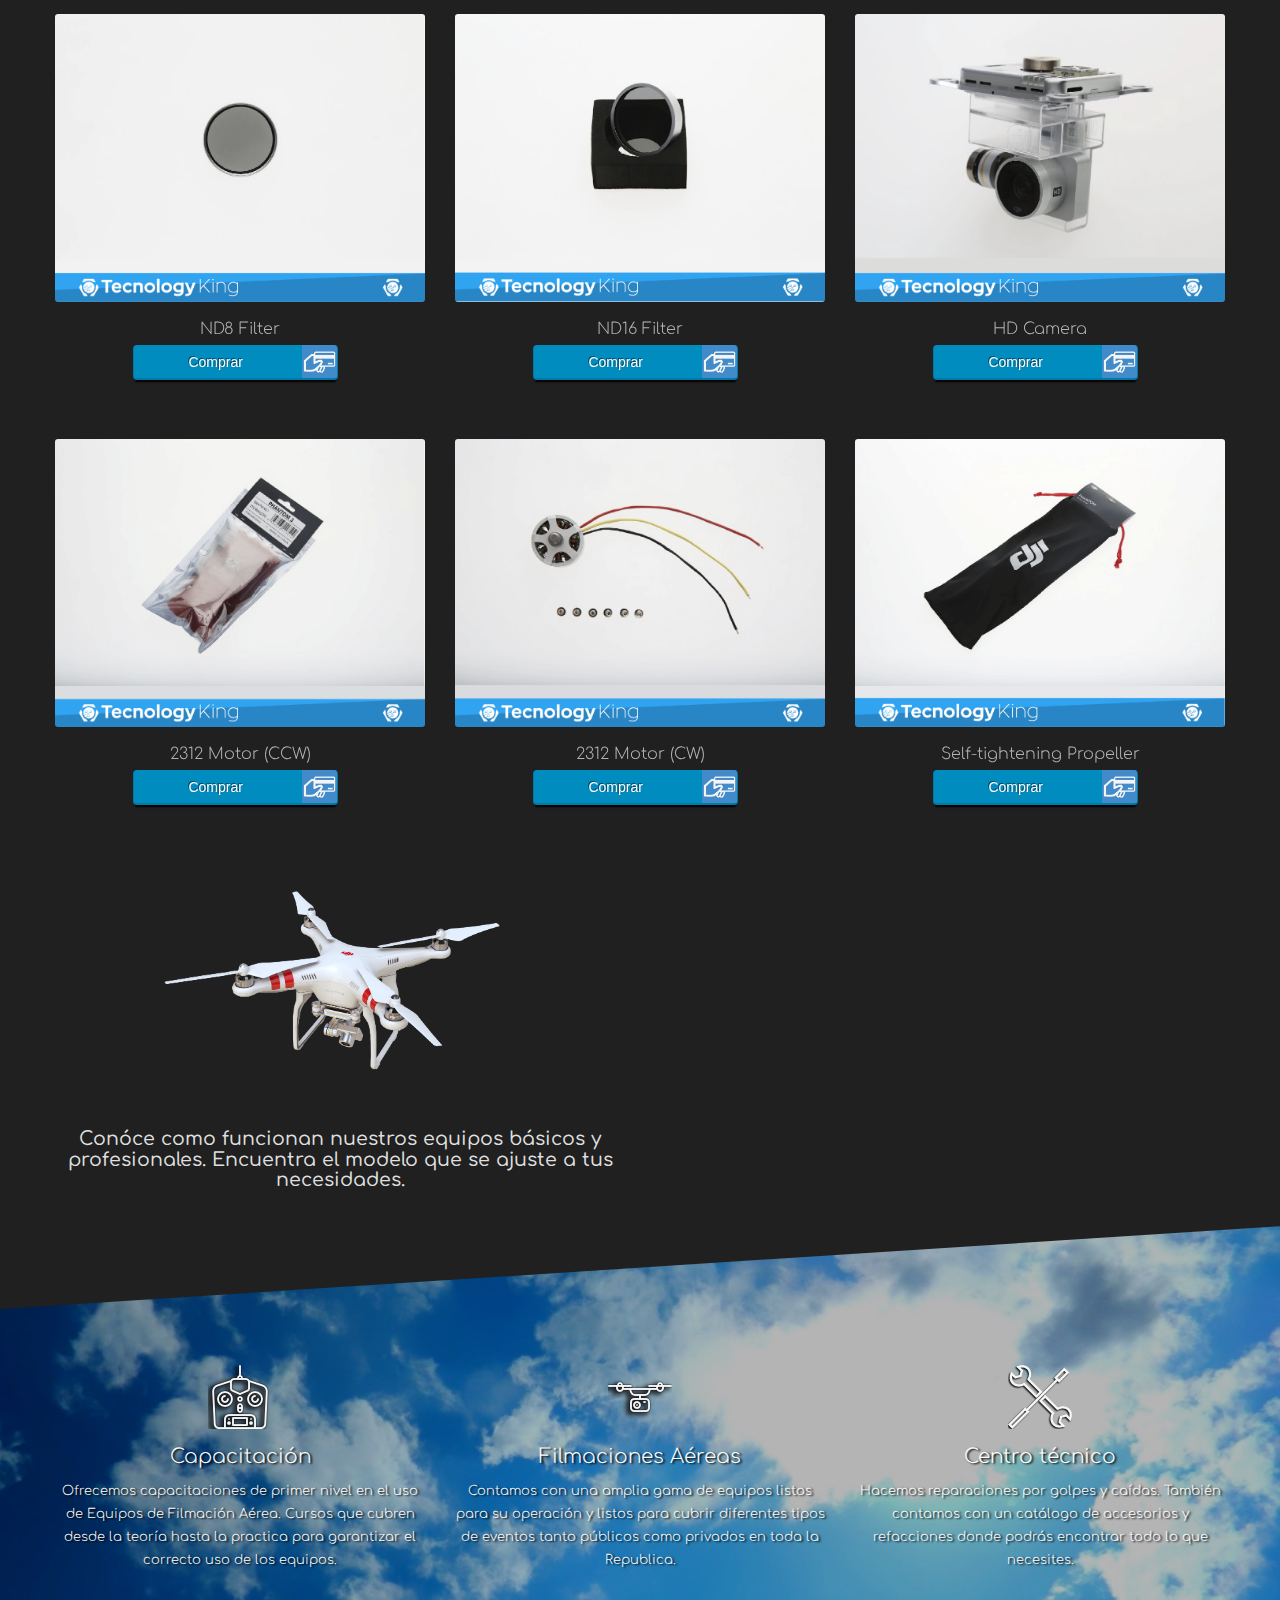
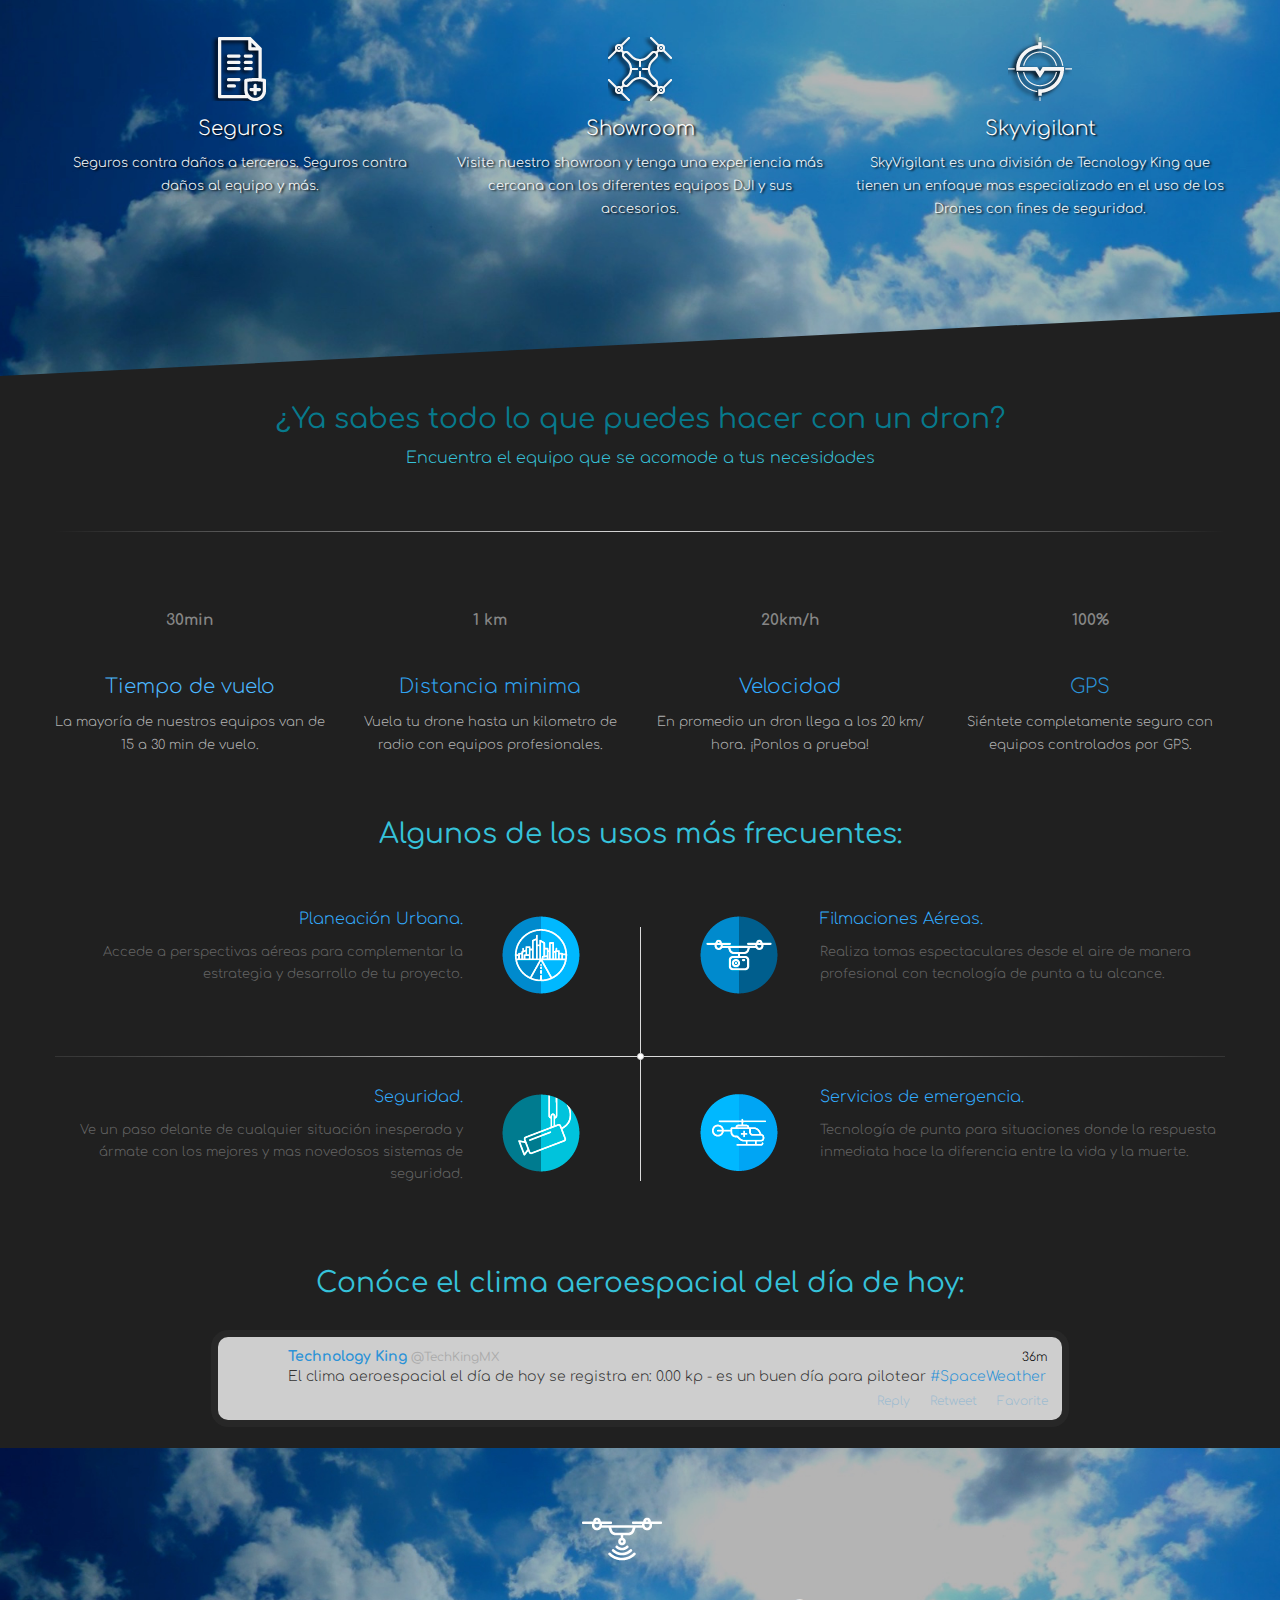
==== commit dec1063f: "menu top" ====
--- a/index.html
+++ b/index.html
@@ -89,7 +89,7 @@
 
 
 
-<div class="navbar navbar-default darkcommerce navbar-fixed-bottom" role="navigation">
+<div class="navbar navbar-default darkcommerce navbar-fixed-top" role="navigation">
       <div class="container">
         <div class="navbar-header">
           <button type="button" class="navbar-toggle" data-toggle="collapse" data-target=".navbar-collapse">
@@ -133,25 +133,13 @@
     </div>
 
 
-
-
-
-
-
-
-
-
-
-
-
-
     <div id="home">
     	<div class="headerLine">
 
 
     	<div id="menuF" class="default"> 
 		
-		<div class="container">
+		<div class="container nav2">
 
 			<div class="row">
 				<div class="logo col-md-4">
@@ -634,26 +622,6 @@
 					</div>
 
 
-
-
-
-
-
-
-
-
-
-
-
-
-
-
-
-
-
-
-
-
 					<div class="element col-sm-4  gall  text_styles">
 						<a href="#producto" data-toggle="modal">
 							<img class="img-responsive picsGall" src="images/prettyPhotoImages/c10.jpg" alt="pic1 Gallery"/>
@@ -681,9 +649,6 @@
 						</div>
 					</div>
 
-
-
-
 				
 					<div class="element col-sm-4  gall  text_styles">
 						<a href="#producto" data-toggle="modal">
@@ -698,22 +663,6 @@
 					</div>
 
 
-
-
-
-
-
-
-
-
-
-
-
-
-
-
-
-
 					<div class="element col-sm-4  gall  text_styles">
 
 						<a href="#producto" data-toggle="modal">
@@ -868,7 +817,6 @@
    							
 						</div>
 					</div>
-
 
 
 
--- a/css/style.css
+++ b/css/style.css
@@ -38,6 +38,17 @@
 
 .comprar{
 	background-color: #36C2DA !important;
+}
+
+
+#home{
+
+	margin-top: 50px !important;
+}
+
+.nav2{
+
+	margin-top: 50px !important;
 }
 
 
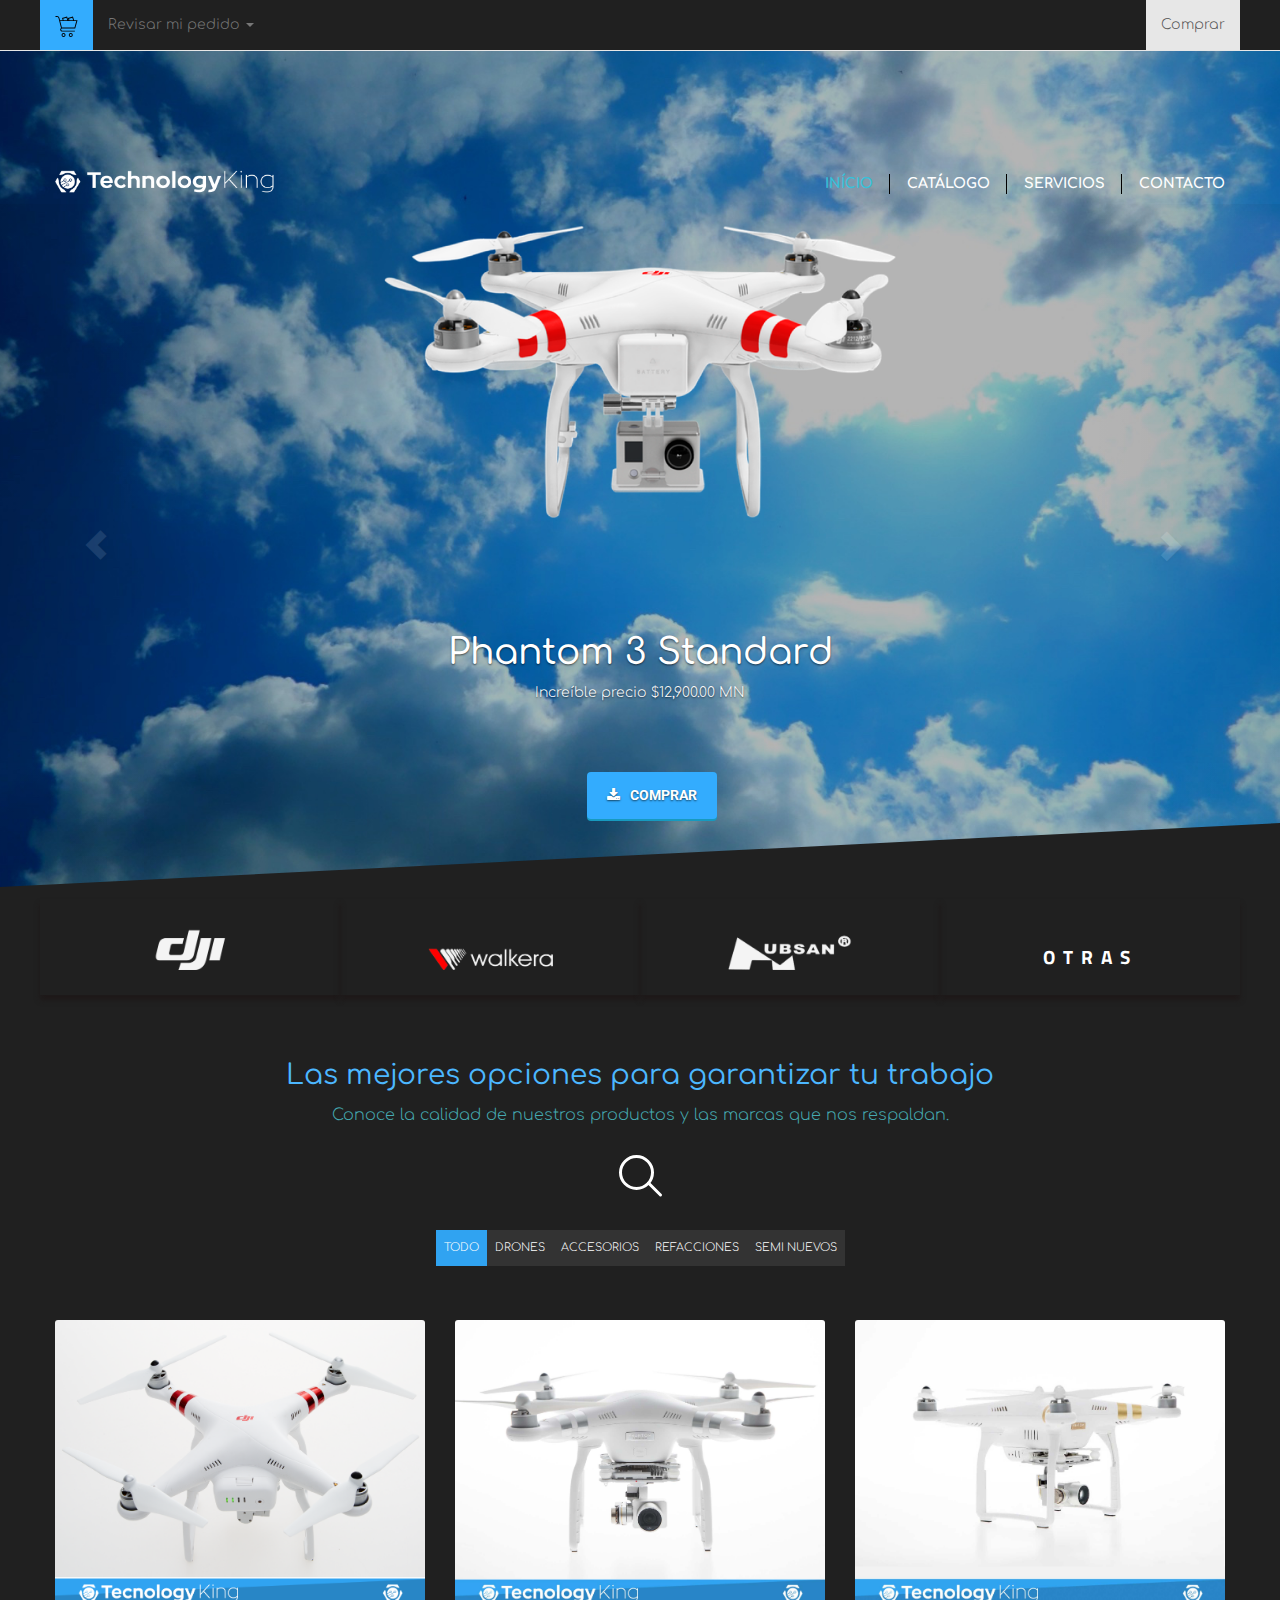
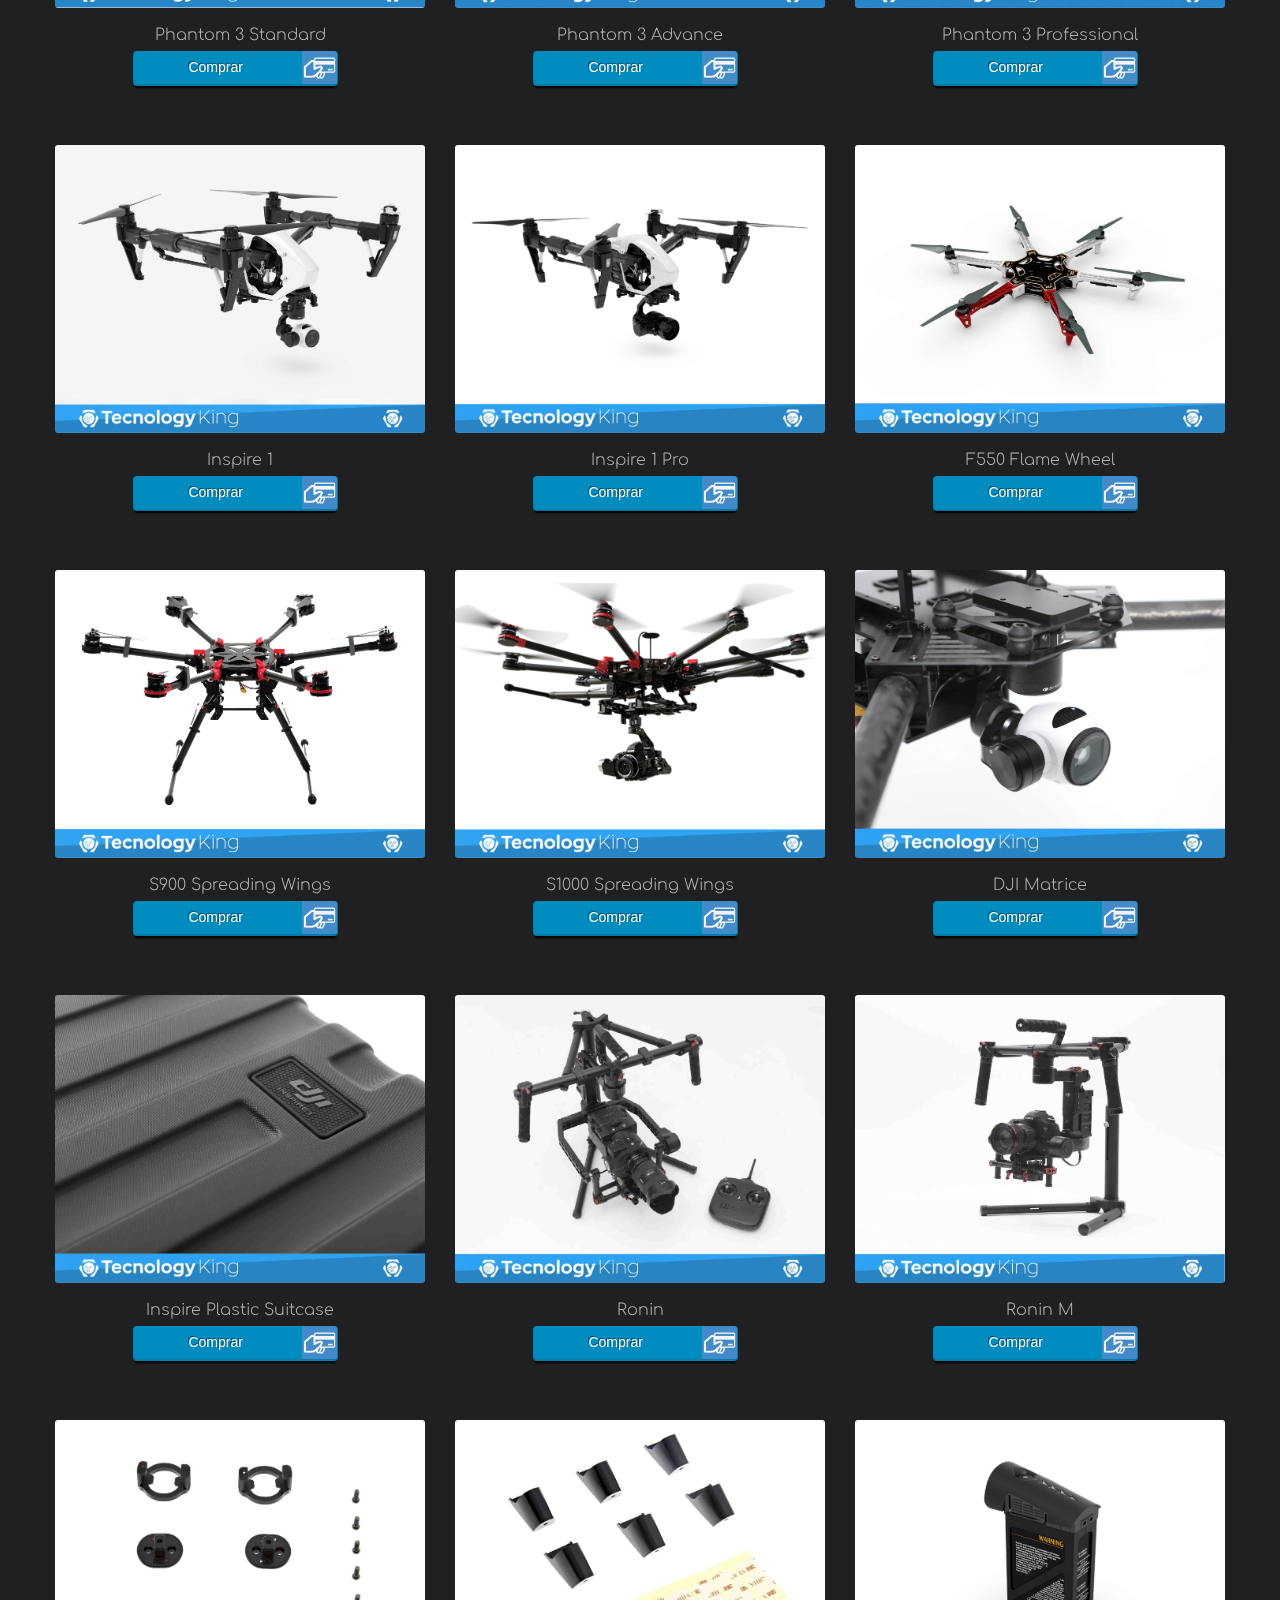
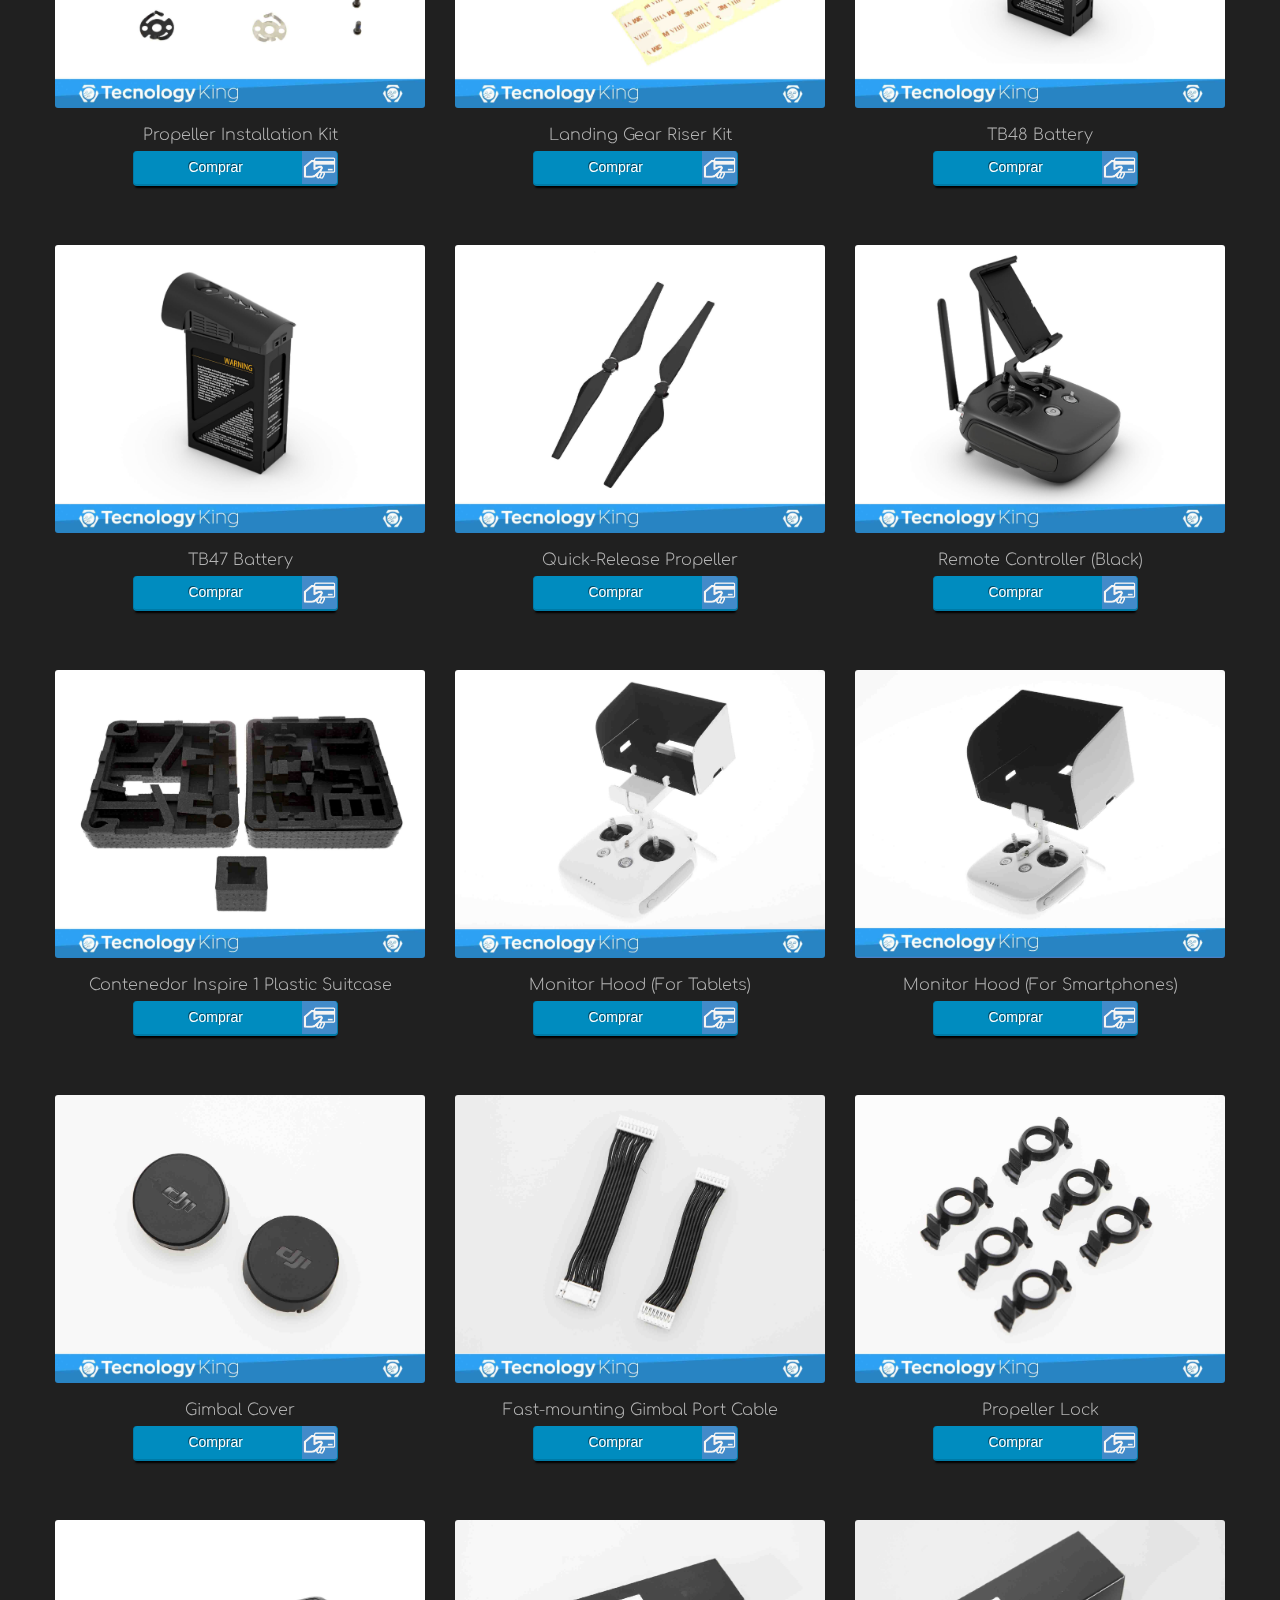
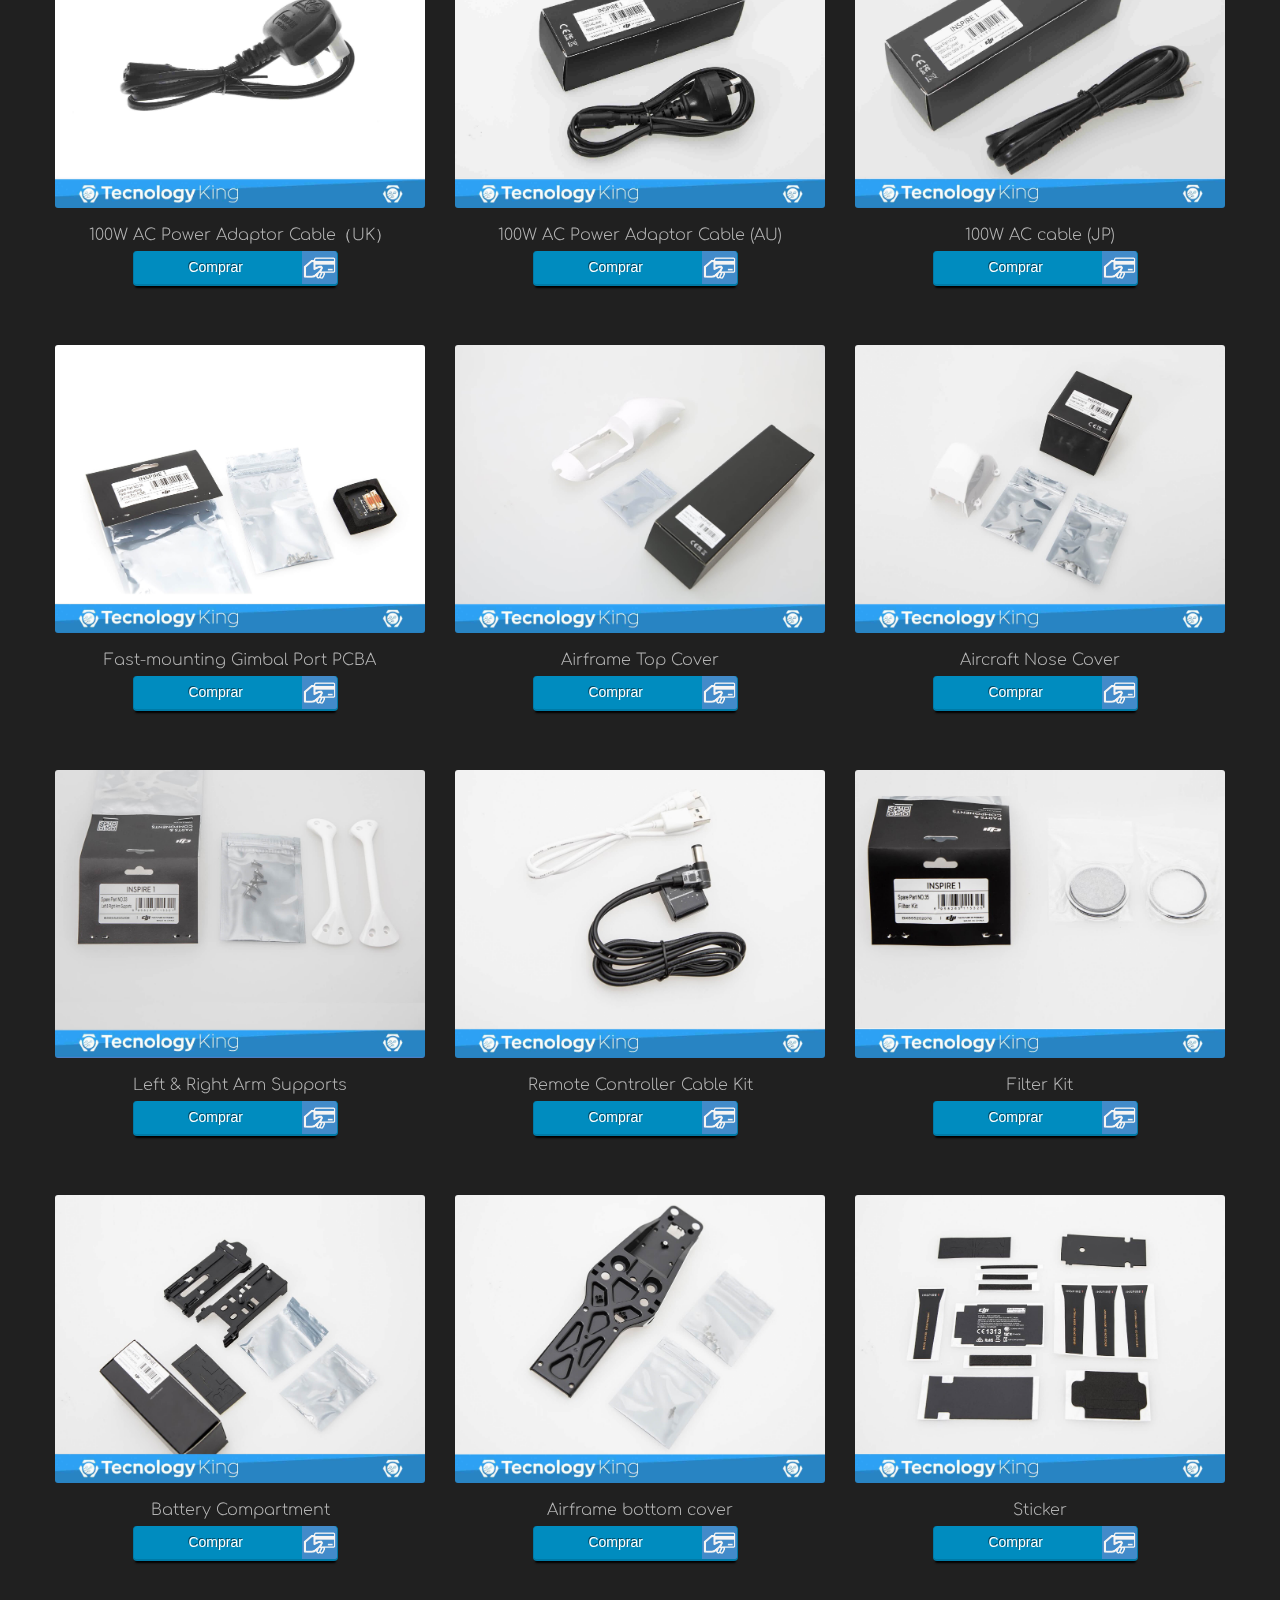
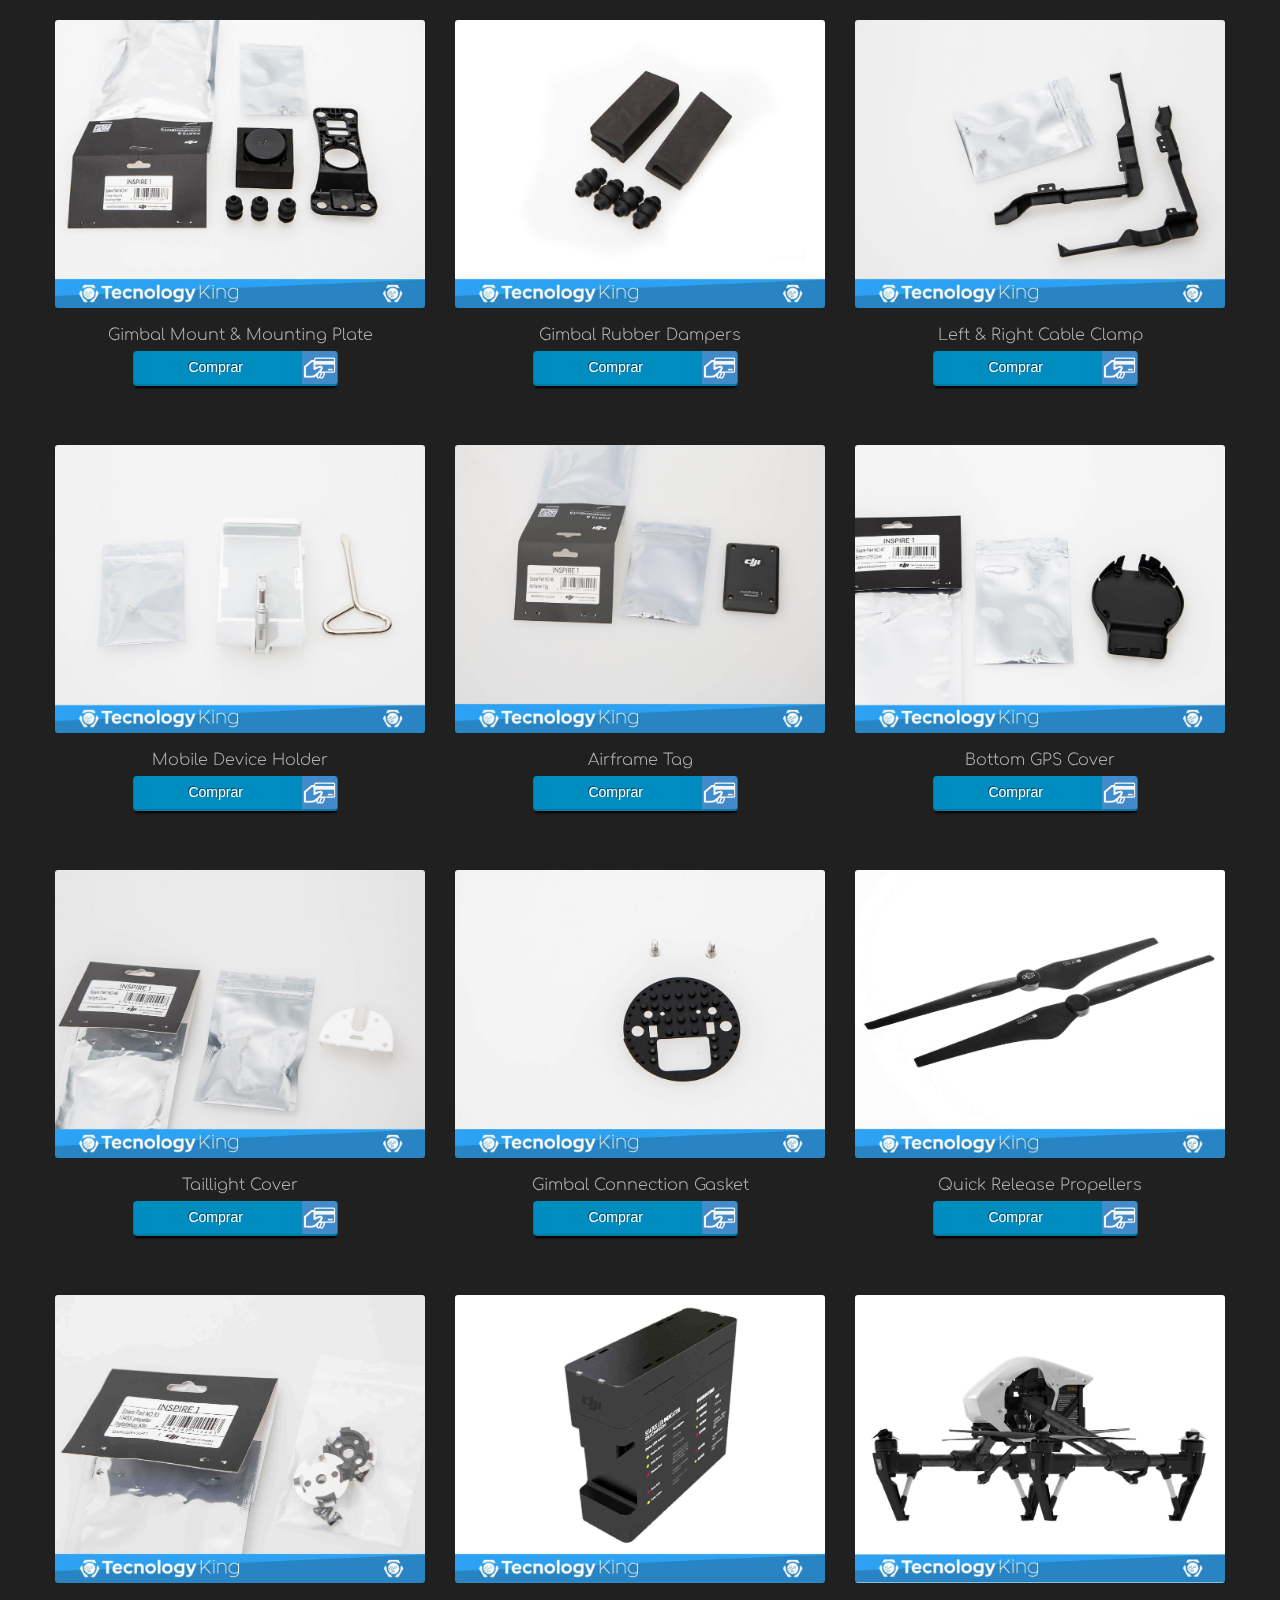
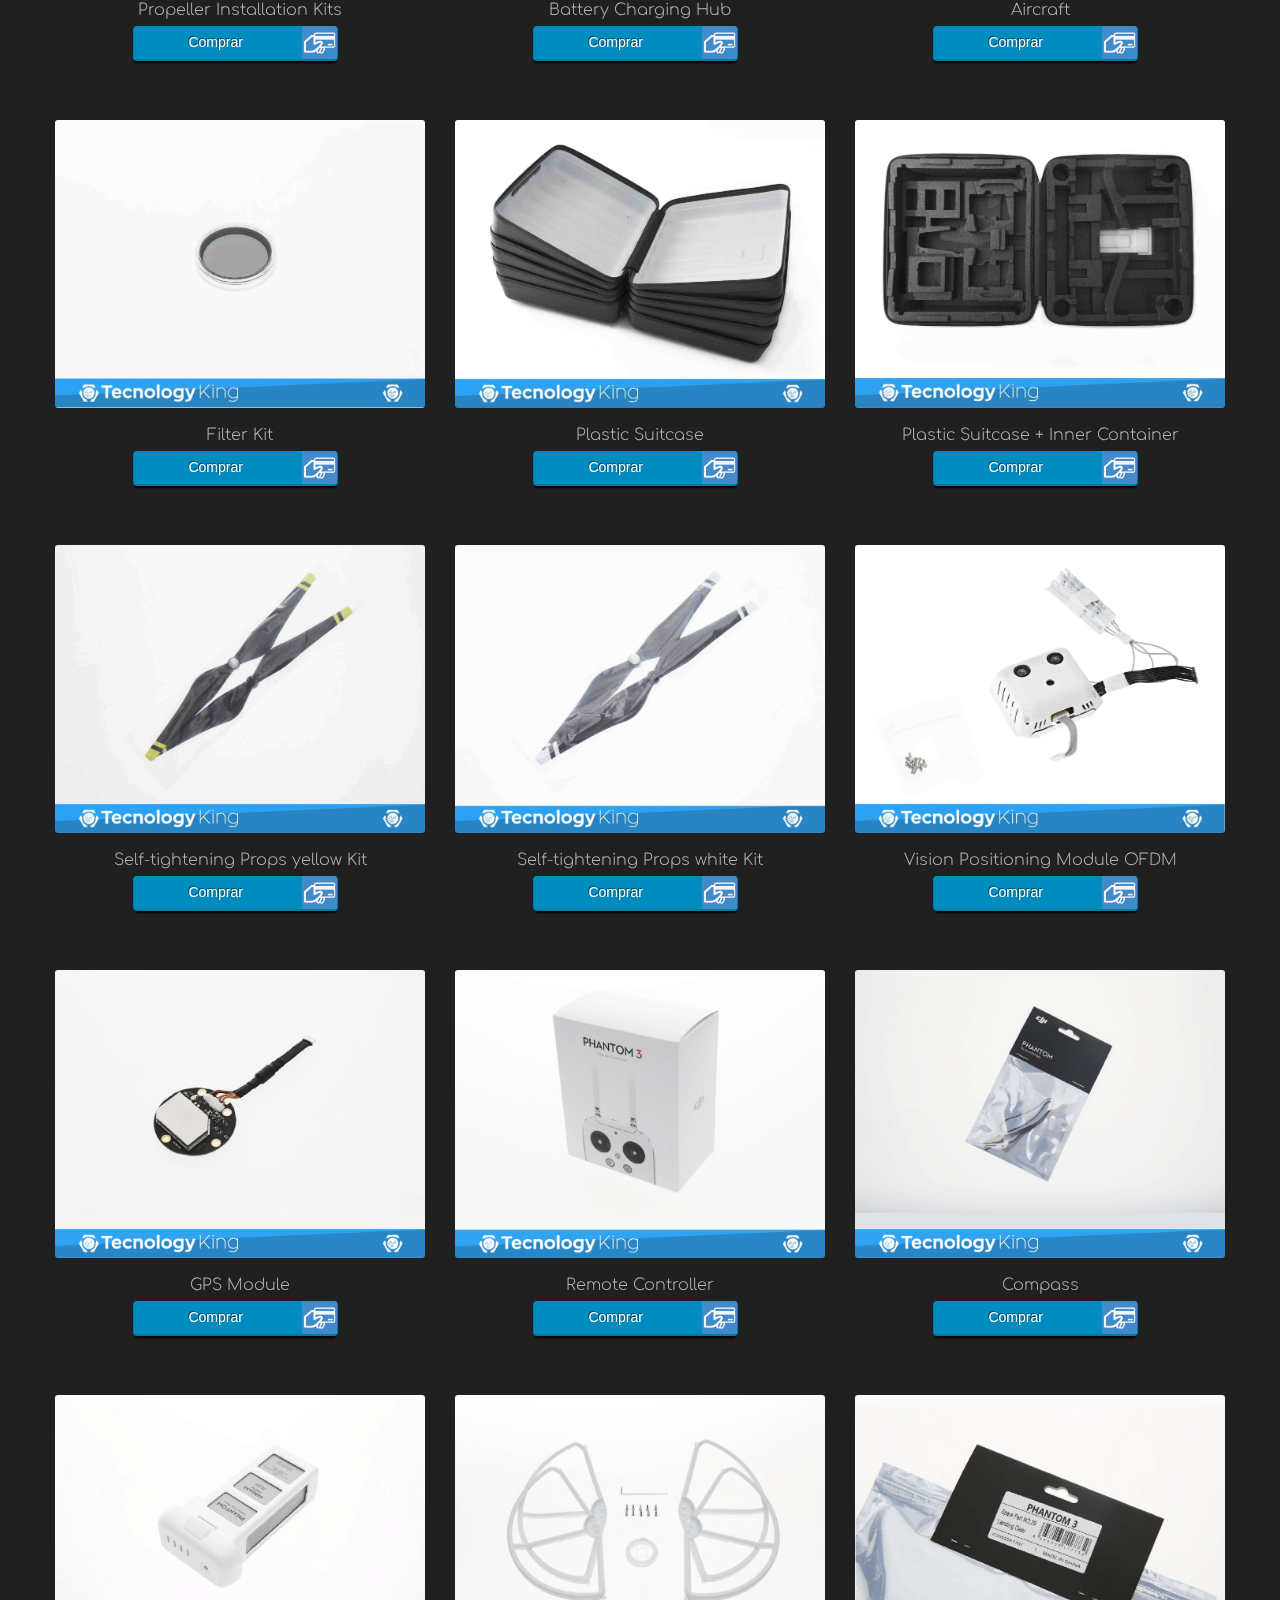
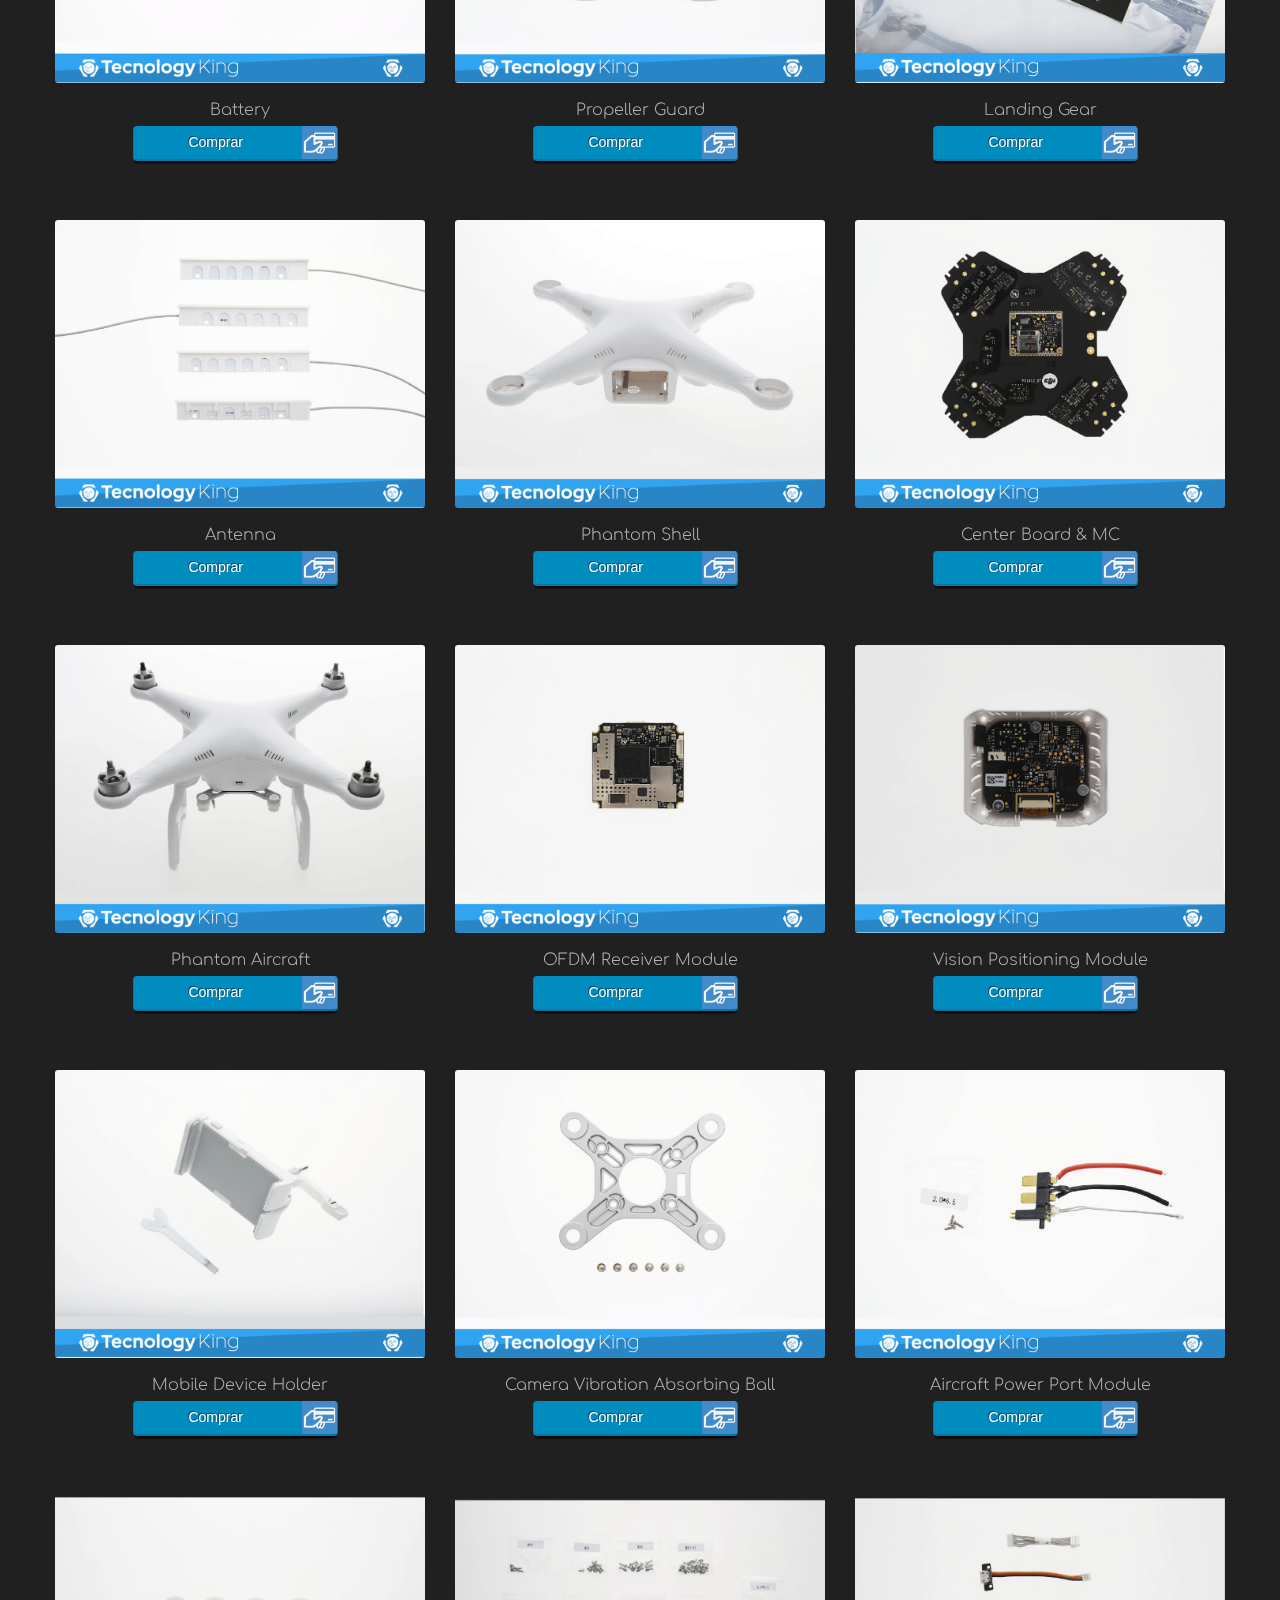
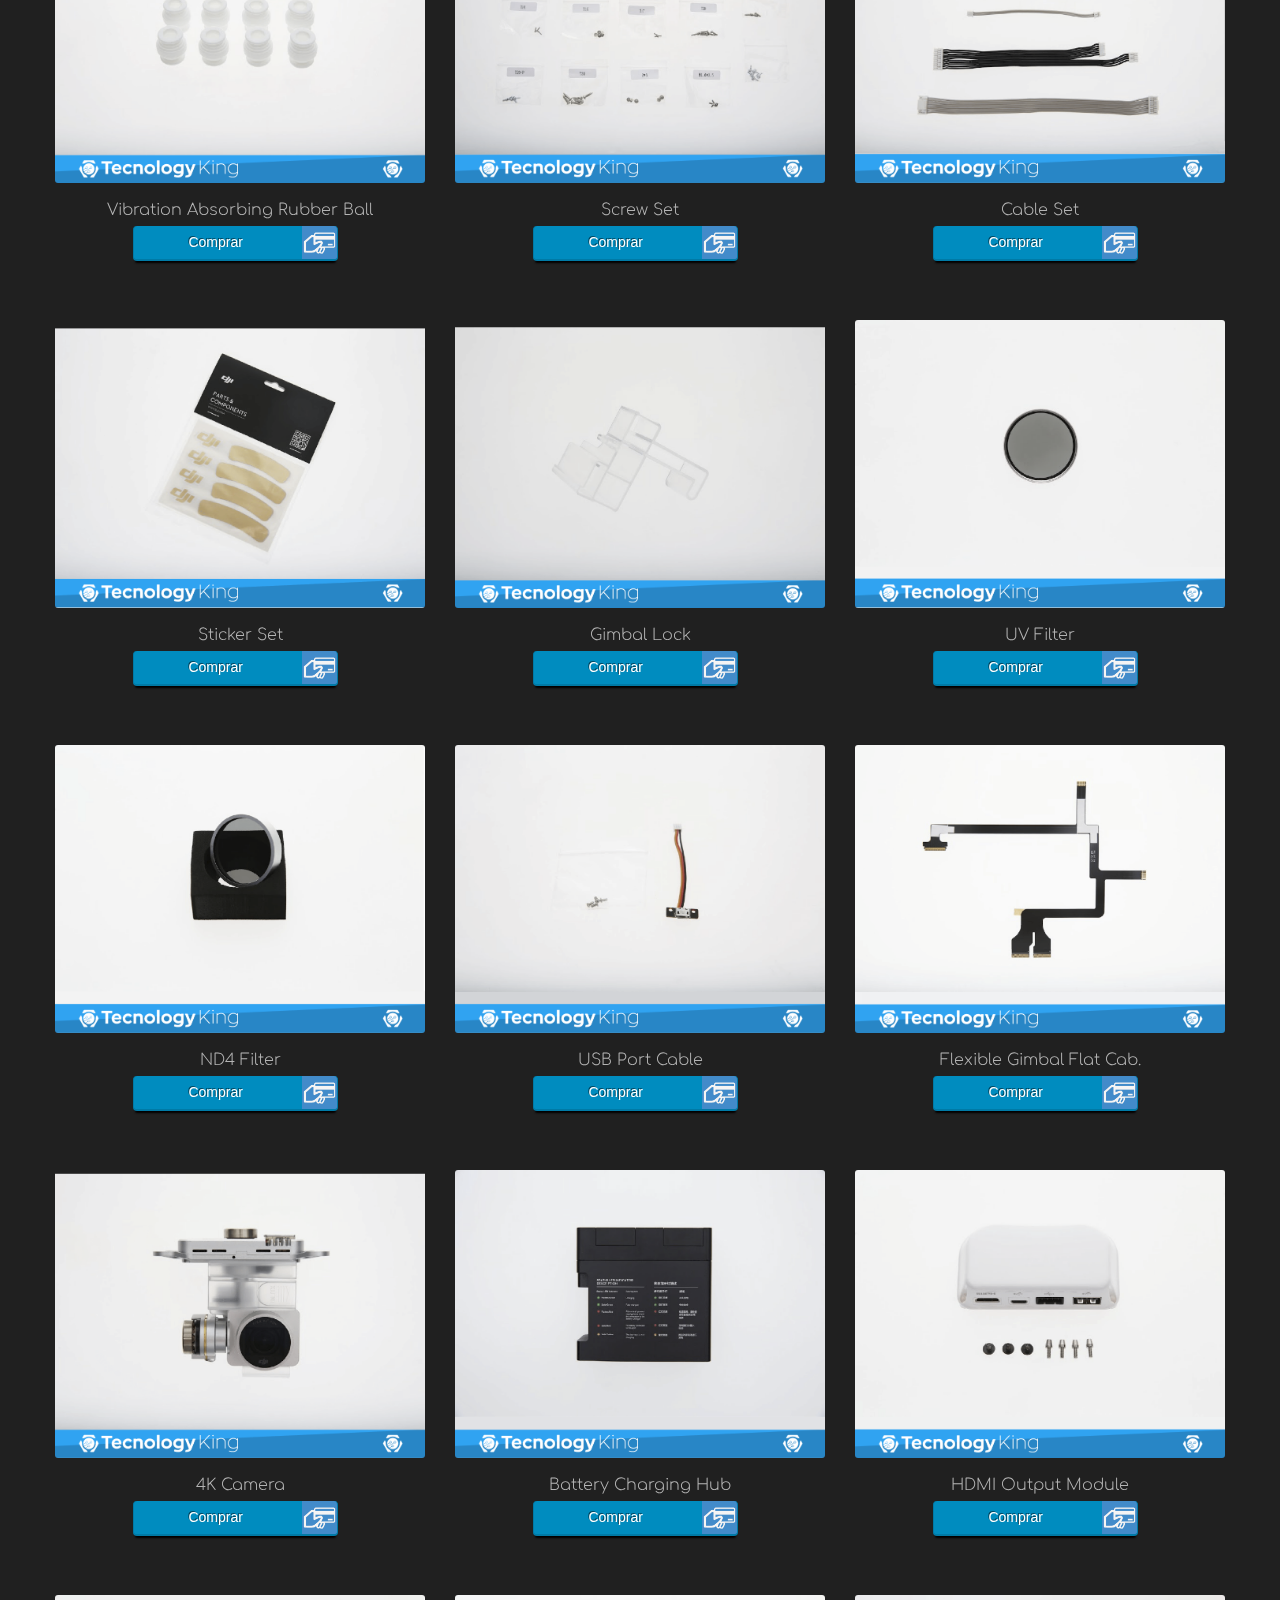
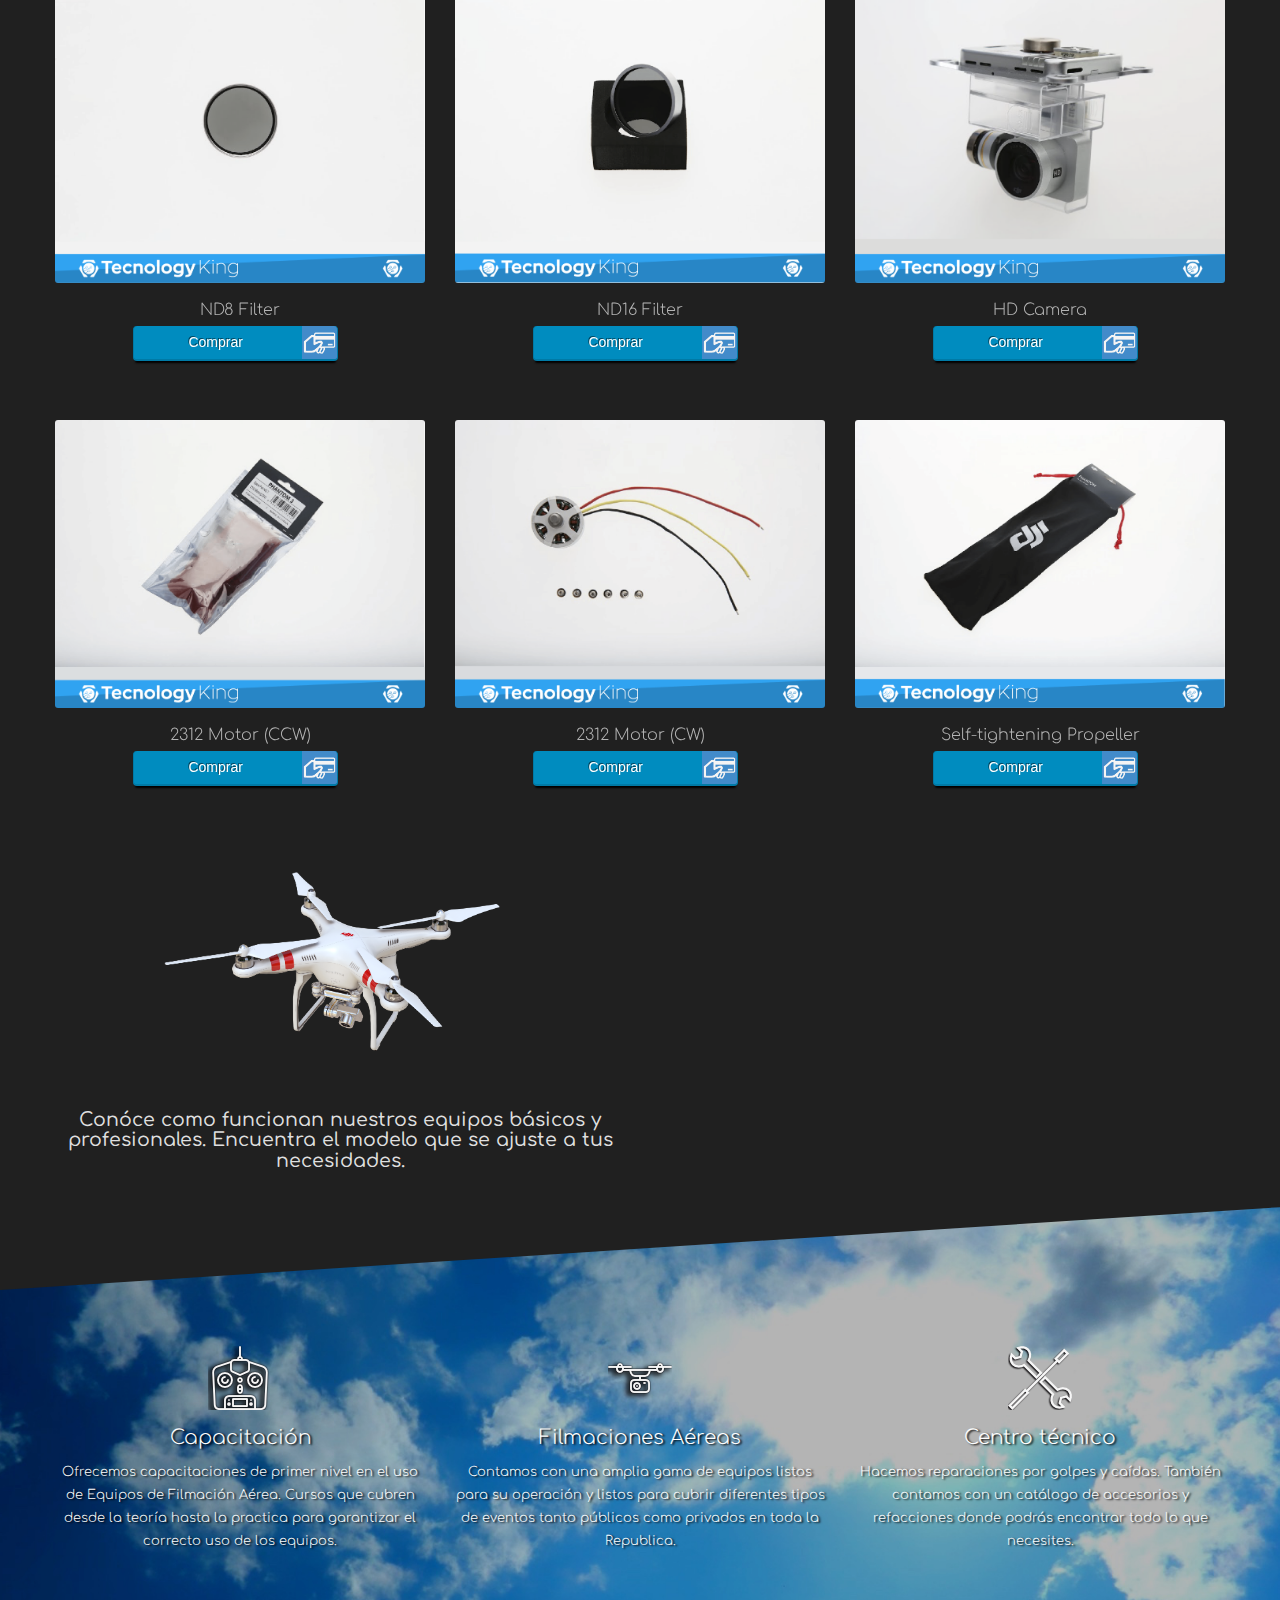
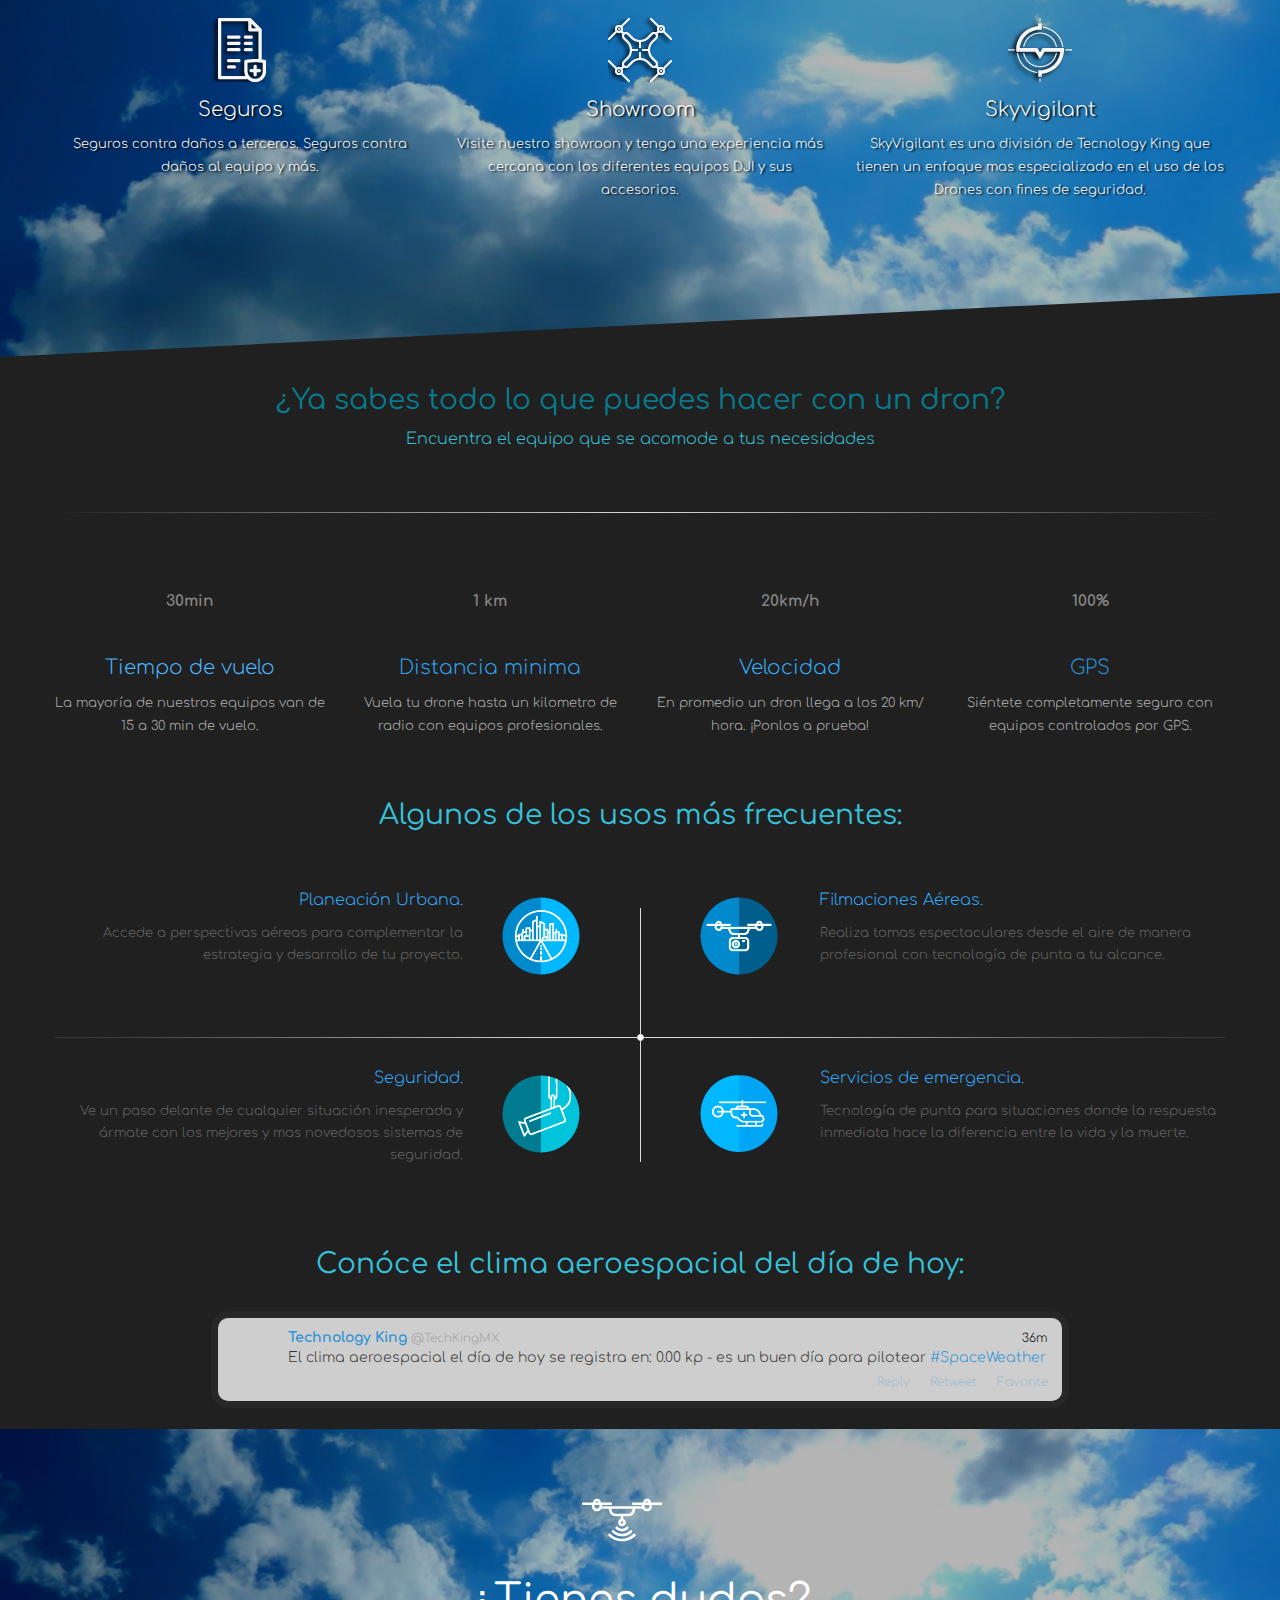
==== commit 107afabe: "logo" ====
--- a/index.html
+++ b/index.html
@@ -145,7 +145,7 @@
 				<div class="logo col-md-4">
 					<div>
 						<a href="#">
-							<img class="animated  fadeInDown"  src="images/logo.png" width="33%">
+							<img class="animated  fadeInDown"  src="images/logo.png" width="220px">
 						</a>
 					</div>
 				</div>
